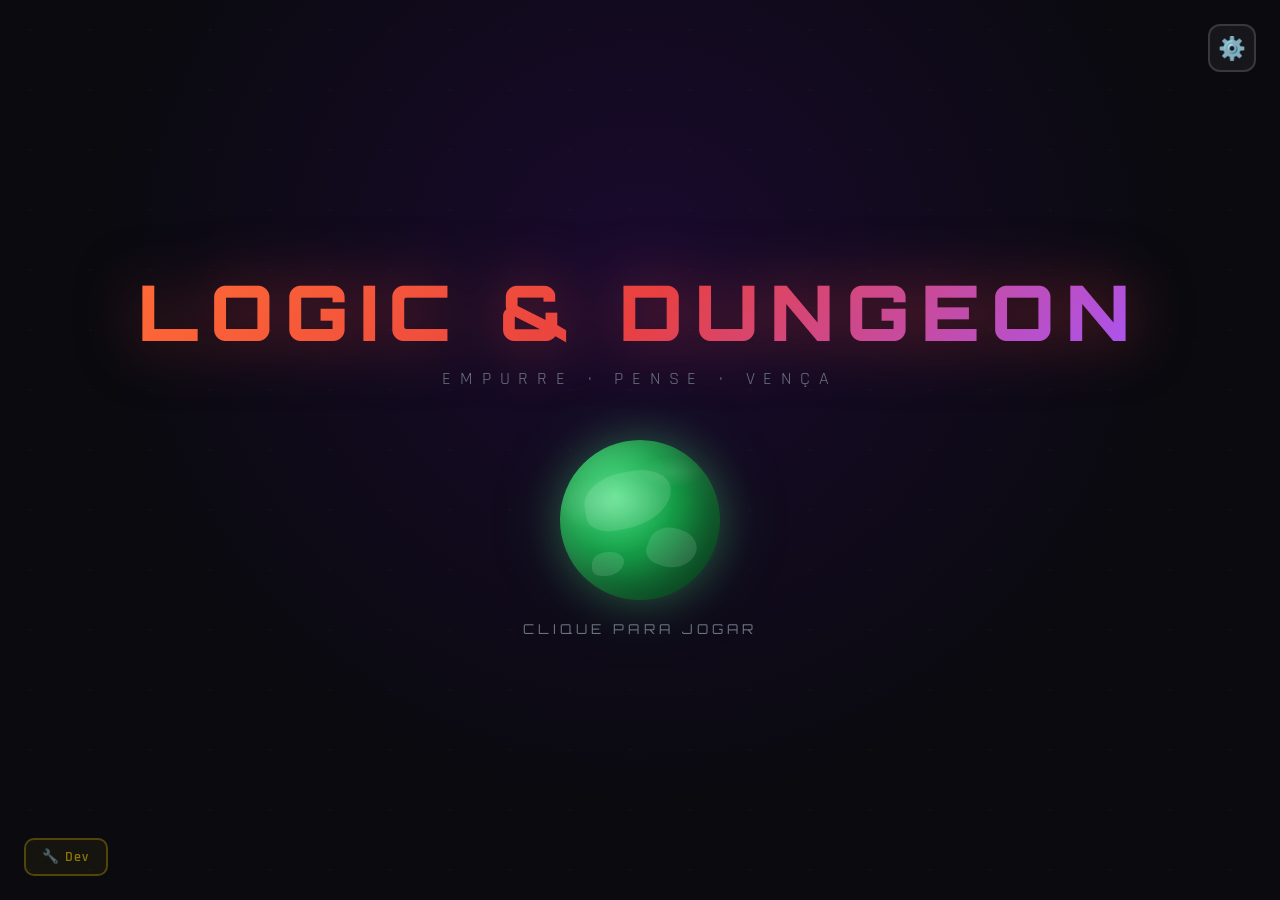
==== index.html @ d28da6ea "feat: v4 do jogo. Separação do html em html, css e js, aplicação de alguns sprites" ====
<!DOCTYPE html>
<html lang="pt-BR">
<head>
<meta charset="UTF-8">
<meta name="viewport" content="width=device-width, initial-scale=1.0">
<title>Logic & Dungeon</title>
<link rel="stylesheet" href="style.css">
</head>
<body>

<!-- TITLE SCREEN -->
<div id="screen-title" class="screen">
  <div class="title-logo">LOGIC & DUNGEON</div>
  <div class="title-sub">Empurre · Pense · Vença</div>
  <button class="earth-btn" id="earth-btn" aria-label="Jogar">
    <div class="earth-continent" style="width:55%;height:35%;top:20%;left:15%;transform:rotate(-10deg)"></div>
    <div class="earth-continent" style="width:30%;height:25%;top:55%;left:55%;transform:rotate(20deg)"></div>
    <div class="earth-continent" style="width:20%;height:15%;top:70%;left:20%;"></div>
  </button>
  <div class="play-label">Clique para jogar</div>
  <button class="dev-mode-btn" id="dev-mode-btn" title="Modo Desenvolvedor">🔧 Dev</button>
  <button class="title-settings-btn" id="settings-btn" title="Configurações">⚙️</button>
</div>

<!-- DIFFICULTY SELECT -->
<div id="screen-difficulty" class="screen hidden">
  <button class="back-btn" id="back-to-title-from-diff">← Voltar</button>
  <div class="diff-title">SELECIONAR DIFICULDADE</div>
  <div class="diff-sub">Como você quer jogar?</div>
  <div class="diff-cards">
    <div class="diff-card easy" onclick="selectDifficulty('easy')">
      <span class="diff-icon">🌿</span>
      <div class="diff-name">FÁCIL</div>
      <div class="diff-desc">Fases curtas com menos puzzles. Ideal para aprender as mecânicas sem pressão.</div>
      <span class="diff-badge">Iniciante</span>
    </div>
    <div class="diff-card normal" onclick="selectDifficulty('normal')">
      <span class="diff-icon">⚔️</span>
      <div class="diff-name">NORMAL</div>
      <div class="diff-desc">Fases com complexidade crescente. Cada mundo exige domínio das suas próprias mecânicas.</div>
      <span class="diff-badge">Recomendado</span>
    </div>
    <div class="diff-card expert" onclick="selectDifficulty('expert')">
      <span class="diff-icon">💀</span>
      <div class="diff-name">EXPERT</div>
      <div class="diff-desc">Controle por comandos de texto. Mova o personagem digitando "mover direita", "segurar bloco", etc.</div>
      <span class="diff-badge">Desafiador</span>
    </div>
  </div>
</div>

<!-- WORLD SELECT -->
<div id="screen-worlds" class="screen hidden">
  <button class="back-btn" id="back-to-title">← Voltar</button>
  <div class="worlds-header">
    <h1>SELECIONAR MUNDO</h1>
    <p style="color:var(--muted);margin-top:8px;font-size:1rem">Escolha sua aventura</p>
  </div>
  <div class="worlds-grid" id="worlds-grid"></div>
</div>

<!-- LEVEL SELECT -->
<div id="screen-levels" class="screen hidden">
  <button class="back-btn" id="back-to-worlds">← Mundos</button>
  <div class="levels-header">
    <h1 id="levels-world-title">MUNDO 1</h1>
    <p id="levels-world-sub" style="color:var(--muted);margin-top:8px;font-size:1rem"></p>
  </div>
  <div class="levels-grid" id="levels-grid"></div>
</div>

<!-- GAME SCREEN -->
<div id="screen-game" class="screen hidden">
  <div class="game-hud">
    <div class="hud-left">
      <button class="back-btn" id="back-to-levels" style="position:relative;top:auto;left:auto">← Fases</button>
      <div>
        <div class="hud-title" id="hud-title">MUNDO 1 · FASE 1</div>
        <div class="hud-moves">Movimentos: <span id="hud-moves">0</span> <span class="hud-diff-badge" id="hud-diff-badge"></span></div>
      </div>
    </div>
    <div class="hud-right">
      <button class="hud-btn grab-btn" id="btn-grab" onclick="toggleGrab()" title="Segurar Bloco (E)">🤝 Segurar</button>
      <button class="hud-btn reset" id="btn-reset">↺ Reiniciar</button>
    </div>
  </div>
  <div class="game-area">
    <canvas id="game-canvas"></canvas>
  </div>
  <div class="game-controls-hint" id="game-controls-hint">
    <span>WASD / ↑↓←→ mover</span>
    <span>E segurar bloco</span>
    <span>R reiniciar</span>
  </div>
  <!-- Expert Mode Command Input -->
  <div class="expert-input-area" id="expert-input-area">
    <div class="expert-hint" id="expert-hint">Selecione uma ação e depois o comando de direção</div>
    <div class="expert-input-row">
      <div class="expert-action-btns">
        <button class="expert-action-btn" id="btn-action-mover" onclick="setExpertAction('mover')">⚡ MOVER</button>
        <button class="expert-action-btn" id="btn-action-segurar" onclick="setExpertAction('segurar')">🤝 SEGURAR</button>
      </div>
      <input class="expert-cmd-input" id="expert-cmd-input" type="text" placeholder="direita / esquerda / cima / baixo" autocomplete="off" autocorrect="off" spellcheck="false">
      <button class="expert-send-btn" onclick="submitExpertCommand()">▶ ENVIAR</button>
    </div>
    <div class="expert-feedback" id="expert-feedback"></div>
  </div>
</div>

<!-- WIN OVERLAY -->
<div id="win-overlay">
  <div class="win-box">
    <div class="win-title">FASE COMPLETA!</div>
    <div class="win-sub" id="win-sub">Excelente!</div>
    <div class="win-stars" id="win-stars">
      <span class="win-star" id="wstar1">⭐</span>
      <span class="win-star" id="wstar2">⭐</span>
      <span class="win-star" id="wstar3">⭐</span>
    </div>
    <div class="win-moves">Movimentos: <b id="win-moves-val">0</b></div>
    <div class="win-btns">
      <button class="win-btn" id="btn-retry">↺ Tentar Novamente</button>
      <button class="win-btn primary" id="btn-next">Próxima Fase →</button>
    </div>
  </div>
</div>

<!-- SETTINGS MODAL -->
<div class="modal-overlay" id="settings-modal">
  <div class="modal">
    <h2>⚙️ CONFIGURAÇÕES</h2>
    <div class="setting-row">
      <label>Música</label>
      <button class="toggle on" id="toggle-music" onclick="toggleMusic()"></button>
    </div>
    <div class="setting-row">
      <label>Sons</label>
      <button class="toggle on" id="toggle-sfx" onclick="toggleSfx()"></button>
    </div>
    <div class="slider-row">
      <label>Volume Música: <span id="vol-music-val">70</span>%</label>
      <input type="range" id="vol-music" min="0" max="100" value="70" oninput="setMusicVol(this.value)">
    </div>
    <div class="slider-row">
      <label>Volume Sons: <span id="vol-sfx-val">80</span>%</label>
      <input type="range" id="vol-sfx" min="0" max="100" value="80" oninput="setSfxVol(this.value)">
    </div>
    <button class="btn-danger" onclick="resetProgress()">🗑️ Resetar Progresso</button>
    <button class="modal-close" onclick="closeSettings()">Fechar</button>
  </div>
</div>

<!-- DEV MODE BADGE -->
<div class="dev-badge" id="dev-badge">🔧 MODO DEV ATIVO</div>

<!-- DEV MODE MODAL -->
<div class="modal-overlay" id="dev-modal">
  <div class="modal">
    <h2>🔧 MODO DESENVOLVEDOR</h2>
    <p style="color:var(--muted);font-size:0.95rem;margin-bottom:8px">Digite a senha para entrar no modo desenvolvedor:</p>
    <input class="dev-input" type="password" id="dev-password-input" maxlength="10" placeholder="••••••" autocomplete="off">
    <p id="dev-error-msg" style="color:var(--accent);font-size:0.9rem;min-height:20px;margin-bottom:8px;text-align:center;"></p>
    <button class="dev-btn-enter" id="dev-enter-btn">🔓 Entrar</button>
    <button class="modal-close" onclick="closeDevModal()">Cancelar</button>
  </div>
</div>

<script src="script.js"></script>
</body>
</html>
---- style.css ----
@import url('https://fonts.googleapis.com/css2?family=Orbitron:wght@400;700;900&family=Rajdhani:wght@300;400;600;700&display=swap');

  :root {
    --bg: #0a0a0f;
    --surface: #12121a;
    --surface2: #1a1a28;
    --accent: #e84040;
    --accent2: #ff6b35;
    --gold: #ffd700;
    --vine: #16a34a;
    --vine2: #4ade80;
    --ice: #22d3ee;
    --btn: #f59e0b;
    --door: #f97316;
    --wall: #374151;
    --wall2: #4b5563;
    --target: #22c55e;
    --text: #f0f0f8;
    --muted: #6b7280;
    --tile: #1e1e2e;
    --tile2: #262638;
  }

  * { margin: 0; padding: 0; box-sizing: border-box; }

  body {
    font-family: 'Rajdhani', sans-serif;
    background: var(--bg);
    color: var(--text);
    overflow: hidden;
    width: 100vw;
    height: 100vh;
    user-select: none;
  }

  /* ===== SCREENS ===== */
  .screen {
    position: absolute;
    inset: 0;
    display: flex;
    flex-direction: column;
    align-items: center;
    justify-content: center;
    transition: opacity 0.5s, transform 0.5s;
  }
  .screen.hidden { opacity: 0; pointer-events: none; transform: scale(0.95); }
  .screen.disintegrate {
    animation: disintegrate 0.6s forwards;
  }
  @keyframes disintegrate {
    0% { opacity: 1; filter: none; transform: scale(1); }
    50% { opacity: 0.5; filter: blur(4px) saturate(3); transform: scale(1.05); }
    100% { opacity: 0; filter: blur(20px); transform: scale(1.1); }
  }
  @keyframes fadeIn {
    from { opacity: 0; transform: translateY(30px); }
    to { opacity: 1; transform: translateY(0); }
  }
  @keyframes floatY {
    0%, 100% { transform: translateY(0px); }
    50% { transform: translateY(-12px); }
  }
  @keyframes pulse {
    0%, 100% { box-shadow: 0 0 20px rgba(232,64,64,0.4); }
    50% { box-shadow: 0 0 40px rgba(232,64,64,0.8), 0 0 80px rgba(232,64,64,0.3); }
  }
  @keyframes spin {
    from { transform: rotate(0deg); }
    to { transform: rotate(360deg); }
  }
  @keyframes portalSpin {
    from { transform: rotate(0deg); }
    to { transform: rotate(360deg); }
  }
  @keyframes shimmer {
    0%, 100% { opacity: 0.6; }
    50% { opacity: 1; }
  }
  @keyframes starPop {
    0% { transform: scale(0) rotate(-30deg); opacity: 0; }
    60% { transform: scale(1.3) rotate(10deg); opacity: 1; }
    100% { transform: scale(1) rotate(0deg); opacity: 1; }
  }

  /* ===== TITLE SCREEN ===== */
  #screen-title {
    background: radial-gradient(ellipse at 50% 30%, #1a0a2e 0%, #0a0a0f 60%);
  }
  #screen-title::before {
    content: '';
    position: absolute;
    inset: 0;
    background: url("data:image/svg+xml,%3Csvg width='60' height='60' viewBox='0 0 60 60' xmlns='http://www.w3.org/2000/svg'%3E%3Cg fill='none' fill-rule='evenodd'%3E%3Cg fill='%23ffffff' fill-opacity='0.03'%3E%3Ccircle cx='30' cy='30' r='1'/%3E%3C/g%3E%3C/g%3E%3C/svg%3E");
    pointer-events: none;
  }
  .title-logo {
    font-family: 'Orbitron', monospace;
    font-size: clamp(2.5rem, 6vw, 5rem);
    font-weight: 900;
    letter-spacing: 0.15em;
    background: linear-gradient(135deg, #ff6b35, #e84040, #a855f7);
    -webkit-background-clip: text;
    -webkit-text-fill-color: transparent;
    background-clip: text;
    animation: fadeIn 1s ease 0.2s both;
    text-shadow: none;
    filter: drop-shadow(0 0 30px rgba(232,64,64,0.5));
  }
  .title-sub {
    font-size: 1.1rem;
    letter-spacing: 0.5em;
    color: var(--muted);
    margin-top: 8px;
    animation: fadeIn 1s ease 0.5s both;
    text-transform: uppercase;
  }
  .earth-btn {
    width: 160px;
    height: 160px;
    border-radius: 50%;
    border: none;
    cursor: pointer;
    margin: 50px 0 20px;
    position: relative;
    background: radial-gradient(circle at 35% 35%, #4ade80, #16a34a 40%, #15803d 70%, #14532d);
    box-shadow: 
      inset -20px -20px 40px rgba(0,0,0,0.4),
      inset 15px 15px 30px rgba(255,255,255,0.1),
      0 0 40px rgba(74,222,128,0.3),
      0 0 80px rgba(74,222,128,0.15);
    animation: fadeIn 1s ease 0.7s both, floatY 4s ease-in-out 1.7s infinite, pulse 3s ease-in-out infinite;
    transition: transform 0.2s;
    overflow: hidden;
  }
  .earth-btn::before {
    content: '';
    position: absolute;
    inset: 0;
    border-radius: 50%;
    background: 
      radial-gradient(ellipse 60% 30% at 30% 40%, rgba(255,255,255,0.15) 0%, transparent 60%),
      radial-gradient(ellipse 40% 20% at 70% 20%, rgba(255,255,255,0.1) 0%, transparent 50%);
  }
  .earth-btn::after {
    content: '';
    position: absolute;
    inset: -4px;
    border-radius: 50%;
    border: 2px solid rgba(74,222,128,0.4);
    animation: spin 8s linear infinite;
    border-top-color: rgba(74,222,128,0.8);
  }
  .earth-btn:hover { transform: scale(1.05); }
  .earth-btn:active { transform: scale(0.97); }
  .earth-continent {
    position: absolute;
    background: rgba(255,255,255,0.12);
    border-radius: 50% 40% 60% 30%;
  }
  .play-label {
    font-family: 'Orbitron', monospace;
    font-size: 0.85rem;
    letter-spacing: 0.3em;
    color: var(--muted);
    animation: fadeIn 1s ease 1s both;
    text-transform: uppercase;
  }
  .dev-mode-btn {
    position: absolute;
    bottom: 24px;
    left: 24px;
    padding: 8px 16px;
    border: 2px solid rgba(255,215,0,0.25);
    border-radius: 10px;
    background: rgba(255,215,0,0.05);
    color: rgba(255,215,0,0.5);
    font-family: 'Rajdhani', sans-serif;
    font-size: 0.85rem;
    font-weight: 600;
    cursor: pointer;
    letter-spacing: 0.1em;
    transition: all 0.2s;
    animation: fadeIn 1s ease 1.5s both;
  }
  .dev-mode-btn:hover {
    border-color: rgba(255,215,0,0.6);
    color: var(--gold);
    background: rgba(255,215,0,0.1);
  }
  .dev-badge {
    position: fixed;
    top: 12px;
    left: 50%;
    transform: translateX(-50%);
    background: linear-gradient(135deg, #ffd700, #f59e0b);
    color: #1a1000;
    font-family: 'Orbitron', monospace;
    font-size: 0.7rem;
    font-weight: 700;
    letter-spacing: 0.15em;
    padding: 5px 14px;
    border-radius: 20px;
    z-index: 200;
    display: none;
    box-shadow: 0 2px 16px rgba(255,215,0,0.4);
  }
  .dev-badge.visible { display: block; }

  /* Dev password modal */
  #dev-modal .modal h2 { background: linear-gradient(135deg, #ffd700, #f59e0b); -webkit-background-clip: text; background-clip: text; }
  .dev-input {
    width: 100%;
    margin: 16px 0;
    padding: 14px 18px;
    background: rgba(255,255,255,0.05);
    border: 1.5px solid rgba(255,215,0,0.3);
    border-radius: 12px;
    color: var(--gold);
    font-family: 'Orbitron', monospace;
    font-size: 1.2rem;
    letter-spacing: 0.3em;
    text-align: center;
    outline: none;
    transition: border-color 0.2s;
  }
  .dev-input:focus { border-color: var(--gold); }
  .dev-input.error { border-color: var(--accent); color: var(--accent); animation: shake 0.3s ease; }
  @keyframes shake {
    0%,100% { transform: translateX(0); }
    25% { transform: translateX(-6px); }
    75% { transform: translateX(6px); }
  }
  .dev-btn-enter {
    width: 100%;
    padding: 14px;
    border: 2px solid rgba(255,215,0,0.4);
    border-radius: 12px;
    background: transparent;
    color: var(--gold);
    font-family: 'Rajdhani', sans-serif;
    font-size: 1rem;
    font-weight: 600;
    letter-spacing: 0.2em;
    cursor: pointer;
    transition: all 0.2s;
    text-transform: uppercase;
    margin-bottom: 10px;
  }
  .dev-btn-enter:hover { background: var(--gold); color: #1a1000; }

  .title-settings-btn {
    position: absolute;
    top: 24px;
    right: 24px;
    width: 48px;
    height: 48px;
    border: 2px solid rgba(255,255,255,0.15);
    border-radius: 12px;
    background: rgba(255,255,255,0.05);
    color: var(--muted);
    font-size: 1.4rem;
    cursor: pointer;
    display: flex;
    align-items: center;
    justify-content: center;
    transition: all 0.2s;
    animation: fadeIn 1s ease 1.2s both;
  }
  .title-settings-btn:hover {
    border-color: rgba(255,255,255,0.4);
    color: var(--text);
    background: rgba(255,255,255,0.1);
    transform: rotate(60deg);
  }

  /* ===== SETTINGS MODAL ===== */
  .modal-overlay {
    position: absolute;
    inset: 0;
    background: rgba(0,0,0,0.7);
    display: flex;
    align-items: center;
    justify-content: center;
    z-index: 100;
    opacity: 0;
    pointer-events: none;
    transition: opacity 0.3s;
    backdrop-filter: blur(4px);
  }
  .modal-overlay.open { opacity: 1; pointer-events: all; }
  .modal {
    background: var(--surface);
    border: 1px solid rgba(255,255,255,0.1);
    border-radius: 24px;
    padding: 40px;
    min-width: 360px;
    max-width: 90vw;
    transform: translateY(20px) scale(0.95);
    transition: transform 0.3s;
    box-shadow: 0 40px 80px rgba(0,0,0,0.6);
  }
  .modal-overlay.open .modal { transform: none; }
  .modal h2 {
    font-family: 'Orbitron', monospace;
    font-size: 1.3rem;
    margin-bottom: 30px;
    background: linear-gradient(135deg, #e84040, #a855f7);
    -webkit-background-clip: text;
    -webkit-text-fill-color: transparent;
    background-clip: text;
  }
  .setting-row {
    display: flex;
    align-items: center;
    justify-content: space-between;
    padding: 14px 0;
    border-bottom: 1px solid rgba(255,255,255,0.06);
  }
  .setting-row label { font-size: 1.1rem; color: #c0c0d0; }
  .toggle {
    width: 52px;
    height: 28px;
    background: #374151;
    border-radius: 14px;
    cursor: pointer;
    position: relative;
    transition: background 0.3s;
    border: none;
  }
  .toggle.on { background: var(--accent); }
  .toggle::after {
    content: '';
    position: absolute;
    width: 22px;
    height: 22px;
    background: white;
    border-radius: 50%;
    top: 3px;
    left: 3px;
    transition: transform 0.3s;
    box-shadow: 0 2px 6px rgba(0,0,0,0.3);
  }
  .toggle.on::after { transform: translateX(24px); }
  .slider-row { padding: 14px 0; }
  .slider-row label { font-size: 1.1rem; color: #c0c0d0; display: block; margin-bottom: 10px; }
  input[type=range] {
    width: 100%;
    accent-color: var(--accent);
    height: 4px;
  }
  .modal-close {
    width: 100%;
    margin-top: 24px;
    padding: 14px;
    border: 2px solid rgba(232,64,64,0.4);
    border-radius: 12px;
    background: transparent;
    color: var(--accent);
    font-family: 'Rajdhani', sans-serif;
    font-size: 1rem;
    font-weight: 600;
    letter-spacing: 0.2em;
    cursor: pointer;
    transition: all 0.2s;
    text-transform: uppercase;
  }
  .modal-close:hover { background: var(--accent); color: white; }
  .btn-danger {
    width: 100%;
    margin-top: 10px;
    padding: 14px;
    border: 2px solid rgba(239,68,68,0.3);
    border-radius: 12px;
    background: transparent;
    color: #ef4444;
    font-family: 'Rajdhani', sans-serif;
    font-size: 1rem;
    font-weight: 600;
    letter-spacing: 0.2em;
    cursor: pointer;
    transition: all 0.2s;
    text-transform: uppercase;
  }
  .btn-danger:hover { background: #ef4444; color: white; }

  /* ===== WORLD SELECT ===== */
  #screen-worlds {
    background: radial-gradient(ellipse at 50% 0%, #1a0a2e 0%, #0a0a0f 70%);
    padding: 40px 20px;
    overflow-y: auto;
  }
  .worlds-header {
    text-align: center;
    margin-bottom: 50px;
    animation: fadeIn 0.5s ease both;
  }
  .worlds-header h1 {
    font-family: 'Orbitron', monospace;
    font-size: 2rem;
    background: linear-gradient(135deg, #e84040, #ff6b35);
    -webkit-background-clip: text;
    -webkit-text-fill-color: transparent;
    background-clip: text;
  }
  .worlds-grid {
    display: grid;
    grid-template-columns: repeat(auto-fit, minmax(280px, 1fr));
    gap: 24px;
    max-width: 1100px;
    width: 100%;
  }
  .world-card {
    border-radius: 20px;
    border: 2px solid rgba(255,255,255,0.08);
    overflow: hidden;
    cursor: pointer;
    transition: all 0.3s;
    position: relative;
    animation: fadeIn 0.5s ease both;
  }
  .world-card:nth-child(1) { animation-delay: 0.1s; }
  .world-card:nth-child(2) { animation-delay: 0.2s; }
  .world-card:nth-child(3) { animation-delay: 0.3s; }
  .world-card:nth-child(4) { animation-delay: 0.4s; }
  .world-card:nth-child(5) { animation-delay: 0.5s; }
  .world-card:hover:not(.locked) {
    transform: translateY(-6px);
    border-color: rgba(255,255,255,0.25);
    box-shadow: 0 20px 60px rgba(0,0,0,0.5);
  }
  .world-card.locked { cursor: not-allowed; filter: grayscale(1) brightness(0.5); }
  .world-art {
    height: 160px;
    position: relative;
    display: flex;
    align-items: center;
    justify-content: center;
    overflow: hidden;
    font-size: 4rem;
  }
  .world-art canvas {
    position: absolute;
    inset: 0;
    width: 100%;
    height: 100%;
  }
  .world-art .world-icon {
    position: relative;
    z-index: 1;
    font-size: 3.5rem;
    filter: drop-shadow(0 0 20px rgba(255,255,255,0.5));
    animation: floatY 3s ease-in-out infinite;
  }
  .world-info {
    padding: 20px;
    background: var(--surface);
  }
  .world-info h3 {
    font-family: 'Orbitron', monospace;
    font-size: 1rem;
    margin-bottom: 6px;
  }
  .world-info p { font-size: 0.9rem; color: var(--muted); margin-bottom: 12px; }
  .world-stars {
    display: flex;
    gap: 4px;
    font-size: 1.1rem;
  }
  .world-lock {
    position: absolute;
    inset: 0;
    display: flex;
    align-items: center;
    justify-content: center;
    font-size: 3rem;
    background: rgba(0,0,0,0.3);
  }
  .back-btn {
    position: absolute;
    top: 20px;
    left: 20px;
    padding: 10px 20px;
    border: 2px solid rgba(255,255,255,0.15);
    border-radius: 12px;
    background: transparent;
    color: var(--muted);
    font-family: 'Rajdhani', sans-serif;
    font-size: 1rem;
    font-weight: 600;
    cursor: pointer;
    transition: all 0.2s;
    display: flex;
    align-items: center;
    gap: 8px;
  }
  .back-btn:hover { border-color: rgba(255,255,255,0.4); color: var(--text); }

  /* ===== LEVEL SELECT ===== */
  #screen-levels {
    background: radial-gradient(ellipse at 50% 0%, #1a0a2e 0%, #0a0a0f 70%);
    padding: 40px 20px;
    overflow-y: auto;
  }
  .levels-header {
    text-align: center;
    margin-bottom: 40px;
    animation: fadeIn 0.5s ease both;
  }
  .levels-header h1 {
    font-family: 'Orbitron', monospace;
    font-size: 1.8rem;
  }
  .levels-grid {
    display: grid;
    grid-template-columns: repeat(5, 1fr);
    gap: 16px;
    max-width: 600px;
    width: 100%;
  }
  .level-card {
    aspect-ratio: 1;
    border-radius: 16px;
    border: 2px solid rgba(255,255,255,0.1);
    background: var(--surface);
    display: flex;
    flex-direction: column;
    align-items: center;
    justify-content: center;
    cursor: pointer;
    transition: all 0.2s;
    position: relative;
    gap: 6px;
    animation: fadeIn 0.4s ease both;
  }
  .level-card:nth-child(1) { animation-delay: 0.05s; }
  .level-card:nth-child(2) { animation-delay: 0.1s; }
  .level-card:nth-child(3) { animation-delay: 0.15s; }
  .level-card:nth-child(4) { animation-delay: 0.2s; }
  .level-card:nth-child(5) { animation-delay: 0.25s; }
  .level-card:hover:not(.locked) {
    transform: scale(1.05);
    border-color: rgba(255,255,255,0.3);
    background: var(--surface2);
  }
  .level-card.locked { filter: brightness(0.4); cursor: not-allowed; }
  .level-card .level-num {
    font-family: 'Orbitron', monospace;
    font-size: 1.6rem;
    font-weight: 700;
  }
  .level-card .level-stars { font-size: 0.85rem; }
  .level-card.completed { border-color: rgba(255,215,0,0.4); }

  /* ===== GAME SCREEN ===== */
  #screen-game {
    background: var(--bg);
    flex-direction: column;
  }
  .game-hud {
    width: 100%;
    max-width: 800px;
    display: flex;
    align-items: center;
    justify-content: space-between;
    padding: 16px 20px;
    background: rgba(255,255,255,0.03);
    border-bottom: 1px solid rgba(255,255,255,0.05);
  }
  .hud-left { display: flex; align-items: center; gap: 16px; }
  .hud-title {
    font-family: 'Orbitron', monospace;
    font-size: 0.85rem;
    color: var(--muted);
    letter-spacing: 0.15em;
  }
  .hud-moves {
    font-family: 'Orbitron', monospace;
    font-size: 1.1rem;
    color: var(--text);
  }
  .hud-moves span { color: var(--accent2); }
  .hud-right { display: flex; gap: 12px; }
  .hud-btn {
    padding: 8px 16px;
    border-radius: 10px;
    border: 1.5px solid rgba(255,255,255,0.12);
    background: transparent;
    color: var(--muted);
    font-family: 'Rajdhani', sans-serif;
    font-size: 0.9rem;
    font-weight: 600;
    cursor: pointer;
    transition: all 0.2s;
    letter-spacing: 0.1em;
  }
  .hud-btn:hover { border-color: rgba(255,255,255,0.3); color: var(--text); }
  .hud-btn.reset:hover { border-color: var(--accent); color: var(--accent); }
  .hud-btn.grab-btn { transition: all 0.15s; }
  .hud-btn.grab-btn.active {
    border-color: var(--gold);
    color: var(--gold);
    background: rgba(255,215,0,0.12);
    box-shadow: 0 0 12px rgba(255,215,0,0.35);
  }
  .hud-btn.grab-btn:hover { border-color: var(--gold); color: var(--gold); }
  .game-area {
    flex: 1;
    display: flex;
    align-items: center;
    justify-content: center;
    padding: 20px;
    overflow: hidden;
  }
  #game-canvas {
    border-radius: 12px;
    box-shadow: 0 0 60px rgba(0,0,0,0.8);
    image-rendering: pixelated;
    max-width: 100%;
    max-height: calc(100vh - 140px);
  }
  .game-controls-hint {
    display: flex;
    gap: 20px;
    padding: 10px 20px;
    color: var(--muted);
    font-size: 0.85rem;
    letter-spacing: 0.05em;
  }

  /* ===== WIN OVERLAY ===== */
  #win-overlay {
    position: absolute;
    inset: 0;
    background: rgba(0,0,0,0.85);
    display: flex;
    flex-direction: column;
    align-items: center;
    justify-content: center;
    z-index: 50;
    opacity: 0;
    pointer-events: none;
    transition: opacity 0.5s;
    backdrop-filter: blur(6px);
  }
  #win-overlay.show { opacity: 1; pointer-events: all; }
  .win-box {
    background: var(--surface);
    border: 1px solid rgba(255,215,0,0.3);
    border-radius: 28px;
    padding: 50px 60px;
    text-align: center;
    box-shadow: 0 40px 100px rgba(0,0,0,0.7), 0 0 60px rgba(255,215,0,0.1);
  }
  .win-title {
    font-family: 'Orbitron', monospace;
    font-size: 2rem;
    font-weight: 900;
    background: linear-gradient(135deg, var(--gold), var(--accent2));
    -webkit-background-clip: text;
    -webkit-text-fill-color: transparent;
    background-clip: text;
    margin-bottom: 10px;
  }
  .win-sub { color: var(--muted); font-size: 1rem; margin-bottom: 30px; }
  .win-stars {
    display: flex;
    justify-content: center;
    gap: 16px;
    margin-bottom: 36px;
    font-size: 3rem;
  }
  .win-star {
    display: inline-block;
    opacity: 0;
    transform: scale(0);
  }
  .win-star.show { animation: starPop 0.4s ease forwards; }
  .win-star.show:nth-child(2) { animation-delay: 0.15s; }
  .win-star.show:nth-child(3) { animation-delay: 0.3s; }
  .win-star.empty { filter: grayscale(1) brightness(0.4); opacity: 0.4; }
  .win-moves { color: var(--muted); font-size: 1rem; margin-bottom: 30px; }
  .win-moves b { color: var(--text); }
  .win-btns { display: flex; gap: 16px; justify-content: center; flex-wrap: wrap; }
  .win-btn {
    padding: 14px 28px;
    border-radius: 14px;
    border: 2px solid rgba(255,255,255,0.15);
    background: transparent;
    color: var(--text);
    font-family: 'Rajdhani', sans-serif;
    font-size: 1rem;
    font-weight: 700;
    cursor: pointer;
    transition: all 0.2s;
    letter-spacing: 0.15em;
    text-transform: uppercase;
  }
  .win-btn:hover { background: rgba(255,255,255,0.1); border-color: rgba(255,255,255,0.35); }
  .win-btn.primary { border-color: var(--gold); color: var(--gold); }
  .win-btn.primary:hover { background: var(--gold); color: var(--bg); }

  /* particles */
  .particle {
    position: absolute;
    border-radius: 50%;
    pointer-events: none;
    animation: particleFly 1.2s ease forwards;
  }
  @keyframes particleFly {
    0% { transform: translate(0,0) scale(1); opacity: 1; }
    100% { transform: translate(var(--dx), var(--dy)) scale(0); opacity: 0; }
  }

  /* ===== DIFFICULTY SCREEN ===== */
  #screen-difficulty {
    background: radial-gradient(ellipse at 50% 30%, #1a0a2e 0%, #0a0a0f 60%);
    gap: 28px;
    padding: 40px 20px;
  }
  .diff-title {
    font-family: 'Orbitron', monospace;
    font-size: 1.6rem;
    font-weight: 900;
    background: linear-gradient(135deg, #ff6b35, #e84040, #a855f7);
    -webkit-background-clip: text;
    -webkit-text-fill-color: transparent;
    background-clip: text;
    margin-bottom: 8px;
    animation: fadeIn 0.6s ease both;
  }
  .diff-sub {
    color: var(--muted);
    font-size: 1rem;
    letter-spacing: 0.1em;
    animation: fadeIn 0.6s ease 0.1s both;
  }
  .diff-cards {
    display: flex;
    gap: 20px;
    flex-wrap: wrap;
    justify-content: center;
    max-width: 900px;
  }
  .diff-card {
    flex: 1;
    min-width: 220px;
    max-width: 270px;
    border-radius: 20px;
    border: 2px solid rgba(255,255,255,0.1);
    background: var(--surface);
    padding: 32px 24px 28px;
    cursor: pointer;
    transition: all 0.3s;
    text-align: center;
    animation: fadeIn 0.5s ease both;
    position: relative;
    overflow: hidden;
  }
  .diff-card:nth-child(1) { animation-delay: 0.15s; }
  .diff-card:nth-child(2) { animation-delay: 0.25s; }
  .diff-card:nth-child(3) { animation-delay: 0.35s; }
  .diff-card::before {
    content: '';
    position: absolute;
    inset: 0;
    opacity: 0;
    transition: opacity 0.3s;
  }
  .diff-card.easy::before   { background: radial-gradient(ellipse at 50% 0%, rgba(74,222,128,0.15) 0%, transparent 70%); }
  .diff-card.normal::before { background: radial-gradient(ellipse at 50% 0%, rgba(251,191,36,0.15) 0%, transparent 70%); }
  .diff-card.expert::before { background: radial-gradient(ellipse at 50% 0%, rgba(239,68,68,0.18) 0%, transparent 70%); }
  .diff-card:hover::before  { opacity: 1; }
  .diff-card:hover { transform: translateY(-6px); }
  .diff-card.easy:hover   { border-color: #4ade80; box-shadow: 0 12px 40px rgba(74,222,128,0.2); }
  .diff-card.normal:hover { border-color: #fbbf24; box-shadow: 0 12px 40px rgba(251,191,36,0.2); }
  .diff-card.expert:hover { border-color: #ef4444; box-shadow: 0 12px 40px rgba(239,68,68,0.2); }
  .diff-icon { font-size: 3.2rem; margin-bottom: 14px; display: block; }
  .diff-name {
    font-family: 'Orbitron', monospace;
    font-size: 1.1rem;
    font-weight: 700;
    margin-bottom: 10px;
  }
  .diff-card.easy   .diff-name { color: #4ade80; }
  .diff-card.normal .diff-name { color: #fbbf24; }
  .diff-card.expert .diff-name { color: #ef4444; }
  .diff-desc {
    color: var(--muted);
    font-size: 0.88rem;
    line-height: 1.5;
  }
  .diff-badge {
    display: inline-block;
    margin-top: 14px;
    padding: 4px 12px;
    border-radius: 20px;
    font-size: 0.75rem;
    font-weight: 700;
    letter-spacing: 0.1em;
    text-transform: uppercase;
  }
  .diff-card.easy   .diff-badge { background: rgba(74,222,128,0.15); color: #4ade80; border: 1px solid rgba(74,222,128,0.3); }
  .diff-card.normal .diff-badge { background: rgba(251,191,36,0.15); color: #fbbf24; border: 1px solid rgba(251,191,36,0.3); }
  .diff-card.expert .diff-badge { background: rgba(239,68,68,0.15); color: #ef4444; border: 1px solid rgba(239,68,68,0.3); }

  /* ===== EXPERT COMMAND INPUT ===== */
  .expert-input-area {
    width: 100%;
    max-width: 800px;
    padding: 10px 20px 14px;
    background: rgba(0,0,0,0.4);
    border-top: 1px solid rgba(239,68,68,0.25);
    display: none;
    flex-direction: column;
    gap: 6px;
  }
  .expert-input-area.active { display: flex; }
  .expert-input-row {
    display: flex;
    gap: 10px;
    align-items: center;
  }
  .expert-action-btns {
    display: flex;
    gap: 6px;
    flex-shrink: 0;
  }
  .expert-action-btn {
    padding: 7px 14px;
    border-radius: 8px;
    border: 2px solid rgba(255,255,255,0.15);
    background: transparent;
    color: var(--muted);
    font-family: 'Rajdhani', sans-serif;
    font-size: 0.9rem;
    font-weight: 700;
    cursor: pointer;
    transition: all 0.2s;
    letter-spacing: 0.08em;
    text-transform: uppercase;
  }
  .expert-action-btn.selected-mover   { border-color: #22d3ee; color: #22d3ee; background: rgba(34,211,238,0.1); }
  .expert-action-btn.selected-segurar { border-color: #ffd700; color: #ffd700; background: rgba(255,215,0,0.1); }
  .expert-cmd-input {
    flex: 1;
    padding: 8px 14px;
    background: rgba(255,255,255,0.04);
    border: 1.5px solid rgba(255,255,255,0.12);
    border-radius: 10px;
    color: var(--text);
    font-family: 'Orbitron', monospace;
    font-size: 0.9rem;
    outline: none;
    transition: border-color 0.2s;
  }
  .expert-cmd-input:focus { border-color: rgba(239,68,68,0.5); }
  .expert-cmd-input.error { border-color: var(--accent); animation: shake 0.3s ease; }
  .expert-send-btn {
    padding: 8px 18px;
    border-radius: 10px;
    border: 2px solid rgba(239,68,68,0.4);
    background: transparent;
    color: var(--accent);
    font-family: 'Rajdhani', sans-serif;
    font-size: 0.9rem;
    font-weight: 700;
    cursor: pointer;
    transition: all 0.2s;
    letter-spacing: 0.08em;
    text-transform: uppercase;
  }
  .expert-send-btn:hover { background: var(--accent); color: white; }
  .expert-feedback {
    font-size: 0.82rem;
    min-height: 16px;
    letter-spacing: 0.04em;
    padding-left: 4px;
  }
  .expert-feedback.ok  { color: #4ade80; }
  .expert-feedback.err { color: var(--accent); }
  .expert-hint {
    color: var(--muted);
    font-size: 0.78rem;
    letter-spacing: 0.04em;
    padding-left: 4px;
  }
  /* Difficulty badge in HUD */
  .hud-diff-badge {
    padding: 3px 10px;
    border-radius: 12px;
    font-size: 0.7rem;
    font-weight: 700;
    letter-spacing: 0.1em;
    text-transform: uppercase;
  }
  .hud-diff-badge.easy   { background: rgba(74,222,128,0.15); color: #4ade80; border: 1px solid rgba(74,222,128,0.3); }
  .hud-diff-badge.normal { background: rgba(251,191,36,0.15); color: #fbbf24; border: 1px solid rgba(251,191,36,0.3); }
  .hud-diff-badge.expert { background: rgba(239,68,68,0.15); color: #ef4444; border: 1px solid rgba(239,68,68,0.3); }
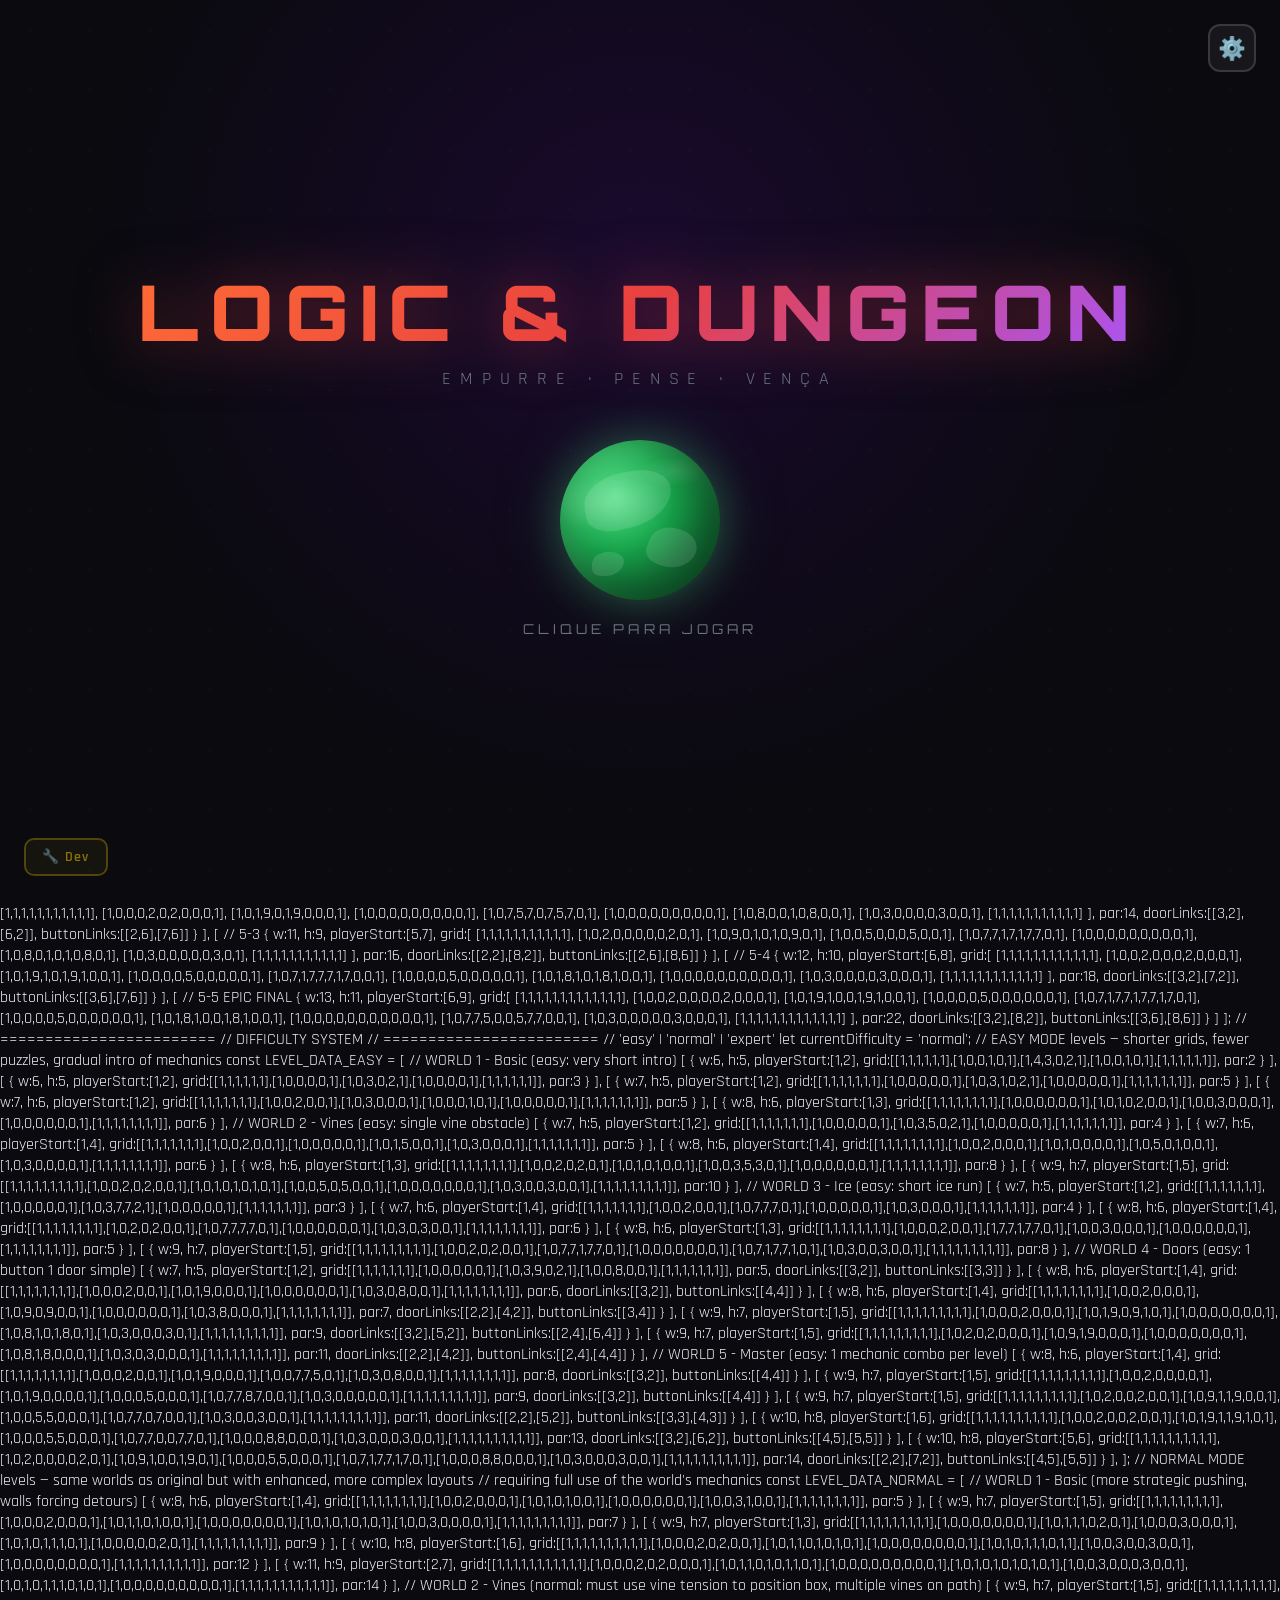
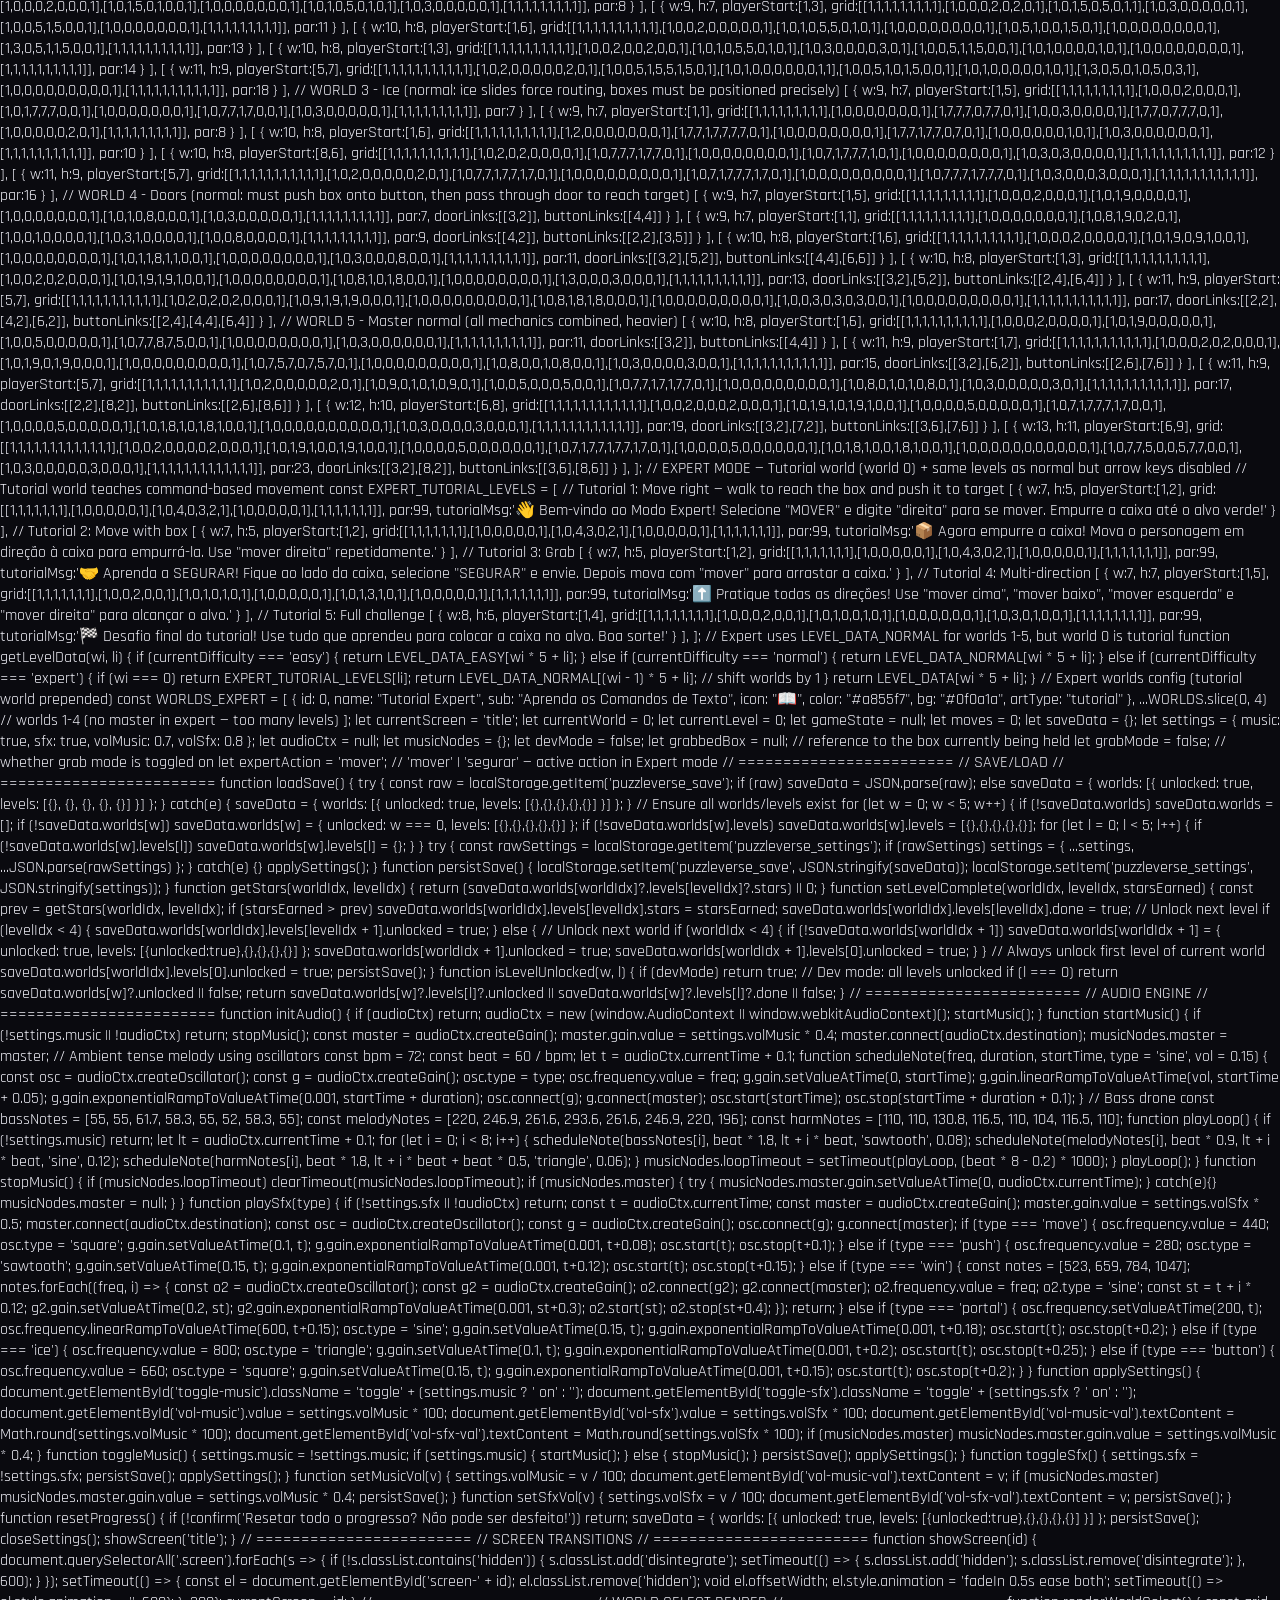
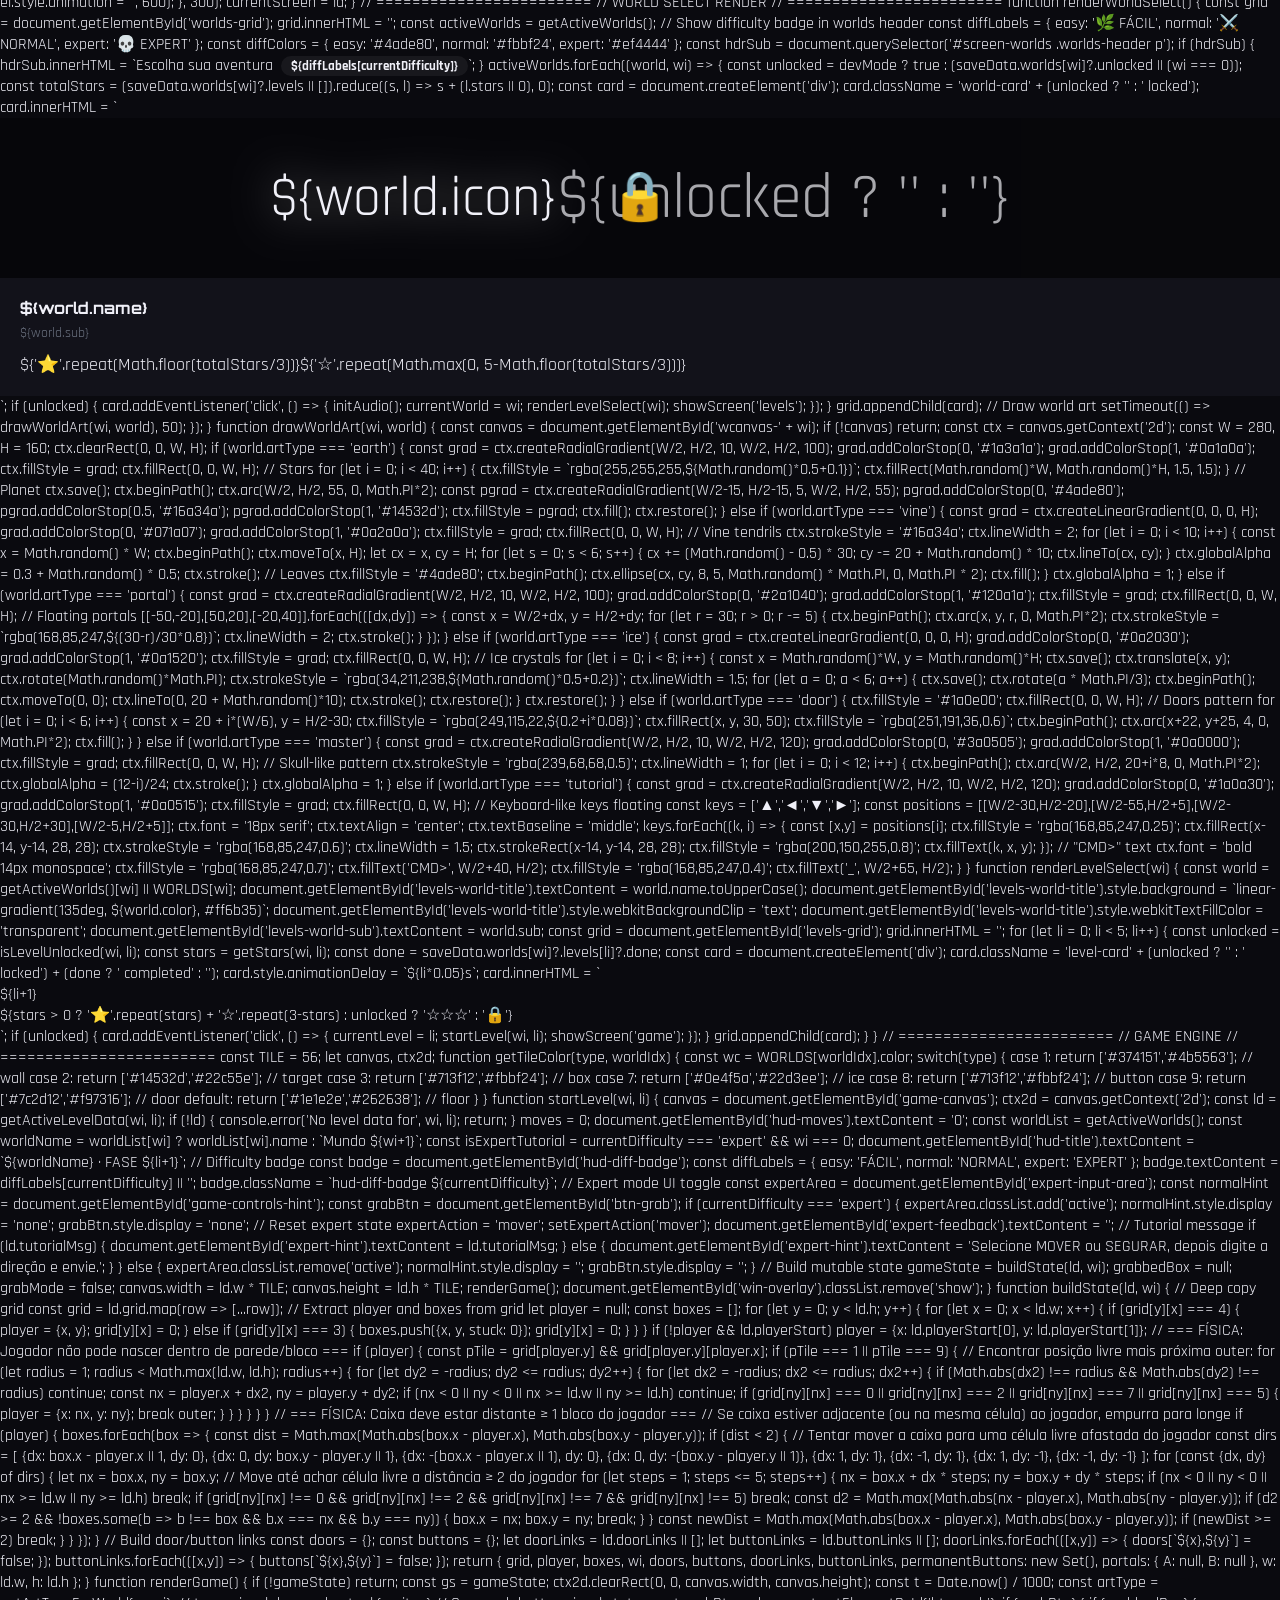
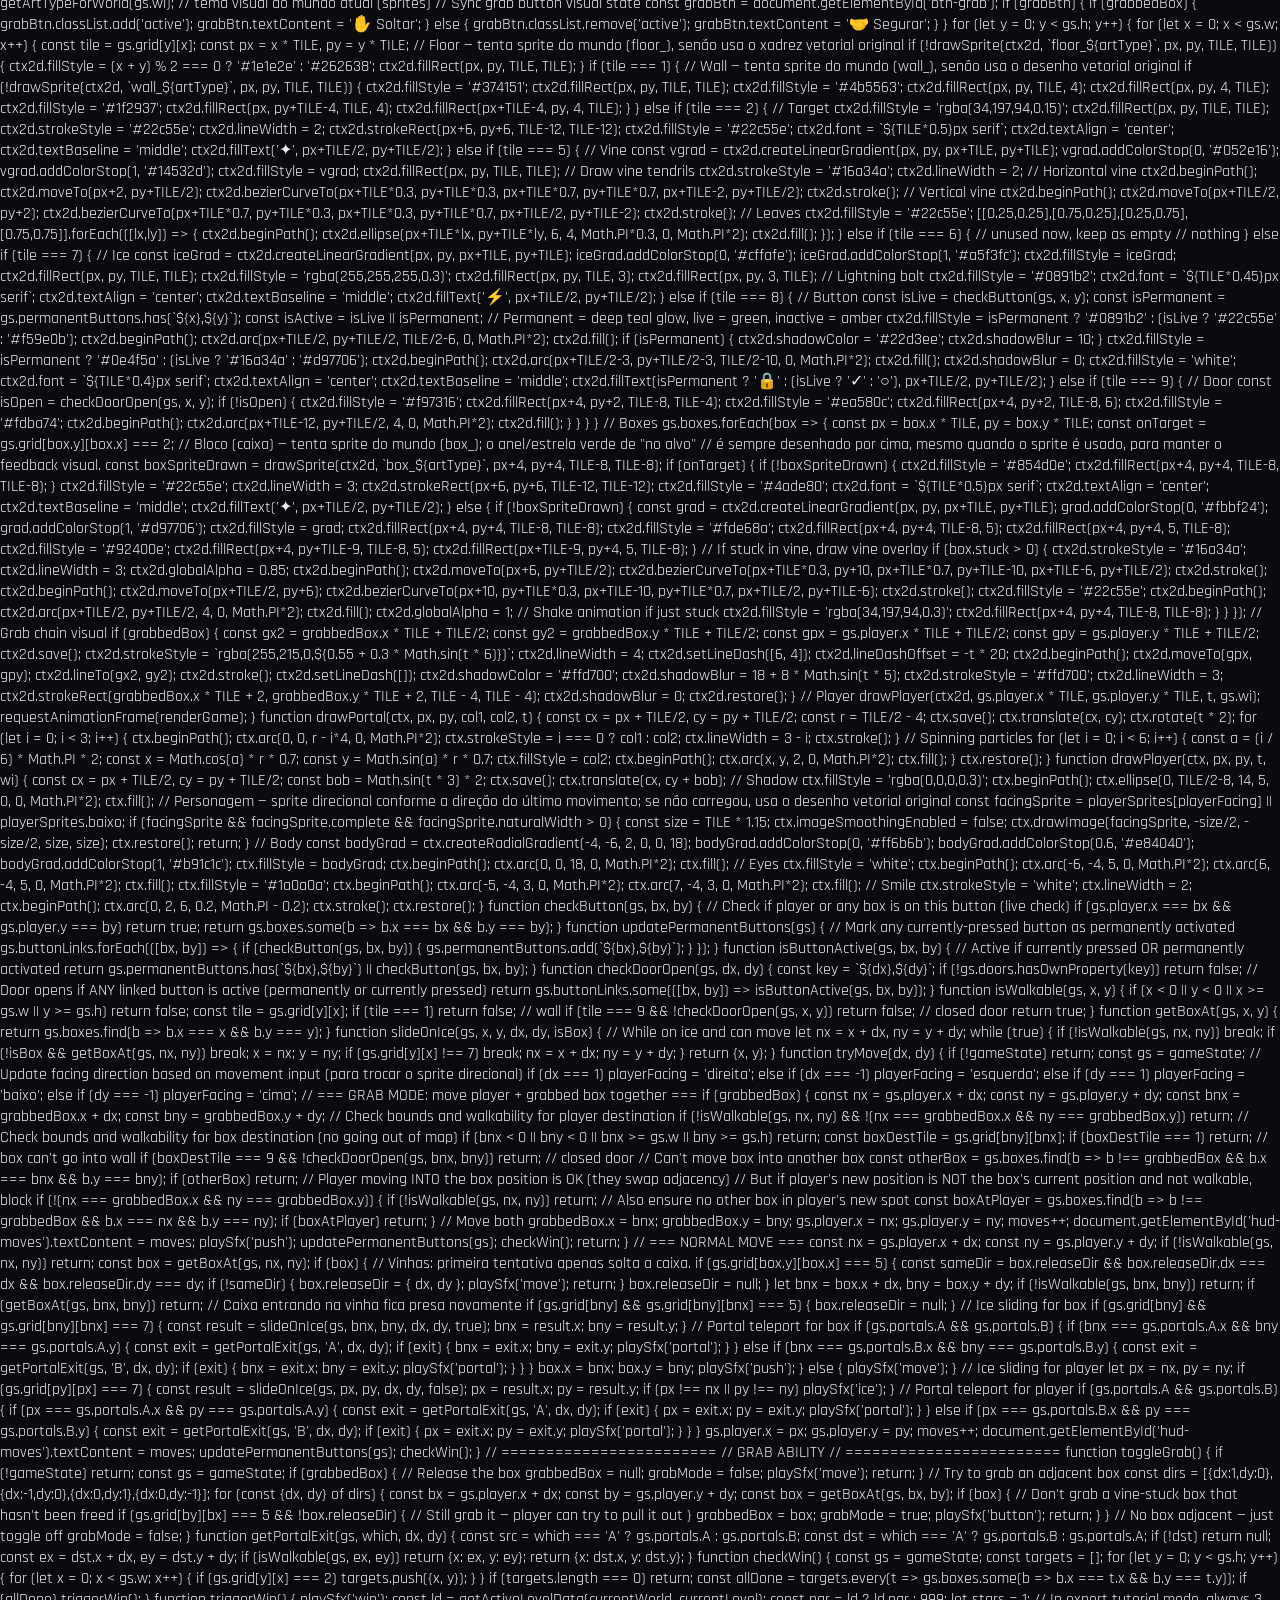
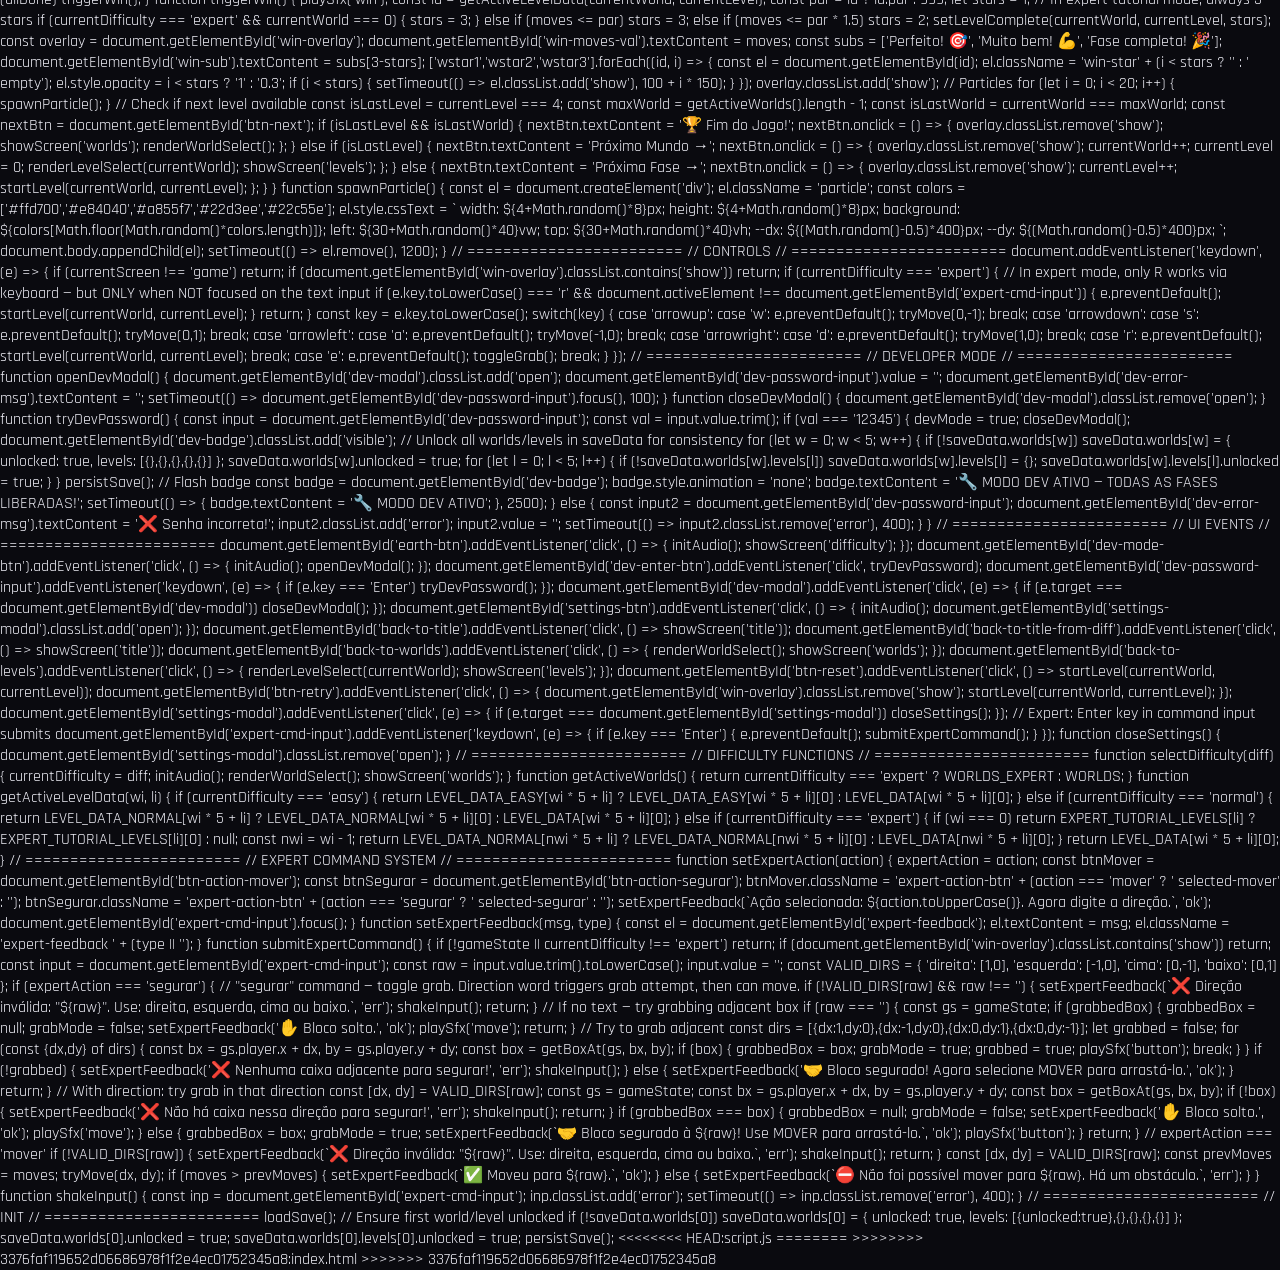
==== commit 15ee6879: "Merge branch 'main' of https://github.com/igordammous/projeto-integrador-logic-dungeons-fatecpp" ====
--- a/index.html
+++ b/index.html
@@ -1,3 +1,4 @@
+<<<<<<< HEAD
 <!DOCTYPE html>
 <html lang="pt-BR">
 <head>
@@ -167,4 +168,2145 @@
 
 <script src="script.js"></script>
 </body>
-</html>+</html>
+=======
+// ========================
+// LEVEL DATA
+// ========================
+// Tiles: 0=empty, 1=wall, 2=target, 3=box(in grid init only), 5=vine, 7=ice, 8=button, 9=door
+// Vines (5): box entering a vine tile gets stuck. Need 1 extra push to break free.
+
+// ========================
+// SPRITES (pixel art)
+// ========================
+// Convenção de nomes de arquivo — coloque os PNGs em /sprites/ com esses nomes:
+//   floor_<artType>.png / wall_<artType>.png  -> chão e parede de CADA MUNDO
+//   box_<artType>.png                          -> "bloco" (caixa empurrável) de CADA MUNDO
+//   player.png                                 -> PERSONAGEM (único, usado em todos os mundos)
+// artType de cada mundo está definido em WORLDS / WORLDS_EXPERT (earth, vine, ice, door, master, tutorial)
+// Se um arquivo não existir ou não carregar, o jogo automaticamente usa o desenho vetorial
+// original como reserva (ver spriteReady/drawSprite) — não precisa remover nada daqui.
+const SPRITE_FILES = {
+  // Chão e parede por mundo
+  floor_earth:    'sprites/floor_earth.png',
+  wall_earth:     'sprites/wall_earth.png',
+  floor_vine:     'sprites/floor_vine.png',
+  wall_vine:      'sprites/wall_vine.png',
+  floor_ice:      'sprites/floor_ice.png',
+  wall_ice:       'sprites/wall_ice.png',
+  floor_door:     'sprites/floor_door.png',
+  wall_door:      'sprites/wall_door.png',
+  floor_master:   'sprites/floor_master.png',
+  wall_master:    'sprites/wall_master.png',
+  floor_tutorial: 'sprites/floor_tutorial.png', // Mundo Tutorial Expert
+  wall_tutorial:  'sprites/wall_tutorial.png',
+
+  // Bloco (caixa empurrável) — mesmo sprite (estrela) em todos os mundos
+  box_earth:      'star.png',
+  box_vine:       'star.png',
+  box_ice:        'star.png',
+  box_door:       'star.png',
+  box_master:     'star.png',
+  box_tutorial:   'star.png',
+};
+const sprites = {};
+
+// Personagem — sprite direcional (um PNG por direção, trocado conforme o movimento)
+const playerSprites = { baixo: new Image(), cima: new Image(), direita: new Image(), esquerda: new Image() };
+playerSprites.baixo.src    = 'baixo.png';
+playerSprites.cima.src     = 'cima.png';
+playerSprites.direita.src  = 'direita.png';
+playerSprites.esquerda.src = 'esquerda.png';
+let playerFacing = 'baixo';
+let spritesLoaded = false; // vira true quando TODAS as imagens terminaram de tentar carregar (sucesso ou erro)
+(function loadSprites(){
+  const keys = Object.keys(SPRITE_FILES);
+  let loaded = 0;
+  keys.forEach(k=>{
+    const img = new Image();
+    img.onload  = ()=>{ loaded++; if(loaded===keys.length){ spritesLoaded = true; renderGame(); } };
+    img.onerror = ()=>{ loaded++; if(loaded===keys.length){ spritesLoaded = true; renderGame(); } };
+    img.src = SPRITE_FILES[k];
+    sprites[k] = img;
+  });
+})();
+
+// true somente se ESSA imagem específica carregou com sucesso (evita desenhar imagem quebrada)
+function spriteReady(key){
+  const img = sprites[key];
+  return !!(img && img.complete && img.naturalWidth > 0);
+}
+
+// Desenha o sprite se existir/carregou; retorna true se desenhou.
+// Se retornar false, quem chamou deve continuar com o desenho vetorial de reserva.
+function drawSprite(ctx, key, px, py, w, h){
+  if (!spriteReady(key)) return false;
+  ctx.drawImage(sprites[key], px, py, w, h);
+  return true;
+}
+
+// Descobre o artType (tema visual) do mundo pelo índice, na lista de mundos ativa (normal ou expert)
+function getArtTypeForWorld(wi){
+  const list = (typeof getActiveWorlds === 'function') ? getActiveWorlds() : WORLDS;
+  const w = list && list[wi];
+  return (w && w.artType) || 'earth';
+}
+
+const WORLDS = [
+  {
+    id: 0, name: "Mundo Básico", sub: "Tutorial de Movimento",
+    icon: "🌍", color: "#16a34a", bg: "#0a1a0a",
+    artType: "earth"
+  },
+  {
+    id: 1, name: "Mundo das Vinhas", sub: "Vinhas que Prendem a Caixa",
+    icon: "🌿", color: "#16a34a", bg: "#071a07",
+    artType: "vine"
+  },
+  {
+    id: 2, name: "Mundo Gelado", sub: "Superfícies Escorregadias",
+    icon: "❄️", color: "#22d3ee", bg: "#0a1520",
+    artType: "ice"
+  },
+  {
+    id: 3, name: "Interruptores", sub: "Botões e Portas",
+    icon: "🚪", color: "#f97316", bg: "#1a0e00",
+    artType: "door"
+  },
+  {
+    id: 4, name: "Mundo Mestre", sub: "O Desafio Final",
+    icon: "💀", color: "#ef4444", bg: "#1a0505",
+    artType: "master"
+  }
+];
+
+// W1: Basic tutorial levels
+const LEVEL_DATA = [
+  // WORLD 1 - Basic
+  [ // 1-1: Simple push
+    { w:7, h:5, playerStart:[1,2],
+      grid:[
+        [1,1,1,1,1,1,1],
+        [1,0,0,0,1,0,1],
+        [1,0,4,3,1,2,1],
+        [1,0,0,0,1,0,1],
+        [1,1,1,1,1,1,1]
+      ], par:3 }
+  ],
+  [ // 1-2
+    { w:8, h:6, playerStart:[1,3],
+      grid:[
+        [1,1,1,1,1,1,1,1],
+        [1,0,0,2,0,0,0,1],
+        [1,0,1,0,0,0,0,1],
+        [1,0,0,3,0,0,0,1],
+        [1,0,0,0,0,0,0,1],
+        [1,1,1,1,1,1,1,1]
+      ], par:6 }
+  ],
+  [ // 1-3
+    { w:9, h:7, playerStart:[1,3],
+      grid:[
+        [1,1,1,1,1,1,1,1,1],
+        [1,0,0,0,0,0,0,0,1],
+        [1,0,1,1,0,0,2,0,1],
+        [1,0,0,3,0,0,0,0,1],
+        [1,0,0,0,1,0,0,0,1],
+        [1,0,0,0,0,0,0,0,1],
+        [1,1,1,1,1,1,1,1,1]
+      ], par:7 }
+  ],
+  [ // 1-4
+    { w:9, h:7, playerStart:[1,2],
+      grid:[
+        [1,1,1,1,1,1,1,1,1],
+        [1,0,0,0,2,0,0,0,1],
+        [1,0,0,0,0,0,0,0,1],
+        [1,0,3,0,1,0,3,0,1],
+        [1,0,0,0,0,0,0,0,1],
+        [1,0,0,2,0,0,0,0,1],
+        [1,1,1,1,1,1,1,1,1]
+      ], par:10 }
+  ],
+  [ // 1-5
+    { w:10, h:8, playerStart:[2,4],
+      grid:[
+        [1,1,1,1,1,1,1,1,1,1],
+        [1,0,0,0,0,0,0,0,0,1],
+        [1,0,1,0,2,0,2,0,0,1],
+        [1,0,0,0,0,1,0,0,0,1],
+        [1,0,3,0,0,0,3,0,0,1],
+        [1,0,0,0,1,0,0,0,0,1],
+        [1,0,0,0,0,0,0,0,0,1],
+        [1,1,1,1,1,1,1,1,1,1]
+      ], par:12 }
+  ],
+
+  // WORLD 2 - Vines (5=vine, box needs 2 pushes to move through: first push sticks, second breaks free)
+  [ // 2-1: Single vine intro
+    { w:9, h:7, playerStart:[1,3],
+      grid:[
+        [1,1,1,1,1,1,1,1,1],
+        [1,0,0,0,0,0,0,0,1],
+        [1,0,1,0,0,0,2,0,1],
+        [1,0,3,5,0,0,0,0,1],
+        [1,0,0,0,0,0,0,0,1],
+        [1,0,0,0,0,0,0,0,1],
+        [1,1,1,1,1,1,1,1,1]
+      ], par:5 }
+  ],
+  [ // 2-2: Two vines, navigate around
+    { w:9, h:7, playerStart:[1,1],
+      grid:[
+        [1,1,1,1,1,1,1,1,1],
+        [1,0,0,0,0,0,0,0,1],
+        [1,0,1,0,5,0,0,0,1],
+        [1,0,3,0,0,0,0,0,1],
+        [1,0,0,0,5,0,0,0,1],
+        [1,0,0,0,0,0,2,0,1],
+        [1,1,1,1,1,1,1,1,1]
+      ], par:8 }
+  ],
+  [ // 2-3: Vine corridor
+    { w:10, h:8, playerStart:[1,6],
+      grid:[
+        [1,1,1,1,1,1,1,1,1,1],
+        [1,0,0,0,0,2,0,0,0,1],
+        [1,0,1,1,0,0,0,1,0,1],
+        [1,0,0,0,0,0,0,0,0,1],
+        [1,0,1,5,5,5,0,0,0,1],
+        [1,0,0,0,0,0,0,0,0,1],
+        [1,3,0,0,0,0,0,0,0,1],
+        [1,1,1,1,1,1,1,1,1,1]
+      ], par:10 }
+  ],
+  [ // 2-4: Two boxes, both have vines blocking path
+    { w:10, h:8, playerStart:[1,3],
+      grid:[
+        [1,1,1,1,1,1,1,1,1,1],
+        [1,0,0,2,0,0,2,0,0,1],
+        [1,0,1,0,1,1,0,1,0,1],
+        [1,0,0,3,5,5,3,0,0,1],
+        [1,0,1,0,0,0,0,1,0,1],
+        [1,0,0,0,0,0,0,0,0,1],
+        [1,0,0,0,0,0,0,0,0,1],
+        [1,1,1,1,1,1,1,1,1,1]
+      ], par:12 }
+  ],
+  [ // 2-5: Vine maze
+    { w:11, h:9, playerStart:[1,7],
+      grid:[
+        [1,1,1,1,1,1,1,1,1,1,1],
+        [1,0,0,2,0,0,0,2,0,0,1],
+        [1,0,1,0,1,5,1,0,1,0,1],
+        [1,0,0,0,0,0,0,0,0,0,1],
+        [1,0,5,1,0,0,0,1,5,0,1],
+        [1,0,0,0,0,0,0,0,0,0,1],
+        [1,3,0,5,1,0,1,5,0,3,1],
+        [1,0,0,0,0,0,0,0,0,0,1],
+        [1,1,1,1,1,1,1,1,1,1,1]
+      ], par:16 }
+  ],
+
+  // WORLD 3 - Ice (7=ice)
+  [ // 3-1
+    { w:9, h:7, playerStart:[1,3],
+      grid:[
+        [1,1,1,1,1,1,1,1,1],
+        [1,0,0,0,0,0,0,0,1],
+        [1,0,1,7,7,7,2,0,1],
+        [1,0,0,3,0,0,0,0,1],
+        [1,0,1,7,7,7,0,0,1],
+        [1,0,0,0,0,0,0,0,1],
+        [1,1,1,1,1,1,1,1,1]
+      ], par:4 }
+  ],
+  [ // 3-2
+    { w:9, h:7, playerStart:[1,1],
+      grid:[
+        [1,1,1,1,1,1,1,1,1],
+        [1,0,0,0,0,0,0,0,1],
+        [1,7,7,7,7,7,7,1,1],
+        [1,0,0,3,0,0,0,0,1],
+        [1,7,7,7,7,0,7,1,1],
+        [1,0,0,0,0,2,0,0,1],
+        [1,1,1,1,1,1,1,1,1]
+      ], par:7 }
+  ],
+  [ // 3-3
+    { w:10, h:8, playerStart:[1,6],
+      grid:[
+        [1,1,1,1,1,1,1,1,1,1],
+        [1,2,0,0,0,0,0,0,0,1],
+        [1,7,7,1,7,7,7,7,0,1],
+        [1,0,0,0,0,0,0,0,0,1],
+        [1,7,7,1,7,7,7,7,0,1],
+        [1,0,0,0,0,0,0,1,0,1],
+        [1,0,3,0,0,0,0,0,0,1],
+        [1,1,1,1,1,1,1,1,1,1]
+      ], par:9 }
+  ],
+  [ // 3-4
+    { w:10, h:8, playerStart:[8,6],
+      grid:[
+        [1,1,1,1,1,1,1,1,1,1],
+        [1,0,2,0,2,0,0,0,0,1],
+        [1,0,7,7,7,1,7,7,0,1],
+        [1,0,0,0,0,0,0,0,0,1],
+        [1,0,7,1,7,7,7,1,0,1],
+        [1,0,0,0,0,0,0,0,0,1],
+        [1,0,3,0,3,0,0,0,0,1],
+        [1,1,1,1,1,1,1,1,1,1]
+      ], par:11 }
+  ],
+  [ // 3-5
+    { w:11, h:9, playerStart:[5,7],
+      grid:[
+        [1,1,1,1,1,1,1,1,1,1,1],
+        [1,0,2,0,0,0,0,0,2,0,1],
+        [1,0,7,7,1,7,7,1,7,0,1],
+        [1,0,0,0,0,0,0,0,0,0,1],
+        [1,0,7,1,7,7,7,1,7,0,1],
+        [1,0,0,0,0,0,0,0,0,0,1],
+        [1,0,7,7,7,1,7,7,7,0,1],
+        [1,0,3,0,0,0,3,0,0,0,1],
+        [1,1,1,1,1,1,1,1,1,1,1]
+      ], par:15 }
+  ],
+
+  // WORLD 4 - Buttons/Doors (8=button, 9=door)
+  [ // 4-1
+    { w:9, h:7, playerStart:[1,3],
+      grid:[
+        [1,1,1,1,1,1,1,1,1],
+        [1,0,0,0,0,0,0,0,1],
+        [1,0,1,9,0,2,0,0,1],
+        [1,0,3,0,0,0,0,0,1],
+        [1,0,0,8,0,0,0,0,1],
+        [1,0,0,0,0,0,0,0,1],
+        [1,1,1,1,1,1,1,1,1]
+      ], par:6, doorLinks:[[3,2]], buttonLinks:[[3,4]] }
+  ],
+  [ // 4-2
+    { w:9, h:7, playerStart:[1,1],
+      grid:[
+        [1,1,1,1,1,1,1,1,1],
+        [1,0,0,0,0,0,0,0,1],
+        [1,0,8,1,9,0,2,0,1],
+        [1,0,0,1,0,0,0,0,1],
+        [1,0,3,1,0,0,0,0,1],
+        [1,0,0,8,0,0,0,0,1],
+        [1,1,1,1,1,1,1,1,1]
+      ], par:7, doorLinks:[[4,2]], buttonLinks:[[2,2],[3,5]] }
+  ],
+  [ // 4-3
+    { w:10, h:8, playerStart:[1,6],
+      grid:[
+        [1,1,1,1,1,1,1,1,1,1],
+        [1,0,0,0,2,0,0,0,0,1],
+        [1,0,1,9,0,9,1,0,0,1],
+        [1,0,0,0,0,0,0,0,0,1],
+        [1,0,1,1,8,1,1,0,0,1],
+        [1,0,0,0,0,0,0,0,0,1],
+        [1,0,3,0,0,0,8,0,0,1],
+        [1,1,1,1,1,1,1,1,1,1]
+      ], par:9, doorLinks:[[3,2],[5,2]], buttonLinks:[[4,4],[6,6]] }
+  ],
+  [ // 4-4
+    { w:10, h:8, playerStart:[1,3],
+      grid:[
+        [1,1,1,1,1,1,1,1,1,1],
+        [1,0,0,2,0,2,0,0,0,1],
+        [1,0,1,9,1,9,1,0,0,1],
+        [1,0,0,0,0,0,0,0,0,1],
+        [1,0,8,1,0,1,8,0,0,1],
+        [1,0,0,0,0,0,0,0,0,1],
+        [1,3,0,0,0,3,0,0,0,1],
+        [1,1,1,1,1,1,1,1,1,1]
+      ], par:12, doorLinks:[[3,2],[5,2]], buttonLinks:[[2,4],[6,4]] }
+  ],
+  [ // 4-5
+    { w:11, h:9, playerStart:[5,7],
+      grid:[
+        [1,1,1,1,1,1,1,1,1,1,1],
+        [1,0,2,0,2,0,2,0,0,0,1],
+        [1,0,9,1,9,1,9,0,0,0,1],
+        [1,0,0,0,0,0,0,0,0,0,1],
+        [1,0,8,1,8,1,8,0,0,0,1],
+        [1,0,0,0,0,0,0,0,0,0,1],
+        [1,0,0,3,0,3,0,3,0,0,1],
+        [1,0,0,0,0,0,0,0,0,0,1],
+        [1,1,1,1,1,1,1,1,1,1,1]
+      ], par:16, doorLinks:[[2,2],[4,2],[6,2]], buttonLinks:[[2,4],[4,4],[6,4]] }
+  ],
+
+  // WORLD 5 - Master (all mechanics: ice, buttons, doors, vines)
+  [ // 5-1
+    { w:10, h:8, playerStart:[1,6],
+      grid:[
+        [1,1,1,1,1,1,1,1,1,1],
+        [1,0,0,0,2,0,0,0,0,1],
+        [1,0,1,9,0,0,0,0,0,1],
+        [1,0,0,0,0,0,0,0,0,1],
+        [1,0,7,7,8,7,5,0,0,1],
+        [1,0,0,0,0,0,0,0,0,1],
+        [1,0,3,0,0,0,0,0,0,1],
+        [1,1,1,1,1,1,1,1,1,1]
+      ], par:10, doorLinks:[[3,2]], buttonLinks:[[4,4]] }
+  ],
+  [ // 5-2
+    { w:11, h:9, playerStart:[1,7],
+      grid:[
+        [1,1,1,1,1,1,1,1,1,1,1],
+        [1,0,0,0,2,0,2,0,0,0,1],
+        [1,0,1,9,0,1,9,0,0,0,1],
+        [1,0,0,0,0,0,0,0,0,0,1],
+        [1,0,7,5,7,0,7,5,7,0,1],
+        [1,0,0,0,0,0,0,0,0,0,1],
+        [1,0,8,0,0,1,0,8,0,0,1],
+        [1,0,3,0,0,0,0,3,0,0,1],
+        [1,1,1,1,1,1,1,1,1,1,1]
+      ], par:14, doorLinks:[[3,2],[6,2]], buttonLinks:[[2,6],[7,6]] }
+  ],
+  [ // 5-3
+    { w:11, h:9, playerStart:[5,7],
+      grid:[
+        [1,1,1,1,1,1,1,1,1,1,1],
+        [1,0,2,0,0,0,0,0,2,0,1],
+        [1,0,9,0,1,0,1,0,9,0,1],
+        [1,0,0,5,0,0,0,5,0,0,1],
+        [1,0,7,7,1,7,1,7,7,0,1],
+        [1,0,0,0,0,0,0,0,0,0,1],
+        [1,0,8,0,1,0,1,0,8,0,1],
+        [1,0,3,0,0,0,0,0,3,0,1],
+        [1,1,1,1,1,1,1,1,1,1,1]
+      ], par:16, doorLinks:[[2,2],[8,2]], buttonLinks:[[2,6],[8,6]] }
+  ],
+  [ // 5-4
+    { w:12, h:10, playerStart:[6,8],
+      grid:[
+        [1,1,1,1,1,1,1,1,1,1,1,1],
+        [1,0,0,2,0,0,0,2,0,0,0,1],
+        [1,0,1,9,1,0,1,9,1,0,0,1],
+        [1,0,0,0,0,5,0,0,0,0,0,1],
+        [1,0,7,1,7,7,7,1,7,0,0,1],
+        [1,0,0,0,0,5,0,0,0,0,0,1],
+        [1,0,1,8,1,0,1,8,1,0,0,1],
+        [1,0,0,0,0,0,0,0,0,0,0,1],
+        [1,0,3,0,0,0,0,3,0,0,0,1],
+        [1,1,1,1,1,1,1,1,1,1,1,1]
+      ], par:18, doorLinks:[[3,2],[7,2]], buttonLinks:[[3,6],[7,6]] }
+  ],
+  [ // 5-5 EPIC FINAL
+    { w:13, h:11, playerStart:[6,9],
+      grid:[
+        [1,1,1,1,1,1,1,1,1,1,1,1,1],
+        [1,0,0,2,0,0,0,0,2,0,0,0,1],
+        [1,0,1,9,1,0,0,1,9,1,0,0,1],
+        [1,0,0,0,0,5,0,0,0,0,0,0,1],
+        [1,0,7,1,7,7,1,7,7,1,7,0,1],
+        [1,0,0,0,0,5,0,0,0,0,0,0,1],
+        [1,0,1,8,1,0,0,1,8,1,0,0,1],
+        [1,0,0,0,0,0,0,0,0,0,0,0,1],
+        [1,0,7,7,5,0,0,5,7,7,0,0,1],
+        [1,0,3,0,0,0,0,0,3,0,0,0,1],
+        [1,1,1,1,1,1,1,1,1,1,1,1,1]
+      ], par:22, doorLinks:[[3,2],[8,2]], buttonLinks:[[3,6],[8,6]] }
+  ]
+];
+
+// ========================
+// DIFFICULTY SYSTEM
+// ========================
+// 'easy' | 'normal' | 'expert'
+let currentDifficulty = 'normal';
+
+// EASY MODE levels — shorter grids, fewer puzzles, gradual intro of mechanics
+const LEVEL_DATA_EASY = [
+  // WORLD 1 - Basic (easy: very short intro)
+  [ { w:6, h:5, playerStart:[1,2], grid:[[1,1,1,1,1,1],[1,0,0,1,0,1],[1,4,3,0,2,1],[1,0,0,1,0,1],[1,1,1,1,1,1]], par:2 } ],
+  [ { w:6, h:5, playerStart:[1,2], grid:[[1,1,1,1,1,1],[1,0,0,0,0,1],[1,0,3,0,2,1],[1,0,0,0,0,1],[1,1,1,1,1,1]], par:3 } ],
+  [ { w:7, h:5, playerStart:[1,2], grid:[[1,1,1,1,1,1,1],[1,0,0,0,0,0,1],[1,0,3,1,0,2,1],[1,0,0,0,0,0,1],[1,1,1,1,1,1,1]], par:5 } ],
+  [ { w:7, h:6, playerStart:[1,2], grid:[[1,1,1,1,1,1,1],[1,0,0,2,0,0,1],[1,0,3,0,0,0,1],[1,0,0,0,1,0,1],[1,0,0,0,0,0,1],[1,1,1,1,1,1,1]], par:5 } ],
+  [ { w:8, h:6, playerStart:[1,3], grid:[[1,1,1,1,1,1,1,1],[1,0,0,0,0,0,0,1],[1,0,1,0,2,0,0,1],[1,0,0,3,0,0,0,1],[1,0,0,0,0,0,0,1],[1,1,1,1,1,1,1,1]], par:6 } ],
+
+  // WORLD 2 - Vines (easy: single vine obstacle)
+  [ { w:7, h:5, playerStart:[1,2], grid:[[1,1,1,1,1,1,1],[1,0,0,0,0,0,1],[1,0,3,5,0,2,1],[1,0,0,0,0,0,1],[1,1,1,1,1,1,1]], par:4 } ],
+  [ { w:7, h:6, playerStart:[1,4], grid:[[1,1,1,1,1,1,1],[1,0,0,2,0,0,1],[1,0,0,0,0,0,1],[1,0,1,5,0,0,1],[1,0,3,0,0,0,1],[1,1,1,1,1,1,1]], par:5 } ],
+  [ { w:8, h:6, playerStart:[1,4], grid:[[1,1,1,1,1,1,1,1],[1,0,0,2,0,0,0,1],[1,0,1,0,0,0,0,1],[1,0,5,0,1,0,0,1],[1,0,3,0,0,0,0,1],[1,1,1,1,1,1,1,1]], par:6 } ],
+  [ { w:8, h:6, playerStart:[1,3], grid:[[1,1,1,1,1,1,1,1],[1,0,0,2,0,2,0,1],[1,0,1,0,1,0,0,1],[1,0,0,3,5,3,0,1],[1,0,0,0,0,0,0,1],[1,1,1,1,1,1,1,1]], par:8 } ],
+  [ { w:9, h:7, playerStart:[1,5], grid:[[1,1,1,1,1,1,1,1,1],[1,0,0,2,0,2,0,0,1],[1,0,1,0,1,0,1,0,1],[1,0,0,5,0,5,0,0,1],[1,0,0,0,0,0,0,0,1],[1,0,3,0,0,3,0,0,1],[1,1,1,1,1,1,1,1,1]], par:10 } ],
+
+  // WORLD 3 - Ice (easy: short ice run)
+  [ { w:7, h:5, playerStart:[1,2], grid:[[1,1,1,1,1,1,1],[1,0,0,0,0,0,1],[1,0,3,7,7,2,1],[1,0,0,0,0,0,1],[1,1,1,1,1,1,1]], par:3 } ],
+  [ { w:7, h:6, playerStart:[1,4], grid:[[1,1,1,1,1,1,1],[1,0,0,2,0,0,1],[1,0,7,7,7,0,1],[1,0,0,0,0,0,1],[1,0,3,0,0,0,1],[1,1,1,1,1,1,1]], par:4 } ],
+  [ { w:8, h:6, playerStart:[1,4], grid:[[1,1,1,1,1,1,1,1],[1,0,2,0,2,0,0,1],[1,0,7,7,7,7,0,1],[1,0,0,0,0,0,0,1],[1,0,3,0,3,0,0,1],[1,1,1,1,1,1,1,1]], par:6 } ],
+  [ { w:8, h:6, playerStart:[1,3], grid:[[1,1,1,1,1,1,1,1],[1,0,0,0,2,0,0,1],[1,7,7,1,7,7,0,1],[1,0,0,3,0,0,0,1],[1,0,0,0,0,0,0,1],[1,1,1,1,1,1,1,1]], par:5 } ],
+  [ { w:9, h:7, playerStart:[1,5], grid:[[1,1,1,1,1,1,1,1,1],[1,0,0,2,0,2,0,0,1],[1,0,7,7,1,7,7,0,1],[1,0,0,0,0,0,0,0,1],[1,0,7,1,7,7,1,0,1],[1,0,3,0,0,3,0,0,1],[1,1,1,1,1,1,1,1,1]], par:8 } ],
+
+  // WORLD 4 - Doors (easy: 1 button 1 door simple)
+  [ { w:7, h:5, playerStart:[1,2], grid:[[1,1,1,1,1,1,1],[1,0,0,0,0,0,1],[1,0,3,9,0,2,1],[1,0,0,8,0,0,1],[1,1,1,1,1,1,1]], par:5, doorLinks:[[3,2]], buttonLinks:[[3,3]] } ],
+  [ { w:8, h:6, playerStart:[1,4], grid:[[1,1,1,1,1,1,1,1],[1,0,0,0,2,0,0,1],[1,0,1,9,0,0,0,1],[1,0,0,0,0,0,0,1],[1,0,3,0,8,0,0,1],[1,1,1,1,1,1,1,1]], par:6, doorLinks:[[3,2]], buttonLinks:[[4,4]] } ],
+  [ { w:8, h:6, playerStart:[1,4], grid:[[1,1,1,1,1,1,1,1],[1,0,0,2,0,0,0,1],[1,0,9,0,9,0,0,1],[1,0,0,0,0,0,0,1],[1,0,3,8,0,0,0,1],[1,1,1,1,1,1,1,1]], par:7, doorLinks:[[2,2],[4,2]], buttonLinks:[[3,4]] } ],
+  [ { w:9, h:7, playerStart:[1,5], grid:[[1,1,1,1,1,1,1,1,1],[1,0,0,0,2,0,0,0,1],[1,0,1,9,0,9,1,0,1],[1,0,0,0,0,0,0,0,1],[1,0,8,1,0,1,8,0,1],[1,0,3,0,0,0,3,0,1],[1,1,1,1,1,1,1,1,1]], par:9, doorLinks:[[3,2],[5,2]], buttonLinks:[[2,4],[6,4]] } ],
+  [ { w:9, h:7, playerStart:[1,5], grid:[[1,1,1,1,1,1,1,1,1],[1,0,2,0,2,0,0,0,1],[1,0,9,1,9,0,0,0,1],[1,0,0,0,0,0,0,0,1],[1,0,8,1,8,0,0,0,1],[1,0,3,0,3,0,0,0,1],[1,1,1,1,1,1,1,1,1]], par:11, doorLinks:[[2,2],[4,2]], buttonLinks:[[2,4],[4,4]] } ],
+
+  // WORLD 5 - Master (easy: 1 mechanic combo per level)
+  [ { w:8, h:6, playerStart:[1,4], grid:[[1,1,1,1,1,1,1,1],[1,0,0,0,2,0,0,1],[1,0,1,9,0,0,0,1],[1,0,0,7,7,5,0,1],[1,0,3,0,8,0,0,1],[1,1,1,1,1,1,1,1]], par:8, doorLinks:[[3,2]], buttonLinks:[[4,4]] } ],
+  [ { w:9, h:7, playerStart:[1,5], grid:[[1,1,1,1,1,1,1,1,1],[1,0,0,2,0,0,0,0,1],[1,0,1,9,0,0,0,0,1],[1,0,0,0,5,0,0,0,1],[1,0,7,7,8,7,0,0,1],[1,0,3,0,0,0,0,0,1],[1,1,1,1,1,1,1,1,1]], par:9, doorLinks:[[3,2]], buttonLinks:[[4,4]] } ],
+  [ { w:9, h:7, playerStart:[1,5], grid:[[1,1,1,1,1,1,1,1,1],[1,0,2,0,0,2,0,0,1],[1,0,9,1,1,9,0,0,1],[1,0,0,5,5,0,0,0,1],[1,0,7,7,0,7,0,0,1],[1,0,3,0,0,3,0,0,1],[1,1,1,1,1,1,1,1,1]], par:11, doorLinks:[[2,2],[5,2]], buttonLinks:[[3,3],[4,3]] } ],
+  [ { w:10, h:8, playerStart:[1,6], grid:[[1,1,1,1,1,1,1,1,1,1],[1,0,0,2,0,0,2,0,0,1],[1,0,1,9,1,1,9,1,0,1],[1,0,0,0,5,5,0,0,0,1],[1,0,7,7,0,0,7,7,0,1],[1,0,0,0,8,8,0,0,0,1],[1,0,3,0,0,0,3,0,0,1],[1,1,1,1,1,1,1,1,1,1]], par:13, doorLinks:[[3,2],[6,2]], buttonLinks:[[4,5],[5,5]] } ],
+  [ { w:10, h:8, playerStart:[5,6], grid:[[1,1,1,1,1,1,1,1,1,1],[1,0,2,0,0,0,0,2,0,1],[1,0,9,1,0,0,1,9,0,1],[1,0,0,0,5,5,0,0,0,1],[1,0,7,1,7,7,1,7,0,1],[1,0,0,0,8,8,0,0,0,1],[1,0,3,0,0,0,3,0,0,1],[1,1,1,1,1,1,1,1,1,1]], par:14, doorLinks:[[2,2],[7,2]], buttonLinks:[[4,5],[5,5]] } ],
+];
+
+// NORMAL MODE levels — same worlds as original but with enhanced, more complex layouts
+// requiring full use of the world's mechanics
+const LEVEL_DATA_NORMAL = [
+  // WORLD 1 - Basic (more strategic pushing, walls forcing detours)
+  [ { w:8, h:6, playerStart:[1,4], grid:[[1,1,1,1,1,1,1,1],[1,0,0,2,0,0,0,1],[1,0,1,0,1,0,0,1],[1,0,0,0,0,0,0,1],[1,0,0,3,1,0,0,1],[1,1,1,1,1,1,1,1]], par:5 } ],
+  [ { w:9, h:7, playerStart:[1,5], grid:[[1,1,1,1,1,1,1,1,1],[1,0,0,0,2,0,0,0,1],[1,0,1,1,0,1,0,0,1],[1,0,0,0,0,0,0,0,1],[1,0,1,0,1,0,1,0,1],[1,0,0,3,0,0,0,0,1],[1,1,1,1,1,1,1,1,1]], par:7 } ],
+  [ { w:9, h:7, playerStart:[1,3], grid:[[1,1,1,1,1,1,1,1,1],[1,0,0,0,0,0,0,0,1],[1,0,1,1,1,0,2,0,1],[1,0,0,0,3,0,0,0,1],[1,0,1,0,1,1,1,0,1],[1,0,0,0,0,0,2,0,1],[1,1,1,1,1,1,1,1,1]], par:9 } ],
+  [ { w:10, h:8, playerStart:[1,6], grid:[[1,1,1,1,1,1,1,1,1,1],[1,0,0,0,2,0,2,0,0,1],[1,0,1,1,0,1,0,1,0,1],[1,0,0,0,0,0,0,0,0,1],[1,0,1,0,1,1,1,0,1,1],[1,0,0,3,0,0,3,0,0,1],[1,0,0,0,0,0,0,0,0,1],[1,1,1,1,1,1,1,1,1,1]], par:12 } ],
+  [ { w:11, h:9, playerStart:[2,7], grid:[[1,1,1,1,1,1,1,1,1,1,1],[1,0,0,0,2,0,2,0,0,0,1],[1,0,1,1,0,1,0,1,1,0,1],[1,0,0,0,0,0,0,0,0,0,1],[1,0,1,0,1,0,1,0,1,0,1],[1,0,0,3,0,0,0,3,0,0,1],[1,0,1,0,1,1,1,0,1,0,1],[1,0,0,0,0,0,0,0,0,0,1],[1,1,1,1,1,1,1,1,1,1,1]], par:14 } ],
+
+  // WORLD 2 - Vines (normal: must use vine tension to position box, multiple vines on path)
+  [ { w:9, h:7, playerStart:[1,5], grid:[[1,1,1,1,1,1,1,1,1],[1,0,0,0,2,0,0,0,1],[1,0,1,5,0,1,0,0,1],[1,0,0,0,0,0,0,0,1],[1,0,1,0,5,0,1,0,1],[1,0,3,0,0,0,0,0,1],[1,1,1,1,1,1,1,1,1]], par:8 } ],
+  [ { w:9, h:7, playerStart:[1,3], grid:[[1,1,1,1,1,1,1,1,1],[1,0,0,0,2,0,2,0,1],[1,0,1,5,0,5,0,1,1],[1,0,3,0,0,0,0,0,1],[1,0,0,5,1,5,0,0,1],[1,0,0,0,0,0,0,0,1],[1,1,1,1,1,1,1,1,1]], par:11 } ],
+  [ { w:10, h:8, playerStart:[1,6], grid:[[1,1,1,1,1,1,1,1,1,1],[1,0,0,2,0,0,0,0,0,1],[1,0,1,0,5,5,0,1,0,1],[1,0,0,0,0,0,0,0,0,1],[1,0,5,1,0,0,1,5,0,1],[1,0,0,0,0,0,0,0,0,1],[1,3,0,5,1,1,5,0,0,1],[1,1,1,1,1,1,1,1,1,1]], par:13 } ],
+  [ { w:10, h:8, playerStart:[1,3], grid:[[1,1,1,1,1,1,1,1,1,1],[1,0,0,2,0,0,2,0,0,1],[1,0,1,0,5,5,0,1,0,1],[1,0,3,0,0,0,0,3,0,1],[1,0,0,5,1,1,5,0,0,1],[1,0,1,0,0,0,0,1,0,1],[1,0,0,0,0,0,0,0,0,1],[1,1,1,1,1,1,1,1,1,1]], par:14 } ],
+  [ { w:11, h:9, playerStart:[5,7], grid:[[1,1,1,1,1,1,1,1,1,1,1],[1,0,2,0,0,0,0,0,2,0,1],[1,0,0,5,1,5,5,1,5,0,1],[1,0,1,0,0,0,0,0,0,1,1],[1,0,0,5,1,0,1,5,0,0,1],[1,0,1,0,0,0,0,0,1,0,1],[1,3,0,5,0,1,0,5,0,3,1],[1,0,0,0,0,0,0,0,0,0,1],[1,1,1,1,1,1,1,1,1,1,1]], par:18 } ],
+
+  // WORLD 3 - Ice (normal: ice slides force routing, boxes must be positioned precisely)
+  [ { w:9, h:7, playerStart:[1,5], grid:[[1,1,1,1,1,1,1,1,1],[1,0,0,0,2,0,0,0,1],[1,0,1,7,7,7,0,0,1],[1,0,0,0,0,0,0,0,1],[1,0,7,7,1,7,0,0,1],[1,0,3,0,0,0,0,0,1],[1,1,1,1,1,1,1,1,1]], par:7 } ],
+  [ { w:9, h:7, playerStart:[1,1], grid:[[1,1,1,1,1,1,1,1,1],[1,0,0,0,0,0,0,0,1],[1,7,7,7,0,7,7,0,1],[1,0,0,3,0,0,0,0,1],[1,7,7,0,7,7,7,0,1],[1,0,0,0,0,0,2,0,1],[1,1,1,1,1,1,1,1,1]], par:8 } ],
+  [ { w:10, h:8, playerStart:[1,6], grid:[[1,1,1,1,1,1,1,1,1,1],[1,2,0,0,0,0,0,0,0,1],[1,7,7,1,7,7,7,7,0,1],[1,0,0,0,0,0,0,0,0,1],[1,7,7,1,7,7,0,7,0,1],[1,0,0,0,0,0,0,1,0,1],[1,0,3,0,0,0,0,0,0,1],[1,1,1,1,1,1,1,1,1,1]], par:10 } ],
+  [ { w:10, h:8, playerStart:[8,6], grid:[[1,1,1,1,1,1,1,1,1,1],[1,0,2,0,2,0,0,0,0,1],[1,0,7,7,7,1,7,7,0,1],[1,0,0,0,0,0,0,0,0,1],[1,0,7,1,7,7,7,1,0,1],[1,0,0,0,0,0,0,0,0,1],[1,0,3,0,3,0,0,0,0,1],[1,1,1,1,1,1,1,1,1,1]], par:12 } ],
+  [ { w:11, h:9, playerStart:[5,7], grid:[[1,1,1,1,1,1,1,1,1,1,1],[1,0,2,0,0,0,0,0,2,0,1],[1,0,7,7,1,7,7,1,7,0,1],[1,0,0,0,0,0,0,0,0,0,1],[1,0,7,1,7,7,7,1,7,0,1],[1,0,0,0,0,0,0,0,0,0,1],[1,0,7,7,7,1,7,7,7,0,1],[1,0,3,0,0,0,3,0,0,0,1],[1,1,1,1,1,1,1,1,1,1,1]], par:16 } ],
+
+  // WORLD 4 - Doors (normal: must push box onto button, then pass through door to reach target)
+  [ { w:9, h:7, playerStart:[1,5], grid:[[1,1,1,1,1,1,1,1,1],[1,0,0,0,2,0,0,0,1],[1,0,1,9,0,0,0,0,1],[1,0,0,0,0,0,0,0,1],[1,0,1,0,8,0,0,0,1],[1,0,3,0,0,0,0,0,1],[1,1,1,1,1,1,1,1,1]], par:7, doorLinks:[[3,2]], buttonLinks:[[4,4]] } ],
+  [ { w:9, h:7, playerStart:[1,1], grid:[[1,1,1,1,1,1,1,1,1],[1,0,0,0,0,0,0,0,1],[1,0,8,1,9,0,2,0,1],[1,0,0,1,0,0,0,0,1],[1,0,3,1,0,0,0,0,1],[1,0,0,8,0,0,0,0,1],[1,1,1,1,1,1,1,1,1]], par:9, doorLinks:[[4,2]], buttonLinks:[[2,2],[3,5]] } ],
+  [ { w:10, h:8, playerStart:[1,6], grid:[[1,1,1,1,1,1,1,1,1,1],[1,0,0,0,2,0,0,0,0,1],[1,0,1,9,0,9,1,0,0,1],[1,0,0,0,0,0,0,0,0,1],[1,0,1,1,8,1,1,0,0,1],[1,0,0,0,0,0,0,0,0,1],[1,0,3,0,0,0,8,0,0,1],[1,1,1,1,1,1,1,1,1,1]], par:11, doorLinks:[[3,2],[5,2]], buttonLinks:[[4,4],[6,6]] } ],
+  [ { w:10, h:8, playerStart:[1,3], grid:[[1,1,1,1,1,1,1,1,1,1],[1,0,0,2,0,2,0,0,0,1],[1,0,1,9,1,9,1,0,0,1],[1,0,0,0,0,0,0,0,0,1],[1,0,8,1,0,1,8,0,0,1],[1,0,0,0,0,0,0,0,0,1],[1,3,0,0,0,3,0,0,0,1],[1,1,1,1,1,1,1,1,1,1]], par:13, doorLinks:[[3,2],[5,2]], buttonLinks:[[2,4],[6,4]] } ],
+  [ { w:11, h:9, playerStart:[5,7], grid:[[1,1,1,1,1,1,1,1,1,1,1],[1,0,2,0,2,0,2,0,0,0,1],[1,0,9,1,9,1,9,0,0,0,1],[1,0,0,0,0,0,0,0,0,0,1],[1,0,8,1,8,1,8,0,0,0,1],[1,0,0,0,0,0,0,0,0,0,1],[1,0,0,3,0,3,0,3,0,0,1],[1,0,0,0,0,0,0,0,0,0,1],[1,1,1,1,1,1,1,1,1,1,1]], par:17, doorLinks:[[2,2],[4,2],[6,2]], buttonLinks:[[2,4],[4,4],[6,4]] } ],
+
+  // WORLD 5 - Master normal (all mechanics combined, heavier)
+  [ { w:10, h:8, playerStart:[1,6], grid:[[1,1,1,1,1,1,1,1,1,1],[1,0,0,0,2,0,0,0,0,1],[1,0,1,9,0,0,0,0,0,1],[1,0,0,5,0,0,0,0,0,1],[1,0,7,7,8,7,5,0,0,1],[1,0,0,0,0,0,0,0,0,1],[1,0,3,0,0,0,0,0,0,1],[1,1,1,1,1,1,1,1,1,1]], par:11, doorLinks:[[3,2]], buttonLinks:[[4,4]] } ],
+  [ { w:11, h:9, playerStart:[1,7], grid:[[1,1,1,1,1,1,1,1,1,1,1],[1,0,0,0,2,0,2,0,0,0,1],[1,0,1,9,0,1,9,0,0,0,1],[1,0,0,0,0,0,0,0,0,0,1],[1,0,7,5,7,0,7,5,7,0,1],[1,0,0,0,0,0,0,0,0,0,1],[1,0,8,0,0,1,0,8,0,0,1],[1,0,3,0,0,0,0,3,0,0,1],[1,1,1,1,1,1,1,1,1,1,1]], par:15, doorLinks:[[3,2],[6,2]], buttonLinks:[[2,6],[7,6]] } ],
+  [ { w:11, h:9, playerStart:[5,7], grid:[[1,1,1,1,1,1,1,1,1,1,1],[1,0,2,0,0,0,0,0,2,0,1],[1,0,9,0,1,0,1,0,9,0,1],[1,0,0,5,0,0,0,5,0,0,1],[1,0,7,7,1,7,1,7,7,0,1],[1,0,0,0,0,0,0,0,0,0,1],[1,0,8,0,1,0,1,0,8,0,1],[1,0,3,0,0,0,0,0,3,0,1],[1,1,1,1,1,1,1,1,1,1,1]], par:17, doorLinks:[[2,2],[8,2]], buttonLinks:[[2,6],[8,6]] } ],
+  [ { w:12, h:10, playerStart:[6,8], grid:[[1,1,1,1,1,1,1,1,1,1,1,1],[1,0,0,2,0,0,0,2,0,0,0,1],[1,0,1,9,1,0,1,9,1,0,0,1],[1,0,0,0,0,5,0,0,0,0,0,1],[1,0,7,1,7,7,7,1,7,0,0,1],[1,0,0,0,0,5,0,0,0,0,0,1],[1,0,1,8,1,0,1,8,1,0,0,1],[1,0,0,0,0,0,0,0,0,0,0,1],[1,0,3,0,0,0,0,3,0,0,0,1],[1,1,1,1,1,1,1,1,1,1,1,1]], par:19, doorLinks:[[3,2],[7,2]], buttonLinks:[[3,6],[7,6]] } ],
+  [ { w:13, h:11, playerStart:[6,9], grid:[[1,1,1,1,1,1,1,1,1,1,1,1,1],[1,0,0,2,0,0,0,0,2,0,0,0,1],[1,0,1,9,1,0,0,1,9,1,0,0,1],[1,0,0,0,0,5,0,0,0,0,0,0,1],[1,0,7,1,7,7,1,7,7,1,7,0,1],[1,0,0,0,0,5,0,0,0,0,0,0,1],[1,0,1,8,1,0,0,1,8,1,0,0,1],[1,0,0,0,0,0,0,0,0,0,0,0,1],[1,0,7,7,5,0,0,5,7,7,0,0,1],[1,0,3,0,0,0,0,0,3,0,0,0,1],[1,1,1,1,1,1,1,1,1,1,1,1,1]], par:23, doorLinks:[[3,2],[8,2]], buttonLinks:[[3,6],[8,6]] } ],
+];
+
+// EXPERT MODE — Tutorial world (world 0) + same levels as normal but arrow keys disabled
+// Tutorial world teaches command-based movement
+const EXPERT_TUTORIAL_LEVELS = [
+  // Tutorial 1: Move right — walk to reach the box and push it to target
+  [ { w:7, h:5, playerStart:[1,2], grid:[[1,1,1,1,1,1,1],[1,0,0,0,0,0,1],[1,0,4,0,3,2,1],[1,0,0,0,0,0,1],[1,1,1,1,1,1,1]], par:99,
+      tutorialMsg:'👋 Bem-vindo ao Modo Expert! Selecione "MOVER" e digite "direita" para se mover. Empurre a caixa até o alvo verde!' } ],
+  // Tutorial 2: Move with box
+  [ { w:7, h:5, playerStart:[1,2], grid:[[1,1,1,1,1,1,1],[1,0,0,0,0,0,1],[1,0,4,3,0,2,1],[1,0,0,0,0,0,1],[1,1,1,1,1,1,1]], par:99,
+      tutorialMsg:'📦 Agora empurre a caixa! Mova o personagem em direção à caixa para empurrá-la. Use "mover direita" repetidamente.' } ],
+  // Tutorial 3: Grab
+  [ { w:7, h:5, playerStart:[1,2], grid:[[1,1,1,1,1,1,1],[1,0,0,0,0,0,1],[1,0,4,3,0,2,1],[1,0,0,0,0,0,1],[1,1,1,1,1,1,1]], par:99,
+      tutorialMsg:'🤝 Aprenda a SEGURAR! Fique ao lado da caixa, selecione "SEGURAR" e envie. Depois mova com "mover" para arrastar a caixa.' } ],
+  // Tutorial 4: Multi-direction
+  [ { w:7, h:7, playerStart:[1,5], grid:[[1,1,1,1,1,1,1],[1,0,0,2,0,0,1],[1,0,1,0,1,0,1],[1,0,0,0,0,0,1],[1,0,1,3,1,0,1],[1,0,0,0,0,0,1],[1,1,1,1,1,1,1]], par:99,
+      tutorialMsg:'⬆️ Pratique todas as direções! Use "mover cima", "mover baixo", "mover esquerda" e "mover direita" para alcançar o alvo.' } ],
+  // Tutorial 5: Full challenge
+  [ { w:8, h:6, playerStart:[1,4], grid:[[1,1,1,1,1,1,1,1],[1,0,0,0,2,0,0,1],[1,0,1,0,0,1,0,1],[1,0,0,0,0,0,0,1],[1,0,3,0,1,0,0,1],[1,1,1,1,1,1,1,1]], par:99,
+      tutorialMsg:'🏁 Desafio final do tutorial! Use tudo que aprendeu para colocar a caixa no alvo. Boa sorte!' } ],
+];
+
+// Expert uses LEVEL_DATA_NORMAL for worlds 1-5, but world 0 is tutorial
+function getLevelData(wi, li) {
+  if (currentDifficulty === 'easy') {
+    return LEVEL_DATA_EASY[wi * 5 + li];
+  } else if (currentDifficulty === 'normal') {
+    return LEVEL_DATA_NORMAL[wi * 5 + li];
+  } else if (currentDifficulty === 'expert') {
+    if (wi === 0) return EXPERT_TUTORIAL_LEVELS[li];
+    return LEVEL_DATA_NORMAL[(wi - 1) * 5 + li]; // shift worlds by 1
+  }
+  return LEVEL_DATA[wi * 5 + li];
+}
+
+// Expert worlds config (tutorial world prepended)
+const WORLDS_EXPERT = [
+  { id: 0, name: "Tutorial Expert", sub: "Aprenda os Comandos de Texto", icon: "📖", color: "#a855f7", bg: "#0f0a1a", artType: "tutorial" },
+  ...WORLDS.slice(0, 4) // worlds 1-4 (no master in expert — too many levels)
+];
+let currentScreen = 'title';
+let currentWorld = 0;
+let currentLevel = 0;
+let gameState = null;
+let moves = 0;
+let saveData = {};
+let settings = { music: true, sfx: true, volMusic: 0.7, volSfx: 0.8 };
+let audioCtx = null;
+let musicNodes = {};
+let devMode = false;
+let grabbedBox = null;   // reference to the box currently being held
+let grabMode = false;    // whether grab mode is toggled on
+let expertAction = 'mover'; // 'mover' | 'segurar' — active action in Expert mode
+
+// ========================
+// SAVE/LOAD
+// ========================
+function loadSave() {
+  try {
+    const raw = localStorage.getItem('puzzleverse_save');
+    if (raw) saveData = JSON.parse(raw);
+    else saveData = { worlds: [{ unlocked: true, levels: [{}, {}, {}, {}, {}] }] };
+  } catch(e) {
+    saveData = { worlds: [{ unlocked: true, levels: [{},{},{},{},{}] }] };
+  }
+  // Ensure all worlds/levels exist
+  for (let w = 0; w < 5; w++) {
+    if (!saveData.worlds) saveData.worlds = [];
+    if (!saveData.worlds[w]) saveData.worlds[w] = { unlocked: w === 0, levels: [{},{},{},{},{}] };
+    if (!saveData.worlds[w].levels) saveData.worlds[w].levels = [{},{},{},{},{}];
+    for (let l = 0; l < 5; l++) {
+      if (!saveData.worlds[w].levels[l]) saveData.worlds[w].levels[l] = {};
+    }
+  }
+  try {
+    const rawSettings = localStorage.getItem('puzzleverse_settings');
+    if (rawSettings) settings = { ...settings, ...JSON.parse(rawSettings) };
+  } catch(e) {}
+  applySettings();
+}
+function persistSave() {
+  localStorage.setItem('puzzleverse_save', JSON.stringify(saveData));
+  localStorage.setItem('puzzleverse_settings', JSON.stringify(settings));
+}
+function getStars(worldIdx, levelIdx) {
+  return (saveData.worlds[worldIdx]?.levels[levelIdx]?.stars) || 0;
+}
+function setLevelComplete(worldIdx, levelIdx, starsEarned) {
+  const prev = getStars(worldIdx, levelIdx);
+  if (starsEarned > prev) saveData.worlds[worldIdx].levels[levelIdx].stars = starsEarned;
+  saveData.worlds[worldIdx].levels[levelIdx].done = true;
+
+  // Unlock next level
+  if (levelIdx < 4) {
+    saveData.worlds[worldIdx].levels[levelIdx + 1].unlocked = true;
+  } else {
+    // Unlock next world
+    if (worldIdx < 4) {
+      if (!saveData.worlds[worldIdx + 1]) saveData.worlds[worldIdx + 1] = { unlocked: true, levels: [{unlocked:true},{},{},{},{}] };
+      saveData.worlds[worldIdx + 1].unlocked = true;
+      saveData.worlds[worldIdx + 1].levels[0].unlocked = true;
+    }
+  }
+  // Always unlock first level of current world
+  saveData.worlds[worldIdx].levels[0].unlocked = true;
+  persistSave();
+}
+function isLevelUnlocked(w, l) {
+  if (devMode) return true; // Dev mode: all levels unlocked
+  if (l === 0) return saveData.worlds[w]?.unlocked || false;
+  return saveData.worlds[w]?.levels[l]?.unlocked || saveData.worlds[w]?.levels[l]?.done || false;
+}
+
+// ========================
+// AUDIO ENGINE
+// ========================
+function initAudio() {
+  if (audioCtx) return;
+  audioCtx = new (window.AudioContext || window.webkitAudioContext)();
+  startMusic();
+}
+function startMusic() {
+  if (!settings.music || !audioCtx) return;
+  stopMusic();
+  const master = audioCtx.createGain();
+  master.gain.value = settings.volMusic * 0.4;
+  master.connect(audioCtx.destination);
+  musicNodes.master = master;
+
+  // Ambient tense melody using oscillators
+  const bpm = 72;
+  const beat = 60 / bpm;
+  let t = audioCtx.currentTime + 0.1;
+
+  function scheduleNote(freq, duration, startTime, type = 'sine', vol = 0.15) {
+    const osc = audioCtx.createOscillator();
+    const g = audioCtx.createGain();
+    osc.type = type;
+    osc.frequency.value = freq;
+    g.gain.setValueAtTime(0, startTime);
+    g.gain.linearRampToValueAtTime(vol, startTime + 0.05);
+    g.gain.exponentialRampToValueAtTime(0.001, startTime + duration);
+    osc.connect(g);
+    g.connect(master);
+    osc.start(startTime);
+    osc.stop(startTime + duration + 0.1);
+  }
+
+  // Bass drone
+  const bassNotes = [55, 55, 61.7, 58.3, 55, 52, 58.3, 55];
+  const melodyNotes = [220, 246.9, 261.6, 293.6, 261.6, 246.9, 220, 196];
+  const harmNotes = [110, 110, 130.8, 116.5, 110, 104, 116.5, 110];
+
+  function playLoop() {
+    if (!settings.music) return;
+    let lt = audioCtx.currentTime + 0.1;
+    for (let i = 0; i < 8; i++) {
+      scheduleNote(bassNotes[i], beat * 1.8, lt + i * beat, 'sawtooth', 0.08);
+      scheduleNote(melodyNotes[i], beat * 0.9, lt + i * beat, 'sine', 0.12);
+      scheduleNote(harmNotes[i], beat * 1.8, lt + i * beat + beat * 0.5, 'triangle', 0.06);
+    }
+    musicNodes.loopTimeout = setTimeout(playLoop, (beat * 8 - 0.2) * 1000);
+  }
+  playLoop();
+}
+function stopMusic() {
+  if (musicNodes.loopTimeout) clearTimeout(musicNodes.loopTimeout);
+  if (musicNodes.master) {
+    try { musicNodes.master.gain.setValueAtTime(0, audioCtx.currentTime); } catch(e){}
+    musicNodes.master = null;
+  }
+}
+function playSfx(type) {
+  if (!settings.sfx || !audioCtx) return;
+  const t = audioCtx.currentTime;
+  const master = audioCtx.createGain();
+  master.gain.value = settings.volSfx * 0.5;
+  master.connect(audioCtx.destination);
+
+  const osc = audioCtx.createOscillator();
+  const g = audioCtx.createGain();
+  osc.connect(g);
+  g.connect(master);
+
+  if (type === 'move') {
+    osc.frequency.value = 440; osc.type = 'square';
+    g.gain.setValueAtTime(0.1, t); g.gain.exponentialRampToValueAtTime(0.001, t+0.08);
+    osc.start(t); osc.stop(t+0.1);
+  } else if (type === 'push') {
+    osc.frequency.value = 280; osc.type = 'sawtooth';
+    g.gain.setValueAtTime(0.15, t); g.gain.exponentialRampToValueAtTime(0.001, t+0.12);
+    osc.start(t); osc.stop(t+0.15);
+  } else if (type === 'win') {
+    const notes = [523, 659, 784, 1047];
+    notes.forEach((freq, i) => {
+      const o2 = audioCtx.createOscillator();
+      const g2 = audioCtx.createGain();
+      o2.connect(g2); g2.connect(master);
+      o2.frequency.value = freq; o2.type = 'sine';
+      const st = t + i * 0.12;
+      g2.gain.setValueAtTime(0.2, st); g2.gain.exponentialRampToValueAtTime(0.001, st+0.3);
+      o2.start(st); o2.stop(st+0.4);
+    });
+    return;
+  } else if (type === 'portal') {
+    osc.frequency.setValueAtTime(200, t);
+    osc.frequency.linearRampToValueAtTime(600, t+0.15);
+    osc.type = 'sine';
+    g.gain.setValueAtTime(0.15, t); g.gain.exponentialRampToValueAtTime(0.001, t+0.18);
+    osc.start(t); osc.stop(t+0.2);
+  } else if (type === 'ice') {
+    osc.frequency.value = 800; osc.type = 'triangle';
+    g.gain.setValueAtTime(0.1, t); g.gain.exponentialRampToValueAtTime(0.001, t+0.2);
+    osc.start(t); osc.stop(t+0.25);
+  } else if (type === 'button') {
+    osc.frequency.value = 660; osc.type = 'square';
+    g.gain.setValueAtTime(0.15, t); g.gain.exponentialRampToValueAtTime(0.001, t+0.15);
+    osc.start(t); osc.stop(t+0.2);
+  }
+}
+function applySettings() {
+  document.getElementById('toggle-music').className = 'toggle' + (settings.music ? ' on' : '');
+  document.getElementById('toggle-sfx').className = 'toggle' + (settings.sfx ? ' on' : '');
+  document.getElementById('vol-music').value = settings.volMusic * 100;
+  document.getElementById('vol-sfx').value = settings.volSfx * 100;
+  document.getElementById('vol-music-val').textContent = Math.round(settings.volMusic * 100);
+  document.getElementById('vol-sfx-val').textContent = Math.round(settings.volSfx * 100);
+  if (musicNodes.master) musicNodes.master.gain.value = settings.volMusic * 0.4;
+}
+function toggleMusic() {
+  settings.music = !settings.music;
+  if (settings.music) { startMusic(); } else { stopMusic(); }
+  persistSave(); applySettings();
+}
+function toggleSfx() {
+  settings.sfx = !settings.sfx;
+  persistSave(); applySettings();
+}
+function setMusicVol(v) {
+  settings.volMusic = v / 100;
+  document.getElementById('vol-music-val').textContent = v;
+  if (musicNodes.master) musicNodes.master.gain.value = settings.volMusic * 0.4;
+  persistSave();
+}
+function setSfxVol(v) {
+  settings.volSfx = v / 100;
+  document.getElementById('vol-sfx-val').textContent = v;
+  persistSave();
+}
+function resetProgress() {
+  if (!confirm('Resetar todo o progresso? Não pode ser desfeito!')) return;
+  saveData = { worlds: [{ unlocked: true, levels: [{unlocked:true},{},{},{},{}] }] };
+  persistSave();
+  closeSettings();
+  showScreen('title');
+}
+
+// ========================
+// SCREEN TRANSITIONS
+// ========================
+function showScreen(id) {
+  document.querySelectorAll('.screen').forEach(s => {
+    if (!s.classList.contains('hidden')) {
+      s.classList.add('disintegrate');
+      setTimeout(() => { s.classList.add('hidden'); s.classList.remove('disintegrate'); }, 600);
+    }
+  });
+  setTimeout(() => {
+    const el = document.getElementById('screen-' + id);
+    el.classList.remove('hidden');
+    void el.offsetWidth;
+    el.style.animation = 'fadeIn 0.5s ease both';
+    setTimeout(() => el.style.animation = '', 600);
+  }, 300);
+  currentScreen = id;
+}
+
+// ========================
+// WORLD SELECT RENDER
+// ========================
+function renderWorldSelect() {
+  const grid = document.getElementById('worlds-grid');
+  grid.innerHTML = '';
+
+  const activeWorlds = getActiveWorlds();
+
+  // Show difficulty badge in worlds header
+  const diffLabels = { easy: '🌿 FÁCIL', normal: '⚔️ NORMAL', expert: '💀 EXPERT' };
+  const diffColors = { easy: '#4ade80', normal: '#fbbf24', expert: '#ef4444' };
+  const hdrSub = document.querySelector('#screen-worlds .worlds-header p');
+  if (hdrSub) {
+    hdrSub.innerHTML = `Escolha sua aventura &nbsp;<span style="padding:2px 10px;border-radius:12px;font-size:0.8rem;font-weight:700;background:rgba(255,255,255,0.06);color:${diffColors[currentDifficulty]}">${diffLabels[currentDifficulty]}</span>`;
+  }
+
+  activeWorlds.forEach((world, wi) => {
+    const unlocked = devMode ? true : (saveData.worlds[wi]?.unlocked || (wi === 0));
+    const totalStars = (saveData.worlds[wi]?.levels || []).reduce((s, l) => s + (l.stars || 0), 0);
+
+    const card = document.createElement('div');
+    card.className = 'world-card' + (unlocked ? '' : ' locked');
+    card.innerHTML = `
+      <div class="world-art" id="wart-${wi}">
+        <canvas id="wcanvas-${wi}" width="280" height="160"></canvas>
+        <span class="world-icon">${world.icon}</span>
+        ${unlocked ? '' : '<div class="world-lock">🔒</div>'}
+      </div>
+      <div class="world-info">
+        <h3 style="color:${world.color}">${world.name}</h3>
+        <p>${world.sub}</p>
+        <div class="world-stars">${'⭐'.repeat(Math.floor(totalStars/3))}${'☆'.repeat(Math.max(0, 5-Math.floor(totalStars/3)))}</div>
+      </div>
+    `;
+    if (unlocked) {
+      card.addEventListener('click', () => {
+        initAudio();
+        currentWorld = wi;
+        renderLevelSelect(wi);
+        showScreen('levels');
+      });
+    }
+    grid.appendChild(card);
+
+    // Draw world art
+    setTimeout(() => drawWorldArt(wi, world), 50);
+  });
+}
+
+function drawWorldArt(wi, world) {
+  const canvas = document.getElementById('wcanvas-' + wi);
+  if (!canvas) return;
+  const ctx = canvas.getContext('2d');
+  const W = 280, H = 160;
+  ctx.clearRect(0, 0, W, H);
+
+  if (world.artType === 'earth') {
+    const grad = ctx.createRadialGradient(W/2, H/2, 10, W/2, H/2, 100);
+    grad.addColorStop(0, '#1a3a1a');
+    grad.addColorStop(1, '#0a1a0a');
+    ctx.fillStyle = grad;
+    ctx.fillRect(0, 0, W, H);
+    // Stars
+    for (let i = 0; i < 40; i++) {
+      ctx.fillStyle = `rgba(255,255,255,${Math.random()*0.5+0.1})`;
+      ctx.fillRect(Math.random()*W, Math.random()*H, 1.5, 1.5);
+    }
+    // Planet
+    ctx.save();
+    ctx.beginPath();
+    ctx.arc(W/2, H/2, 55, 0, Math.PI*2);
+    const pgrad = ctx.createRadialGradient(W/2-15, H/2-15, 5, W/2, H/2, 55);
+    pgrad.addColorStop(0, '#4ade80');
+    pgrad.addColorStop(0.5, '#16a34a');
+    pgrad.addColorStop(1, '#14532d');
+    ctx.fillStyle = pgrad;
+    ctx.fill();
+    ctx.restore();
+  } else if (world.artType === 'vine') {
+    const grad = ctx.createLinearGradient(0, 0, 0, H);
+    grad.addColorStop(0, '#071a07');
+    grad.addColorStop(1, '#0a2a0a');
+    ctx.fillStyle = grad;
+    ctx.fillRect(0, 0, W, H);
+    // Vine tendrils
+    ctx.strokeStyle = '#16a34a';
+    ctx.lineWidth = 2;
+    for (let i = 0; i < 10; i++) {
+      const x = Math.random() * W;
+      ctx.beginPath();
+      ctx.moveTo(x, H);
+      let cx = x, cy = H;
+      for (let s = 0; s < 6; s++) {
+        cx += (Math.random() - 0.5) * 30;
+        cy -= 20 + Math.random() * 10;
+        ctx.lineTo(cx, cy);
+      }
+      ctx.globalAlpha = 0.3 + Math.random() * 0.5;
+      ctx.stroke();
+      // Leaves
+      ctx.fillStyle = '#4ade80';
+      ctx.beginPath();
+      ctx.ellipse(cx, cy, 8, 5, Math.random() * Math.PI, 0, Math.PI * 2);
+      ctx.fill();
+    }
+    ctx.globalAlpha = 1;
+  } else if (world.artType === 'portal') {
+    const grad = ctx.createRadialGradient(W/2, H/2, 10, W/2, H/2, 100);
+    grad.addColorStop(0, '#2a1040');
+    grad.addColorStop(1, '#120a1a');
+    ctx.fillStyle = grad;
+    ctx.fillRect(0, 0, W, H);
+    // Floating portals
+    [[-50,-20],[50,20],[-20,40]].forEach(([dx,dy]) => {
+      const x = W/2+dx, y = H/2+dy;
+      for (let r = 30; r > 0; r -= 5) {
+        ctx.beginPath();
+        ctx.arc(x, y, r, 0, Math.PI*2);
+        ctx.strokeStyle = `rgba(168,85,247,${(30-r)/30*0.8})`;
+        ctx.lineWidth = 2;
+        ctx.stroke();
+      }
+    });
+  } else if (world.artType === 'ice') {
+    const grad = ctx.createLinearGradient(0, 0, 0, H);
+    grad.addColorStop(0, '#0a2030');
+    grad.addColorStop(1, '#0a1520');
+    ctx.fillStyle = grad;
+    ctx.fillRect(0, 0, W, H);
+    // Ice crystals
+    for (let i = 0; i < 8; i++) {
+      const x = Math.random()*W, y = Math.random()*H;
+      ctx.save();
+      ctx.translate(x, y);
+      ctx.rotate(Math.random()*Math.PI);
+      ctx.strokeStyle = `rgba(34,211,238,${Math.random()*0.5+0.2})`;
+      ctx.lineWidth = 1.5;
+      for (let a = 0; a < 6; a++) {
+        ctx.save();
+        ctx.rotate(a * Math.PI/3);
+        ctx.beginPath();
+        ctx.moveTo(0, 0);
+        ctx.lineTo(0, 20 + Math.random()*10);
+        ctx.stroke();
+        ctx.restore();
+      }
+      ctx.restore();
+    }
+  } else if (world.artType === 'door') {
+    ctx.fillStyle = '#1a0e00';
+    ctx.fillRect(0, 0, W, H);
+    // Doors pattern
+    for (let i = 0; i < 6; i++) {
+      const x = 20 + i*(W/6), y = H/2-30;
+      ctx.fillStyle = `rgba(249,115,22,${0.2+i*0.08})`;
+      ctx.fillRect(x, y, 30, 50);
+      ctx.fillStyle = `rgba(251,191,36,0.6)`;
+      ctx.beginPath();
+      ctx.arc(x+22, y+25, 4, 0, Math.PI*2);
+      ctx.fill();
+    }
+  } else if (world.artType === 'master') {
+    const grad = ctx.createRadialGradient(W/2, H/2, 10, W/2, H/2, 120);
+    grad.addColorStop(0, '#3a0505');
+    grad.addColorStop(1, '#0a0000');
+    ctx.fillStyle = grad;
+    ctx.fillRect(0, 0, W, H);
+    // Skull-like pattern
+    ctx.strokeStyle = 'rgba(239,68,68,0.5)';
+    ctx.lineWidth = 1;
+    for (let i = 0; i < 12; i++) {
+      ctx.beginPath();
+      ctx.arc(W/2, H/2, 20+i*8, 0, Math.PI*2);
+      ctx.globalAlpha = (12-i)/24;
+      ctx.stroke();
+    }
+    ctx.globalAlpha = 1;
+  } else if (world.artType === 'tutorial') {
+    const grad = ctx.createRadialGradient(W/2, H/2, 10, W/2, H/2, 120);
+    grad.addColorStop(0, '#1a0a30');
+    grad.addColorStop(1, '#0a0515');
+    ctx.fillStyle = grad;
+    ctx.fillRect(0, 0, W, H);
+    // Keyboard-like keys floating
+    const keys = ['▲','◄','▼','►'];
+    const positions = [[W/2-30,H/2-20],[W/2-55,H/2+5],[W/2-30,H/2+30],[W/2-5,H/2+5]];
+    ctx.font = '18px serif';
+    ctx.textAlign = 'center';
+    ctx.textBaseline = 'middle';
+    keys.forEach((k, i) => {
+      const [x,y] = positions[i];
+      ctx.fillStyle = 'rgba(168,85,247,0.25)';
+      ctx.fillRect(x-14, y-14, 28, 28);
+      ctx.strokeStyle = 'rgba(168,85,247,0.6)';
+      ctx.lineWidth = 1.5;
+      ctx.strokeRect(x-14, y-14, 28, 28);
+      ctx.fillStyle = 'rgba(200,150,255,0.8)';
+      ctx.fillText(k, x, y);
+    });
+    // "CMD>" text
+    ctx.font = 'bold 14px monospace';
+    ctx.fillStyle = 'rgba(168,85,247,0.7)';
+    ctx.fillText('CMD>', W/2+40, H/2);
+    ctx.fillStyle = 'rgba(168,85,247,0.4)';
+    ctx.fillText('_', W/2+65, H/2);
+  }
+}
+function renderLevelSelect(wi) {
+  const world = getActiveWorlds()[wi] || WORLDS[wi];
+  document.getElementById('levels-world-title').textContent = world.name.toUpperCase();
+  document.getElementById('levels-world-title').style.background = `linear-gradient(135deg, ${world.color}, #ff6b35)`;
+  document.getElementById('levels-world-title').style.webkitBackgroundClip = 'text';
+  document.getElementById('levels-world-title').style.webkitTextFillColor = 'transparent';
+  document.getElementById('levels-world-sub').textContent = world.sub;
+
+  const grid = document.getElementById('levels-grid');
+  grid.innerHTML = '';
+
+  for (let li = 0; li < 5; li++) {
+    const unlocked = isLevelUnlocked(wi, li);
+    const stars = getStars(wi, li);
+    const done = saveData.worlds[wi]?.levels[li]?.done;
+
+    const card = document.createElement('div');
+    card.className = 'level-card' + (unlocked ? '' : ' locked') + (done ? ' completed' : '');
+    card.style.animationDelay = `${li*0.05}s`;
+    card.innerHTML = `
+      <div class="level-num" style="color:${done ? world.color : 'var(--muted)'}">${li+1}</div>
+      <div class="level-stars">${stars > 0 ? '⭐'.repeat(stars) + '☆'.repeat(3-stars) : unlocked ? '☆☆☆' : '🔒'}</div>
+    `;
+    if (unlocked) {
+      card.addEventListener('click', () => {
+        currentLevel = li;
+        startLevel(wi, li);
+        showScreen('game');
+      });
+    }
+    grid.appendChild(card);
+  }
+}
+
+// ========================
+// GAME ENGINE
+// ========================
+const TILE = 56;
+let canvas, ctx2d;
+
+function getTileColor(type, worldIdx) {
+  const wc = WORLDS[worldIdx].color;
+  switch(type) {
+    case 1: return ['#374151','#4b5563']; // wall
+    case 2: return ['#14532d','#22c55e']; // target
+    case 3: return ['#713f12','#fbbf24']; // box
+    case 7: return ['#0e4f5a','#22d3ee']; // ice
+    case 8: return ['#713f12','#fbbf24']; // button
+    case 9: return ['#7c2d12','#f97316']; // door
+    default: return ['#1e1e2e','#262638']; // floor
+  }
+}
+
+function startLevel(wi, li) {
+  canvas = document.getElementById('game-canvas');
+  ctx2d = canvas.getContext('2d');
+
+  const ld = getActiveLevelData(wi, li);
+  if (!ld) { console.error('No level data for', wi, li); return; }
+
+  moves = 0;
+  document.getElementById('hud-moves').textContent = '0';
+
+  const worldList = getActiveWorlds();
+  const worldName = worldList[wi] ? worldList[wi].name : `Mundo ${wi+1}`;
+  const isExpertTutorial = currentDifficulty === 'expert' && wi === 0;
+  document.getElementById('hud-title').textContent = `${worldName} · FASE ${li+1}`;
+
+  // Difficulty badge
+  const badge = document.getElementById('hud-diff-badge');
+  const diffLabels = { easy: 'FÁCIL', normal: 'NORMAL', expert: 'EXPERT' };
+  badge.textContent = diffLabels[currentDifficulty] || '';
+  badge.className = `hud-diff-badge ${currentDifficulty}`;
+
+  // Expert mode UI toggle
+  const expertArea = document.getElementById('expert-input-area');
+  const normalHint = document.getElementById('game-controls-hint');
+  const grabBtn = document.getElementById('btn-grab');
+  if (currentDifficulty === 'expert') {
+    expertArea.classList.add('active');
+    normalHint.style.display = 'none';
+    grabBtn.style.display = 'none';
+    // Reset expert state
+    expertAction = 'mover';
+    setExpertAction('mover');
+    document.getElementById('expert-feedback').textContent = '';
+    // Tutorial message
+    if (ld.tutorialMsg) {
+      document.getElementById('expert-hint').textContent = ld.tutorialMsg;
+    } else {
+      document.getElementById('expert-hint').textContent = 'Selecione MOVER ou SEGURAR, depois digite a direção e envie.';
+    }
+  } else {
+    expertArea.classList.remove('active');
+    normalHint.style.display = '';
+    grabBtn.style.display = '';
+  }
+
+  // Build mutable state
+  gameState = buildState(ld, wi);
+  grabbedBox = null;
+  grabMode = false;
+  canvas.width = ld.w * TILE;
+  canvas.height = ld.h * TILE;
+  renderGame();
+
+  document.getElementById('win-overlay').classList.remove('show');
+}
+
+function buildState(ld, wi) {
+  // Deep copy grid
+  const grid = ld.grid.map(row => [...row]);
+  // Extract player and boxes from grid
+  let player = null;
+  const boxes = [];
+  for (let y = 0; y < ld.h; y++) {
+    for (let x = 0; x < ld.w; x++) {
+      if (grid[y][x] === 4) { player = {x, y}; grid[y][x] = 0; }
+      else if (grid[y][x] === 3) { boxes.push({x, y, stuck: 0}); grid[y][x] = 0; }
+    }
+  }
+  if (!player && ld.playerStart) player = {x: ld.playerStart[0], y: ld.playerStart[1]};
+
+  // === FÍSICA: Jogador não pode nascer dentro de parede/bloco ===
+  if (player) {
+    const pTile = grid[player.y] && grid[player.y][player.x];
+    if (pTile === 1 || pTile === 9) {
+      // Encontrar posição livre mais próxima
+      outer:
+      for (let radius = 1; radius < Math.max(ld.w, ld.h); radius++) {
+        for (let dy2 = -radius; dy2 <= radius; dy2++) {
+          for (let dx2 = -radius; dx2 <= radius; dx2++) {
+            if (Math.abs(dx2) !== radius && Math.abs(dy2) !== radius) continue;
+            const nx = player.x + dx2, ny = player.y + dy2;
+            if (nx < 0 || ny < 0 || nx >= ld.w || ny >= ld.h) continue;
+            if (grid[ny][nx] === 0 || grid[ny][nx] === 2 || grid[ny][nx] === 7 || grid[ny][nx] === 5) {
+              player = {x: nx, y: ny};
+              break outer;
+            }
+          }
+        }
+      }
+    }
+  }
+
+  // === FÍSICA: Caixa deve estar distante ≥ 1 bloco do jogador ===
+  // Se caixa estiver adjacente (ou na mesma célula) ao jogador, empurra para longe
+  if (player) {
+    boxes.forEach(box => {
+      const dist = Math.max(Math.abs(box.x - player.x), Math.abs(box.y - player.y));
+      if (dist < 2) {
+        // Tentar mover a caixa para uma célula livre afastada do jogador
+        const dirs = [
+          {dx: box.x - player.x || 1, dy: 0},
+          {dx: 0, dy: box.y - player.y || 1},
+          {dx: -(box.x - player.x || 1), dy: 0},
+          {dx: 0, dy: -(box.y - player.y || 1)},
+          {dx: 1, dy: 1}, {dx: -1, dy: 1}, {dx: 1, dy: -1}, {dx: -1, dy: -1}
+        ];
+        for (const {dx, dy} of dirs) {
+          let nx = box.x, ny = box.y;
+          // Move até achar célula livre a distância ≥ 2 do jogador
+          for (let steps = 1; steps <= 5; steps++) {
+            nx = box.x + dx * steps;
+            ny = box.y + dy * steps;
+            if (nx < 0 || ny < 0 || nx >= ld.w || ny >= ld.h) break;
+            if (grid[ny][nx] !== 0 && grid[ny][nx] !== 2 && grid[ny][nx] !== 7 && grid[ny][nx] !== 5) break;
+            const d2 = Math.max(Math.abs(nx - player.x), Math.abs(ny - player.y));
+            if (d2 >= 2 && !boxes.some(b => b !== box && b.x === nx && b.y === ny)) {
+              box.x = nx; box.y = ny;
+              break;
+            }
+          }
+          const newDist = Math.max(Math.abs(box.x - player.x), Math.abs(box.y - player.y));
+          if (newDist >= 2) break;
+        }
+      }
+    });
+  }
+
+  // Build door/button links
+  const doors = {};
+  const buttons = {};
+  let doorLinks = ld.doorLinks || [];
+  let buttonLinks = ld.buttonLinks || [];
+  doorLinks.forEach(([x,y]) => { doors[`${x},${y}`] = false; });
+  buttonLinks.forEach(([x,y]) => { buttons[`${x},${y}`] = false; });
+
+  return {
+    grid,
+    player,
+    boxes,
+    wi,
+    doors,
+    buttons,
+    doorLinks,
+    buttonLinks,
+    permanentButtons: new Set(),
+    portals: { A: null, B: null },
+    w: ld.w,
+    h: ld.h
+  };
+}
+
+function renderGame() {
+  if (!gameState) return;
+  const gs = gameState;
+  ctx2d.clearRect(0, 0, canvas.width, canvas.height);
+
+  const t = Date.now() / 1000;
+  const artType = getArtTypeForWorld(gs.wi); // tema visual do mundo atual (sprites)
+
+  // Sync grab button visual state
+  const grabBtn = document.getElementById('btn-grab');
+  if (grabBtn) {
+    if (grabbedBox) {
+      grabBtn.classList.add('active');
+      grabBtn.textContent = '✋ Soltar';
+    } else {
+      grabBtn.classList.remove('active');
+      grabBtn.textContent = '🤝 Segurar';
+    }
+  }
+
+  for (let y = 0; y < gs.h; y++) {
+    for (let x = 0; x < gs.w; x++) {
+      const tile = gs.grid[y][x];
+      const px = x * TILE, py = y * TILE;
+
+      // Floor — tenta sprite do mundo (floor_<artType>), senão usa o xadrez vetorial original
+      if (!drawSprite(ctx2d, `floor_${artType}`, px, py, TILE, TILE)) {
+        ctx2d.fillStyle = (x + y) % 2 === 0 ? '#1e1e2e' : '#262638';
+        ctx2d.fillRect(px, py, TILE, TILE);
+      }
+
+      if (tile === 1) { // Wall — tenta sprite do mundo (wall_<artType>), senão usa o desenho vetorial original
+        if (!drawSprite(ctx2d, `wall_${artType}`, px, py, TILE, TILE)) {
+          ctx2d.fillStyle = '#374151';
+          ctx2d.fillRect(px, py, TILE, TILE);
+          ctx2d.fillStyle = '#4b5563';
+          ctx2d.fillRect(px, py, TILE, 4);
+          ctx2d.fillRect(px, py, 4, TILE);
+          ctx2d.fillStyle = '#1f2937';
+          ctx2d.fillRect(px, py+TILE-4, TILE, 4);
+          ctx2d.fillRect(px+TILE-4, py, 4, TILE);
+        }
+      } else if (tile === 2) { // Target
+        ctx2d.fillStyle = 'rgba(34,197,94,0.15)';
+        ctx2d.fillRect(px, py, TILE, TILE);
+        ctx2d.strokeStyle = '#22c55e';
+        ctx2d.lineWidth = 2;
+        ctx2d.strokeRect(px+6, py+6, TILE-12, TILE-12);
+        ctx2d.fillStyle = '#22c55e';
+        ctx2d.font = `${TILE*0.5}px serif`;
+        ctx2d.textAlign = 'center';
+        ctx2d.textBaseline = 'middle';
+        ctx2d.fillText('✦', px+TILE/2, py+TILE/2);
+      } else if (tile === 5) { // Vine
+        const vgrad = ctx2d.createLinearGradient(px, py, px+TILE, py+TILE);
+        vgrad.addColorStop(0, '#052e16');
+        vgrad.addColorStop(1, '#14532d');
+        ctx2d.fillStyle = vgrad;
+        ctx2d.fillRect(px, py, TILE, TILE);
+        // Draw vine tendrils
+        ctx2d.strokeStyle = '#16a34a';
+        ctx2d.lineWidth = 2;
+        // Horizontal vine
+        ctx2d.beginPath();
+        ctx2d.moveTo(px+2, py+TILE/2);
+        ctx2d.bezierCurveTo(px+TILE*0.3, py+TILE*0.3, px+TILE*0.7, py+TILE*0.7, px+TILE-2, py+TILE/2);
+        ctx2d.stroke();
+        // Vertical vine
+        ctx2d.beginPath();
+        ctx2d.moveTo(px+TILE/2, py+2);
+        ctx2d.bezierCurveTo(px+TILE*0.7, py+TILE*0.3, px+TILE*0.3, py+TILE*0.7, px+TILE/2, py+TILE-2);
+        ctx2d.stroke();
+        // Leaves
+        ctx2d.fillStyle = '#22c55e';
+        [[0.25,0.25],[0.75,0.25],[0.25,0.75],[0.75,0.75]].forEach(([lx,ly]) => {
+          ctx2d.beginPath();
+          ctx2d.ellipse(px+TILE*lx, py+TILE*ly, 6, 4, Math.PI*0.3, 0, Math.PI*2);
+          ctx2d.fill();
+        });
+      } else if (tile === 6) { // unused now, keep as empty
+        // nothing
+      } else if (tile === 7) { // Ice
+        const iceGrad = ctx2d.createLinearGradient(px, py, px+TILE, py+TILE);
+        iceGrad.addColorStop(0, '#cffafe');
+        iceGrad.addColorStop(1, '#a5f3fc');
+        ctx2d.fillStyle = iceGrad;
+        ctx2d.fillRect(px, py, TILE, TILE);
+        ctx2d.fillStyle = 'rgba(255,255,255,0.3)';
+        ctx2d.fillRect(px, py, TILE, 3);
+        ctx2d.fillRect(px, py, 3, TILE);
+        // Lightning bolt
+        ctx2d.fillStyle = '#0891b2';
+        ctx2d.font = `${TILE*0.45}px serif`;
+        ctx2d.textAlign = 'center';
+        ctx2d.textBaseline = 'middle';
+        ctx2d.fillText('⚡', px+TILE/2, py+TILE/2);
+      } else if (tile === 8) { // Button
+        const isLive = checkButton(gs, x, y);
+        const isPermanent = gs.permanentButtons.has(`${x},${y}`);
+        const isActive = isLive || isPermanent;
+        // Permanent = deep teal glow, live = green, inactive = amber
+        ctx2d.fillStyle = isPermanent ? '#0891b2' : (isLive ? '#22c55e' : '#f59e0b');
+        ctx2d.beginPath();
+        ctx2d.arc(px+TILE/2, py+TILE/2, TILE/2-6, 0, Math.PI*2);
+        ctx2d.fill();
+        if (isPermanent) {
+          ctx2d.shadowColor = '#22d3ee';
+          ctx2d.shadowBlur = 10;
+        }
+        ctx2d.fillStyle = isPermanent ? '#0e4f5a' : (isLive ? '#16a34a' : '#d97706');
+        ctx2d.beginPath();
+        ctx2d.arc(px+TILE/2-3, py+TILE/2-3, TILE/2-10, 0, Math.PI*2);
+        ctx2d.fill();
+        ctx2d.shadowBlur = 0;
+        ctx2d.fillStyle = 'white';
+        ctx2d.font = `${TILE*0.4}px serif`;
+        ctx2d.textAlign = 'center';
+        ctx2d.textBaseline = 'middle';
+        ctx2d.fillText(isPermanent ? '🔒' : (isLive ? '✓' : '○'), px+TILE/2, py+TILE/2);
+      } else if (tile === 9) { // Door
+        const isOpen = checkDoorOpen(gs, x, y);
+        if (!isOpen) {
+          ctx2d.fillStyle = '#f97316';
+          ctx2d.fillRect(px+4, py+2, TILE-8, TILE-4);
+          ctx2d.fillStyle = '#ea580c';
+          ctx2d.fillRect(px+4, py+2, TILE-8, 6);
+          ctx2d.fillStyle = '#fdba74';
+          ctx2d.beginPath();
+          ctx2d.arc(px+TILE-12, py+TILE/2, 4, 0, Math.PI*2);
+          ctx2d.fill();
+        }
+      }
+    }
+  }
+
+  // Boxes
+  gs.boxes.forEach(box => {
+    const px = box.x * TILE, py = box.y * TILE;
+    const onTarget = gs.grid[box.y][box.x] === 2;
+    // Bloco (caixa) — tenta sprite do mundo (box_<artType>); o anel/estrela verde de "no alvo"
+    // é sempre desenhado por cima, mesmo quando o sprite é usado, para manter o feedback visual.
+    const boxSpriteDrawn = drawSprite(ctx2d, `box_${artType}`, px+4, py+4, TILE-8, TILE-8);
+    if (onTarget) {
+      if (!boxSpriteDrawn) {
+        ctx2d.fillStyle = '#854d0e';
+        ctx2d.fillRect(px+4, py+4, TILE-8, TILE-8);
+      }
+      ctx2d.fillStyle = '#22c55e';
+      ctx2d.lineWidth = 3;
+      ctx2d.strokeRect(px+6, py+6, TILE-12, TILE-12);
+      ctx2d.fillStyle = '#4ade80';
+      ctx2d.font = `${TILE*0.5}px serif`;
+      ctx2d.textAlign = 'center';
+      ctx2d.textBaseline = 'middle';
+      ctx2d.fillText('✦', px+TILE/2, py+TILE/2);
+    } else {
+      if (!boxSpriteDrawn) {
+        const grad = ctx2d.createLinearGradient(px, py, px+TILE, py+TILE);
+        grad.addColorStop(0, '#fbbf24');
+        grad.addColorStop(1, '#d97706');
+        ctx2d.fillStyle = grad;
+        ctx2d.fillRect(px+4, py+4, TILE-8, TILE-8);
+        ctx2d.fillStyle = '#fde68a';
+        ctx2d.fillRect(px+4, py+4, TILE-8, 5);
+        ctx2d.fillRect(px+4, py+4, 5, TILE-8);
+        ctx2d.fillStyle = '#92400e';
+        ctx2d.fillRect(px+4, py+TILE-9, TILE-8, 5);
+        ctx2d.fillRect(px+TILE-9, py+4, 5, TILE-8);
+      }
+      // If stuck in vine, draw vine overlay
+      if (box.stuck > 0) {
+        ctx2d.strokeStyle = '#16a34a';
+        ctx2d.lineWidth = 3;
+        ctx2d.globalAlpha = 0.85;
+        ctx2d.beginPath();
+        ctx2d.moveTo(px+6, py+TILE/2);
+        ctx2d.bezierCurveTo(px+TILE*0.3, py+10, px+TILE*0.7, py+TILE-10, px+TILE-6, py+TILE/2);
+        ctx2d.stroke();
+        ctx2d.beginPath();
+        ctx2d.moveTo(px+TILE/2, py+6);
+        ctx2d.bezierCurveTo(px+10, py+TILE*0.3, px+TILE-10, py+TILE*0.7, px+TILE/2, py+TILE-6);
+        ctx2d.stroke();
+        ctx2d.fillStyle = '#22c55e';
+        ctx2d.beginPath();
+        ctx2d.arc(px+TILE/2, py+TILE/2, 4, 0, Math.PI*2);
+        ctx2d.fill();
+        ctx2d.globalAlpha = 1;
+        // Shake animation if just stuck
+        ctx2d.fillStyle = 'rgba(34,197,94,0.3)';
+        ctx2d.fillRect(px+4, py+4, TILE-8, TILE-8);
+      }
+    }
+  });
+
+  // Grab chain visual
+  if (grabbedBox) {
+    const gx2 = grabbedBox.x * TILE + TILE/2;
+    const gy2 = grabbedBox.y * TILE + TILE/2;
+    const gpx = gs.player.x * TILE + TILE/2;
+    const gpy = gs.player.y * TILE + TILE/2;
+    ctx2d.save();
+    ctx2d.strokeStyle = `rgba(255,215,0,${0.55 + 0.3 * Math.sin(t * 6)})`;
+    ctx2d.lineWidth = 4;
+    ctx2d.setLineDash([6, 4]);
+    ctx2d.lineDashOffset = -t * 20;
+    ctx2d.beginPath();
+    ctx2d.moveTo(gpx, gpy);
+    ctx2d.lineTo(gx2, gy2);
+    ctx2d.stroke();
+    ctx2d.setLineDash([]);
+    ctx2d.shadowColor = '#ffd700';
+    ctx2d.shadowBlur = 18 + 8 * Math.sin(t * 5);
+    ctx2d.strokeStyle = '#ffd700';
+    ctx2d.lineWidth = 3;
+    ctx2d.strokeRect(grabbedBox.x * TILE + 2, grabbedBox.y * TILE + 2, TILE - 4, TILE - 4);
+    ctx2d.shadowBlur = 0;
+    ctx2d.restore();
+  }
+
+  // Player
+  drawPlayer(ctx2d, gs.player.x * TILE, gs.player.y * TILE, t, gs.wi);
+
+  requestAnimationFrame(renderGame);
+}
+
+function drawPortal(ctx, px, py, col1, col2, t) {
+  const cx = px + TILE/2, cy = py + TILE/2;
+  const r = TILE/2 - 4;
+  ctx.save();
+  ctx.translate(cx, cy);
+  ctx.rotate(t * 2);
+  for (let i = 0; i < 3; i++) {
+    ctx.beginPath();
+    ctx.arc(0, 0, r - i*4, 0, Math.PI*2);
+    ctx.strokeStyle = i === 0 ? col1 : col2;
+    ctx.lineWidth = 3 - i;
+    ctx.stroke();
+  }
+  // Spinning particles
+  for (let i = 0; i < 6; i++) {
+    const a = (i / 6) * Math.PI * 2;
+    const x = Math.cos(a) * r * 0.7;
+    const y = Math.sin(a) * r * 0.7;
+    ctx.fillStyle = col2;
+    ctx.beginPath();
+    ctx.arc(x, y, 2, 0, Math.PI*2);
+    ctx.fill();
+  }
+  ctx.restore();
+}
+
+function drawPlayer(ctx, px, py, t, wi) {
+  const cx = px + TILE/2, cy = py + TILE/2;
+  const bob = Math.sin(t * 3) * 2;
+
+  ctx.save();
+  ctx.translate(cx, cy + bob);
+
+  // Shadow
+  ctx.fillStyle = 'rgba(0,0,0,0.3)';
+  ctx.beginPath();
+  ctx.ellipse(0, TILE/2-8, 14, 5, 0, 0, Math.PI*2);
+  ctx.fill();
+
+  // Personagem — sprite direcional conforme a direção do último movimento; se não carregou, usa o desenho vetorial original
+  const facingSprite = playerSprites[playerFacing] || playerSprites.baixo;
+  if (facingSprite && facingSprite.complete && facingSprite.naturalWidth > 0) {
+    const size = TILE * 1.15;
+    ctx.imageSmoothingEnabled = false;
+    ctx.drawImage(facingSprite, -size/2, -size/2, size, size);
+    ctx.restore();
+    return;
+  }
+
+  // Body
+  const bodyGrad = ctx.createRadialGradient(-4, -6, 2, 0, 0, 18);
+  bodyGrad.addColorStop(0, '#ff6b6b');
+  bodyGrad.addColorStop(0.6, '#e84040');
+  bodyGrad.addColorStop(1, '#b91c1c');
+  ctx.fillStyle = bodyGrad;
+  ctx.beginPath();
+  ctx.arc(0, 0, 18, 0, Math.PI*2);
+  ctx.fill();
+
+  // Eyes
+  ctx.fillStyle = 'white';
+  ctx.beginPath();
+  ctx.arc(-6, -4, 5, 0, Math.PI*2);
+  ctx.arc(6, -4, 5, 0, Math.PI*2);
+  ctx.fill();
+  ctx.fillStyle = '#1a0a0a';
+  ctx.beginPath();
+  ctx.arc(-5, -4, 3, 0, Math.PI*2);
+  ctx.arc(7, -4, 3, 0, Math.PI*2);
+  ctx.fill();
+
+  // Smile
+  ctx.strokeStyle = 'white';
+  ctx.lineWidth = 2;
+  ctx.beginPath();
+  ctx.arc(0, 2, 6, 0.2, Math.PI - 0.2);
+  ctx.stroke();
+
+  ctx.restore();
+}
+
+function checkButton(gs, bx, by) {
+  // Check if player or any box is on this button (live check)
+  if (gs.player.x === bx && gs.player.y === by) return true;
+  return gs.boxes.some(b => b.x === bx && b.y === by);
+}
+
+function updatePermanentButtons(gs) {
+  // Mark any currently-pressed button as permanently activated
+  gs.buttonLinks.forEach(([bx, by]) => {
+    if (checkButton(gs, bx, by)) {
+      gs.permanentButtons.add(`${bx},${by}`);
+    }
+  });
+}
+
+function isButtonActive(gs, bx, by) {
+  // Active if currently pressed OR permanently activated
+  return gs.permanentButtons.has(`${bx},${by}`) || checkButton(gs, bx, by);
+}
+
+function checkDoorOpen(gs, dx, dy) {
+  const key = `${dx},${dy}`;
+  if (!gs.doors.hasOwnProperty(key)) return false;
+  // Door opens if ANY linked button is active (permanently or currently pressed)
+  return gs.buttonLinks.some(([bx, by]) => isButtonActive(gs, bx, by));
+}
+
+function isWalkable(gs, x, y) {
+  if (x < 0 || y < 0 || x >= gs.w || y >= gs.h) return false;
+  const tile = gs.grid[y][x];
+  if (tile === 1) return false; // wall
+  if (tile === 9 && !checkDoorOpen(gs, x, y)) return false; // closed door
+  return true;
+}
+
+function getBoxAt(gs, x, y) {
+  return gs.boxes.find(b => b.x === x && b.y === y);
+}
+
+function slideOnIce(gs, x, y, dx, dy, isBox) {
+  // While on ice and can move
+  let nx = x + dx, ny = y + dy;
+  while (true) {
+    if (!isWalkable(gs, nx, ny)) break;
+    if (!isBox && getBoxAt(gs, nx, ny)) break;
+    x = nx; y = ny;
+    if (gs.grid[y][x] !== 7) break;
+    nx = x + dx; ny = y + dy;
+  }
+  return {x, y};
+}
+
+function tryMove(dx, dy) {
+  if (!gameState) return;
+  const gs = gameState;
+
+  // Update facing direction based on movement input (para trocar o sprite direcional)
+  if (dx === 1) playerFacing = 'direita';
+  else if (dx === -1) playerFacing = 'esquerda';
+  else if (dy === 1) playerFacing = 'baixo';
+  else if (dy === -1) playerFacing = 'cima';
+
+  // === GRAB MODE: move player + grabbed box together ===
+  if (grabbedBox) {
+    const nx = gs.player.x + dx;
+    const ny = gs.player.y + dy;
+    const bnx = grabbedBox.x + dx;
+    const bny = grabbedBox.y + dy;
+
+    // Check bounds and walkability for player destination
+    if (!isWalkable(gs, nx, ny) && !(nx === grabbedBox.x && ny === grabbedBox.y)) return;
+    // Check bounds and walkability for box destination (no going out of map)
+    if (bnx < 0 || bny < 0 || bnx >= gs.w || bny >= gs.h) return;
+    const boxDestTile = gs.grid[bny][bnx];
+    if (boxDestTile === 1) return; // box can't go into wall
+    if (boxDestTile === 9 && !checkDoorOpen(gs, bnx, bny)) return; // closed door
+    // Can't move box into another box
+    const otherBox = gs.boxes.find(b => b !== grabbedBox && b.x === bnx && b.y === bny);
+    if (otherBox) return;
+    // Player moving INTO the box position is OK (they swap adjacency)
+    // But if player's new position is NOT the box's current position and not walkable, block
+    if (!(nx === grabbedBox.x && ny === grabbedBox.y)) {
+      if (!isWalkable(gs, nx, ny)) return;
+      // Also ensure no other box in player's new spot
+      const boxAtPlayer = gs.boxes.find(b => b !== grabbedBox && b.x === nx && b.y === ny);
+      if (boxAtPlayer) return;
+    }
+
+    // Move both
+    grabbedBox.x = bnx;
+    grabbedBox.y = bny;
+    gs.player.x = nx;
+    gs.player.y = ny;
+    moves++;
+    document.getElementById('hud-moves').textContent = moves;
+    playSfx('push');
+    updatePermanentButtons(gs);
+    checkWin();
+    return;
+  }
+
+  // === NORMAL MOVE ===
+  const nx = gs.player.x + dx;
+  const ny = gs.player.y + dy;
+
+  if (!isWalkable(gs, nx, ny)) return;
+
+  const box = getBoxAt(gs, nx, ny);
+  if (box) {
+
+    // Vinhas: primeira tentativa apenas solta a caixa.
+    if (gs.grid[box.y][box.x] === 5) {
+      const sameDir = box.releaseDir &&
+        box.releaseDir.dx === dx &&
+        box.releaseDir.dy === dy;
+
+      if (!sameDir) {
+        box.releaseDir = { dx, dy };
+        playSfx('move');
+        return;
+      }
+
+      box.releaseDir = null;
+    }
+
+    let bnx = box.x + dx, bny = box.y + dy;
+
+    if (!isWalkable(gs, bnx, bny)) return;
+    if (getBoxAt(gs, bnx, bny)) return;
+
+    // Caixa entrando na vinha fica presa novamente
+    if (gs.grid[bny] && gs.grid[bny][bnx] === 5) {
+      box.releaseDir = null;
+    }
+
+    // Ice sliding for box
+    if (gs.grid[bny] && gs.grid[bny][bnx] === 7) {
+      const result = slideOnIce(gs, bnx, bny, dx, dy, true);
+      bnx = result.x; bny = result.y;
+    }
+
+    // Portal teleport for box
+    if (gs.portals.A && gs.portals.B) {
+      if (bnx === gs.portals.A.x && bny === gs.portals.A.y) {
+        const exit = getPortalExit(gs, 'A', dx, dy);
+        if (exit) { bnx = exit.x; bny = exit.y; playSfx('portal'); }
+      } else if (bnx === gs.portals.B.x && bny === gs.portals.B.y) {
+        const exit = getPortalExit(gs, 'B', dx, dy);
+        if (exit) { bnx = exit.x; bny = exit.y; playSfx('portal'); }
+      }
+    }
+
+    box.x = bnx; box.y = bny;
+    playSfx('push');
+  } else {
+    playSfx('move');
+  }
+
+  // Ice sliding for player
+  let px = nx, py = ny;
+  if (gs.grid[py][px] === 7) {
+    const result = slideOnIce(gs, px, py, dx, dy, false);
+    px = result.x; py = result.y;
+    if (px !== nx || py !== ny) playSfx('ice');
+  }
+
+  // Portal teleport for player
+  if (gs.portals.A && gs.portals.B) {
+    if (px === gs.portals.A.x && py === gs.portals.A.y) {
+      const exit = getPortalExit(gs, 'A', dx, dy);
+      if (exit) { px = exit.x; py = exit.y; playSfx('portal'); }
+    } else if (px === gs.portals.B.x && py === gs.portals.B.y) {
+      const exit = getPortalExit(gs, 'B', dx, dy);
+      if (exit) { px = exit.x; py = exit.y; playSfx('portal'); }
+    }
+  }
+
+  gs.player.x = px;
+  gs.player.y = py;
+  moves++;
+  document.getElementById('hud-moves').textContent = moves;
+
+  updatePermanentButtons(gs);
+  checkWin();
+}
+
+// ========================
+// GRAB ABILITY
+// ========================
+function toggleGrab() {
+  if (!gameState) return;
+  const gs = gameState;
+
+  if (grabbedBox) {
+    // Release the box
+    grabbedBox = null;
+    grabMode = false;
+    playSfx('move');
+    return;
+  }
+
+  // Try to grab an adjacent box
+  const dirs = [{dx:1,dy:0},{dx:-1,dy:0},{dx:0,dy:1},{dx:0,dy:-1}];
+  for (const {dx, dy} of dirs) {
+    const bx = gs.player.x + dx;
+    const by = gs.player.y + dy;
+    const box = getBoxAt(gs, bx, by);
+    if (box) {
+      // Don't grab a vine-stuck box that hasn't been freed
+      if (gs.grid[by][bx] === 5 && !box.releaseDir) {
+        // Still grab it — player can try to pull it out
+      }
+      grabbedBox = box;
+      grabMode = true;
+      playSfx('button');
+      return;
+    }
+  }
+  // No box adjacent — just toggle off
+  grabMode = false;
+}
+
+function getPortalExit(gs, which, dx, dy) {
+  const src = which === 'A' ? gs.portals.A : gs.portals.B;
+  const dst = which === 'A' ? gs.portals.B : gs.portals.A;
+  if (!dst) return null;
+  const ex = dst.x + dx, ey = dst.y + dy;
+  if (isWalkable(gs, ex, ey)) return {x: ex, y: ey};
+  return {x: dst.x, y: dst.y};
+}
+
+function checkWin() {
+  const gs = gameState;
+  const targets = [];
+  for (let y = 0; y < gs.h; y++) {
+    for (let x = 0; x < gs.w; x++) {
+      if (gs.grid[y][x] === 2) targets.push({x, y});
+    }
+  }
+  if (targets.length === 0) return;
+  const allDone = targets.every(t => gs.boxes.some(b => b.x === t.x && b.y === t.y));
+  if (allDone) triggerWin();
+}
+
+function triggerWin() {
+  playSfx('win');
+  const ld = getActiveLevelData(currentWorld, currentLevel);
+  const par = ld ? ld.par : 999;
+  let stars = 1;
+  // In expert tutorial mode, always 3 stars
+  if (currentDifficulty === 'expert' && currentWorld === 0) { stars = 3; }
+  else if (moves <= par) stars = 3;
+  else if (moves <= par * 1.5) stars = 2;
+
+  setLevelComplete(currentWorld, currentLevel, stars);
+
+  const overlay = document.getElementById('win-overlay');
+  document.getElementById('win-moves-val').textContent = moves;
+
+  const subs = ['Perfeito! 🎯', 'Muito bem! 💪', 'Fase completa! 🎉'];
+  document.getElementById('win-sub').textContent = subs[3-stars];
+
+  ['wstar1','wstar2','wstar3'].forEach((id, i) => {
+    const el = document.getElementById(id);
+    el.className = 'win-star' + (i < stars ? '' : ' empty');
+    el.style.opacity = i < stars ? '1' : '0.3';
+    if (i < stars) {
+      setTimeout(() => el.classList.add('show'), 100 + i * 150);
+    }
+  });
+
+  overlay.classList.add('show');
+
+  // Particles
+  for (let i = 0; i < 20; i++) {
+    spawnParticle();
+  }
+
+  // Check if next level available
+  const isLastLevel = currentLevel === 4;
+  const maxWorld = getActiveWorlds().length - 1;
+  const isLastWorld = currentWorld === maxWorld;
+  const nextBtn = document.getElementById('btn-next');
+  if (isLastLevel && isLastWorld) {
+    nextBtn.textContent = '🏆 Fim do Jogo!';
+    nextBtn.onclick = () => { overlay.classList.remove('show'); showScreen('worlds'); renderWorldSelect(); };
+  } else if (isLastLevel) {
+    nextBtn.textContent = 'Próximo Mundo →';
+    nextBtn.onclick = () => {
+      overlay.classList.remove('show');
+      currentWorld++;
+      currentLevel = 0;
+      renderLevelSelect(currentWorld);
+      showScreen('levels');
+    };
+  } else {
+    nextBtn.textContent = 'Próxima Fase →';
+    nextBtn.onclick = () => {
+      overlay.classList.remove('show');
+      currentLevel++;
+      startLevel(currentWorld, currentLevel);
+    };
+  }
+}
+
+function spawnParticle() {
+  const el = document.createElement('div');
+  el.className = 'particle';
+  const colors = ['#ffd700','#e84040','#a855f7','#22d3ee','#22c55e'];
+  el.style.cssText = `
+    width: ${4+Math.random()*8}px;
+    height: ${4+Math.random()*8}px;
+    background: ${colors[Math.floor(Math.random()*colors.length)]};
+    left: ${30+Math.random()*40}vw;
+    top: ${30+Math.random()*40}vh;
+    --dx: ${(Math.random()-0.5)*400}px;
+    --dy: ${(Math.random()-0.5)*400}px;
+  `;
+  document.body.appendChild(el);
+  setTimeout(() => el.remove(), 1200);
+}
+
+// ========================
+// CONTROLS
+// ========================
+document.addEventListener('keydown', (e) => {
+  if (currentScreen !== 'game') return;
+  if (document.getElementById('win-overlay').classList.contains('show')) return;
+  if (currentDifficulty === 'expert') {
+    // In expert mode, only R works via keyboard — but ONLY when NOT focused on the text input
+    if (e.key.toLowerCase() === 'r' && document.activeElement !== document.getElementById('expert-cmd-input')) {
+      e.preventDefault();
+      startLevel(currentWorld, currentLevel);
+    }
+    return;
+  }
+  const key = e.key.toLowerCase();
+
+  switch(key) {
+    case 'arrowup':
+    case 'w':
+      e.preventDefault();
+      tryMove(0,-1);
+      break;
+
+    case 'arrowdown':
+    case 's':
+      e.preventDefault();
+      tryMove(0,1);
+      break;
+
+    case 'arrowleft':
+    case 'a':
+      e.preventDefault();
+      tryMove(-1,0);
+      break;
+
+    case 'arrowright':
+    case 'd':
+      e.preventDefault();
+      tryMove(1,0);
+      break;
+
+    case 'r':
+      e.preventDefault();
+      startLevel(currentWorld, currentLevel);
+      break;
+
+    case 'e':
+      e.preventDefault();
+      toggleGrab();
+      break;
+  }
+});
+
+// ========================
+// DEVELOPER MODE
+// ========================
+function openDevModal() {
+  document.getElementById('dev-modal').classList.add('open');
+  document.getElementById('dev-password-input').value = '';
+  document.getElementById('dev-error-msg').textContent = '';
+  setTimeout(() => document.getElementById('dev-password-input').focus(), 100);
+}
+function closeDevModal() {
+  document.getElementById('dev-modal').classList.remove('open');
+}
+function tryDevPassword() {
+  const input = document.getElementById('dev-password-input');
+  const val = input.value.trim();
+  if (val === '12345') {
+    devMode = true;
+    closeDevModal();
+    document.getElementById('dev-badge').classList.add('visible');
+    // Unlock all worlds/levels in saveData for consistency
+    for (let w = 0; w < 5; w++) {
+      if (!saveData.worlds[w]) saveData.worlds[w] = { unlocked: true, levels: [{},{},{},{},{}] };
+      saveData.worlds[w].unlocked = true;
+      for (let l = 0; l < 5; l++) {
+        if (!saveData.worlds[w].levels[l]) saveData.worlds[w].levels[l] = {};
+        saveData.worlds[w].levels[l].unlocked = true;
+      }
+    }
+    persistSave();
+    // Flash badge
+    const badge = document.getElementById('dev-badge');
+    badge.style.animation = 'none';
+    badge.textContent = '🔧 MODO DEV ATIVO — TODAS AS FASES LIBERADAS!';
+    setTimeout(() => { badge.textContent = '🔧 MODO DEV ATIVO'; }, 2500);
+  } else {
+    const input2 = document.getElementById('dev-password-input');
+    document.getElementById('dev-error-msg').textContent = '❌ Senha incorreta!';
+    input2.classList.add('error');
+    input2.value = '';
+    setTimeout(() => input2.classList.remove('error'), 400);
+  }
+}
+
+// ========================
+// UI EVENTS
+// ========================
+document.getElementById('earth-btn').addEventListener('click', () => {
+  initAudio();
+  showScreen('difficulty');
+});
+document.getElementById('dev-mode-btn').addEventListener('click', () => {
+  initAudio();
+  openDevModal();
+});
+document.getElementById('dev-enter-btn').addEventListener('click', tryDevPassword);
+document.getElementById('dev-password-input').addEventListener('keydown', (e) => {
+  if (e.key === 'Enter') tryDevPassword();
+});
+document.getElementById('dev-modal').addEventListener('click', (e) => {
+  if (e.target === document.getElementById('dev-modal')) closeDevModal();
+});
+document.getElementById('settings-btn').addEventListener('click', () => {
+  initAudio();
+  document.getElementById('settings-modal').classList.add('open');
+});
+document.getElementById('back-to-title').addEventListener('click', () => showScreen('title'));
+document.getElementById('back-to-title-from-diff').addEventListener('click', () => showScreen('title'));
+document.getElementById('back-to-worlds').addEventListener('click', () => {
+  renderWorldSelect();
+  showScreen('worlds');
+});
+document.getElementById('back-to-levels').addEventListener('click', () => {
+  renderLevelSelect(currentWorld);
+  showScreen('levels');
+});
+document.getElementById('btn-reset').addEventListener('click', () => startLevel(currentWorld, currentLevel));
+document.getElementById('btn-retry').addEventListener('click', () => {
+  document.getElementById('win-overlay').classList.remove('show');
+  startLevel(currentWorld, currentLevel);
+});
+document.getElementById('settings-modal').addEventListener('click', (e) => {
+  if (e.target === document.getElementById('settings-modal')) closeSettings();
+});
+
+// Expert: Enter key in command input submits
+document.getElementById('expert-cmd-input').addEventListener('keydown', (e) => {
+  if (e.key === 'Enter') { e.preventDefault(); submitExpertCommand(); }
+});
+
+function closeSettings() {
+  document.getElementById('settings-modal').classList.remove('open');
+}
+
+// ========================
+// DIFFICULTY FUNCTIONS
+// ========================
+function selectDifficulty(diff) {
+  currentDifficulty = diff;
+  initAudio();
+  renderWorldSelect();
+  showScreen('worlds');
+}
+
+function getActiveWorlds() {
+  return currentDifficulty === 'expert' ? WORLDS_EXPERT : WORLDS;
+}
+
+function getActiveLevelData(wi, li) {
+  if (currentDifficulty === 'easy') {
+    return LEVEL_DATA_EASY[wi * 5 + li] ? LEVEL_DATA_EASY[wi * 5 + li][0] : LEVEL_DATA[wi * 5 + li][0];
+  } else if (currentDifficulty === 'normal') {
+    return LEVEL_DATA_NORMAL[wi * 5 + li] ? LEVEL_DATA_NORMAL[wi * 5 + li][0] : LEVEL_DATA[wi * 5 + li][0];
+  } else if (currentDifficulty === 'expert') {
+    if (wi === 0) return EXPERT_TUTORIAL_LEVELS[li] ? EXPERT_TUTORIAL_LEVELS[li][0] : null;
+    const nwi = wi - 1;
+    return LEVEL_DATA_NORMAL[nwi * 5 + li] ? LEVEL_DATA_NORMAL[nwi * 5 + li][0] : LEVEL_DATA[nwi * 5 + li][0];
+  }
+  return LEVEL_DATA[wi * 5 + li][0];
+}
+
+// ========================
+// EXPERT COMMAND SYSTEM
+// ========================
+function setExpertAction(action) {
+  expertAction = action;
+  const btnMover   = document.getElementById('btn-action-mover');
+  const btnSegurar = document.getElementById('btn-action-segurar');
+  btnMover.className   = 'expert-action-btn' + (action === 'mover'   ? ' selected-mover'   : '');
+  btnSegurar.className = 'expert-action-btn' + (action === 'segurar' ? ' selected-segurar' : '');
+  setExpertFeedback(`Ação selecionada: ${action.toUpperCase()}. Agora digite a direção.`, 'ok');
+  document.getElementById('expert-cmd-input').focus();
+}
+
+function setExpertFeedback(msg, type) {
+  const el = document.getElementById('expert-feedback');
+  el.textContent = msg;
+  el.className = 'expert-feedback ' + (type || '');
+}
+
+function submitExpertCommand() {
+  if (!gameState || currentDifficulty !== 'expert') return;
+  if (document.getElementById('win-overlay').classList.contains('show')) return;
+
+  const input = document.getElementById('expert-cmd-input');
+  const raw = input.value.trim().toLowerCase();
+  input.value = '';
+
+  const VALID_DIRS = { 'direita': [1,0], 'esquerda': [-1,0], 'cima': [0,-1], 'baixo': [0,1] };
+
+  if (expertAction === 'segurar') {
+    // "segurar" command — toggle grab. Direction word triggers grab attempt, then can move.
+    if (!VALID_DIRS[raw] && raw !== '') {
+      setExpertFeedback(`❌ Direção inválida: "${raw}". Use: direita, esquerda, cima ou baixo.`, 'err');
+      shakeInput();
+      return;
+    }
+    // If no text — try grabbing adjacent box
+    if (raw === '') {
+      const gs = gameState;
+      if (grabbedBox) {
+        grabbedBox = null;
+        grabMode = false;
+        setExpertFeedback('✋ Bloco solto.', 'ok');
+        playSfx('move');
+        return;
+      }
+      // Try to grab adjacent
+      const dirs = [{dx:1,dy:0},{dx:-1,dy:0},{dx:0,dy:1},{dx:0,dy:-1}];
+      let grabbed = false;
+      for (const {dx,dy} of dirs) {
+        const bx = gs.player.x + dx, by = gs.player.y + dy;
+        const box = getBoxAt(gs, bx, by);
+        if (box) { grabbedBox = box; grabMode = true; grabbed = true; playSfx('button'); break; }
+      }
+      if (!grabbed) {
+        setExpertFeedback('❌ Nenhuma caixa adjacente para segurar!', 'err');
+        shakeInput();
+      } else {
+        setExpertFeedback('🤝 Bloco segurado! Agora selecione MOVER para arrastá-lo.', 'ok');
+      }
+      return;
+    }
+    // With direction: try grab in that direction
+    const [dx, dy] = VALID_DIRS[raw];
+    const gs = gameState;
+    const bx = gs.player.x + dx, by = gs.player.y + dy;
+    const box = getBoxAt(gs, bx, by);
+    if (!box) {
+      setExpertFeedback('❌ Não há caixa nessa direção para segurar!', 'err');
+      shakeInput();
+      return;
+    }
+    if (grabbedBox === box) {
+      grabbedBox = null; grabMode = false;
+      setExpertFeedback('✋ Bloco solto.', 'ok');
+      playSfx('move');
+    } else {
+      grabbedBox = box; grabMode = true;
+      setExpertFeedback(`🤝 Bloco segurado à ${raw}! Use MOVER para arrastá-lo.`, 'ok');
+      playSfx('button');
+    }
+    return;
+  }
+
+  // expertAction === 'mover'
+  if (!VALID_DIRS[raw]) {
+    setExpertFeedback(`❌ Direção inválida: "${raw}". Use: direita, esquerda, cima ou baixo.`, 'err');
+    shakeInput();
+    return;
+  }
+
+  const [dx, dy] = VALID_DIRS[raw];
+  const prevMoves = moves;
+  tryMove(dx, dy);
+  if (moves > prevMoves) {
+    setExpertFeedback(`✅ Moveu para ${raw}.`, 'ok');
+  } else {
+    setExpertFeedback(`⛔ Não foi possível mover para ${raw}. Há um obstáculo.`, 'err');
+  }
+}
+
+function shakeInput() {
+  const inp = document.getElementById('expert-cmd-input');
+  inp.classList.add('error');
+  setTimeout(() => inp.classList.remove('error'), 400);
+}
+
+// ========================
+// INIT
+// ========================
+loadSave();
+
+// Ensure first world/level unlocked
+if (!saveData.worlds[0]) saveData.worlds[0] = { unlocked: true, levels: [{unlocked:true},{},{},{},{}] };
+saveData.worlds[0].unlocked = true;
+saveData.worlds[0].levels[0].unlocked = true;
+persistSave();
+<<<<<<<< HEAD:script.js
+========
+</script>
+</body>
+</html>
+>>>>>>>> 3376faf119652d06686978f1f2e4ec01752345a8:index.html
+>>>>>>> 3376faf119652d06686978f1f2e4ec01752345a8
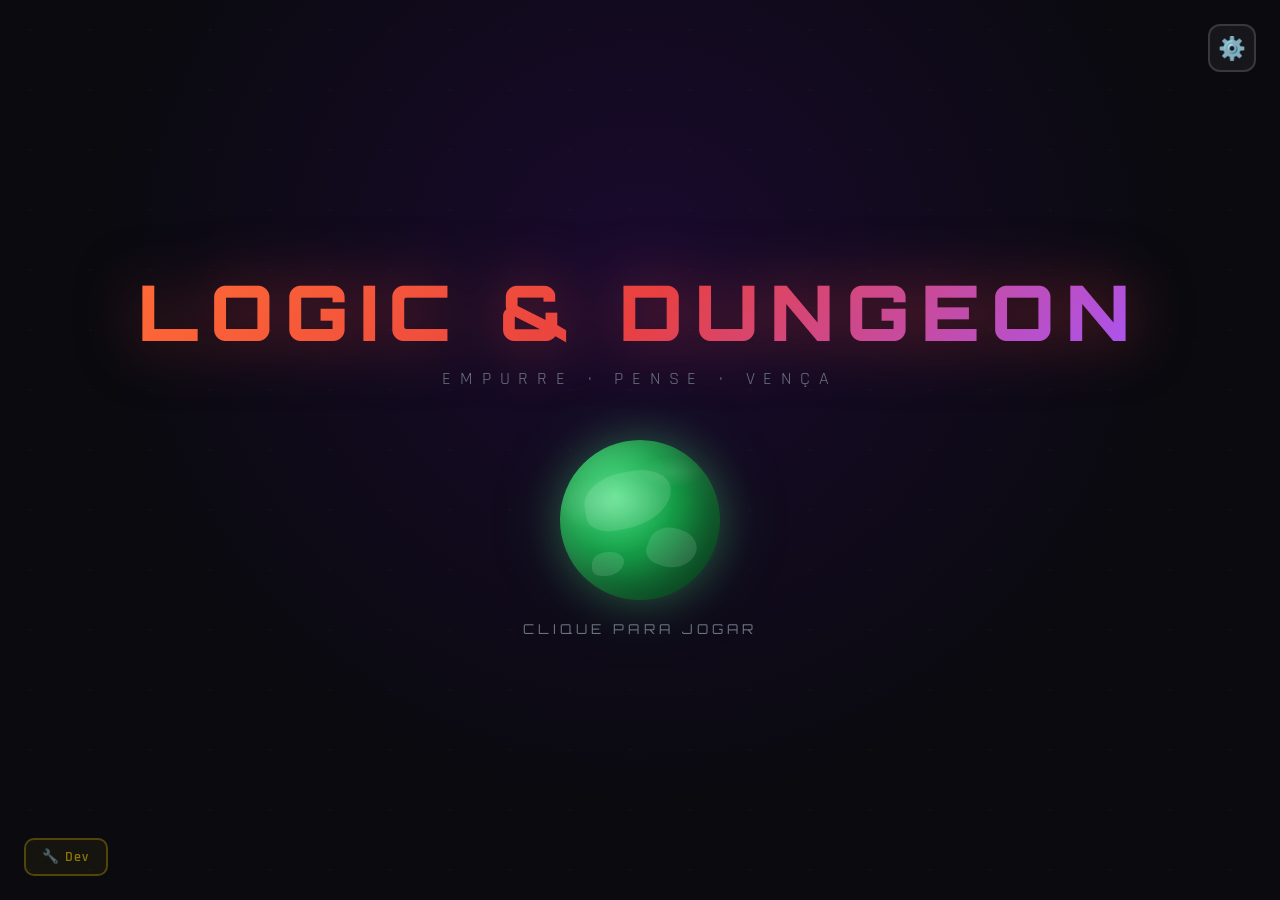
==== commit 322ad07d: "feat: index e script fix" ====
--- a/index.html
+++ b/index.html
@@ -1,4 +1,5 @@
-<<<<<<< HEAD
+Teste a IA diretamente nos seus apps favoritos … Use o Gemini para criar rascunhos e editar conteúdo, e tenha acesso à IA de última geração do Google com o Gemini Pro por R$ 96,99 R$ 23,99 durante 3 meses
+100%
 <!DOCTYPE html>
 <html lang="pt-BR">
 <head>
@@ -168,2145 +169,4 @@
 
 <script src="script.js"></script>
 </body>
-</html>
-=======
-// ========================
-// LEVEL DATA
-// ========================
-// Tiles: 0=empty, 1=wall, 2=target, 3=box(in grid init only), 5=vine, 7=ice, 8=button, 9=door
-// Vines (5): box entering a vine tile gets stuck. Need 1 extra push to break free.
-
-// ========================
-// SPRITES (pixel art)
-// ========================
-// Convenção de nomes de arquivo — coloque os PNGs em /sprites/ com esses nomes:
-//   floor_<artType>.png / wall_<artType>.png  -> chão e parede de CADA MUNDO
-//   box_<artType>.png                          -> "bloco" (caixa empurrável) de CADA MUNDO
-//   player.png                                 -> PERSONAGEM (único, usado em todos os mundos)
-// artType de cada mundo está definido em WORLDS / WORLDS_EXPERT (earth, vine, ice, door, master, tutorial)
-// Se um arquivo não existir ou não carregar, o jogo automaticamente usa o desenho vetorial
-// original como reserva (ver spriteReady/drawSprite) — não precisa remover nada daqui.
-const SPRITE_FILES = {
-  // Chão e parede por mundo
-  floor_earth:    'sprites/floor_earth.png',
-  wall_earth:     'sprites/wall_earth.png',
-  floor_vine:     'sprites/floor_vine.png',
-  wall_vine:      'sprites/wall_vine.png',
-  floor_ice:      'sprites/floor_ice.png',
-  wall_ice:       'sprites/wall_ice.png',
-  floor_door:     'sprites/floor_door.png',
-  wall_door:      'sprites/wall_door.png',
-  floor_master:   'sprites/floor_master.png',
-  wall_master:    'sprites/wall_master.png',
-  floor_tutorial: 'sprites/floor_tutorial.png', // Mundo Tutorial Expert
-  wall_tutorial:  'sprites/wall_tutorial.png',
-
-  // Bloco (caixa empurrável) — mesmo sprite (estrela) em todos os mundos
-  box_earth:      'star.png',
-  box_vine:       'star.png',
-  box_ice:        'star.png',
-  box_door:       'star.png',
-  box_master:     'star.png',
-  box_tutorial:   'star.png',
-};
-const sprites = {};
-
-// Personagem — sprite direcional (um PNG por direção, trocado conforme o movimento)
-const playerSprites = { baixo: new Image(), cima: new Image(), direita: new Image(), esquerda: new Image() };
-playerSprites.baixo.src    = 'baixo.png';
-playerSprites.cima.src     = 'cima.png';
-playerSprites.direita.src  = 'direita.png';
-playerSprites.esquerda.src = 'esquerda.png';
-let playerFacing = 'baixo';
-let spritesLoaded = false; // vira true quando TODAS as imagens terminaram de tentar carregar (sucesso ou erro)
-(function loadSprites(){
-  const keys = Object.keys(SPRITE_FILES);
-  let loaded = 0;
-  keys.forEach(k=>{
-    const img = new Image();
-    img.onload  = ()=>{ loaded++; if(loaded===keys.length){ spritesLoaded = true; renderGame(); } };
-    img.onerror = ()=>{ loaded++; if(loaded===keys.length){ spritesLoaded = true; renderGame(); } };
-    img.src = SPRITE_FILES[k];
-    sprites[k] = img;
-  });
-})();
-
-// true somente se ESSA imagem específica carregou com sucesso (evita desenhar imagem quebrada)
-function spriteReady(key){
-  const img = sprites[key];
-  return !!(img && img.complete && img.naturalWidth > 0);
-}
-
-// Desenha o sprite se existir/carregou; retorna true se desenhou.
-// Se retornar false, quem chamou deve continuar com o desenho vetorial de reserva.
-function drawSprite(ctx, key, px, py, w, h){
-  if (!spriteReady(key)) return false;
-  ctx.drawImage(sprites[key], px, py, w, h);
-  return true;
-}
-
-// Descobre o artType (tema visual) do mundo pelo índice, na lista de mundos ativa (normal ou expert)
-function getArtTypeForWorld(wi){
-  const list = (typeof getActiveWorlds === 'function') ? getActiveWorlds() : WORLDS;
-  const w = list && list[wi];
-  return (w && w.artType) || 'earth';
-}
-
-const WORLDS = [
-  {
-    id: 0, name: "Mundo Básico", sub: "Tutorial de Movimento",
-    icon: "🌍", color: "#16a34a", bg: "#0a1a0a",
-    artType: "earth"
-  },
-  {
-    id: 1, name: "Mundo das Vinhas", sub: "Vinhas que Prendem a Caixa",
-    icon: "🌿", color: "#16a34a", bg: "#071a07",
-    artType: "vine"
-  },
-  {
-    id: 2, name: "Mundo Gelado", sub: "Superfícies Escorregadias",
-    icon: "❄️", color: "#22d3ee", bg: "#0a1520",
-    artType: "ice"
-  },
-  {
-    id: 3, name: "Interruptores", sub: "Botões e Portas",
-    icon: "🚪", color: "#f97316", bg: "#1a0e00",
-    artType: "door"
-  },
-  {
-    id: 4, name: "Mundo Mestre", sub: "O Desafio Final",
-    icon: "💀", color: "#ef4444", bg: "#1a0505",
-    artType: "master"
-  }
-];
-
-// W1: Basic tutorial levels
-const LEVEL_DATA = [
-  // WORLD 1 - Basic
-  [ // 1-1: Simple push
-    { w:7, h:5, playerStart:[1,2],
-      grid:[
-        [1,1,1,1,1,1,1],
-        [1,0,0,0,1,0,1],
-        [1,0,4,3,1,2,1],
-        [1,0,0,0,1,0,1],
-        [1,1,1,1,1,1,1]
-      ], par:3 }
-  ],
-  [ // 1-2
-    { w:8, h:6, playerStart:[1,3],
-      grid:[
-        [1,1,1,1,1,1,1,1],
-        [1,0,0,2,0,0,0,1],
-        [1,0,1,0,0,0,0,1],
-        [1,0,0,3,0,0,0,1],
-        [1,0,0,0,0,0,0,1],
-        [1,1,1,1,1,1,1,1]
-      ], par:6 }
-  ],
-  [ // 1-3
-    { w:9, h:7, playerStart:[1,3],
-      grid:[
-        [1,1,1,1,1,1,1,1,1],
-        [1,0,0,0,0,0,0,0,1],
-        [1,0,1,1,0,0,2,0,1],
-        [1,0,0,3,0,0,0,0,1],
-        [1,0,0,0,1,0,0,0,1],
-        [1,0,0,0,0,0,0,0,1],
-        [1,1,1,1,1,1,1,1,1]
-      ], par:7 }
-  ],
-  [ // 1-4
-    { w:9, h:7, playerStart:[1,2],
-      grid:[
-        [1,1,1,1,1,1,1,1,1],
-        [1,0,0,0,2,0,0,0,1],
-        [1,0,0,0,0,0,0,0,1],
-        [1,0,3,0,1,0,3,0,1],
-        [1,0,0,0,0,0,0,0,1],
-        [1,0,0,2,0,0,0,0,1],
-        [1,1,1,1,1,1,1,1,1]
-      ], par:10 }
-  ],
-  [ // 1-5
-    { w:10, h:8, playerStart:[2,4],
-      grid:[
-        [1,1,1,1,1,1,1,1,1,1],
-        [1,0,0,0,0,0,0,0,0,1],
-        [1,0,1,0,2,0,2,0,0,1],
-        [1,0,0,0,0,1,0,0,0,1],
-        [1,0,3,0,0,0,3,0,0,1],
-        [1,0,0,0,1,0,0,0,0,1],
-        [1,0,0,0,0,0,0,0,0,1],
-        [1,1,1,1,1,1,1,1,1,1]
-      ], par:12 }
-  ],
-
-  // WORLD 2 - Vines (5=vine, box needs 2 pushes to move through: first push sticks, second breaks free)
-  [ // 2-1: Single vine intro
-    { w:9, h:7, playerStart:[1,3],
-      grid:[
-        [1,1,1,1,1,1,1,1,1],
-        [1,0,0,0,0,0,0,0,1],
-        [1,0,1,0,0,0,2,0,1],
-        [1,0,3,5,0,0,0,0,1],
-        [1,0,0,0,0,0,0,0,1],
-        [1,0,0,0,0,0,0,0,1],
-        [1,1,1,1,1,1,1,1,1]
-      ], par:5 }
-  ],
-  [ // 2-2: Two vines, navigate around
-    { w:9, h:7, playerStart:[1,1],
-      grid:[
-        [1,1,1,1,1,1,1,1,1],
-        [1,0,0,0,0,0,0,0,1],
-        [1,0,1,0,5,0,0,0,1],
-        [1,0,3,0,0,0,0,0,1],
-        [1,0,0,0,5,0,0,0,1],
-        [1,0,0,0,0,0,2,0,1],
-        [1,1,1,1,1,1,1,1,1]
-      ], par:8 }
-  ],
-  [ // 2-3: Vine corridor
-    { w:10, h:8, playerStart:[1,6],
-      grid:[
-        [1,1,1,1,1,1,1,1,1,1],
-        [1,0,0,0,0,2,0,0,0,1],
-        [1,0,1,1,0,0,0,1,0,1],
-        [1,0,0,0,0,0,0,0,0,1],
-        [1,0,1,5,5,5,0,0,0,1],
-        [1,0,0,0,0,0,0,0,0,1],
-        [1,3,0,0,0,0,0,0,0,1],
-        [1,1,1,1,1,1,1,1,1,1]
-      ], par:10 }
-  ],
-  [ // 2-4: Two boxes, both have vines blocking path
-    { w:10, h:8, playerStart:[1,3],
-      grid:[
-        [1,1,1,1,1,1,1,1,1,1],
-        [1,0,0,2,0,0,2,0,0,1],
-        [1,0,1,0,1,1,0,1,0,1],
-        [1,0,0,3,5,5,3,0,0,1],
-        [1,0,1,0,0,0,0,1,0,1],
-        [1,0,0,0,0,0,0,0,0,1],
-        [1,0,0,0,0,0,0,0,0,1],
-        [1,1,1,1,1,1,1,1,1,1]
-      ], par:12 }
-  ],
-  [ // 2-5: Vine maze
-    { w:11, h:9, playerStart:[1,7],
-      grid:[
-        [1,1,1,1,1,1,1,1,1,1,1],
-        [1,0,0,2,0,0,0,2,0,0,1],
-        [1,0,1,0,1,5,1,0,1,0,1],
-        [1,0,0,0,0,0,0,0,0,0,1],
-        [1,0,5,1,0,0,0,1,5,0,1],
-        [1,0,0,0,0,0,0,0,0,0,1],
-        [1,3,0,5,1,0,1,5,0,3,1],
-        [1,0,0,0,0,0,0,0,0,0,1],
-        [1,1,1,1,1,1,1,1,1,1,1]
-      ], par:16 }
-  ],
-
-  // WORLD 3 - Ice (7=ice)
-  [ // 3-1
-    { w:9, h:7, playerStart:[1,3],
-      grid:[
-        [1,1,1,1,1,1,1,1,1],
-        [1,0,0,0,0,0,0,0,1],
-        [1,0,1,7,7,7,2,0,1],
-        [1,0,0,3,0,0,0,0,1],
-        [1,0,1,7,7,7,0,0,1],
-        [1,0,0,0,0,0,0,0,1],
-        [1,1,1,1,1,1,1,1,1]
-      ], par:4 }
-  ],
-  [ // 3-2
-    { w:9, h:7, playerStart:[1,1],
-      grid:[
-        [1,1,1,1,1,1,1,1,1],
-        [1,0,0,0,0,0,0,0,1],
-        [1,7,7,7,7,7,7,1,1],
-        [1,0,0,3,0,0,0,0,1],
-        [1,7,7,7,7,0,7,1,1],
-        [1,0,0,0,0,2,0,0,1],
-        [1,1,1,1,1,1,1,1,1]
-      ], par:7 }
-  ],
-  [ // 3-3
-    { w:10, h:8, playerStart:[1,6],
-      grid:[
-        [1,1,1,1,1,1,1,1,1,1],
-        [1,2,0,0,0,0,0,0,0,1],
-        [1,7,7,1,7,7,7,7,0,1],
-        [1,0,0,0,0,0,0,0,0,1],
-        [1,7,7,1,7,7,7,7,0,1],
-        [1,0,0,0,0,0,0,1,0,1],
-        [1,0,3,0,0,0,0,0,0,1],
-        [1,1,1,1,1,1,1,1,1,1]
-      ], par:9 }
-  ],
-  [ // 3-4
-    { w:10, h:8, playerStart:[8,6],
-      grid:[
-        [1,1,1,1,1,1,1,1,1,1],
-        [1,0,2,0,2,0,0,0,0,1],
-        [1,0,7,7,7,1,7,7,0,1],
-        [1,0,0,0,0,0,0,0,0,1],
-        [1,0,7,1,7,7,7,1,0,1],
-        [1,0,0,0,0,0,0,0,0,1],
-        [1,0,3,0,3,0,0,0,0,1],
-        [1,1,1,1,1,1,1,1,1,1]
-      ], par:11 }
-  ],
-  [ // 3-5
-    { w:11, h:9, playerStart:[5,7],
-      grid:[
-        [1,1,1,1,1,1,1,1,1,1,1],
-        [1,0,2,0,0,0,0,0,2,0,1],
-        [1,0,7,7,1,7,7,1,7,0,1],
-        [1,0,0,0,0,0,0,0,0,0,1],
-        [1,0,7,1,7,7,7,1,7,0,1],
-        [1,0,0,0,0,0,0,0,0,0,1],
-        [1,0,7,7,7,1,7,7,7,0,1],
-        [1,0,3,0,0,0,3,0,0,0,1],
-        [1,1,1,1,1,1,1,1,1,1,1]
-      ], par:15 }
-  ],
-
-  // WORLD 4 - Buttons/Doors (8=button, 9=door)
-  [ // 4-1
-    { w:9, h:7, playerStart:[1,3],
-      grid:[
-        [1,1,1,1,1,1,1,1,1],
-        [1,0,0,0,0,0,0,0,1],
-        [1,0,1,9,0,2,0,0,1],
-        [1,0,3,0,0,0,0,0,1],
-        [1,0,0,8,0,0,0,0,1],
-        [1,0,0,0,0,0,0,0,1],
-        [1,1,1,1,1,1,1,1,1]
-      ], par:6, doorLinks:[[3,2]], buttonLinks:[[3,4]] }
-  ],
-  [ // 4-2
-    { w:9, h:7, playerStart:[1,1],
-      grid:[
-        [1,1,1,1,1,1,1,1,1],
-        [1,0,0,0,0,0,0,0,1],
-        [1,0,8,1,9,0,2,0,1],
-        [1,0,0,1,0,0,0,0,1],
-        [1,0,3,1,0,0,0,0,1],
-        [1,0,0,8,0,0,0,0,1],
-        [1,1,1,1,1,1,1,1,1]
-      ], par:7, doorLinks:[[4,2]], buttonLinks:[[2,2],[3,5]] }
-  ],
-  [ // 4-3
-    { w:10, h:8, playerStart:[1,6],
-      grid:[
-        [1,1,1,1,1,1,1,1,1,1],
-        [1,0,0,0,2,0,0,0,0,1],
-        [1,0,1,9,0,9,1,0,0,1],
-        [1,0,0,0,0,0,0,0,0,1],
-        [1,0,1,1,8,1,1,0,0,1],
-        [1,0,0,0,0,0,0,0,0,1],
-        [1,0,3,0,0,0,8,0,0,1],
-        [1,1,1,1,1,1,1,1,1,1]
-      ], par:9, doorLinks:[[3,2],[5,2]], buttonLinks:[[4,4],[6,6]] }
-  ],
-  [ // 4-4
-    { w:10, h:8, playerStart:[1,3],
-      grid:[
-        [1,1,1,1,1,1,1,1,1,1],
-        [1,0,0,2,0,2,0,0,0,1],
-        [1,0,1,9,1,9,1,0,0,1],
-        [1,0,0,0,0,0,0,0,0,1],
-        [1,0,8,1,0,1,8,0,0,1],
-        [1,0,0,0,0,0,0,0,0,1],
-        [1,3,0,0,0,3,0,0,0,1],
-        [1,1,1,1,1,1,1,1,1,1]
-      ], par:12, doorLinks:[[3,2],[5,2]], buttonLinks:[[2,4],[6,4]] }
-  ],
-  [ // 4-5
-    { w:11, h:9, playerStart:[5,7],
-      grid:[
-        [1,1,1,1,1,1,1,1,1,1,1],
-        [1,0,2,0,2,0,2,0,0,0,1],
-        [1,0,9,1,9,1,9,0,0,0,1],
-        [1,0,0,0,0,0,0,0,0,0,1],
-        [1,0,8,1,8,1,8,0,0,0,1],
-        [1,0,0,0,0,0,0,0,0,0,1],
-        [1,0,0,3,0,3,0,3,0,0,1],
-        [1,0,0,0,0,0,0,0,0,0,1],
-        [1,1,1,1,1,1,1,1,1,1,1]
-      ], par:16, doorLinks:[[2,2],[4,2],[6,2]], buttonLinks:[[2,4],[4,4],[6,4]] }
-  ],
-
-  // WORLD 5 - Master (all mechanics: ice, buttons, doors, vines)
-  [ // 5-1
-    { w:10, h:8, playerStart:[1,6],
-      grid:[
-        [1,1,1,1,1,1,1,1,1,1],
-        [1,0,0,0,2,0,0,0,0,1],
-        [1,0,1,9,0,0,0,0,0,1],
-        [1,0,0,0,0,0,0,0,0,1],
-        [1,0,7,7,8,7,5,0,0,1],
-        [1,0,0,0,0,0,0,0,0,1],
-        [1,0,3,0,0,0,0,0,0,1],
-        [1,1,1,1,1,1,1,1,1,1]
-      ], par:10, doorLinks:[[3,2]], buttonLinks:[[4,4]] }
-  ],
-  [ // 5-2
-    { w:11, h:9, playerStart:[1,7],
-      grid:[
-        [1,1,1,1,1,1,1,1,1,1,1],
-        [1,0,0,0,2,0,2,0,0,0,1],
-        [1,0,1,9,0,1,9,0,0,0,1],
-        [1,0,0,0,0,0,0,0,0,0,1],
-        [1,0,7,5,7,0,7,5,7,0,1],
-        [1,0,0,0,0,0,0,0,0,0,1],
-        [1,0,8,0,0,1,0,8,0,0,1],
-        [1,0,3,0,0,0,0,3,0,0,1],
-        [1,1,1,1,1,1,1,1,1,1,1]
-      ], par:14, doorLinks:[[3,2],[6,2]], buttonLinks:[[2,6],[7,6]] }
-  ],
-  [ // 5-3
-    { w:11, h:9, playerStart:[5,7],
-      grid:[
-        [1,1,1,1,1,1,1,1,1,1,1],
-        [1,0,2,0,0,0,0,0,2,0,1],
-        [1,0,9,0,1,0,1,0,9,0,1],
-        [1,0,0,5,0,0,0,5,0,0,1],
-        [1,0,7,7,1,7,1,7,7,0,1],
-        [1,0,0,0,0,0,0,0,0,0,1],
-        [1,0,8,0,1,0,1,0,8,0,1],
-        [1,0,3,0,0,0,0,0,3,0,1],
-        [1,1,1,1,1,1,1,1,1,1,1]
-      ], par:16, doorLinks:[[2,2],[8,2]], buttonLinks:[[2,6],[8,6]] }
-  ],
-  [ // 5-4
-    { w:12, h:10, playerStart:[6,8],
-      grid:[
-        [1,1,1,1,1,1,1,1,1,1,1,1],
-        [1,0,0,2,0,0,0,2,0,0,0,1],
-        [1,0,1,9,1,0,1,9,1,0,0,1],
-        [1,0,0,0,0,5,0,0,0,0,0,1],
-        [1,0,7,1,7,7,7,1,7,0,0,1],
-        [1,0,0,0,0,5,0,0,0,0,0,1],
-        [1,0,1,8,1,0,1,8,1,0,0,1],
-        [1,0,0,0,0,0,0,0,0,0,0,1],
-        [1,0,3,0,0,0,0,3,0,0,0,1],
-        [1,1,1,1,1,1,1,1,1,1,1,1]
-      ], par:18, doorLinks:[[3,2],[7,2]], buttonLinks:[[3,6],[7,6]] }
-  ],
-  [ // 5-5 EPIC FINAL
-    { w:13, h:11, playerStart:[6,9],
-      grid:[
-        [1,1,1,1,1,1,1,1,1,1,1,1,1],
-        [1,0,0,2,0,0,0,0,2,0,0,0,1],
-        [1,0,1,9,1,0,0,1,9,1,0,0,1],
-        [1,0,0,0,0,5,0,0,0,0,0,0,1],
-        [1,0,7,1,7,7,1,7,7,1,7,0,1],
-        [1,0,0,0,0,5,0,0,0,0,0,0,1],
-        [1,0,1,8,1,0,0,1,8,1,0,0,1],
-        [1,0,0,0,0,0,0,0,0,0,0,0,1],
-        [1,0,7,7,5,0,0,5,7,7,0,0,1],
-        [1,0,3,0,0,0,0,0,3,0,0,0,1],
-        [1,1,1,1,1,1,1,1,1,1,1,1,1]
-      ], par:22, doorLinks:[[3,2],[8,2]], buttonLinks:[[3,6],[8,6]] }
-  ]
-];
-
-// ========================
-// DIFFICULTY SYSTEM
-// ========================
-// 'easy' | 'normal' | 'expert'
-let currentDifficulty = 'normal';
-
-// EASY MODE levels — shorter grids, fewer puzzles, gradual intro of mechanics
-const LEVEL_DATA_EASY = [
-  // WORLD 1 - Basic (easy: very short intro)
-  [ { w:6, h:5, playerStart:[1,2], grid:[[1,1,1,1,1,1],[1,0,0,1,0,1],[1,4,3,0,2,1],[1,0,0,1,0,1],[1,1,1,1,1,1]], par:2 } ],
-  [ { w:6, h:5, playerStart:[1,2], grid:[[1,1,1,1,1,1],[1,0,0,0,0,1],[1,0,3,0,2,1],[1,0,0,0,0,1],[1,1,1,1,1,1]], par:3 } ],
-  [ { w:7, h:5, playerStart:[1,2], grid:[[1,1,1,1,1,1,1],[1,0,0,0,0,0,1],[1,0,3,1,0,2,1],[1,0,0,0,0,0,1],[1,1,1,1,1,1,1]], par:5 } ],
-  [ { w:7, h:6, playerStart:[1,2], grid:[[1,1,1,1,1,1,1],[1,0,0,2,0,0,1],[1,0,3,0,0,0,1],[1,0,0,0,1,0,1],[1,0,0,0,0,0,1],[1,1,1,1,1,1,1]], par:5 } ],
-  [ { w:8, h:6, playerStart:[1,3], grid:[[1,1,1,1,1,1,1,1],[1,0,0,0,0,0,0,1],[1,0,1,0,2,0,0,1],[1,0,0,3,0,0,0,1],[1,0,0,0,0,0,0,1],[1,1,1,1,1,1,1,1]], par:6 } ],
-
-  // WORLD 2 - Vines (easy: single vine obstacle)
-  [ { w:7, h:5, playerStart:[1,2], grid:[[1,1,1,1,1,1,1],[1,0,0,0,0,0,1],[1,0,3,5,0,2,1],[1,0,0,0,0,0,1],[1,1,1,1,1,1,1]], par:4 } ],
-  [ { w:7, h:6, playerStart:[1,4], grid:[[1,1,1,1,1,1,1],[1,0,0,2,0,0,1],[1,0,0,0,0,0,1],[1,0,1,5,0,0,1],[1,0,3,0,0,0,1],[1,1,1,1,1,1,1]], par:5 } ],
-  [ { w:8, h:6, playerStart:[1,4], grid:[[1,1,1,1,1,1,1,1],[1,0,0,2,0,0,0,1],[1,0,1,0,0,0,0,1],[1,0,5,0,1,0,0,1],[1,0,3,0,0,0,0,1],[1,1,1,1,1,1,1,1]], par:6 } ],
-  [ { w:8, h:6, playerStart:[1,3], grid:[[1,1,1,1,1,1,1,1],[1,0,0,2,0,2,0,1],[1,0,1,0,1,0,0,1],[1,0,0,3,5,3,0,1],[1,0,0,0,0,0,0,1],[1,1,1,1,1,1,1,1]], par:8 } ],
-  [ { w:9, h:7, playerStart:[1,5], grid:[[1,1,1,1,1,1,1,1,1],[1,0,0,2,0,2,0,0,1],[1,0,1,0,1,0,1,0,1],[1,0,0,5,0,5,0,0,1],[1,0,0,0,0,0,0,0,1],[1,0,3,0,0,3,0,0,1],[1,1,1,1,1,1,1,1,1]], par:10 } ],
-
-  // WORLD 3 - Ice (easy: short ice run)
-  [ { w:7, h:5, playerStart:[1,2], grid:[[1,1,1,1,1,1,1],[1,0,0,0,0,0,1],[1,0,3,7,7,2,1],[1,0,0,0,0,0,1],[1,1,1,1,1,1,1]], par:3 } ],
-  [ { w:7, h:6, playerStart:[1,4], grid:[[1,1,1,1,1,1,1],[1,0,0,2,0,0,1],[1,0,7,7,7,0,1],[1,0,0,0,0,0,1],[1,0,3,0,0,0,1],[1,1,1,1,1,1,1]], par:4 } ],
-  [ { w:8, h:6, playerStart:[1,4], grid:[[1,1,1,1,1,1,1,1],[1,0,2,0,2,0,0,1],[1,0,7,7,7,7,0,1],[1,0,0,0,0,0,0,1],[1,0,3,0,3,0,0,1],[1,1,1,1,1,1,1,1]], par:6 } ],
-  [ { w:8, h:6, playerStart:[1,3], grid:[[1,1,1,1,1,1,1,1],[1,0,0,0,2,0,0,1],[1,7,7,1,7,7,0,1],[1,0,0,3,0,0,0,1],[1,0,0,0,0,0,0,1],[1,1,1,1,1,1,1,1]], par:5 } ],
-  [ { w:9, h:7, playerStart:[1,5], grid:[[1,1,1,1,1,1,1,1,1],[1,0,0,2,0,2,0,0,1],[1,0,7,7,1,7,7,0,1],[1,0,0,0,0,0,0,0,1],[1,0,7,1,7,7,1,0,1],[1,0,3,0,0,3,0,0,1],[1,1,1,1,1,1,1,1,1]], par:8 } ],
-
-  // WORLD 4 - Doors (easy: 1 button 1 door simple)
-  [ { w:7, h:5, playerStart:[1,2], grid:[[1,1,1,1,1,1,1],[1,0,0,0,0,0,1],[1,0,3,9,0,2,1],[1,0,0,8,0,0,1],[1,1,1,1,1,1,1]], par:5, doorLinks:[[3,2]], buttonLinks:[[3,3]] } ],
-  [ { w:8, h:6, playerStart:[1,4], grid:[[1,1,1,1,1,1,1,1],[1,0,0,0,2,0,0,1],[1,0,1,9,0,0,0,1],[1,0,0,0,0,0,0,1],[1,0,3,0,8,0,0,1],[1,1,1,1,1,1,1,1]], par:6, doorLinks:[[3,2]], buttonLinks:[[4,4]] } ],
-  [ { w:8, h:6, playerStart:[1,4], grid:[[1,1,1,1,1,1,1,1],[1,0,0,2,0,0,0,1],[1,0,9,0,9,0,0,1],[1,0,0,0,0,0,0,1],[1,0,3,8,0,0,0,1],[1,1,1,1,1,1,1,1]], par:7, doorLinks:[[2,2],[4,2]], buttonLinks:[[3,4]] } ],
-  [ { w:9, h:7, playerStart:[1,5], grid:[[1,1,1,1,1,1,1,1,1],[1,0,0,0,2,0,0,0,1],[1,0,1,9,0,9,1,0,1],[1,0,0,0,0,0,0,0,1],[1,0,8,1,0,1,8,0,1],[1,0,3,0,0,0,3,0,1],[1,1,1,1,1,1,1,1,1]], par:9, doorLinks:[[3,2],[5,2]], buttonLinks:[[2,4],[6,4]] } ],
-  [ { w:9, h:7, playerStart:[1,5], grid:[[1,1,1,1,1,1,1,1,1],[1,0,2,0,2,0,0,0,1],[1,0,9,1,9,0,0,0,1],[1,0,0,0,0,0,0,0,1],[1,0,8,1,8,0,0,0,1],[1,0,3,0,3,0,0,0,1],[1,1,1,1,1,1,1,1,1]], par:11, doorLinks:[[2,2],[4,2]], buttonLinks:[[2,4],[4,4]] } ],
-
-  // WORLD 5 - Master (easy: 1 mechanic combo per level)
-  [ { w:8, h:6, playerStart:[1,4], grid:[[1,1,1,1,1,1,1,1],[1,0,0,0,2,0,0,1],[1,0,1,9,0,0,0,1],[1,0,0,7,7,5,0,1],[1,0,3,0,8,0,0,1],[1,1,1,1,1,1,1,1]], par:8, doorLinks:[[3,2]], buttonLinks:[[4,4]] } ],
-  [ { w:9, h:7, playerStart:[1,5], grid:[[1,1,1,1,1,1,1,1,1],[1,0,0,2,0,0,0,0,1],[1,0,1,9,0,0,0,0,1],[1,0,0,0,5,0,0,0,1],[1,0,7,7,8,7,0,0,1],[1,0,3,0,0,0,0,0,1],[1,1,1,1,1,1,1,1,1]], par:9, doorLinks:[[3,2]], buttonLinks:[[4,4]] } ],
-  [ { w:9, h:7, playerStart:[1,5], grid:[[1,1,1,1,1,1,1,1,1],[1,0,2,0,0,2,0,0,1],[1,0,9,1,1,9,0,0,1],[1,0,0,5,5,0,0,0,1],[1,0,7,7,0,7,0,0,1],[1,0,3,0,0,3,0,0,1],[1,1,1,1,1,1,1,1,1]], par:11, doorLinks:[[2,2],[5,2]], buttonLinks:[[3,3],[4,3]] } ],
-  [ { w:10, h:8, playerStart:[1,6], grid:[[1,1,1,1,1,1,1,1,1,1],[1,0,0,2,0,0,2,0,0,1],[1,0,1,9,1,1,9,1,0,1],[1,0,0,0,5,5,0,0,0,1],[1,0,7,7,0,0,7,7,0,1],[1,0,0,0,8,8,0,0,0,1],[1,0,3,0,0,0,3,0,0,1],[1,1,1,1,1,1,1,1,1,1]], par:13, doorLinks:[[3,2],[6,2]], buttonLinks:[[4,5],[5,5]] } ],
-  [ { w:10, h:8, playerStart:[5,6], grid:[[1,1,1,1,1,1,1,1,1,1],[1,0,2,0,0,0,0,2,0,1],[1,0,9,1,0,0,1,9,0,1],[1,0,0,0,5,5,0,0,0,1],[1,0,7,1,7,7,1,7,0,1],[1,0,0,0,8,8,0,0,0,1],[1,0,3,0,0,0,3,0,0,1],[1,1,1,1,1,1,1,1,1,1]], par:14, doorLinks:[[2,2],[7,2]], buttonLinks:[[4,5],[5,5]] } ],
-];
-
-// NORMAL MODE levels — same worlds as original but with enhanced, more complex layouts
-// requiring full use of the world's mechanics
-const LEVEL_DATA_NORMAL = [
-  // WORLD 1 - Basic (more strategic pushing, walls forcing detours)
-  [ { w:8, h:6, playerStart:[1,4], grid:[[1,1,1,1,1,1,1,1],[1,0,0,2,0,0,0,1],[1,0,1,0,1,0,0,1],[1,0,0,0,0,0,0,1],[1,0,0,3,1,0,0,1],[1,1,1,1,1,1,1,1]], par:5 } ],
-  [ { w:9, h:7, playerStart:[1,5], grid:[[1,1,1,1,1,1,1,1,1],[1,0,0,0,2,0,0,0,1],[1,0,1,1,0,1,0,0,1],[1,0,0,0,0,0,0,0,1],[1,0,1,0,1,0,1,0,1],[1,0,0,3,0,0,0,0,1],[1,1,1,1,1,1,1,1,1]], par:7 } ],
-  [ { w:9, h:7, playerStart:[1,3], grid:[[1,1,1,1,1,1,1,1,1],[1,0,0,0,0,0,0,0,1],[1,0,1,1,1,0,2,0,1],[1,0,0,0,3,0,0,0,1],[1,0,1,0,1,1,1,0,1],[1,0,0,0,0,0,2,0,1],[1,1,1,1,1,1,1,1,1]], par:9 } ],
-  [ { w:10, h:8, playerStart:[1,6], grid:[[1,1,1,1,1,1,1,1,1,1],[1,0,0,0,2,0,2,0,0,1],[1,0,1,1,0,1,0,1,0,1],[1,0,0,0,0,0,0,0,0,1],[1,0,1,0,1,1,1,0,1,1],[1,0,0,3,0,0,3,0,0,1],[1,0,0,0,0,0,0,0,0,1],[1,1,1,1,1,1,1,1,1,1]], par:12 } ],
-  [ { w:11, h:9, playerStart:[2,7], grid:[[1,1,1,1,1,1,1,1,1,1,1],[1,0,0,0,2,0,2,0,0,0,1],[1,0,1,1,0,1,0,1,1,0,1],[1,0,0,0,0,0,0,0,0,0,1],[1,0,1,0,1,0,1,0,1,0,1],[1,0,0,3,0,0,0,3,0,0,1],[1,0,1,0,1,1,1,0,1,0,1],[1,0,0,0,0,0,0,0,0,0,1],[1,1,1,1,1,1,1,1,1,1,1]], par:14 } ],
-
-  // WORLD 2 - Vines (normal: must use vine tension to position box, multiple vines on path)
-  [ { w:9, h:7, playerStart:[1,5], grid:[[1,1,1,1,1,1,1,1,1],[1,0,0,0,2,0,0,0,1],[1,0,1,5,0,1,0,0,1],[1,0,0,0,0,0,0,0,1],[1,0,1,0,5,0,1,0,1],[1,0,3,0,0,0,0,0,1],[1,1,1,1,1,1,1,1,1]], par:8 } ],
-  [ { w:9, h:7, playerStart:[1,3], grid:[[1,1,1,1,1,1,1,1,1],[1,0,0,0,2,0,2,0,1],[1,0,1,5,0,5,0,1,1],[1,0,3,0,0,0,0,0,1],[1,0,0,5,1,5,0,0,1],[1,0,0,0,0,0,0,0,1],[1,1,1,1,1,1,1,1,1]], par:11 } ],
-  [ { w:10, h:8, playerStart:[1,6], grid:[[1,1,1,1,1,1,1,1,1,1],[1,0,0,2,0,0,0,0,0,1],[1,0,1,0,5,5,0,1,0,1],[1,0,0,0,0,0,0,0,0,1],[1,0,5,1,0,0,1,5,0,1],[1,0,0,0,0,0,0,0,0,1],[1,3,0,5,1,1,5,0,0,1],[1,1,1,1,1,1,1,1,1,1]], par:13 } ],
-  [ { w:10, h:8, playerStart:[1,3], grid:[[1,1,1,1,1,1,1,1,1,1],[1,0,0,2,0,0,2,0,0,1],[1,0,1,0,5,5,0,1,0,1],[1,0,3,0,0,0,0,3,0,1],[1,0,0,5,1,1,5,0,0,1],[1,0,1,0,0,0,0,1,0,1],[1,0,0,0,0,0,0,0,0,1],[1,1,1,1,1,1,1,1,1,1]], par:14 } ],
-  [ { w:11, h:9, playerStart:[5,7], grid:[[1,1,1,1,1,1,1,1,1,1,1],[1,0,2,0,0,0,0,0,2,0,1],[1,0,0,5,1,5,5,1,5,0,1],[1,0,1,0,0,0,0,0,0,1,1],[1,0,0,5,1,0,1,5,0,0,1],[1,0,1,0,0,0,0,0,1,0,1],[1,3,0,5,0,1,0,5,0,3,1],[1,0,0,0,0,0,0,0,0,0,1],[1,1,1,1,1,1,1,1,1,1,1]], par:18 } ],
-
-  // WORLD 3 - Ice (normal: ice slides force routing, boxes must be positioned precisely)
-  [ { w:9, h:7, playerStart:[1,5], grid:[[1,1,1,1,1,1,1,1,1],[1,0,0,0,2,0,0,0,1],[1,0,1,7,7,7,0,0,1],[1,0,0,0,0,0,0,0,1],[1,0,7,7,1,7,0,0,1],[1,0,3,0,0,0,0,0,1],[1,1,1,1,1,1,1,1,1]], par:7 } ],
-  [ { w:9, h:7, playerStart:[1,1], grid:[[1,1,1,1,1,1,1,1,1],[1,0,0,0,0,0,0,0,1],[1,7,7,7,0,7,7,0,1],[1,0,0,3,0,0,0,0,1],[1,7,7,0,7,7,7,0,1],[1,0,0,0,0,0,2,0,1],[1,1,1,1,1,1,1,1,1]], par:8 } ],
-  [ { w:10, h:8, playerStart:[1,6], grid:[[1,1,1,1,1,1,1,1,1,1],[1,2,0,0,0,0,0,0,0,1],[1,7,7,1,7,7,7,7,0,1],[1,0,0,0,0,0,0,0,0,1],[1,7,7,1,7,7,0,7,0,1],[1,0,0,0,0,0,0,1,0,1],[1,0,3,0,0,0,0,0,0,1],[1,1,1,1,1,1,1,1,1,1]], par:10 } ],
-  [ { w:10, h:8, playerStart:[8,6], grid:[[1,1,1,1,1,1,1,1,1,1],[1,0,2,0,2,0,0,0,0,1],[1,0,7,7,7,1,7,7,0,1],[1,0,0,0,0,0,0,0,0,1],[1,0,7,1,7,7,7,1,0,1],[1,0,0,0,0,0,0,0,0,1],[1,0,3,0,3,0,0,0,0,1],[1,1,1,1,1,1,1,1,1,1]], par:12 } ],
-  [ { w:11, h:9, playerStart:[5,7], grid:[[1,1,1,1,1,1,1,1,1,1,1],[1,0,2,0,0,0,0,0,2,0,1],[1,0,7,7,1,7,7,1,7,0,1],[1,0,0,0,0,0,0,0,0,0,1],[1,0,7,1,7,7,7,1,7,0,1],[1,0,0,0,0,0,0,0,0,0,1],[1,0,7,7,7,1,7,7,7,0,1],[1,0,3,0,0,0,3,0,0,0,1],[1,1,1,1,1,1,1,1,1,1,1]], par:16 } ],
-
-  // WORLD 4 - Doors (normal: must push box onto button, then pass through door to reach target)
-  [ { w:9, h:7, playerStart:[1,5], grid:[[1,1,1,1,1,1,1,1,1],[1,0,0,0,2,0,0,0,1],[1,0,1,9,0,0,0,0,1],[1,0,0,0,0,0,0,0,1],[1,0,1,0,8,0,0,0,1],[1,0,3,0,0,0,0,0,1],[1,1,1,1,1,1,1,1,1]], par:7, doorLinks:[[3,2]], buttonLinks:[[4,4]] } ],
-  [ { w:9, h:7, playerStart:[1,1], grid:[[1,1,1,1,1,1,1,1,1],[1,0,0,0,0,0,0,0,1],[1,0,8,1,9,0,2,0,1],[1,0,0,1,0,0,0,0,1],[1,0,3,1,0,0,0,0,1],[1,0,0,8,0,0,0,0,1],[1,1,1,1,1,1,1,1,1]], par:9, doorLinks:[[4,2]], buttonLinks:[[2,2],[3,5]] } ],
-  [ { w:10, h:8, playerStart:[1,6], grid:[[1,1,1,1,1,1,1,1,1,1],[1,0,0,0,2,0,0,0,0,1],[1,0,1,9,0,9,1,0,0,1],[1,0,0,0,0,0,0,0,0,1],[1,0,1,1,8,1,1,0,0,1],[1,0,0,0,0,0,0,0,0,1],[1,0,3,0,0,0,8,0,0,1],[1,1,1,1,1,1,1,1,1,1]], par:11, doorLinks:[[3,2],[5,2]], buttonLinks:[[4,4],[6,6]] } ],
-  [ { w:10, h:8, playerStart:[1,3], grid:[[1,1,1,1,1,1,1,1,1,1],[1,0,0,2,0,2,0,0,0,1],[1,0,1,9,1,9,1,0,0,1],[1,0,0,0,0,0,0,0,0,1],[1,0,8,1,0,1,8,0,0,1],[1,0,0,0,0,0,0,0,0,1],[1,3,0,0,0,3,0,0,0,1],[1,1,1,1,1,1,1,1,1,1]], par:13, doorLinks:[[3,2],[5,2]], buttonLinks:[[2,4],[6,4]] } ],
-  [ { w:11, h:9, playerStart:[5,7], grid:[[1,1,1,1,1,1,1,1,1,1,1],[1,0,2,0,2,0,2,0,0,0,1],[1,0,9,1,9,1,9,0,0,0,1],[1,0,0,0,0,0,0,0,0,0,1],[1,0,8,1,8,1,8,0,0,0,1],[1,0,0,0,0,0,0,0,0,0,1],[1,0,0,3,0,3,0,3,0,0,1],[1,0,0,0,0,0,0,0,0,0,1],[1,1,1,1,1,1,1,1,1,1,1]], par:17, doorLinks:[[2,2],[4,2],[6,2]], buttonLinks:[[2,4],[4,4],[6,4]] } ],
-
-  // WORLD 5 - Master normal (all mechanics combined, heavier)
-  [ { w:10, h:8, playerStart:[1,6], grid:[[1,1,1,1,1,1,1,1,1,1],[1,0,0,0,2,0,0,0,0,1],[1,0,1,9,0,0,0,0,0,1],[1,0,0,5,0,0,0,0,0,1],[1,0,7,7,8,7,5,0,0,1],[1,0,0,0,0,0,0,0,0,1],[1,0,3,0,0,0,0,0,0,1],[1,1,1,1,1,1,1,1,1,1]], par:11, doorLinks:[[3,2]], buttonLinks:[[4,4]] } ],
-  [ { w:11, h:9, playerStart:[1,7], grid:[[1,1,1,1,1,1,1,1,1,1,1],[1,0,0,0,2,0,2,0,0,0,1],[1,0,1,9,0,1,9,0,0,0,1],[1,0,0,0,0,0,0,0,0,0,1],[1,0,7,5,7,0,7,5,7,0,1],[1,0,0,0,0,0,0,0,0,0,1],[1,0,8,0,0,1,0,8,0,0,1],[1,0,3,0,0,0,0,3,0,0,1],[1,1,1,1,1,1,1,1,1,1,1]], par:15, doorLinks:[[3,2],[6,2]], buttonLinks:[[2,6],[7,6]] } ],
-  [ { w:11, h:9, playerStart:[5,7], grid:[[1,1,1,1,1,1,1,1,1,1,1],[1,0,2,0,0,0,0,0,2,0,1],[1,0,9,0,1,0,1,0,9,0,1],[1,0,0,5,0,0,0,5,0,0,1],[1,0,7,7,1,7,1,7,7,0,1],[1,0,0,0,0,0,0,0,0,0,1],[1,0,8,0,1,0,1,0,8,0,1],[1,0,3,0,0,0,0,0,3,0,1],[1,1,1,1,1,1,1,1,1,1,1]], par:17, doorLinks:[[2,2],[8,2]], buttonLinks:[[2,6],[8,6]] } ],
-  [ { w:12, h:10, playerStart:[6,8], grid:[[1,1,1,1,1,1,1,1,1,1,1,1],[1,0,0,2,0,0,0,2,0,0,0,1],[1,0,1,9,1,0,1,9,1,0,0,1],[1,0,0,0,0,5,0,0,0,0,0,1],[1,0,7,1,7,7,7,1,7,0,0,1],[1,0,0,0,0,5,0,0,0,0,0,1],[1,0,1,8,1,0,1,8,1,0,0,1],[1,0,0,0,0,0,0,0,0,0,0,1],[1,0,3,0,0,0,0,3,0,0,0,1],[1,1,1,1,1,1,1,1,1,1,1,1]], par:19, doorLinks:[[3,2],[7,2]], buttonLinks:[[3,6],[7,6]] } ],
-  [ { w:13, h:11, playerStart:[6,9], grid:[[1,1,1,1,1,1,1,1,1,1,1,1,1],[1,0,0,2,0,0,0,0,2,0,0,0,1],[1,0,1,9,1,0,0,1,9,1,0,0,1],[1,0,0,0,0,5,0,0,0,0,0,0,1],[1,0,7,1,7,7,1,7,7,1,7,0,1],[1,0,0,0,0,5,0,0,0,0,0,0,1],[1,0,1,8,1,0,0,1,8,1,0,0,1],[1,0,0,0,0,0,0,0,0,0,0,0,1],[1,0,7,7,5,0,0,5,7,7,0,0,1],[1,0,3,0,0,0,0,0,3,0,0,0,1],[1,1,1,1,1,1,1,1,1,1,1,1,1]], par:23, doorLinks:[[3,2],[8,2]], buttonLinks:[[3,6],[8,6]] } ],
-];
-
-// EXPERT MODE — Tutorial world (world 0) + same levels as normal but arrow keys disabled
-// Tutorial world teaches command-based movement
-const EXPERT_TUTORIAL_LEVELS = [
-  // Tutorial 1: Move right — walk to reach the box and push it to target
-  [ { w:7, h:5, playerStart:[1,2], grid:[[1,1,1,1,1,1,1],[1,0,0,0,0,0,1],[1,0,4,0,3,2,1],[1,0,0,0,0,0,1],[1,1,1,1,1,1,1]], par:99,
-      tutorialMsg:'👋 Bem-vindo ao Modo Expert! Selecione "MOVER" e digite "direita" para se mover. Empurre a caixa até o alvo verde!' } ],
-  // Tutorial 2: Move with box
-  [ { w:7, h:5, playerStart:[1,2], grid:[[1,1,1,1,1,1,1],[1,0,0,0,0,0,1],[1,0,4,3,0,2,1],[1,0,0,0,0,0,1],[1,1,1,1,1,1,1]], par:99,
-      tutorialMsg:'📦 Agora empurre a caixa! Mova o personagem em direção à caixa para empurrá-la. Use "mover direita" repetidamente.' } ],
-  // Tutorial 3: Grab
-  [ { w:7, h:5, playerStart:[1,2], grid:[[1,1,1,1,1,1,1],[1,0,0,0,0,0,1],[1,0,4,3,0,2,1],[1,0,0,0,0,0,1],[1,1,1,1,1,1,1]], par:99,
-      tutorialMsg:'🤝 Aprenda a SEGURAR! Fique ao lado da caixa, selecione "SEGURAR" e envie. Depois mova com "mover" para arrastar a caixa.' } ],
-  // Tutorial 4: Multi-direction
-  [ { w:7, h:7, playerStart:[1,5], grid:[[1,1,1,1,1,1,1],[1,0,0,2,0,0,1],[1,0,1,0,1,0,1],[1,0,0,0,0,0,1],[1,0,1,3,1,0,1],[1,0,0,0,0,0,1],[1,1,1,1,1,1,1]], par:99,
-      tutorialMsg:'⬆️ Pratique todas as direções! Use "mover cima", "mover baixo", "mover esquerda" e "mover direita" para alcançar o alvo.' } ],
-  // Tutorial 5: Full challenge
-  [ { w:8, h:6, playerStart:[1,4], grid:[[1,1,1,1,1,1,1,1],[1,0,0,0,2,0,0,1],[1,0,1,0,0,1,0,1],[1,0,0,0,0,0,0,1],[1,0,3,0,1,0,0,1],[1,1,1,1,1,1,1,1]], par:99,
-      tutorialMsg:'🏁 Desafio final do tutorial! Use tudo que aprendeu para colocar a caixa no alvo. Boa sorte!' } ],
-];
-
-// Expert uses LEVEL_DATA_NORMAL for worlds 1-5, but world 0 is tutorial
-function getLevelData(wi, li) {
-  if (currentDifficulty === 'easy') {
-    return LEVEL_DATA_EASY[wi * 5 + li];
-  } else if (currentDifficulty === 'normal') {
-    return LEVEL_DATA_NORMAL[wi * 5 + li];
-  } else if (currentDifficulty === 'expert') {
-    if (wi === 0) return EXPERT_TUTORIAL_LEVELS[li];
-    return LEVEL_DATA_NORMAL[(wi - 1) * 5 + li]; // shift worlds by 1
-  }
-  return LEVEL_DATA[wi * 5 + li];
-}
-
-// Expert worlds config (tutorial world prepended)
-const WORLDS_EXPERT = [
-  { id: 0, name: "Tutorial Expert", sub: "Aprenda os Comandos de Texto", icon: "📖", color: "#a855f7", bg: "#0f0a1a", artType: "tutorial" },
-  ...WORLDS.slice(0, 4) // worlds 1-4 (no master in expert — too many levels)
-];
-let currentScreen = 'title';
-let currentWorld = 0;
-let currentLevel = 0;
-let gameState = null;
-let moves = 0;
-let saveData = {};
-let settings = { music: true, sfx: true, volMusic: 0.7, volSfx: 0.8 };
-let audioCtx = null;
-let musicNodes = {};
-let devMode = false;
-let grabbedBox = null;   // reference to the box currently being held
-let grabMode = false;    // whether grab mode is toggled on
-let expertAction = 'mover'; // 'mover' | 'segurar' — active action in Expert mode
-
-// ========================
-// SAVE/LOAD
-// ========================
-function loadSave() {
-  try {
-    const raw = localStorage.getItem('puzzleverse_save');
-    if (raw) saveData = JSON.parse(raw);
-    else saveData = { worlds: [{ unlocked: true, levels: [{}, {}, {}, {}, {}] }] };
-  } catch(e) {
-    saveData = { worlds: [{ unlocked: true, levels: [{},{},{},{},{}] }] };
-  }
-  // Ensure all worlds/levels exist
-  for (let w = 0; w < 5; w++) {
-    if (!saveData.worlds) saveData.worlds = [];
-    if (!saveData.worlds[w]) saveData.worlds[w] = { unlocked: w === 0, levels: [{},{},{},{},{}] };
-    if (!saveData.worlds[w].levels) saveData.worlds[w].levels = [{},{},{},{},{}];
-    for (let l = 0; l < 5; l++) {
-      if (!saveData.worlds[w].levels[l]) saveData.worlds[w].levels[l] = {};
-    }
-  }
-  try {
-    const rawSettings = localStorage.getItem('puzzleverse_settings');
-    if (rawSettings) settings = { ...settings, ...JSON.parse(rawSettings) };
-  } catch(e) {}
-  applySettings();
-}
-function persistSave() {
-  localStorage.setItem('puzzleverse_save', JSON.stringify(saveData));
-  localStorage.setItem('puzzleverse_settings', JSON.stringify(settings));
-}
-function getStars(worldIdx, levelIdx) {
-  return (saveData.worlds[worldIdx]?.levels[levelIdx]?.stars) || 0;
-}
-function setLevelComplete(worldIdx, levelIdx, starsEarned) {
-  const prev = getStars(worldIdx, levelIdx);
-  if (starsEarned > prev) saveData.worlds[worldIdx].levels[levelIdx].stars = starsEarned;
-  saveData.worlds[worldIdx].levels[levelIdx].done = true;
-
-  // Unlock next level
-  if (levelIdx < 4) {
-    saveData.worlds[worldIdx].levels[levelIdx + 1].unlocked = true;
-  } else {
-    // Unlock next world
-    if (worldIdx < 4) {
-      if (!saveData.worlds[worldIdx + 1]) saveData.worlds[worldIdx + 1] = { unlocked: true, levels: [{unlocked:true},{},{},{},{}] };
-      saveData.worlds[worldIdx + 1].unlocked = true;
-      saveData.worlds[worldIdx + 1].levels[0].unlocked = true;
-    }
-  }
-  // Always unlock first level of current world
-  saveData.worlds[worldIdx].levels[0].unlocked = true;
-  persistSave();
-}
-function isLevelUnlocked(w, l) {
-  if (devMode) return true; // Dev mode: all levels unlocked
-  if (l === 0) return saveData.worlds[w]?.unlocked || false;
-  return saveData.worlds[w]?.levels[l]?.unlocked || saveData.worlds[w]?.levels[l]?.done || false;
-}
-
-// ========================
-// AUDIO ENGINE
-// ========================
-function initAudio() {
-  if (audioCtx) return;
-  audioCtx = new (window.AudioContext || window.webkitAudioContext)();
-  startMusic();
-}
-function startMusic() {
-  if (!settings.music || !audioCtx) return;
-  stopMusic();
-  const master = audioCtx.createGain();
-  master.gain.value = settings.volMusic * 0.4;
-  master.connect(audioCtx.destination);
-  musicNodes.master = master;
-
-  // Ambient tense melody using oscillators
-  const bpm = 72;
-  const beat = 60 / bpm;
-  let t = audioCtx.currentTime + 0.1;
-
-  function scheduleNote(freq, duration, startTime, type = 'sine', vol = 0.15) {
-    const osc = audioCtx.createOscillator();
-    const g = audioCtx.createGain();
-    osc.type = type;
-    osc.frequency.value = freq;
-    g.gain.setValueAtTime(0, startTime);
-    g.gain.linearRampToValueAtTime(vol, startTime + 0.05);
-    g.gain.exponentialRampToValueAtTime(0.001, startTime + duration);
-    osc.connect(g);
-    g.connect(master);
-    osc.start(startTime);
-    osc.stop(startTime + duration + 0.1);
-  }
-
-  // Bass drone
-  const bassNotes = [55, 55, 61.7, 58.3, 55, 52, 58.3, 55];
-  const melodyNotes = [220, 246.9, 261.6, 293.6, 261.6, 246.9, 220, 196];
-  const harmNotes = [110, 110, 130.8, 116.5, 110, 104, 116.5, 110];
-
-  function playLoop() {
-    if (!settings.music) return;
-    let lt = audioCtx.currentTime + 0.1;
-    for (let i = 0; i < 8; i++) {
-      scheduleNote(bassNotes[i], beat * 1.8, lt + i * beat, 'sawtooth', 0.08);
-      scheduleNote(melodyNotes[i], beat * 0.9, lt + i * beat, 'sine', 0.12);
-      scheduleNote(harmNotes[i], beat * 1.8, lt + i * beat + beat * 0.5, 'triangle', 0.06);
-    }
-    musicNodes.loopTimeout = setTimeout(playLoop, (beat * 8 - 0.2) * 1000);
-  }
-  playLoop();
-}
-function stopMusic() {
-  if (musicNodes.loopTimeout) clearTimeout(musicNodes.loopTimeout);
-  if (musicNodes.master) {
-    try { musicNodes.master.gain.setValueAtTime(0, audioCtx.currentTime); } catch(e){}
-    musicNodes.master = null;
-  }
-}
-function playSfx(type) {
-  if (!settings.sfx || !audioCtx) return;
-  const t = audioCtx.currentTime;
-  const master = audioCtx.createGain();
-  master.gain.value = settings.volSfx * 0.5;
-  master.connect(audioCtx.destination);
-
-  const osc = audioCtx.createOscillator();
-  const g = audioCtx.createGain();
-  osc.connect(g);
-  g.connect(master);
-
-  if (type === 'move') {
-    osc.frequency.value = 440; osc.type = 'square';
-    g.gain.setValueAtTime(0.1, t); g.gain.exponentialRampToValueAtTime(0.001, t+0.08);
-    osc.start(t); osc.stop(t+0.1);
-  } else if (type === 'push') {
-    osc.frequency.value = 280; osc.type = 'sawtooth';
-    g.gain.setValueAtTime(0.15, t); g.gain.exponentialRampToValueAtTime(0.001, t+0.12);
-    osc.start(t); osc.stop(t+0.15);
-  } else if (type === 'win') {
-    const notes = [523, 659, 784, 1047];
-    notes.forEach((freq, i) => {
-      const o2 = audioCtx.createOscillator();
-      const g2 = audioCtx.createGain();
-      o2.connect(g2); g2.connect(master);
-      o2.frequency.value = freq; o2.type = 'sine';
-      const st = t + i * 0.12;
-      g2.gain.setValueAtTime(0.2, st); g2.gain.exponentialRampToValueAtTime(0.001, st+0.3);
-      o2.start(st); o2.stop(st+0.4);
-    });
-    return;
-  } else if (type === 'portal') {
-    osc.frequency.setValueAtTime(200, t);
-    osc.frequency.linearRampToValueAtTime(600, t+0.15);
-    osc.type = 'sine';
-    g.gain.setValueAtTime(0.15, t); g.gain.exponentialRampToValueAtTime(0.001, t+0.18);
-    osc.start(t); osc.stop(t+0.2);
-  } else if (type === 'ice') {
-    osc.frequency.value = 800; osc.type = 'triangle';
-    g.gain.setValueAtTime(0.1, t); g.gain.exponentialRampToValueAtTime(0.001, t+0.2);
-    osc.start(t); osc.stop(t+0.25);
-  } else if (type === 'button') {
-    osc.frequency.value = 660; osc.type = 'square';
-    g.gain.setValueAtTime(0.15, t); g.gain.exponentialRampToValueAtTime(0.001, t+0.15);
-    osc.start(t); osc.stop(t+0.2);
-  }
-}
-function applySettings() {
-  document.getElementById('toggle-music').className = 'toggle' + (settings.music ? ' on' : '');
-  document.getElementById('toggle-sfx').className = 'toggle' + (settings.sfx ? ' on' : '');
-  document.getElementById('vol-music').value = settings.volMusic * 100;
-  document.getElementById('vol-sfx').value = settings.volSfx * 100;
-  document.getElementById('vol-music-val').textContent = Math.round(settings.volMusic * 100);
-  document.getElementById('vol-sfx-val').textContent = Math.round(settings.volSfx * 100);
-  if (musicNodes.master) musicNodes.master.gain.value = settings.volMusic * 0.4;
-}
-function toggleMusic() {
-  settings.music = !settings.music;
-  if (settings.music) { startMusic(); } else { stopMusic(); }
-  persistSave(); applySettings();
-}
-function toggleSfx() {
-  settings.sfx = !settings.sfx;
-  persistSave(); applySettings();
-}
-function setMusicVol(v) {
-  settings.volMusic = v / 100;
-  document.getElementById('vol-music-val').textContent = v;
-  if (musicNodes.master) musicNodes.master.gain.value = settings.volMusic * 0.4;
-  persistSave();
-}
-function setSfxVol(v) {
-  settings.volSfx = v / 100;
-  document.getElementById('vol-sfx-val').textContent = v;
-  persistSave();
-}
-function resetProgress() {
-  if (!confirm('Resetar todo o progresso? Não pode ser desfeito!')) return;
-  saveData = { worlds: [{ unlocked: true, levels: [{unlocked:true},{},{},{},{}] }] };
-  persistSave();
-  closeSettings();
-  showScreen('title');
-}
-
-// ========================
-// SCREEN TRANSITIONS
-// ========================
-function showScreen(id) {
-  document.querySelectorAll('.screen').forEach(s => {
-    if (!s.classList.contains('hidden')) {
-      s.classList.add('disintegrate');
-      setTimeout(() => { s.classList.add('hidden'); s.classList.remove('disintegrate'); }, 600);
-    }
-  });
-  setTimeout(() => {
-    const el = document.getElementById('screen-' + id);
-    el.classList.remove('hidden');
-    void el.offsetWidth;
-    el.style.animation = 'fadeIn 0.5s ease both';
-    setTimeout(() => el.style.animation = '', 600);
-  }, 300);
-  currentScreen = id;
-}
-
-// ========================
-// WORLD SELECT RENDER
-// ========================
-function renderWorldSelect() {
-  const grid = document.getElementById('worlds-grid');
-  grid.innerHTML = '';
-
-  const activeWorlds = getActiveWorlds();
-
-  // Show difficulty badge in worlds header
-  const diffLabels = { easy: '🌿 FÁCIL', normal: '⚔️ NORMAL', expert: '💀 EXPERT' };
-  const diffColors = { easy: '#4ade80', normal: '#fbbf24', expert: '#ef4444' };
-  const hdrSub = document.querySelector('#screen-worlds .worlds-header p');
-  if (hdrSub) {
-    hdrSub.innerHTML = `Escolha sua aventura &nbsp;<span style="padding:2px 10px;border-radius:12px;font-size:0.8rem;font-weight:700;background:rgba(255,255,255,0.06);color:${diffColors[currentDifficulty]}">${diffLabels[currentDifficulty]}</span>`;
-  }
-
-  activeWorlds.forEach((world, wi) => {
-    const unlocked = devMode ? true : (saveData.worlds[wi]?.unlocked || (wi === 0));
-    const totalStars = (saveData.worlds[wi]?.levels || []).reduce((s, l) => s + (l.stars || 0), 0);
-
-    const card = document.createElement('div');
-    card.className = 'world-card' + (unlocked ? '' : ' locked');
-    card.innerHTML = `
-      <div class="world-art" id="wart-${wi}">
-        <canvas id="wcanvas-${wi}" width="280" height="160"></canvas>
-        <span class="world-icon">${world.icon}</span>
-        ${unlocked ? '' : '<div class="world-lock">🔒</div>'}
-      </div>
-      <div class="world-info">
-        <h3 style="color:${world.color}">${world.name}</h3>
-        <p>${world.sub}</p>
-        <div class="world-stars">${'⭐'.repeat(Math.floor(totalStars/3))}${'☆'.repeat(Math.max(0, 5-Math.floor(totalStars/3)))}</div>
-      </div>
-    `;
-    if (unlocked) {
-      card.addEventListener('click', () => {
-        initAudio();
-        currentWorld = wi;
-        renderLevelSelect(wi);
-        showScreen('levels');
-      });
-    }
-    grid.appendChild(card);
-
-    // Draw world art
-    setTimeout(() => drawWorldArt(wi, world), 50);
-  });
-}
-
-function drawWorldArt(wi, world) {
-  const canvas = document.getElementById('wcanvas-' + wi);
-  if (!canvas) return;
-  const ctx = canvas.getContext('2d');
-  const W = 280, H = 160;
-  ctx.clearRect(0, 0, W, H);
-
-  if (world.artType === 'earth') {
-    const grad = ctx.createRadialGradient(W/2, H/2, 10, W/2, H/2, 100);
-    grad.addColorStop(0, '#1a3a1a');
-    grad.addColorStop(1, '#0a1a0a');
-    ctx.fillStyle = grad;
-    ctx.fillRect(0, 0, W, H);
-    // Stars
-    for (let i = 0; i < 40; i++) {
-      ctx.fillStyle = `rgba(255,255,255,${Math.random()*0.5+0.1})`;
-      ctx.fillRect(Math.random()*W, Math.random()*H, 1.5, 1.5);
-    }
-    // Planet
-    ctx.save();
-    ctx.beginPath();
-    ctx.arc(W/2, H/2, 55, 0, Math.PI*2);
-    const pgrad = ctx.createRadialGradient(W/2-15, H/2-15, 5, W/2, H/2, 55);
-    pgrad.addColorStop(0, '#4ade80');
-    pgrad.addColorStop(0.5, '#16a34a');
-    pgrad.addColorStop(1, '#14532d');
-    ctx.fillStyle = pgrad;
-    ctx.fill();
-    ctx.restore();
-  } else if (world.artType === 'vine') {
-    const grad = ctx.createLinearGradient(0, 0, 0, H);
-    grad.addColorStop(0, '#071a07');
-    grad.addColorStop(1, '#0a2a0a');
-    ctx.fillStyle = grad;
-    ctx.fillRect(0, 0, W, H);
-    // Vine tendrils
-    ctx.strokeStyle = '#16a34a';
-    ctx.lineWidth = 2;
-    for (let i = 0; i < 10; i++) {
-      const x = Math.random() * W;
-      ctx.beginPath();
-      ctx.moveTo(x, H);
-      let cx = x, cy = H;
-      for (let s = 0; s < 6; s++) {
-        cx += (Math.random() - 0.5) * 30;
-        cy -= 20 + Math.random() * 10;
-        ctx.lineTo(cx, cy);
-      }
-      ctx.globalAlpha = 0.3 + Math.random() * 0.5;
-      ctx.stroke();
-      // Leaves
-      ctx.fillStyle = '#4ade80';
-      ctx.beginPath();
-      ctx.ellipse(cx, cy, 8, 5, Math.random() * Math.PI, 0, Math.PI * 2);
-      ctx.fill();
-    }
-    ctx.globalAlpha = 1;
-  } else if (world.artType === 'portal') {
-    const grad = ctx.createRadialGradient(W/2, H/2, 10, W/2, H/2, 100);
-    grad.addColorStop(0, '#2a1040');
-    grad.addColorStop(1, '#120a1a');
-    ctx.fillStyle = grad;
-    ctx.fillRect(0, 0, W, H);
-    // Floating portals
-    [[-50,-20],[50,20],[-20,40]].forEach(([dx,dy]) => {
-      const x = W/2+dx, y = H/2+dy;
-      for (let r = 30; r > 0; r -= 5) {
-        ctx.beginPath();
-        ctx.arc(x, y, r, 0, Math.PI*2);
-        ctx.strokeStyle = `rgba(168,85,247,${(30-r)/30*0.8})`;
-        ctx.lineWidth = 2;
-        ctx.stroke();
-      }
-    });
-  } else if (world.artType === 'ice') {
-    const grad = ctx.createLinearGradient(0, 0, 0, H);
-    grad.addColorStop(0, '#0a2030');
-    grad.addColorStop(1, '#0a1520');
-    ctx.fillStyle = grad;
-    ctx.fillRect(0, 0, W, H);
-    // Ice crystals
-    for (let i = 0; i < 8; i++) {
-      const x = Math.random()*W, y = Math.random()*H;
-      ctx.save();
-      ctx.translate(x, y);
-      ctx.rotate(Math.random()*Math.PI);
-      ctx.strokeStyle = `rgba(34,211,238,${Math.random()*0.5+0.2})`;
-      ctx.lineWidth = 1.5;
-      for (let a = 0; a < 6; a++) {
-        ctx.save();
-        ctx.rotate(a * Math.PI/3);
-        ctx.beginPath();
-        ctx.moveTo(0, 0);
-        ctx.lineTo(0, 20 + Math.random()*10);
-        ctx.stroke();
-        ctx.restore();
-      }
-      ctx.restore();
-    }
-  } else if (world.artType === 'door') {
-    ctx.fillStyle = '#1a0e00';
-    ctx.fillRect(0, 0, W, H);
-    // Doors pattern
-    for (let i = 0; i < 6; i++) {
-      const x = 20 + i*(W/6), y = H/2-30;
-      ctx.fillStyle = `rgba(249,115,22,${0.2+i*0.08})`;
-      ctx.fillRect(x, y, 30, 50);
-      ctx.fillStyle = `rgba(251,191,36,0.6)`;
-      ctx.beginPath();
-      ctx.arc(x+22, y+25, 4, 0, Math.PI*2);
-      ctx.fill();
-    }
-  } else if (world.artType === 'master') {
-    const grad = ctx.createRadialGradient(W/2, H/2, 10, W/2, H/2, 120);
-    grad.addColorStop(0, '#3a0505');
-    grad.addColorStop(1, '#0a0000');
-    ctx.fillStyle = grad;
-    ctx.fillRect(0, 0, W, H);
-    // Skull-like pattern
-    ctx.strokeStyle = 'rgba(239,68,68,0.5)';
-    ctx.lineWidth = 1;
-    for (let i = 0; i < 12; i++) {
-      ctx.beginPath();
-      ctx.arc(W/2, H/2, 20+i*8, 0, Math.PI*2);
-      ctx.globalAlpha = (12-i)/24;
-      ctx.stroke();
-    }
-    ctx.globalAlpha = 1;
-  } else if (world.artType === 'tutorial') {
-    const grad = ctx.createRadialGradient(W/2, H/2, 10, W/2, H/2, 120);
-    grad.addColorStop(0, '#1a0a30');
-    grad.addColorStop(1, '#0a0515');
-    ctx.fillStyle = grad;
-    ctx.fillRect(0, 0, W, H);
-    // Keyboard-like keys floating
-    const keys = ['▲','◄','▼','►'];
-    const positions = [[W/2-30,H/2-20],[W/2-55,H/2+5],[W/2-30,H/2+30],[W/2-5,H/2+5]];
-    ctx.font = '18px serif';
-    ctx.textAlign = 'center';
-    ctx.textBaseline = 'middle';
-    keys.forEach((k, i) => {
-      const [x,y] = positions[i];
-      ctx.fillStyle = 'rgba(168,85,247,0.25)';
-      ctx.fillRect(x-14, y-14, 28, 28);
-      ctx.strokeStyle = 'rgba(168,85,247,0.6)';
-      ctx.lineWidth = 1.5;
-      ctx.strokeRect(x-14, y-14, 28, 28);
-      ctx.fillStyle = 'rgba(200,150,255,0.8)';
-      ctx.fillText(k, x, y);
-    });
-    // "CMD>" text
-    ctx.font = 'bold 14px monospace';
-    ctx.fillStyle = 'rgba(168,85,247,0.7)';
-    ctx.fillText('CMD>', W/2+40, H/2);
-    ctx.fillStyle = 'rgba(168,85,247,0.4)';
-    ctx.fillText('_', W/2+65, H/2);
-  }
-}
-function renderLevelSelect(wi) {
-  const world = getActiveWorlds()[wi] || WORLDS[wi];
-  document.getElementById('levels-world-title').textContent = world.name.toUpperCase();
-  document.getElementById('levels-world-title').style.background = `linear-gradient(135deg, ${world.color}, #ff6b35)`;
-  document.getElementById('levels-world-title').style.webkitBackgroundClip = 'text';
-  document.getElementById('levels-world-title').style.webkitTextFillColor = 'transparent';
-  document.getElementById('levels-world-sub').textContent = world.sub;
-
-  const grid = document.getElementById('levels-grid');
-  grid.innerHTML = '';
-
-  for (let li = 0; li < 5; li++) {
-    const unlocked = isLevelUnlocked(wi, li);
-    const stars = getStars(wi, li);
-    const done = saveData.worlds[wi]?.levels[li]?.done;
-
-    const card = document.createElement('div');
-    card.className = 'level-card' + (unlocked ? '' : ' locked') + (done ? ' completed' : '');
-    card.style.animationDelay = `${li*0.05}s`;
-    card.innerHTML = `
-      <div class="level-num" style="color:${done ? world.color : 'var(--muted)'}">${li+1}</div>
-      <div class="level-stars">${stars > 0 ? '⭐'.repeat(stars) + '☆'.repeat(3-stars) : unlocked ? '☆☆☆' : '🔒'}</div>
-    `;
-    if (unlocked) {
-      card.addEventListener('click', () => {
-        currentLevel = li;
-        startLevel(wi, li);
-        showScreen('game');
-      });
-    }
-    grid.appendChild(card);
-  }
-}
-
-// ========================
-// GAME ENGINE
-// ========================
-const TILE = 56;
-let canvas, ctx2d;
-
-function getTileColor(type, worldIdx) {
-  const wc = WORLDS[worldIdx].color;
-  switch(type) {
-    case 1: return ['#374151','#4b5563']; // wall
-    case 2: return ['#14532d','#22c55e']; // target
-    case 3: return ['#713f12','#fbbf24']; // box
-    case 7: return ['#0e4f5a','#22d3ee']; // ice
-    case 8: return ['#713f12','#fbbf24']; // button
-    case 9: return ['#7c2d12','#f97316']; // door
-    default: return ['#1e1e2e','#262638']; // floor
-  }
-}
-
-function startLevel(wi, li) {
-  canvas = document.getElementById('game-canvas');
-  ctx2d = canvas.getContext('2d');
-
-  const ld = getActiveLevelData(wi, li);
-  if (!ld) { console.error('No level data for', wi, li); return; }
-
-  moves = 0;
-  document.getElementById('hud-moves').textContent = '0';
-
-  const worldList = getActiveWorlds();
-  const worldName = worldList[wi] ? worldList[wi].name : `Mundo ${wi+1}`;
-  const isExpertTutorial = currentDifficulty === 'expert' && wi === 0;
-  document.getElementById('hud-title').textContent = `${worldName} · FASE ${li+1}`;
-
-  // Difficulty badge
-  const badge = document.getElementById('hud-diff-badge');
-  const diffLabels = { easy: 'FÁCIL', normal: 'NORMAL', expert: 'EXPERT' };
-  badge.textContent = diffLabels[currentDifficulty] || '';
-  badge.className = `hud-diff-badge ${currentDifficulty}`;
-
-  // Expert mode UI toggle
-  const expertArea = document.getElementById('expert-input-area');
-  const normalHint = document.getElementById('game-controls-hint');
-  const grabBtn = document.getElementById('btn-grab');
-  if (currentDifficulty === 'expert') {
-    expertArea.classList.add('active');
-    normalHint.style.display = 'none';
-    grabBtn.style.display = 'none';
-    // Reset expert state
-    expertAction = 'mover';
-    setExpertAction('mover');
-    document.getElementById('expert-feedback').textContent = '';
-    // Tutorial message
-    if (ld.tutorialMsg) {
-      document.getElementById('expert-hint').textContent = ld.tutorialMsg;
-    } else {
-      document.getElementById('expert-hint').textContent = 'Selecione MOVER ou SEGURAR, depois digite a direção e envie.';
-    }
-  } else {
-    expertArea.classList.remove('active');
-    normalHint.style.display = '';
-    grabBtn.style.display = '';
-  }
-
-  // Build mutable state
-  gameState = buildState(ld, wi);
-  grabbedBox = null;
-  grabMode = false;
-  canvas.width = ld.w * TILE;
-  canvas.height = ld.h * TILE;
-  renderGame();
-
-  document.getElementById('win-overlay').classList.remove('show');
-}
-
-function buildState(ld, wi) {
-  // Deep copy grid
-  const grid = ld.grid.map(row => [...row]);
-  // Extract player and boxes from grid
-  let player = null;
-  const boxes = [];
-  for (let y = 0; y < ld.h; y++) {
-    for (let x = 0; x < ld.w; x++) {
-      if (grid[y][x] === 4) { player = {x, y}; grid[y][x] = 0; }
-      else if (grid[y][x] === 3) { boxes.push({x, y, stuck: 0}); grid[y][x] = 0; }
-    }
-  }
-  if (!player && ld.playerStart) player = {x: ld.playerStart[0], y: ld.playerStart[1]};
-
-  // === FÍSICA: Jogador não pode nascer dentro de parede/bloco ===
-  if (player) {
-    const pTile = grid[player.y] && grid[player.y][player.x];
-    if (pTile === 1 || pTile === 9) {
-      // Encontrar posição livre mais próxima
-      outer:
-      for (let radius = 1; radius < Math.max(ld.w, ld.h); radius++) {
-        for (let dy2 = -radius; dy2 <= radius; dy2++) {
-          for (let dx2 = -radius; dx2 <= radius; dx2++) {
-            if (Math.abs(dx2) !== radius && Math.abs(dy2) !== radius) continue;
-            const nx = player.x + dx2, ny = player.y + dy2;
-            if (nx < 0 || ny < 0 || nx >= ld.w || ny >= ld.h) continue;
-            if (grid[ny][nx] === 0 || grid[ny][nx] === 2 || grid[ny][nx] === 7 || grid[ny][nx] === 5) {
-              player = {x: nx, y: ny};
-              break outer;
-            }
-          }
-        }
-      }
-    }
-  }
-
-  // === FÍSICA: Caixa deve estar distante ≥ 1 bloco do jogador ===
-  // Se caixa estiver adjacente (ou na mesma célula) ao jogador, empurra para longe
-  if (player) {
-    boxes.forEach(box => {
-      const dist = Math.max(Math.abs(box.x - player.x), Math.abs(box.y - player.y));
-      if (dist < 2) {
-        // Tentar mover a caixa para uma célula livre afastada do jogador
-        const dirs = [
-          {dx: box.x - player.x || 1, dy: 0},
-          {dx: 0, dy: box.y - player.y || 1},
-          {dx: -(box.x - player.x || 1), dy: 0},
-          {dx: 0, dy: -(box.y - player.y || 1)},
-          {dx: 1, dy: 1}, {dx: -1, dy: 1}, {dx: 1, dy: -1}, {dx: -1, dy: -1}
-        ];
-        for (const {dx, dy} of dirs) {
-          let nx = box.x, ny = box.y;
-          // Move até achar célula livre a distância ≥ 2 do jogador
-          for (let steps = 1; steps <= 5; steps++) {
-            nx = box.x + dx * steps;
-            ny = box.y + dy * steps;
-            if (nx < 0 || ny < 0 || nx >= ld.w || ny >= ld.h) break;
-            if (grid[ny][nx] !== 0 && grid[ny][nx] !== 2 && grid[ny][nx] !== 7 && grid[ny][nx] !== 5) break;
-            const d2 = Math.max(Math.abs(nx - player.x), Math.abs(ny - player.y));
-            if (d2 >= 2 && !boxes.some(b => b !== box && b.x === nx && b.y === ny)) {
-              box.x = nx; box.y = ny;
-              break;
-            }
-          }
-          const newDist = Math.max(Math.abs(box.x - player.x), Math.abs(box.y - player.y));
-          if (newDist >= 2) break;
-        }
-      }
-    });
-  }
-
-  // Build door/button links
-  const doors = {};
-  const buttons = {};
-  let doorLinks = ld.doorLinks || [];
-  let buttonLinks = ld.buttonLinks || [];
-  doorLinks.forEach(([x,y]) => { doors[`${x},${y}`] = false; });
-  buttonLinks.forEach(([x,y]) => { buttons[`${x},${y}`] = false; });
-
-  return {
-    grid,
-    player,
-    boxes,
-    wi,
-    doors,
-    buttons,
-    doorLinks,
-    buttonLinks,
-    permanentButtons: new Set(),
-    portals: { A: null, B: null },
-    w: ld.w,
-    h: ld.h
-  };
-}
-
-function renderGame() {
-  if (!gameState) return;
-  const gs = gameState;
-  ctx2d.clearRect(0, 0, canvas.width, canvas.height);
-
-  const t = Date.now() / 1000;
-  const artType = getArtTypeForWorld(gs.wi); // tema visual do mundo atual (sprites)
-
-  // Sync grab button visual state
-  const grabBtn = document.getElementById('btn-grab');
-  if (grabBtn) {
-    if (grabbedBox) {
-      grabBtn.classList.add('active');
-      grabBtn.textContent = '✋ Soltar';
-    } else {
-      grabBtn.classList.remove('active');
-      grabBtn.textContent = '🤝 Segurar';
-    }
-  }
-
-  for (let y = 0; y < gs.h; y++) {
-    for (let x = 0; x < gs.w; x++) {
-      const tile = gs.grid[y][x];
-      const px = x * TILE, py = y * TILE;
-
-      // Floor — tenta sprite do mundo (floor_<artType>), senão usa o xadrez vetorial original
-      if (!drawSprite(ctx2d, `floor_${artType}`, px, py, TILE, TILE)) {
-        ctx2d.fillStyle = (x + y) % 2 === 0 ? '#1e1e2e' : '#262638';
-        ctx2d.fillRect(px, py, TILE, TILE);
-      }
-
-      if (tile === 1) { // Wall — tenta sprite do mundo (wall_<artType>), senão usa o desenho vetorial original
-        if (!drawSprite(ctx2d, `wall_${artType}`, px, py, TILE, TILE)) {
-          ctx2d.fillStyle = '#374151';
-          ctx2d.fillRect(px, py, TILE, TILE);
-          ctx2d.fillStyle = '#4b5563';
-          ctx2d.fillRect(px, py, TILE, 4);
-          ctx2d.fillRect(px, py, 4, TILE);
-          ctx2d.fillStyle = '#1f2937';
-          ctx2d.fillRect(px, py+TILE-4, TILE, 4);
-          ctx2d.fillRect(px+TILE-4, py, 4, TILE);
-        }
-      } else if (tile === 2) { // Target
-        ctx2d.fillStyle = 'rgba(34,197,94,0.15)';
-        ctx2d.fillRect(px, py, TILE, TILE);
-        ctx2d.strokeStyle = '#22c55e';
-        ctx2d.lineWidth = 2;
-        ctx2d.strokeRect(px+6, py+6, TILE-12, TILE-12);
-        ctx2d.fillStyle = '#22c55e';
-        ctx2d.font = `${TILE*0.5}px serif`;
-        ctx2d.textAlign = 'center';
-        ctx2d.textBaseline = 'middle';
-        ctx2d.fillText('✦', px+TILE/2, py+TILE/2);
-      } else if (tile === 5) { // Vine
-        const vgrad = ctx2d.createLinearGradient(px, py, px+TILE, py+TILE);
-        vgrad.addColorStop(0, '#052e16');
-        vgrad.addColorStop(1, '#14532d');
-        ctx2d.fillStyle = vgrad;
-        ctx2d.fillRect(px, py, TILE, TILE);
-        // Draw vine tendrils
-        ctx2d.strokeStyle = '#16a34a';
-        ctx2d.lineWidth = 2;
-        // Horizontal vine
-        ctx2d.beginPath();
-        ctx2d.moveTo(px+2, py+TILE/2);
-        ctx2d.bezierCurveTo(px+TILE*0.3, py+TILE*0.3, px+TILE*0.7, py+TILE*0.7, px+TILE-2, py+TILE/2);
-        ctx2d.stroke();
-        // Vertical vine
-        ctx2d.beginPath();
-        ctx2d.moveTo(px+TILE/2, py+2);
-        ctx2d.bezierCurveTo(px+TILE*0.7, py+TILE*0.3, px+TILE*0.3, py+TILE*0.7, px+TILE/2, py+TILE-2);
-        ctx2d.stroke();
-        // Leaves
-        ctx2d.fillStyle = '#22c55e';
-        [[0.25,0.25],[0.75,0.25],[0.25,0.75],[0.75,0.75]].forEach(([lx,ly]) => {
-          ctx2d.beginPath();
-          ctx2d.ellipse(px+TILE*lx, py+TILE*ly, 6, 4, Math.PI*0.3, 0, Math.PI*2);
-          ctx2d.fill();
-        });
-      } else if (tile === 6) { // unused now, keep as empty
-        // nothing
-      } else if (tile === 7) { // Ice
-        const iceGrad = ctx2d.createLinearGradient(px, py, px+TILE, py+TILE);
-        iceGrad.addColorStop(0, '#cffafe');
-        iceGrad.addColorStop(1, '#a5f3fc');
-        ctx2d.fillStyle = iceGrad;
-        ctx2d.fillRect(px, py, TILE, TILE);
-        ctx2d.fillStyle = 'rgba(255,255,255,0.3)';
-        ctx2d.fillRect(px, py, TILE, 3);
-        ctx2d.fillRect(px, py, 3, TILE);
-        // Lightning bolt
-        ctx2d.fillStyle = '#0891b2';
-        ctx2d.font = `${TILE*0.45}px serif`;
-        ctx2d.textAlign = 'center';
-        ctx2d.textBaseline = 'middle';
-        ctx2d.fillText('⚡', px+TILE/2, py+TILE/2);
-      } else if (tile === 8) { // Button
-        const isLive = checkButton(gs, x, y);
-        const isPermanent = gs.permanentButtons.has(`${x},${y}`);
-        const isActive = isLive || isPermanent;
-        // Permanent = deep teal glow, live = green, inactive = amber
-        ctx2d.fillStyle = isPermanent ? '#0891b2' : (isLive ? '#22c55e' : '#f59e0b');
-        ctx2d.beginPath();
-        ctx2d.arc(px+TILE/2, py+TILE/2, TILE/2-6, 0, Math.PI*2);
-        ctx2d.fill();
-        if (isPermanent) {
-          ctx2d.shadowColor = '#22d3ee';
-          ctx2d.shadowBlur = 10;
-        }
-        ctx2d.fillStyle = isPermanent ? '#0e4f5a' : (isLive ? '#16a34a' : '#d97706');
-        ctx2d.beginPath();
-        ctx2d.arc(px+TILE/2-3, py+TILE/2-3, TILE/2-10, 0, Math.PI*2);
-        ctx2d.fill();
-        ctx2d.shadowBlur = 0;
-        ctx2d.fillStyle = 'white';
-        ctx2d.font = `${TILE*0.4}px serif`;
-        ctx2d.textAlign = 'center';
-        ctx2d.textBaseline = 'middle';
-        ctx2d.fillText(isPermanent ? '🔒' : (isLive ? '✓' : '○'), px+TILE/2, py+TILE/2);
-      } else if (tile === 9) { // Door
-        const isOpen = checkDoorOpen(gs, x, y);
-        if (!isOpen) {
-          ctx2d.fillStyle = '#f97316';
-          ctx2d.fillRect(px+4, py+2, TILE-8, TILE-4);
-          ctx2d.fillStyle = '#ea580c';
-          ctx2d.fillRect(px+4, py+2, TILE-8, 6);
-          ctx2d.fillStyle = '#fdba74';
-          ctx2d.beginPath();
-          ctx2d.arc(px+TILE-12, py+TILE/2, 4, 0, Math.PI*2);
-          ctx2d.fill();
-        }
-      }
-    }
-  }
-
-  // Boxes
-  gs.boxes.forEach(box => {
-    const px = box.x * TILE, py = box.y * TILE;
-    const onTarget = gs.grid[box.y][box.x] === 2;
-    // Bloco (caixa) — tenta sprite do mundo (box_<artType>); o anel/estrela verde de "no alvo"
-    // é sempre desenhado por cima, mesmo quando o sprite é usado, para manter o feedback visual.
-    const boxSpriteDrawn = drawSprite(ctx2d, `box_${artType}`, px+4, py+4, TILE-8, TILE-8);
-    if (onTarget) {
-      if (!boxSpriteDrawn) {
-        ctx2d.fillStyle = '#854d0e';
-        ctx2d.fillRect(px+4, py+4, TILE-8, TILE-8);
-      }
-      ctx2d.fillStyle = '#22c55e';
-      ctx2d.lineWidth = 3;
-      ctx2d.strokeRect(px+6, py+6, TILE-12, TILE-12);
-      ctx2d.fillStyle = '#4ade80';
-      ctx2d.font = `${TILE*0.5}px serif`;
-      ctx2d.textAlign = 'center';
-      ctx2d.textBaseline = 'middle';
-      ctx2d.fillText('✦', px+TILE/2, py+TILE/2);
-    } else {
-      if (!boxSpriteDrawn) {
-        const grad = ctx2d.createLinearGradient(px, py, px+TILE, py+TILE);
-        grad.addColorStop(0, '#fbbf24');
-        grad.addColorStop(1, '#d97706');
-        ctx2d.fillStyle = grad;
-        ctx2d.fillRect(px+4, py+4, TILE-8, TILE-8);
-        ctx2d.fillStyle = '#fde68a';
-        ctx2d.fillRect(px+4, py+4, TILE-8, 5);
-        ctx2d.fillRect(px+4, py+4, 5, TILE-8);
-        ctx2d.fillStyle = '#92400e';
-        ctx2d.fillRect(px+4, py+TILE-9, TILE-8, 5);
-        ctx2d.fillRect(px+TILE-9, py+4, 5, TILE-8);
-      }
-      // If stuck in vine, draw vine overlay
-      if (box.stuck > 0) {
-        ctx2d.strokeStyle = '#16a34a';
-        ctx2d.lineWidth = 3;
-        ctx2d.globalAlpha = 0.85;
-        ctx2d.beginPath();
-        ctx2d.moveTo(px+6, py+TILE/2);
-        ctx2d.bezierCurveTo(px+TILE*0.3, py+10, px+TILE*0.7, py+TILE-10, px+TILE-6, py+TILE/2);
-        ctx2d.stroke();
-        ctx2d.beginPath();
-        ctx2d.moveTo(px+TILE/2, py+6);
-        ctx2d.bezierCurveTo(px+10, py+TILE*0.3, px+TILE-10, py+TILE*0.7, px+TILE/2, py+TILE-6);
-        ctx2d.stroke();
-        ctx2d.fillStyle = '#22c55e';
-        ctx2d.beginPath();
-        ctx2d.arc(px+TILE/2, py+TILE/2, 4, 0, Math.PI*2);
-        ctx2d.fill();
-        ctx2d.globalAlpha = 1;
-        // Shake animation if just stuck
-        ctx2d.fillStyle = 'rgba(34,197,94,0.3)';
-        ctx2d.fillRect(px+4, py+4, TILE-8, TILE-8);
-      }
-    }
-  });
-
-  // Grab chain visual
-  if (grabbedBox) {
-    const gx2 = grabbedBox.x * TILE + TILE/2;
-    const gy2 = grabbedBox.y * TILE + TILE/2;
-    const gpx = gs.player.x * TILE + TILE/2;
-    const gpy = gs.player.y * TILE + TILE/2;
-    ctx2d.save();
-    ctx2d.strokeStyle = `rgba(255,215,0,${0.55 + 0.3 * Math.sin(t * 6)})`;
-    ctx2d.lineWidth = 4;
-    ctx2d.setLineDash([6, 4]);
-    ctx2d.lineDashOffset = -t * 20;
-    ctx2d.beginPath();
-    ctx2d.moveTo(gpx, gpy);
-    ctx2d.lineTo(gx2, gy2);
-    ctx2d.stroke();
-    ctx2d.setLineDash([]);
-    ctx2d.shadowColor = '#ffd700';
-    ctx2d.shadowBlur = 18 + 8 * Math.sin(t * 5);
-    ctx2d.strokeStyle = '#ffd700';
-    ctx2d.lineWidth = 3;
-    ctx2d.strokeRect(grabbedBox.x * TILE + 2, grabbedBox.y * TILE + 2, TILE - 4, TILE - 4);
-    ctx2d.shadowBlur = 0;
-    ctx2d.restore();
-  }
-
-  // Player
-  drawPlayer(ctx2d, gs.player.x * TILE, gs.player.y * TILE, t, gs.wi);
-
-  requestAnimationFrame(renderGame);
-}
-
-function drawPortal(ctx, px, py, col1, col2, t) {
-  const cx = px + TILE/2, cy = py + TILE/2;
-  const r = TILE/2 - 4;
-  ctx.save();
-  ctx.translate(cx, cy);
-  ctx.rotate(t * 2);
-  for (let i = 0; i < 3; i++) {
-    ctx.beginPath();
-    ctx.arc(0, 0, r - i*4, 0, Math.PI*2);
-    ctx.strokeStyle = i === 0 ? col1 : col2;
-    ctx.lineWidth = 3 - i;
-    ctx.stroke();
-  }
-  // Spinning particles
-  for (let i = 0; i < 6; i++) {
-    const a = (i / 6) * Math.PI * 2;
-    const x = Math.cos(a) * r * 0.7;
-    const y = Math.sin(a) * r * 0.7;
-    ctx.fillStyle = col2;
-    ctx.beginPath();
-    ctx.arc(x, y, 2, 0, Math.PI*2);
-    ctx.fill();
-  }
-  ctx.restore();
-}
-
-function drawPlayer(ctx, px, py, t, wi) {
-  const cx = px + TILE/2, cy = py + TILE/2;
-  const bob = Math.sin(t * 3) * 2;
-
-  ctx.save();
-  ctx.translate(cx, cy + bob);
-
-  // Shadow
-  ctx.fillStyle = 'rgba(0,0,0,0.3)';
-  ctx.beginPath();
-  ctx.ellipse(0, TILE/2-8, 14, 5, 0, 0, Math.PI*2);
-  ctx.fill();
-
-  // Personagem — sprite direcional conforme a direção do último movimento; se não carregou, usa o desenho vetorial original
-  const facingSprite = playerSprites[playerFacing] || playerSprites.baixo;
-  if (facingSprite && facingSprite.complete && facingSprite.naturalWidth > 0) {
-    const size = TILE * 1.15;
-    ctx.imageSmoothingEnabled = false;
-    ctx.drawImage(facingSprite, -size/2, -size/2, size, size);
-    ctx.restore();
-    return;
-  }
-
-  // Body
-  const bodyGrad = ctx.createRadialGradient(-4, -6, 2, 0, 0, 18);
-  bodyGrad.addColorStop(0, '#ff6b6b');
-  bodyGrad.addColorStop(0.6, '#e84040');
-  bodyGrad.addColorStop(1, '#b91c1c');
-  ctx.fillStyle = bodyGrad;
-  ctx.beginPath();
-  ctx.arc(0, 0, 18, 0, Math.PI*2);
-  ctx.fill();
-
-  // Eyes
-  ctx.fillStyle = 'white';
-  ctx.beginPath();
-  ctx.arc(-6, -4, 5, 0, Math.PI*2);
-  ctx.arc(6, -4, 5, 0, Math.PI*2);
-  ctx.fill();
-  ctx.fillStyle = '#1a0a0a';
-  ctx.beginPath();
-  ctx.arc(-5, -4, 3, 0, Math.PI*2);
-  ctx.arc(7, -4, 3, 0, Math.PI*2);
-  ctx.fill();
-
-  // Smile
-  ctx.strokeStyle = 'white';
-  ctx.lineWidth = 2;
-  ctx.beginPath();
-  ctx.arc(0, 2, 6, 0.2, Math.PI - 0.2);
-  ctx.stroke();
-
-  ctx.restore();
-}
-
-function checkButton(gs, bx, by) {
-  // Check if player or any box is on this button (live check)
-  if (gs.player.x === bx && gs.player.y === by) return true;
-  return gs.boxes.some(b => b.x === bx && b.y === by);
-}
-
-function updatePermanentButtons(gs) {
-  // Mark any currently-pressed button as permanently activated
-  gs.buttonLinks.forEach(([bx, by]) => {
-    if (checkButton(gs, bx, by)) {
-      gs.permanentButtons.add(`${bx},${by}`);
-    }
-  });
-}
-
-function isButtonActive(gs, bx, by) {
-  // Active if currently pressed OR permanently activated
-  return gs.permanentButtons.has(`${bx},${by}`) || checkButton(gs, bx, by);
-}
-
-function checkDoorOpen(gs, dx, dy) {
-  const key = `${dx},${dy}`;
-  if (!gs.doors.hasOwnProperty(key)) return false;
-  // Door opens if ANY linked button is active (permanently or currently pressed)
-  return gs.buttonLinks.some(([bx, by]) => isButtonActive(gs, bx, by));
-}
-
-function isWalkable(gs, x, y) {
-  if (x < 0 || y < 0 || x >= gs.w || y >= gs.h) return false;
-  const tile = gs.grid[y][x];
-  if (tile === 1) return false; // wall
-  if (tile === 9 && !checkDoorOpen(gs, x, y)) return false; // closed door
-  return true;
-}
-
-function getBoxAt(gs, x, y) {
-  return gs.boxes.find(b => b.x === x && b.y === y);
-}
-
-function slideOnIce(gs, x, y, dx, dy, isBox) {
-  // While on ice and can move
-  let nx = x + dx, ny = y + dy;
-  while (true) {
-    if (!isWalkable(gs, nx, ny)) break;
-    if (!isBox && getBoxAt(gs, nx, ny)) break;
-    x = nx; y = ny;
-    if (gs.grid[y][x] !== 7) break;
-    nx = x + dx; ny = y + dy;
-  }
-  return {x, y};
-}
-
-function tryMove(dx, dy) {
-  if (!gameState) return;
-  const gs = gameState;
-
-  // Update facing direction based on movement input (para trocar o sprite direcional)
-  if (dx === 1) playerFacing = 'direita';
-  else if (dx === -1) playerFacing = 'esquerda';
-  else if (dy === 1) playerFacing = 'baixo';
-  else if (dy === -1) playerFacing = 'cima';
-
-  // === GRAB MODE: move player + grabbed box together ===
-  if (grabbedBox) {
-    const nx = gs.player.x + dx;
-    const ny = gs.player.y + dy;
-    const bnx = grabbedBox.x + dx;
-    const bny = grabbedBox.y + dy;
-
-    // Check bounds and walkability for player destination
-    if (!isWalkable(gs, nx, ny) && !(nx === grabbedBox.x && ny === grabbedBox.y)) return;
-    // Check bounds and walkability for box destination (no going out of map)
-    if (bnx < 0 || bny < 0 || bnx >= gs.w || bny >= gs.h) return;
-    const boxDestTile = gs.grid[bny][bnx];
-    if (boxDestTile === 1) return; // box can't go into wall
-    if (boxDestTile === 9 && !checkDoorOpen(gs, bnx, bny)) return; // closed door
-    // Can't move box into another box
-    const otherBox = gs.boxes.find(b => b !== grabbedBox && b.x === bnx && b.y === bny);
-    if (otherBox) return;
-    // Player moving INTO the box position is OK (they swap adjacency)
-    // But if player's new position is NOT the box's current position and not walkable, block
-    if (!(nx === grabbedBox.x && ny === grabbedBox.y)) {
-      if (!isWalkable(gs, nx, ny)) return;
-      // Also ensure no other box in player's new spot
-      const boxAtPlayer = gs.boxes.find(b => b !== grabbedBox && b.x === nx && b.y === ny);
-      if (boxAtPlayer) return;
-    }
-
-    // Move both
-    grabbedBox.x = bnx;
-    grabbedBox.y = bny;
-    gs.player.x = nx;
-    gs.player.y = ny;
-    moves++;
-    document.getElementById('hud-moves').textContent = moves;
-    playSfx('push');
-    updatePermanentButtons(gs);
-    checkWin();
-    return;
-  }
-
-  // === NORMAL MOVE ===
-  const nx = gs.player.x + dx;
-  const ny = gs.player.y + dy;
-
-  if (!isWalkable(gs, nx, ny)) return;
-
-  const box = getBoxAt(gs, nx, ny);
-  if (box) {
-
-    // Vinhas: primeira tentativa apenas solta a caixa.
-    if (gs.grid[box.y][box.x] === 5) {
-      const sameDir = box.releaseDir &&
-        box.releaseDir.dx === dx &&
-        box.releaseDir.dy === dy;
-
-      if (!sameDir) {
-        box.releaseDir = { dx, dy };
-        playSfx('move');
-        return;
-      }
-
-      box.releaseDir = null;
-    }
-
-    let bnx = box.x + dx, bny = box.y + dy;
-
-    if (!isWalkable(gs, bnx, bny)) return;
-    if (getBoxAt(gs, bnx, bny)) return;
-
-    // Caixa entrando na vinha fica presa novamente
-    if (gs.grid[bny] && gs.grid[bny][bnx] === 5) {
-      box.releaseDir = null;
-    }
-
-    // Ice sliding for box
-    if (gs.grid[bny] && gs.grid[bny][bnx] === 7) {
-      const result = slideOnIce(gs, bnx, bny, dx, dy, true);
-      bnx = result.x; bny = result.y;
-    }
-
-    // Portal teleport for box
-    if (gs.portals.A && gs.portals.B) {
-      if (bnx === gs.portals.A.x && bny === gs.portals.A.y) {
-        const exit = getPortalExit(gs, 'A', dx, dy);
-        if (exit) { bnx = exit.x; bny = exit.y; playSfx('portal'); }
-      } else if (bnx === gs.portals.B.x && bny === gs.portals.B.y) {
-        const exit = getPortalExit(gs, 'B', dx, dy);
-        if (exit) { bnx = exit.x; bny = exit.y; playSfx('portal'); }
-      }
-    }
-
-    box.x = bnx; box.y = bny;
-    playSfx('push');
-  } else {
-    playSfx('move');
-  }
-
-  // Ice sliding for player
-  let px = nx, py = ny;
-  if (gs.grid[py][px] === 7) {
-    const result = slideOnIce(gs, px, py, dx, dy, false);
-    px = result.x; py = result.y;
-    if (px !== nx || py !== ny) playSfx('ice');
-  }
-
-  // Portal teleport for player
-  if (gs.portals.A && gs.portals.B) {
-    if (px === gs.portals.A.x && py === gs.portals.A.y) {
-      const exit = getPortalExit(gs, 'A', dx, dy);
-      if (exit) { px = exit.x; py = exit.y; playSfx('portal'); }
-    } else if (px === gs.portals.B.x && py === gs.portals.B.y) {
-      const exit = getPortalExit(gs, 'B', dx, dy);
-      if (exit) { px = exit.x; py = exit.y; playSfx('portal'); }
-    }
-  }
-
-  gs.player.x = px;
-  gs.player.y = py;
-  moves++;
-  document.getElementById('hud-moves').textContent = moves;
-
-  updatePermanentButtons(gs);
-  checkWin();
-}
-
-// ========================
-// GRAB ABILITY
-// ========================
-function toggleGrab() {
-  if (!gameState) return;
-  const gs = gameState;
-
-  if (grabbedBox) {
-    // Release the box
-    grabbedBox = null;
-    grabMode = false;
-    playSfx('move');
-    return;
-  }
-
-  // Try to grab an adjacent box
-  const dirs = [{dx:1,dy:0},{dx:-1,dy:0},{dx:0,dy:1},{dx:0,dy:-1}];
-  for (const {dx, dy} of dirs) {
-    const bx = gs.player.x + dx;
-    const by = gs.player.y + dy;
-    const box = getBoxAt(gs, bx, by);
-    if (box) {
-      // Don't grab a vine-stuck box that hasn't been freed
-      if (gs.grid[by][bx] === 5 && !box.releaseDir) {
-        // Still grab it — player can try to pull it out
-      }
-      grabbedBox = box;
-      grabMode = true;
-      playSfx('button');
-      return;
-    }
-  }
-  // No box adjacent — just toggle off
-  grabMode = false;
-}
-
-function getPortalExit(gs, which, dx, dy) {
-  const src = which === 'A' ? gs.portals.A : gs.portals.B;
-  const dst = which === 'A' ? gs.portals.B : gs.portals.A;
-  if (!dst) return null;
-  const ex = dst.x + dx, ey = dst.y + dy;
-  if (isWalkable(gs, ex, ey)) return {x: ex, y: ey};
-  return {x: dst.x, y: dst.y};
-}
-
-function checkWin() {
-  const gs = gameState;
-  const targets = [];
-  for (let y = 0; y < gs.h; y++) {
-    for (let x = 0; x < gs.w; x++) {
-      if (gs.grid[y][x] === 2) targets.push({x, y});
-    }
-  }
-  if (targets.length === 0) return;
-  const allDone = targets.every(t => gs.boxes.some(b => b.x === t.x && b.y === t.y));
-  if (allDone) triggerWin();
-}
-
-function triggerWin() {
-  playSfx('win');
-  const ld = getActiveLevelData(currentWorld, currentLevel);
-  const par = ld ? ld.par : 999;
-  let stars = 1;
-  // In expert tutorial mode, always 3 stars
-  if (currentDifficulty === 'expert' && currentWorld === 0) { stars = 3; }
-  else if (moves <= par) stars = 3;
-  else if (moves <= par * 1.5) stars = 2;
-
-  setLevelComplete(currentWorld, currentLevel, stars);
-
-  const overlay = document.getElementById('win-overlay');
-  document.getElementById('win-moves-val').textContent = moves;
-
-  const subs = ['Perfeito! 🎯', 'Muito bem! 💪', 'Fase completa! 🎉'];
-  document.getElementById('win-sub').textContent = subs[3-stars];
-
-  ['wstar1','wstar2','wstar3'].forEach((id, i) => {
-    const el = document.getElementById(id);
-    el.className = 'win-star' + (i < stars ? '' : ' empty');
-    el.style.opacity = i < stars ? '1' : '0.3';
-    if (i < stars) {
-      setTimeout(() => el.classList.add('show'), 100 + i * 150);
-    }
-  });
-
-  overlay.classList.add('show');
-
-  // Particles
-  for (let i = 0; i < 20; i++) {
-    spawnParticle();
-  }
-
-  // Check if next level available
-  const isLastLevel = currentLevel === 4;
-  const maxWorld = getActiveWorlds().length - 1;
-  const isLastWorld = currentWorld === maxWorld;
-  const nextBtn = document.getElementById('btn-next');
-  if (isLastLevel && isLastWorld) {
-    nextBtn.textContent = '🏆 Fim do Jogo!';
-    nextBtn.onclick = () => { overlay.classList.remove('show'); showScreen('worlds'); renderWorldSelect(); };
-  } else if (isLastLevel) {
-    nextBtn.textContent = 'Próximo Mundo →';
-    nextBtn.onclick = () => {
-      overlay.classList.remove('show');
-      currentWorld++;
-      currentLevel = 0;
-      renderLevelSelect(currentWorld);
-      showScreen('levels');
-    };
-  } else {
-    nextBtn.textContent = 'Próxima Fase →';
-    nextBtn.onclick = () => {
-      overlay.classList.remove('show');
-      currentLevel++;
-      startLevel(currentWorld, currentLevel);
-    };
-  }
-}
-
-function spawnParticle() {
-  const el = document.createElement('div');
-  el.className = 'particle';
-  const colors = ['#ffd700','#e84040','#a855f7','#22d3ee','#22c55e'];
-  el.style.cssText = `
-    width: ${4+Math.random()*8}px;
-    height: ${4+Math.random()*8}px;
-    background: ${colors[Math.floor(Math.random()*colors.length)]};
-    left: ${30+Math.random()*40}vw;
-    top: ${30+Math.random()*40}vh;
-    --dx: ${(Math.random()-0.5)*400}px;
-    --dy: ${(Math.random()-0.5)*400}px;
-  `;
-  document.body.appendChild(el);
-  setTimeout(() => el.remove(), 1200);
-}
-
-// ========================
-// CONTROLS
-// ========================
-document.addEventListener('keydown', (e) => {
-  if (currentScreen !== 'game') return;
-  if (document.getElementById('win-overlay').classList.contains('show')) return;
-  if (currentDifficulty === 'expert') {
-    // In expert mode, only R works via keyboard — but ONLY when NOT focused on the text input
-    if (e.key.toLowerCase() === 'r' && document.activeElement !== document.getElementById('expert-cmd-input')) {
-      e.preventDefault();
-      startLevel(currentWorld, currentLevel);
-    }
-    return;
-  }
-  const key = e.key.toLowerCase();
-
-  switch(key) {
-    case 'arrowup':
-    case 'w':
-      e.preventDefault();
-      tryMove(0,-1);
-      break;
-
-    case 'arrowdown':
-    case 's':
-      e.preventDefault();
-      tryMove(0,1);
-      break;
-
-    case 'arrowleft':
-    case 'a':
-      e.preventDefault();
-      tryMove(-1,0);
-      break;
-
-    case 'arrowright':
-    case 'd':
-      e.preventDefault();
-      tryMove(1,0);
-      break;
-
-    case 'r':
-      e.preventDefault();
-      startLevel(currentWorld, currentLevel);
-      break;
-
-    case 'e':
-      e.preventDefault();
-      toggleGrab();
-      break;
-  }
-});
-
-// ========================
-// DEVELOPER MODE
-// ========================
-function openDevModal() {
-  document.getElementById('dev-modal').classList.add('open');
-  document.getElementById('dev-password-input').value = '';
-  document.getElementById('dev-error-msg').textContent = '';
-  setTimeout(() => document.getElementById('dev-password-input').focus(), 100);
-}
-function closeDevModal() {
-  document.getElementById('dev-modal').classList.remove('open');
-}
-function tryDevPassword() {
-  const input = document.getElementById('dev-password-input');
-  const val = input.value.trim();
-  if (val === '12345') {
-    devMode = true;
-    closeDevModal();
-    document.getElementById('dev-badge').classList.add('visible');
-    // Unlock all worlds/levels in saveData for consistency
-    for (let w = 0; w < 5; w++) {
-      if (!saveData.worlds[w]) saveData.worlds[w] = { unlocked: true, levels: [{},{},{},{},{}] };
-      saveData.worlds[w].unlocked = true;
-      for (let l = 0; l < 5; l++) {
-        if (!saveData.worlds[w].levels[l]) saveData.worlds[w].levels[l] = {};
-        saveData.worlds[w].levels[l].unlocked = true;
-      }
-    }
-    persistSave();
-    // Flash badge
-    const badge = document.getElementById('dev-badge');
-    badge.style.animation = 'none';
-    badge.textContent = '🔧 MODO DEV ATIVO — TODAS AS FASES LIBERADAS!';
-    setTimeout(() => { badge.textContent = '🔧 MODO DEV ATIVO'; }, 2500);
-  } else {
-    const input2 = document.getElementById('dev-password-input');
-    document.getElementById('dev-error-msg').textContent = '❌ Senha incorreta!';
-    input2.classList.add('error');
-    input2.value = '';
-    setTimeout(() => input2.classList.remove('error'), 400);
-  }
-}
-
-// ========================
-// UI EVENTS
-// ========================
-document.getElementById('earth-btn').addEventListener('click', () => {
-  initAudio();
-  showScreen('difficulty');
-});
-document.getElementById('dev-mode-btn').addEventListener('click', () => {
-  initAudio();
-  openDevModal();
-});
-document.getElementById('dev-enter-btn').addEventListener('click', tryDevPassword);
-document.getElementById('dev-password-input').addEventListener('keydown', (e) => {
-  if (e.key === 'Enter') tryDevPassword();
-});
-document.getElementById('dev-modal').addEventListener('click', (e) => {
-  if (e.target === document.getElementById('dev-modal')) closeDevModal();
-});
-document.getElementById('settings-btn').addEventListener('click', () => {
-  initAudio();
-  document.getElementById('settings-modal').classList.add('open');
-});
-document.getElementById('back-to-title').addEventListener('click', () => showScreen('title'));
-document.getElementById('back-to-title-from-diff').addEventListener('click', () => showScreen('title'));
-document.getElementById('back-to-worlds').addEventListener('click', () => {
-  renderWorldSelect();
-  showScreen('worlds');
-});
-document.getElementById('back-to-levels').addEventListener('click', () => {
-  renderLevelSelect(currentWorld);
-  showScreen('levels');
-});
-document.getElementById('btn-reset').addEventListener('click', () => startLevel(currentWorld, currentLevel));
-document.getElementById('btn-retry').addEventListener('click', () => {
-  document.getElementById('win-overlay').classList.remove('show');
-  startLevel(currentWorld, currentLevel);
-});
-document.getElementById('settings-modal').addEventListener('click', (e) => {
-  if (e.target === document.getElementById('settings-modal')) closeSettings();
-});
-
-// Expert: Enter key in command input submits
-document.getElementById('expert-cmd-input').addEventListener('keydown', (e) => {
-  if (e.key === 'Enter') { e.preventDefault(); submitExpertCommand(); }
-});
-
-function closeSettings() {
-  document.getElementById('settings-modal').classList.remove('open');
-}
-
-// ========================
-// DIFFICULTY FUNCTIONS
-// ========================
-function selectDifficulty(diff) {
-  currentDifficulty = diff;
-  initAudio();
-  renderWorldSelect();
-  showScreen('worlds');
-}
-
-function getActiveWorlds() {
-  return currentDifficulty === 'expert' ? WORLDS_EXPERT : WORLDS;
-}
-
-function getActiveLevelData(wi, li) {
-  if (currentDifficulty === 'easy') {
-    return LEVEL_DATA_EASY[wi * 5 + li] ? LEVEL_DATA_EASY[wi * 5 + li][0] : LEVEL_DATA[wi * 5 + li][0];
-  } else if (currentDifficulty === 'normal') {
-    return LEVEL_DATA_NORMAL[wi * 5 + li] ? LEVEL_DATA_NORMAL[wi * 5 + li][0] : LEVEL_DATA[wi * 5 + li][0];
-  } else if (currentDifficulty === 'expert') {
-    if (wi === 0) return EXPERT_TUTORIAL_LEVELS[li] ? EXPERT_TUTORIAL_LEVELS[li][0] : null;
-    const nwi = wi - 1;
-    return LEVEL_DATA_NORMAL[nwi * 5 + li] ? LEVEL_DATA_NORMAL[nwi * 5 + li][0] : LEVEL_DATA[nwi * 5 + li][0];
-  }
-  return LEVEL_DATA[wi * 5 + li][0];
-}
-
-// ========================
-// EXPERT COMMAND SYSTEM
-// ========================
-function setExpertAction(action) {
-  expertAction = action;
-  const btnMover   = document.getElementById('btn-action-mover');
-  const btnSegurar = document.getElementById('btn-action-segurar');
-  btnMover.className   = 'expert-action-btn' + (action === 'mover'   ? ' selected-mover'   : '');
-  btnSegurar.className = 'expert-action-btn' + (action === 'segurar' ? ' selected-segurar' : '');
-  setExpertFeedback(`Ação selecionada: ${action.toUpperCase()}. Agora digite a direção.`, 'ok');
-  document.getElementById('expert-cmd-input').focus();
-}
-
-function setExpertFeedback(msg, type) {
-  const el = document.getElementById('expert-feedback');
-  el.textContent = msg;
-  el.className = 'expert-feedback ' + (type || '');
-}
-
-function submitExpertCommand() {
-  if (!gameState || currentDifficulty !== 'expert') return;
-  if (document.getElementById('win-overlay').classList.contains('show')) return;
-
-  const input = document.getElementById('expert-cmd-input');
-  const raw = input.value.trim().toLowerCase();
-  input.value = '';
-
-  const VALID_DIRS = { 'direita': [1,0], 'esquerda': [-1,0], 'cima': [0,-1], 'baixo': [0,1] };
-
-  if (expertAction === 'segurar') {
-    // "segurar" command — toggle grab. Direction word triggers grab attempt, then can move.
-    if (!VALID_DIRS[raw] && raw !== '') {
-      setExpertFeedback(`❌ Direção inválida: "${raw}". Use: direita, esquerda, cima ou baixo.`, 'err');
-      shakeInput();
-      return;
-    }
-    // If no text — try grabbing adjacent box
-    if (raw === '') {
-      const gs = gameState;
-      if (grabbedBox) {
-        grabbedBox = null;
-        grabMode = false;
-        setExpertFeedback('✋ Bloco solto.', 'ok');
-        playSfx('move');
-        return;
-      }
-      // Try to grab adjacent
-      const dirs = [{dx:1,dy:0},{dx:-1,dy:0},{dx:0,dy:1},{dx:0,dy:-1}];
-      let grabbed = false;
-      for (const {dx,dy} of dirs) {
-        const bx = gs.player.x + dx, by = gs.player.y + dy;
-        const box = getBoxAt(gs, bx, by);
-        if (box) { grabbedBox = box; grabMode = true; grabbed = true; playSfx('button'); break; }
-      }
-      if (!grabbed) {
-        setExpertFeedback('❌ Nenhuma caixa adjacente para segurar!', 'err');
-        shakeInput();
-      } else {
-        setExpertFeedback('🤝 Bloco segurado! Agora selecione MOVER para arrastá-lo.', 'ok');
-      }
-      return;
-    }
-    // With direction: try grab in that direction
-    const [dx, dy] = VALID_DIRS[raw];
-    const gs = gameState;
-    const bx = gs.player.x + dx, by = gs.player.y + dy;
-    const box = getBoxAt(gs, bx, by);
-    if (!box) {
-      setExpertFeedback('❌ Não há caixa nessa direção para segurar!', 'err');
-      shakeInput();
-      return;
-    }
-    if (grabbedBox === box) {
-      grabbedBox = null; grabMode = false;
-      setExpertFeedback('✋ Bloco solto.', 'ok');
-      playSfx('move');
-    } else {
-      grabbedBox = box; grabMode = true;
-      setExpertFeedback(`🤝 Bloco segurado à ${raw}! Use MOVER para arrastá-lo.`, 'ok');
-      playSfx('button');
-    }
-    return;
-  }
-
-  // expertAction === 'mover'
-  if (!VALID_DIRS[raw]) {
-    setExpertFeedback(`❌ Direção inválida: "${raw}". Use: direita, esquerda, cima ou baixo.`, 'err');
-    shakeInput();
-    return;
-  }
-
-  const [dx, dy] = VALID_DIRS[raw];
-  const prevMoves = moves;
-  tryMove(dx, dy);
-  if (moves > prevMoves) {
-    setExpertFeedback(`✅ Moveu para ${raw}.`, 'ok');
-  } else {
-    setExpertFeedback(`⛔ Não foi possível mover para ${raw}. Há um obstáculo.`, 'err');
-  }
-}
-
-function shakeInput() {
-  const inp = document.getElementById('expert-cmd-input');
-  inp.classList.add('error');
-  setTimeout(() => inp.classList.remove('error'), 400);
-}
-
-// ========================
-// INIT
-// ========================
-loadSave();
-
-// Ensure first world/level unlocked
-if (!saveData.worlds[0]) saveData.worlds[0] = { unlocked: true, levels: [{unlocked:true},{},{},{},{}] };
-saveData.worlds[0].unlocked = true;
-saveData.worlds[0].levels[0].unlocked = true;
-persistSave();
-<<<<<<<< HEAD:script.js
-========
-</script>
-</body>
-</html>
->>>>>>>> 3376faf119652d06686978f1f2e4ec01752345a8:index.html
->>>>>>> 3376faf119652d06686978f1f2e4ec01752345a8
+</html>
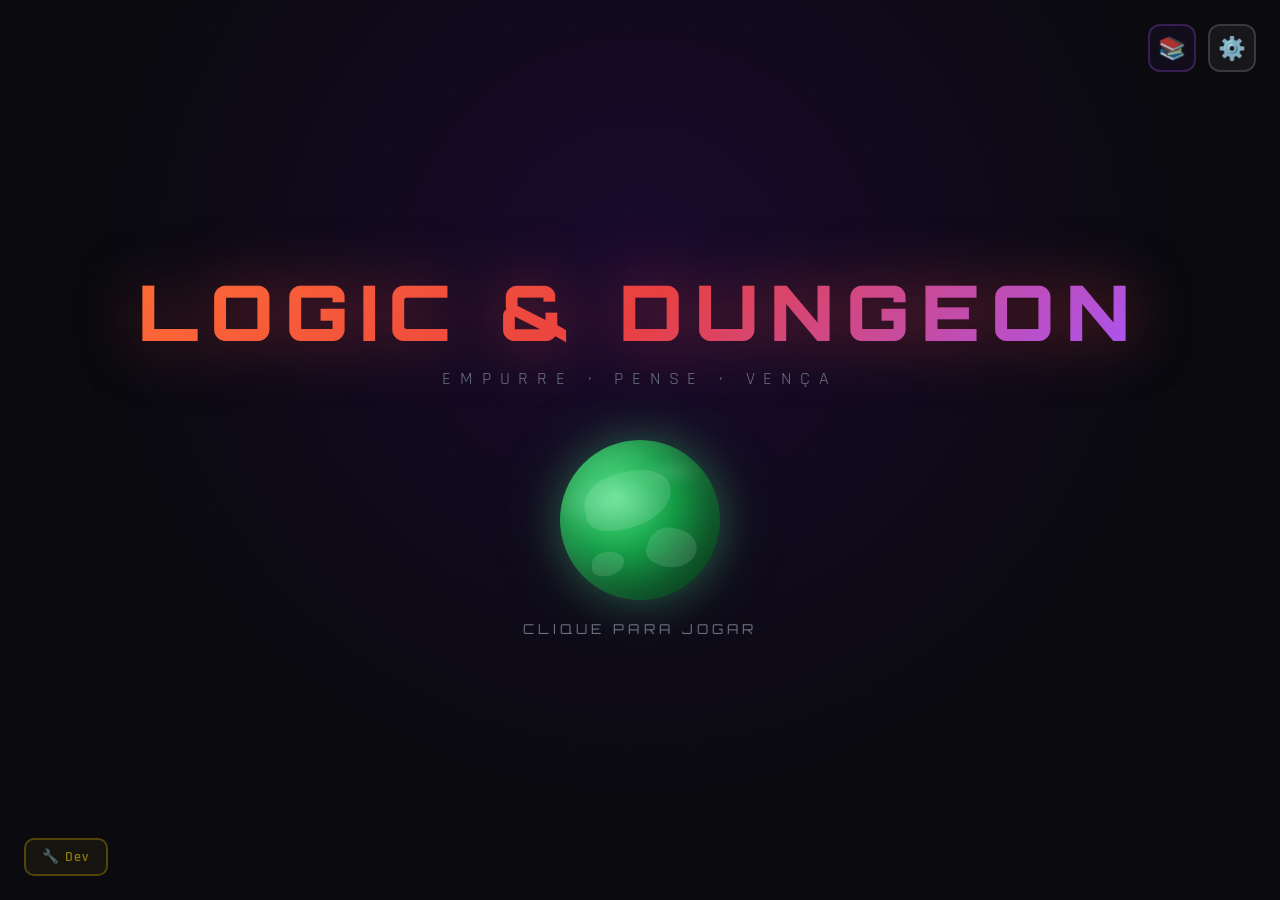
==== commit 7ad5dacf: "feat: boss fight introduzida, redução de fases, introdução do academia de programação" ====
--- a/index.html
+++ b/index.html
@@ -1,5 +1,3 @@
-Teste a IA diretamente nos seus apps favoritos … Use o Gemini para criar rascunhos e editar conteúdo, e tenha acesso à IA de última geração do Google com o Gemini Pro por R$ 96,99 R$ 23,99 durante 3 meses
-100%
 <!DOCTYPE html>
 <html lang="pt-BR">
 <head>
@@ -21,6 +19,7 @@
   </button>
   <div class="play-label">Clique para jogar</div>
   <button class="dev-mode-btn" id="dev-mode-btn" title="Modo Desenvolvedor">🔧 Dev</button>
+  <button class="academy-btn" id="academy-btn" title="Academia de Código">📚</button>
   <button class="title-settings-btn" id="settings-btn" title="Configurações">⚙️</button>
 </div>
 
@@ -109,6 +108,25 @@
   </div>
 </div>
 
+<!-- ACADEMY - TRILHAS -->
+<div id="screen-academy" class="screen hidden">
+  <button class="back-btn" id="back-to-title-from-academy">← Voltar</button>
+  <div class="academy-header">
+    <h1 class="academy-title">📚 ACADEMIA DE CÓDIGO</h1>
+    <p class="academy-sub">Aprenda programação jogando. Cada trilha ensina o que você já viveu no jogo.</p>
+  </div>
+  <div class="academy-stats" id="academy-stats"></div>
+  <div class="trilhas-grid" id="trilhas-grid"></div>
+</div>
+
+<!-- ACADEMY - LIÇÃO -->
+<div id="screen-lesson" class="screen hidden">
+  <button class="back-btn" id="back-to-academy">← Academia</button>
+  <div class="lesson-container" id="lesson-container">
+    <!-- preenchido dinamicamente -->
+  </div>
+</div>
+
 <!-- WIN OVERLAY -->
 <div id="win-overlay">
   <div class="win-box">
@@ -168,5 +186,7 @@
 </div>
 
 <script src="script.js"></script>
+<script src="academy.js"></script>
+<script src="boss-fight.js"></script>
 </body>
 </html>
--- a/style.css
+++ b/style.css
@@ -1,898 +1,1405 @@
-  @import url('https://fonts.googleapis.com/css2?family=Orbitron:wght@400;700;900&family=Rajdhani:wght@300;400;600;700&display=swap');
-
-  :root {
-    --bg: #0a0a0f;
-    --surface: #12121a;
-    --surface2: #1a1a28;
-    --accent: #e84040;
-    --accent2: #ff6b35;
-    --gold: #ffd700;
-    --vine: #16a34a;
-    --vine2: #4ade80;
-    --ice: #22d3ee;
-    --btn: #f59e0b;
-    --door: #f97316;
-    --wall: #374151;
-    --wall2: #4b5563;
-    --target: #22c55e;
-    --text: #f0f0f8;
-    --muted: #6b7280;
-    --tile: #1e1e2e;
-    --tile2: #262638;
-  }
-
-  * { margin: 0; padding: 0; box-sizing: border-box; }
-
-  body {
-    font-family: 'Rajdhani', sans-serif;
-    background: var(--bg);
-    color: var(--text);
-    overflow: hidden;
-    width: 100vw;
-    height: 100vh;
-    user-select: none;
-  }
-
-  /* ===== SCREENS ===== */
-  .screen {
-    position: absolute;
-    inset: 0;
-    display: flex;
-    flex-direction: column;
-    align-items: center;
-    justify-content: center;
-    transition: opacity 0.5s, transform 0.5s;
-  }
-  .screen.hidden { opacity: 0; pointer-events: none; transform: scale(0.95); }
-  .screen.disintegrate {
-    animation: disintegrate 0.6s forwards;
-  }
-  @keyframes disintegrate {
-    0% { opacity: 1; filter: none; transform: scale(1); }
-    50% { opacity: 0.5; filter: blur(4px) saturate(3); transform: scale(1.05); }
-    100% { opacity: 0; filter: blur(20px); transform: scale(1.1); }
-  }
-  @keyframes fadeIn {
-    from { opacity: 0; transform: translateY(30px); }
-    to { opacity: 1; transform: translateY(0); }
-  }
-  @keyframes floatY {
-    0%, 100% { transform: translateY(0px); }
-    50% { transform: translateY(-12px); }
-  }
-  @keyframes pulse {
-    0%, 100% { box-shadow: 0 0 20px rgba(232,64,64,0.4); }
-    50% { box-shadow: 0 0 40px rgba(232,64,64,0.8), 0 0 80px rgba(232,64,64,0.3); }
-  }
-  @keyframes spin {
-    from { transform: rotate(0deg); }
-    to { transform: rotate(360deg); }
-  }
-  @keyframes portalSpin {
-    from { transform: rotate(0deg); }
-    to { transform: rotate(360deg); }
-  }
-  @keyframes shimmer {
-    0%, 100% { opacity: 0.6; }
-    50% { opacity: 1; }
-  }
-  @keyframes starPop {
-    0% { transform: scale(0) rotate(-30deg); opacity: 0; }
-    60% { transform: scale(1.3) rotate(10deg); opacity: 1; }
-    100% { transform: scale(1) rotate(0deg); opacity: 1; }
-  }
-
-  /* ===== TITLE SCREEN ===== */
-  #screen-title {
-    background: radial-gradient(ellipse at 50% 30%, #1a0a2e 0%, #0a0a0f 60%);
-  }
-  #screen-title::before {
-    content: '';
-    position: absolute;
-    inset: 0;
-    background: url("data:image/svg+xml,%3Csvg width='60' height='60' viewBox='0 0 60 60' xmlns='http://www.w3.org/2000/svg'%3E%3Cg fill='none' fill-rule='evenodd'%3E%3Cg fill='%23ffffff' fill-opacity='0.03'%3E%3Ccircle cx='30' cy='30' r='1'/%3E%3C/g%3E%3C/g%3E%3C/svg%3E");
-    pointer-events: none;
-  }
-  .title-logo {
-    font-family: 'Orbitron', monospace;
-    font-size: clamp(2.5rem, 6vw, 5rem);
-    font-weight: 900;
-    letter-spacing: 0.15em;
-    background: linear-gradient(135deg, #ff6b35, #e84040, #a855f7);
-    -webkit-background-clip: text;
-    -webkit-text-fill-color: transparent;
-    background-clip: text;
-    animation: fadeIn 1s ease 0.2s both;
-    text-shadow: none;
-    filter: drop-shadow(0 0 30px rgba(232,64,64,0.5));
-  }
-  .title-sub {
-    font-size: 1.1rem;
-    letter-spacing: 0.5em;
-    color: var(--muted);
-    margin-top: 8px;
-    animation: fadeIn 1s ease 0.5s both;
-    text-transform: uppercase;
-  }
-  .earth-btn {
-    width: 160px;
-    height: 160px;
-    border-radius: 50%;
-    border: none;
-    cursor: pointer;
-    margin: 50px 0 20px;
-    position: relative;
-    background: radial-gradient(circle at 35% 35%, #4ade80, #16a34a 40%, #15803d 70%, #14532d);
-    box-shadow: 
-      inset -20px -20px 40px rgba(0,0,0,0.4),
-      inset 15px 15px 30px rgba(255,255,255,0.1),
-      0 0 40px rgba(74,222,128,0.3),
-      0 0 80px rgba(74,222,128,0.15);
-    animation: fadeIn 1s ease 0.7s both, floatY 4s ease-in-out 1.7s infinite, pulse 3s ease-in-out infinite;
-    transition: transform 0.2s;
-    overflow: hidden;
-  }
-  .earth-btn::before {
-    content: '';
-    position: absolute;
-    inset: 0;
-    border-radius: 50%;
-    background: 
-      radial-gradient(ellipse 60% 30% at 30% 40%, rgba(255,255,255,0.15) 0%, transparent 60%),
-      radial-gradient(ellipse 40% 20% at 70% 20%, rgba(255,255,255,0.1) 0%, transparent 50%);
-  }
-  .earth-btn::after {
-    content: '';
-    position: absolute;
-    inset: -4px;
-    border-radius: 50%;
-    border: 2px solid rgba(74,222,128,0.4);
-    animation: spin 8s linear infinite;
-    border-top-color: rgba(74,222,128,0.8);
-  }
-  .earth-btn:hover { transform: scale(1.05); }
-  .earth-btn:active { transform: scale(0.97); }
-  .earth-continent {
-    position: absolute;
-    background: rgba(255,255,255,0.12);
-    border-radius: 50% 40% 60% 30%;
-  }
-  .play-label {
-    font-family: 'Orbitron', monospace;
-    font-size: 0.85rem;
-    letter-spacing: 0.3em;
-    color: var(--muted);
-    animation: fadeIn 1s ease 1s both;
-    text-transform: uppercase;
-  }
-  .dev-mode-btn {
-    position: absolute;
-    bottom: 24px;
-    left: 24px;
-    padding: 8px 16px;
-    border: 2px solid rgba(255,215,0,0.25);
-    border-radius: 10px;
-    background: rgba(255,215,0,0.05);
-    color: rgba(255,215,0,0.5);
-    font-family: 'Rajdhani', sans-serif;
-    font-size: 0.85rem;
-    font-weight: 600;
-    cursor: pointer;
-    letter-spacing: 0.1em;
-    transition: all 0.2s;
-    animation: fadeIn 1s ease 1.5s both;
-  }
-  .dev-mode-btn:hover {
-    border-color: rgba(255,215,0,0.6);
-    color: var(--gold);
-    background: rgba(255,215,0,0.1);
-  }
-  .dev-badge {
-    position: fixed;
-    top: 12px;
-    left: 50%;
-    transform: translateX(-50%);
-    background: linear-gradient(135deg, #ffd700, #f59e0b);
-    color: #1a1000;
-    font-family: 'Orbitron', monospace;
-    font-size: 0.7rem;
-    font-weight: 700;
-    letter-spacing: 0.15em;
-    padding: 5px 14px;
-    border-radius: 20px;
-    z-index: 200;
-    display: none;
-    box-shadow: 0 2px 16px rgba(255,215,0,0.4);
-  }
-  .dev-badge.visible { display: block; }
-
-  /* Dev password modal */
-  #dev-modal .modal h2 { background: linear-gradient(135deg, #ffd700, #f59e0b); -webkit-background-clip: text; background-clip: text; }
-  .dev-input {
-    width: 100%;
-    margin: 16px 0;
-    padding: 14px 18px;
-    background: rgba(255,255,255,0.05);
-    border: 1.5px solid rgba(255,215,0,0.3);
-    border-radius: 12px;
-    color: var(--gold);
-    font-family: 'Orbitron', monospace;
-    font-size: 1.2rem;
-    letter-spacing: 0.3em;
-    text-align: center;
-    outline: none;
-    transition: border-color 0.2s;
-  }
-  .dev-input:focus { border-color: var(--gold); }
-  .dev-input.error { border-color: var(--accent); color: var(--accent); animation: shake 0.3s ease; }
-  @keyframes shake {
-    0%,100% { transform: translateX(0); }
-    25% { transform: translateX(-6px); }
-    75% { transform: translateX(6px); }
-  }
-  .dev-btn-enter {
-    width: 100%;
-    padding: 14px;
-    border: 2px solid rgba(255,215,0,0.4);
-    border-radius: 12px;
-    background: transparent;
-    color: var(--gold);
-    font-family: 'Rajdhani', sans-serif;
-    font-size: 1rem;
-    font-weight: 600;
-    letter-spacing: 0.2em;
-    cursor: pointer;
-    transition: all 0.2s;
-    text-transform: uppercase;
-    margin-bottom: 10px;
-  }
-  .dev-btn-enter:hover { background: var(--gold); color: #1a1000; }
-
-  .title-settings-btn {
-    position: absolute;
-    top: 24px;
-    right: 24px;
-    width: 48px;
-    height: 48px;
-    border: 2px solid rgba(255,255,255,0.15);
-    border-radius: 12px;
-    background: rgba(255,255,255,0.05);
-    color: var(--muted);
-    font-size: 1.4rem;
-    cursor: pointer;
-    display: flex;
-    align-items: center;
-    justify-content: center;
-    transition: all 0.2s;
-    animation: fadeIn 1s ease 1.2s both;
-  }
-  .title-settings-btn:hover {
-    border-color: rgba(255,255,255,0.4);
-    color: var(--text);
-    background: rgba(255,255,255,0.1);
-    transform: rotate(60deg);
-  }
-
-  /* ===== SETTINGS MODAL ===== */
-  .modal-overlay {
-    position: absolute;
-    inset: 0;
-    background: rgba(0,0,0,0.7);
-    display: flex;
-    align-items: center;
-    justify-content: center;
-    z-index: 100;
-    opacity: 0;
-    pointer-events: none;
-    transition: opacity 0.3s;
-    backdrop-filter: blur(4px);
-  }
-  .modal-overlay.open { opacity: 1; pointer-events: all; }
-  .modal {
-    background: var(--surface);
-    border: 1px solid rgba(255,255,255,0.1);
-    border-radius: 24px;
-    padding: 40px;
-    min-width: 360px;
-    max-width: 90vw;
-    transform: translateY(20px) scale(0.95);
-    transition: transform 0.3s;
-    box-shadow: 0 40px 80px rgba(0,0,0,0.6);
-  }
-  .modal-overlay.open .modal { transform: none; }
-  .modal h2 {
-    font-family: 'Orbitron', monospace;
-    font-size: 1.3rem;
-    margin-bottom: 30px;
-    background: linear-gradient(135deg, #e84040, #a855f7);
-    -webkit-background-clip: text;
-    -webkit-text-fill-color: transparent;
-    background-clip: text;
-  }
-  .setting-row {
-    display: flex;
-    align-items: center;
-    justify-content: space-between;
-    padding: 14px 0;
-    border-bottom: 1px solid rgba(255,255,255,0.06);
-  }
-  .setting-row label { font-size: 1.1rem; color: #c0c0d0; }
-  .toggle {
-    width: 52px;
-    height: 28px;
-    background: #374151;
-    border-radius: 14px;
-    cursor: pointer;
-    position: relative;
-    transition: background 0.3s;
-    border: none;
-  }
-  .toggle.on { background: var(--accent); }
-  .toggle::after {
-    content: '';
-    position: absolute;
-    width: 22px;
-    height: 22px;
-    background: white;
-    border-radius: 50%;
-    top: 3px;
-    left: 3px;
-    transition: transform 0.3s;
-    box-shadow: 0 2px 6px rgba(0,0,0,0.3);
-  }
-  .toggle.on::after { transform: translateX(24px); }
-  .slider-row { padding: 14px 0; }
-  .slider-row label { font-size: 1.1rem; color: #c0c0d0; display: block; margin-bottom: 10px; }
-  input[type=range] {
-    width: 100%;
-    accent-color: var(--accent);
-    height: 4px;
-  }
-  .modal-close {
-    width: 100%;
-    margin-top: 24px;
-    padding: 14px;
-    border: 2px solid rgba(232,64,64,0.4);
-    border-radius: 12px;
-    background: transparent;
-    color: var(--accent);
-    font-family: 'Rajdhani', sans-serif;
-    font-size: 1rem;
-    font-weight: 600;
-    letter-spacing: 0.2em;
-    cursor: pointer;
-    transition: all 0.2s;
-    text-transform: uppercase;
-  }
-  .modal-close:hover { background: var(--accent); color: white; }
-  .btn-danger {
-    width: 100%;
-    margin-top: 10px;
-    padding: 14px;
-    border: 2px solid rgba(239,68,68,0.3);
-    border-radius: 12px;
-    background: transparent;
-    color: #ef4444;
-    font-family: 'Rajdhani', sans-serif;
-    font-size: 1rem;
-    font-weight: 600;
-    letter-spacing: 0.2em;
-    cursor: pointer;
-    transition: all 0.2s;
-    text-transform: uppercase;
-  }
-  .btn-danger:hover { background: #ef4444; color: white; }
-
-  /* ===== WORLD SELECT ===== */
-  #screen-worlds {
-    background: radial-gradient(ellipse at 50% 0%, #1a0a2e 0%, #0a0a0f 70%);
-    padding: 40px 20px;
-    overflow-y: auto;
-  }
-  .worlds-header {
-    text-align: center;
-    margin-bottom: 50px;
-    animation: fadeIn 0.5s ease both;
-  }
-  .worlds-header h1 {
-    font-family: 'Orbitron', monospace;
-    font-size: 2rem;
-    background: linear-gradient(135deg, #e84040, #ff6b35);
-    -webkit-background-clip: text;
-    -webkit-text-fill-color: transparent;
-    background-clip: text;
-  }
-  .worlds-grid {
-    display: grid;
-    grid-template-columns: repeat(auto-fit, minmax(280px, 1fr));
-    gap: 24px;
-    max-width: 1100px;
-    width: 100%;
-  }
-  .world-card {
-    border-radius: 20px;
-    border: 2px solid rgba(255,255,255,0.08);
-    overflow: hidden;
-    cursor: pointer;
-    transition: all 0.3s;
-    position: relative;
-    animation: fadeIn 0.5s ease both;
-  }
-  .world-card:nth-child(1) { animation-delay: 0.1s; }
-  .world-card:nth-child(2) { animation-delay: 0.2s; }
-  .world-card:nth-child(3) { animation-delay: 0.3s; }
-  .world-card:nth-child(4) { animation-delay: 0.4s; }
-  .world-card:nth-child(5) { animation-delay: 0.5s; }
-  .world-card:hover:not(.locked) {
-    transform: translateY(-6px);
-    border-color: rgba(255,255,255,0.25);
-    box-shadow: 0 20px 60px rgba(0,0,0,0.5);
-  }
-  .world-card.locked { cursor: not-allowed; filter: grayscale(1) brightness(0.5); }
-  .world-art {
-    height: 160px;
-    position: relative;
-    display: flex;
-    align-items: center;
-    justify-content: center;
-    overflow: hidden;
-    font-size: 4rem;
-  }
-  .world-art canvas {
-    position: absolute;
-    inset: 0;
-    width: 100%;
-    height: 100%;
-  }
-  .world-art .world-icon {
-    position: relative;
-    z-index: 1;
-    font-size: 3.5rem;
-    filter: drop-shadow(0 0 20px rgba(255,255,255,0.5));
-    animation: floatY 3s ease-in-out infinite;
-  }
-  .world-info {
-    padding: 20px;
-    background: var(--surface);
-  }
-  .world-info h3 {
-    font-family: 'Orbitron', monospace;
-    font-size: 1rem;
-    margin-bottom: 6px;
-  }
-  .world-info p { font-size: 0.9rem; color: var(--muted); margin-bottom: 12px; }
-  .world-stars {
-    display: flex;
-    gap: 4px;
-    font-size: 1.1rem;
-  }
-  .world-lock {
-    position: absolute;
-    inset: 0;
-    display: flex;
-    align-items: center;
-    justify-content: center;
-    font-size: 3rem;
-    background: rgba(0,0,0,0.3);
-  }
-  .back-btn {
-    position: absolute;
-    top: 20px;
-    left: 20px;
-    padding: 10px 20px;
-    border: 2px solid rgba(255,255,255,0.15);
-    border-radius: 12px;
-    background: transparent;
-    color: var(--muted);
-    font-family: 'Rajdhani', sans-serif;
-    font-size: 1rem;
-    font-weight: 600;
-    cursor: pointer;
-    transition: all 0.2s;
-    display: flex;
-    align-items: center;
-    gap: 8px;
-  }
-  .back-btn:hover { border-color: rgba(255,255,255,0.4); color: var(--text); }
-
-  /* ===== LEVEL SELECT ===== */
-  #screen-levels {
-    background: radial-gradient(ellipse at 50% 0%, #1a0a2e 0%, #0a0a0f 70%);
-    padding: 40px 20px;
-    overflow-y: auto;
-  }
-  .levels-header {
-    text-align: center;
-    margin-bottom: 40px;
-    animation: fadeIn 0.5s ease both;
-  }
-  .levels-header h1 {
-    font-family: 'Orbitron', monospace;
-    font-size: 1.8rem;
-  }
-  .levels-grid {
-    display: grid;
-    grid-template-columns: repeat(5, 1fr);
-    gap: 16px;
-    max-width: 600px;
-    width: 100%;
-  }
-  .level-card {
-    aspect-ratio: 1;
-    border-radius: 16px;
-    border: 2px solid rgba(255,255,255,0.1);
-    background: var(--surface);
-    display: flex;
-    flex-direction: column;
-    align-items: center;
-    justify-content: center;
-    cursor: pointer;
-    transition: all 0.2s;
-    position: relative;
-    gap: 6px;
-    animation: fadeIn 0.4s ease both;
-  }
-  .level-card:nth-child(1) { animation-delay: 0.05s; }
-  .level-card:nth-child(2) { animation-delay: 0.1s; }
-  .level-card:nth-child(3) { animation-delay: 0.15s; }
-  .level-card:nth-child(4) { animation-delay: 0.2s; }
-  .level-card:nth-child(5) { animation-delay: 0.25s; }
-  .level-card:hover:not(.locked) {
-    transform: scale(1.05);
-    border-color: rgba(255,255,255,0.3);
-    background: var(--surface2);
-  }
-  .level-card.locked { filter: brightness(0.4); cursor: not-allowed; }
-  .level-card .level-num {
-    font-family: 'Orbitron', monospace;
-    font-size: 1.6rem;
-    font-weight: 700;
-  }
-  .level-card .level-stars { font-size: 0.85rem; }
-  .level-card.completed { border-color: rgba(255,215,0,0.4); }
-
-  /* ===== GAME SCREEN ===== */
-  #screen-game {
-    background: var(--bg);
-    flex-direction: column;
-  }
-  .game-hud {
-    width: 100%;
-    max-width: 800px;
-    display: flex;
-    align-items: center;
-    justify-content: space-between;
-    padding: 16px 20px;
-    background: rgba(255,255,255,0.03);
-    border-bottom: 1px solid rgba(255,255,255,0.05);
-  }
-  .hud-left { display: flex; align-items: center; gap: 16px; }
-  .hud-title {
-    font-family: 'Orbitron', monospace;
-    font-size: 0.85rem;
-    color: var(--muted);
-    letter-spacing: 0.15em;
-  }
-  .hud-moves {
-    font-family: 'Orbitron', monospace;
-    font-size: 1.1rem;
-    color: var(--text);
-  }
-  .hud-moves span { color: var(--accent2); }
-  .hud-right { display: flex; gap: 12px; }
-  .hud-btn {
-    padding: 8px 16px;
-    border-radius: 10px;
-    border: 1.5px solid rgba(255,255,255,0.12);
-    background: transparent;
-    color: var(--muted);
-    font-family: 'Rajdhani', sans-serif;
-    font-size: 0.9rem;
-    font-weight: 600;
-    cursor: pointer;
-    transition: all 0.2s;
-    letter-spacing: 0.1em;
-  }
-  .hud-btn:hover { border-color: rgba(255,255,255,0.3); color: var(--text); }
-  .hud-btn.reset:hover { border-color: var(--accent); color: var(--accent); }
-  .hud-btn.grab-btn { transition: all 0.15s; }
-  .hud-btn.grab-btn.active {
-    border-color: var(--gold);
-    color: var(--gold);
-    background: rgba(255,215,0,0.12);
-    box-shadow: 0 0 12px rgba(255,215,0,0.35);
-  }
-  .hud-btn.grab-btn:hover { border-color: var(--gold); color: var(--gold); }
-  .game-area {
-    flex: 1;
-    display: flex;
-    align-items: center;
-    justify-content: center;
-    padding: 20px;
-    overflow: hidden;
-  }
-  #game-canvas {
-    border-radius: 12px;
-    box-shadow: 0 0 60px rgba(0,0,0,0.8);
-    image-rendering: pixelated;
-    max-width: 100%;
-    max-height: calc(100vh - 140px);
-  }
-  .game-controls-hint {
-    display: flex;
-    gap: 20px;
-    padding: 10px 20px;
-    color: var(--muted);
-    font-size: 0.85rem;
-    letter-spacing: 0.05em;
-  }
-
-  /* ===== WIN OVERLAY ===== */
-  #win-overlay {
-    position: absolute;
-    inset: 0;
-    background: rgba(0,0,0,0.85);
-    display: flex;
-    flex-direction: column;
-    align-items: center;
-    justify-content: center;
-    z-index: 50;
-    opacity: 0;
-    pointer-events: none;
-    transition: opacity 0.5s;
-    backdrop-filter: blur(6px);
-  }
-  #win-overlay.show { opacity: 1; pointer-events: all; }
-  .win-box {
-    background: var(--surface);
-    border: 1px solid rgba(255,215,0,0.3);
-    border-radius: 28px;
-    padding: 50px 60px;
-    text-align: center;
-    box-shadow: 0 40px 100px rgba(0,0,0,0.7), 0 0 60px rgba(255,215,0,0.1);
-  }
-  .win-title {
-    font-family: 'Orbitron', monospace;
-    font-size: 2rem;
-    font-weight: 900;
-    background: linear-gradient(135deg, var(--gold), var(--accent2));
-    -webkit-background-clip: text;
-    -webkit-text-fill-color: transparent;
-    background-clip: text;
-    margin-bottom: 10px;
-  }
-  .win-sub { color: var(--muted); font-size: 1rem; margin-bottom: 30px; }
-  .win-stars {
-    display: flex;
-    justify-content: center;
-    gap: 16px;
-    margin-bottom: 36px;
-    font-size: 3rem;
-  }
-  .win-star {
-    display: inline-block;
-    opacity: 0;
-    transform: scale(0);
-  }
-  .win-star.show { animation: starPop 0.4s ease forwards; }
-  .win-star.show:nth-child(2) { animation-delay: 0.15s; }
-  .win-star.show:nth-child(3) { animation-delay: 0.3s; }
-  .win-star.empty { filter: grayscale(1) brightness(0.4); opacity: 0.4; }
-  .win-moves { color: var(--muted); font-size: 1rem; margin-bottom: 30px; }
-  .win-moves b { color: var(--text); }
-  .win-btns { display: flex; gap: 16px; justify-content: center; flex-wrap: wrap; }
-  .win-btn {
-    padding: 14px 28px;
-    border-radius: 14px;
-    border: 2px solid rgba(255,255,255,0.15);
-    background: transparent;
-    color: var(--text);
-    font-family: 'Rajdhani', sans-serif;
-    font-size: 1rem;
-    font-weight: 700;
-    cursor: pointer;
-    transition: all 0.2s;
-    letter-spacing: 0.15em;
-    text-transform: uppercase;
-  }
-  .win-btn:hover { background: rgba(255,255,255,0.1); border-color: rgba(255,255,255,0.35); }
-  .win-btn.primary { border-color: var(--gold); color: var(--gold); }
-  .win-btn.primary:hover { background: var(--gold); color: var(--bg); }
-
-  /* particles */
-  .particle {
-    position: absolute;
-    border-radius: 50%;
-    pointer-events: none;
-    animation: particleFly 1.2s ease forwards;
-  }
-  @keyframes particleFly {
-    0% { transform: translate(0,0) scale(1); opacity: 1; }
-    100% { transform: translate(var(--dx), var(--dy)) scale(0); opacity: 0; }
-  }
-
-  /* ===== DIFFICULTY SCREEN ===== */
-  #screen-difficulty {
-    background: radial-gradient(ellipse at 50% 30%, #1a0a2e 0%, #0a0a0f 60%);
-    gap: 28px;
-    padding: 40px 20px;
-  }
-  .diff-title {
-    font-family: 'Orbitron', monospace;
-    font-size: 1.6rem;
-    font-weight: 900;
-    background: linear-gradient(135deg, #ff6b35, #e84040, #a855f7);
-    -webkit-background-clip: text;
-    -webkit-text-fill-color: transparent;
-    background-clip: text;
-    margin-bottom: 8px;
-    animation: fadeIn 0.6s ease both;
-  }
-  .diff-sub {
-    color: var(--muted);
-    font-size: 1rem;
-    letter-spacing: 0.1em;
-    animation: fadeIn 0.6s ease 0.1s both;
-  }
-  .diff-cards {
-    display: flex;
-    gap: 20px;
-    flex-wrap: wrap;
-    justify-content: center;
-    max-width: 900px;
-  }
-  .diff-card {
-    flex: 1;
-    min-width: 220px;
-    max-width: 270px;
-    border-radius: 20px;
-    border: 2px solid rgba(255,255,255,0.1);
-    background: var(--surface);
-    padding: 32px 24px 28px;
-    cursor: pointer;
-    transition: all 0.3s;
-    text-align: center;
-    animation: fadeIn 0.5s ease both;
-    position: relative;
-    overflow: hidden;
-  }
-  .diff-card:nth-child(1) { animation-delay: 0.15s; }
-  .diff-card:nth-child(2) { animation-delay: 0.25s; }
-  .diff-card:nth-child(3) { animation-delay: 0.35s; }
-  .diff-card::before {
-    content: '';
-    position: absolute;
-    inset: 0;
-    opacity: 0;
-    transition: opacity 0.3s;
-  }
-  .diff-card.easy::before   { background: radial-gradient(ellipse at 50% 0%, rgba(74,222,128,0.15) 0%, transparent 70%); }
-  .diff-card.normal::before { background: radial-gradient(ellipse at 50% 0%, rgba(251,191,36,0.15) 0%, transparent 70%); }
-  .diff-card.expert::before { background: radial-gradient(ellipse at 50% 0%, rgba(239,68,68,0.18) 0%, transparent 70%); }
-  .diff-card:hover::before  { opacity: 1; }
-  .diff-card:hover { transform: translateY(-6px); }
-  .diff-card.easy:hover   { border-color: #4ade80; box-shadow: 0 12px 40px rgba(74,222,128,0.2); }
-  .diff-card.normal:hover { border-color: #fbbf24; box-shadow: 0 12px 40px rgba(251,191,36,0.2); }
-  .diff-card.expert:hover { border-color: #ef4444; box-shadow: 0 12px 40px rgba(239,68,68,0.2); }
-  .diff-icon { font-size: 3.2rem; margin-bottom: 14px; display: block; }
-  .diff-name {
-    font-family: 'Orbitron', monospace;
-    font-size: 1.1rem;
-    font-weight: 700;
-    margin-bottom: 10px;
-  }
-  .diff-card.easy   .diff-name { color: #4ade80; }
-  .diff-card.normal .diff-name { color: #fbbf24; }
-  .diff-card.expert .diff-name { color: #ef4444; }
-  .diff-desc {
-    color: var(--muted);
-    font-size: 0.88rem;
-    line-height: 1.5;
-  }
-  .diff-badge {
-    display: inline-block;
-    margin-top: 14px;
-    padding: 4px 12px;
-    border-radius: 20px;
-    font-size: 0.75rem;
-    font-weight: 700;
-    letter-spacing: 0.1em;
-    text-transform: uppercase;
-  }
-  .diff-card.easy   .diff-badge { background: rgba(74,222,128,0.15); color: #4ade80; border: 1px solid rgba(74,222,128,0.3); }
-  .diff-card.normal .diff-badge { background: rgba(251,191,36,0.15); color: #fbbf24; border: 1px solid rgba(251,191,36,0.3); }
-  .diff-card.expert .diff-badge { background: rgba(239,68,68,0.15); color: #ef4444; border: 1px solid rgba(239,68,68,0.3); }
-
-  /* ===== EXPERT COMMAND INPUT ===== */
-  .expert-input-area {
-    width: 100%;
-    max-width: 800px;
-    padding: 10px 20px 14px;
-    background: rgba(0,0,0,0.4);
-    border-top: 1px solid rgba(239,68,68,0.25);
-    display: none;
-    flex-direction: column;
-    gap: 6px;
-  }
-  .expert-input-area.active { display: flex; }
-  .expert-input-row {
-    display: flex;
-    gap: 10px;
-    align-items: center;
-  }
-  .expert-action-btns {
-    display: flex;
-    gap: 6px;
-    flex-shrink: 0;
-  }
-  .expert-action-btn {
-    padding: 7px 14px;
-    border-radius: 8px;
-    border: 2px solid rgba(255,255,255,0.15);
-    background: transparent;
-    color: var(--muted);
-    font-family: 'Rajdhani', sans-serif;
-    font-size: 0.9rem;
-    font-weight: 700;
-    cursor: pointer;
-    transition: all 0.2s;
-    letter-spacing: 0.08em;
-    text-transform: uppercase;
-  }
-  .expert-action-btn.selected-mover   { border-color: #22d3ee; color: #22d3ee; background: rgba(34,211,238,0.1); }
-  .expert-action-btn.selected-segurar { border-color: #ffd700; color: #ffd700; background: rgba(255,215,0,0.1); }
-  .expert-cmd-input {
-    flex: 1;
-    padding: 8px 14px;
-    background: rgba(255,255,255,0.04);
-    border: 1.5px solid rgba(255,255,255,0.12);
-    border-radius: 10px;
-    color: var(--text);
-    font-family: 'Orbitron', monospace;
-    font-size: 0.9rem;
-    outline: none;
-    transition: border-color 0.2s;
-  }
-  .expert-cmd-input:focus { border-color: rgba(239,68,68,0.5); }
-  .expert-cmd-input.error { border-color: var(--accent); animation: shake 0.3s ease; }
-  .expert-send-btn {
-    padding: 8px 18px;
-    border-radius: 10px;
-    border: 2px solid rgba(239,68,68,0.4);
-    background: transparent;
-    color: var(--accent);
-    font-family: 'Rajdhani', sans-serif;
-    font-size: 0.9rem;
-    font-weight: 700;
-    cursor: pointer;
-    transition: all 0.2s;
-    letter-spacing: 0.08em;
-    text-transform: uppercase;
-  }
-  .expert-send-btn:hover { background: var(--accent); color: white; }
-  .expert-feedback {
-    font-size: 0.82rem;
-    min-height: 16px;
-    letter-spacing: 0.04em;
-    padding-left: 4px;
-  }
-  .expert-feedback.ok  { color: #4ade80; }
-  .expert-feedback.err { color: var(--accent); }
-  .expert-hint {
-    color: var(--muted);
-    font-size: 0.78rem;
-    letter-spacing: 0.04em;
-    padding-left: 4px;
-  }
-  /* Difficulty badge in HUD */
-  .hud-diff-badge {
-    padding: 3px 10px;
-    border-radius: 12px;
-    font-size: 0.7rem;
-    font-weight: 700;
-    letter-spacing: 0.1em;
-    text-transform: uppercase;
-  }
-  .hud-diff-badge.easy   { background: rgba(74,222,128,0.15); color: #4ade80; border: 1px solid rgba(74,222,128,0.3); }
-  .hud-diff-badge.normal { background: rgba(251,191,36,0.15); color: #fbbf24; border: 1px solid rgba(251,191,36,0.3); }
-  .hud-diff-badge.expert { background: rgba(239,68,68,0.15); color: #ef4444; border: 1px solid rgba(239,68,68,0.3); }
+@import url('https://fonts.googleapis.com/css2?family=Orbitron:wght@400;700;900&family=Rajdhani:wght@300;400;600;700&display=swap');
+
+:root {
+  --bg: #0a0a0f;
+  --surface: #12121a;
+  --surface2: #1a1a28;
+  --accent: #e84040;
+  --accent2: #ff6b35;
+  --gold: #ffd700;
+  --vine: #16a34a;
+  --vine2: #4ade80;
+  --ice: #22d3ee;
+  --btn: #f59e0b;
+  --door: #f97316;
+  --wall: #374151;
+  --wall2: #4b5563;
+  --target: #22c55e;
+  --text: #f0f0f8;
+  --muted: #6b7280;
+  --tile: #1e1e2e;
+  --tile2: #262638;
+}
+
+* { margin: 0; padding: 0; box-sizing: border-box; }
+
+body {
+  font-family: 'Rajdhani', sans-serif;
+  background: var(--bg);
+  color: var(--text);
+  overflow: hidden;
+  width: 100vw;
+  height: 100vh;
+  user-select: none;
+}
+
+/* ===== SCREENS ===== */
+.screen {
+  position: absolute;
+  inset: 0;
+  display: flex;
+  flex-direction: column;
+  align-items: center;
+  justify-content: center;
+  transition: opacity 0.5s, transform 0.5s;
+}
+.screen.hidden { opacity: 0; pointer-events: none; transform: scale(0.95); }
+.screen.disintegrate {
+  animation: disintegrate 0.6s forwards;
+}
+@keyframes disintegrate {
+  0% { opacity: 1; filter: none; transform: scale(1); }
+  50% { opacity: 0.5; filter: blur(4px) saturate(3); transform: scale(1.05); }
+  100% { opacity: 0; filter: blur(20px); transform: scale(1.1); }
+}
+@keyframes fadeIn {
+  from { opacity: 0; transform: translateY(30px); }
+  to { opacity: 1; transform: translateY(0); }
+}
+@keyframes floatY {
+  0%, 100% { transform: translateY(0px); }
+  50% { transform: translateY(-12px); }
+}
+@keyframes pulse {
+  0%, 100% { box-shadow: 0 0 20px rgba(232,64,64,0.4); }
+  50% { box-shadow: 0 0 40px rgba(232,64,64,0.8), 0 0 80px rgba(232,64,64,0.3); }
+}
+@keyframes spin {
+  from { transform: rotate(0deg); }
+  to { transform: rotate(360deg); }
+}
+@keyframes portalSpin {
+  from { transform: rotate(0deg); }
+  to { transform: rotate(360deg); }
+}
+@keyframes shimmer {
+  0%, 100% { opacity: 0.6; }
+  50% { opacity: 1; }
+}
+@keyframes starPop {
+  0% { transform: scale(0) rotate(-30deg); opacity: 0; }
+  60% { transform: scale(1.3) rotate(10deg); opacity: 1; }
+  100% { transform: scale(1) rotate(0deg); opacity: 1; }
+}
+
+/* ===== TITLE SCREEN ===== */
+#screen-title {
+  background: radial-gradient(ellipse at 50% 30%, #1a0a2e 0%, #0a0a0f 60%);
+}
+#screen-title::before {
+  content: '';
+  position: absolute;
+  inset: 0;
+  background: url("data:image/svg+xml,%3Csvg width='60' height='60' viewBox='0 0 60 60' xmlns='http://www.w3.org/2000/svg'%3E%3Cg fill='none' fill-rule='evenodd'%3E%3Cg fill='%23ffffff' fill-opacity='0.03'%3E%3Ccircle cx='30' cy='30' r='1'/%3E%3C/g%3E%3C/g%3E%3C/svg%3E");
+  pointer-events: none;
+}
+.title-logo {
+  font-family: 'Orbitron', monospace;
+  font-size: clamp(2.5rem, 6vw, 5rem);
+  font-weight: 900;
+  letter-spacing: 0.15em;
+  background: linear-gradient(135deg, #ff6b35, #e84040, #a855f7);
+  -webkit-background-clip: text;
+  -webkit-text-fill-color: transparent;
+  background-clip: text;
+  animation: fadeIn 1s ease 0.2s both;
+  text-shadow: none;
+  filter: drop-shadow(0 0 30px rgba(232,64,64,0.5));
+}
+.title-sub {
+  font-size: 1.1rem;
+  letter-spacing: 0.5em;
+  color: var(--muted);
+  margin-top: 8px;
+  animation: fadeIn 1s ease 0.5s both;
+  text-transform: uppercase;
+}
+.earth-btn {
+  width: 160px;
+  height: 160px;
+  border-radius: 50%;
+  border: none;
+  cursor: pointer;
+  margin: 50px 0 20px;
+  position: relative;
+  background: radial-gradient(circle at 35% 35%, #4ade80, #16a34a 40%, #15803d 70%, #14532d);
+  box-shadow: 
+    inset -20px -20px 40px rgba(0,0,0,0.4),
+    inset 15px 15px 30px rgba(255,255,255,0.1),
+    0 0 40px rgba(74,222,128,0.3),
+    0 0 80px rgba(74,222,128,0.15);
+  animation: fadeIn 1s ease 0.7s both, floatY 4s ease-in-out 1.7s infinite, pulse 3s ease-in-out infinite;
+  transition: transform 0.2s;
+  overflow: hidden;
+}
+.earth-btn::before {
+  content: '';
+  position: absolute;
+  inset: 0;
+  border-radius: 50%;
+  background: 
+    radial-gradient(ellipse 60% 30% at 30% 40%, rgba(255,255,255,0.15) 0%, transparent 60%),
+    radial-gradient(ellipse 40% 20% at 70% 20%, rgba(255,255,255,0.1) 0%, transparent 50%);
+}
+.earth-btn::after {
+  content: '';
+  position: absolute;
+  inset: -4px;
+  border-radius: 50%;
+  border: 2px solid rgba(74,222,128,0.4);
+  animation: spin 8s linear infinite;
+  border-top-color: rgba(74,222,128,0.8);
+}
+.earth-btn:hover { transform: scale(1.05); }
+.earth-btn:active { transform: scale(0.97); }
+.earth-continent {
+  position: absolute;
+  background: rgba(255,255,255,0.12);
+  border-radius: 50% 40% 60% 30%;
+}
+.play-label {
+  font-family: 'Orbitron', monospace;
+  font-size: 0.85rem;
+  letter-spacing: 0.3em;
+  color: var(--muted);
+  animation: fadeIn 1s ease 1s both;
+  text-transform: uppercase;
+}
+.dev-mode-btn {
+  position: absolute;
+  bottom: 24px;
+  left: 24px;
+  padding: 8px 16px;
+  border: 2px solid rgba(255,215,0,0.25);
+  border-radius: 10px;
+  background: rgba(255,215,0,0.05);
+  color: rgba(255,215,0,0.5);
+  font-family: 'Rajdhani', sans-serif;
+  font-size: 0.85rem;
+  font-weight: 600;
+  cursor: pointer;
+  letter-spacing: 0.1em;
+  transition: all 0.2s;
+  animation: fadeIn 1s ease 1.5s both;
+}
+.dev-mode-btn:hover {
+  border-color: rgba(255,215,0,0.6);
+  color: var(--gold);
+  background: rgba(255,215,0,0.1);
+}
+.dev-badge {
+  position: fixed;
+  top: 12px;
+  left: 50%;
+  transform: translateX(-50%);
+  background: linear-gradient(135deg, #ffd700, #f59e0b);
+  color: #1a1000;
+  font-family: 'Orbitron', monospace;
+  font-size: 0.7rem;
+  font-weight: 700;
+  letter-spacing: 0.15em;
+  padding: 5px 14px;
+  border-radius: 20px;
+  z-index: 200;
+  display: none;
+  box-shadow: 0 2px 16px rgba(255,215,0,0.4);
+}
+.dev-badge.visible { display: block; }
+
+/* Dev password modal */
+#dev-modal .modal h2 { background: linear-gradient(135deg, #ffd700, #f59e0b); -webkit-background-clip: text; background-clip: text; }
+.dev-input {
+  width: 100%;
+  margin: 16px 0;
+  padding: 14px 18px;
+  background: rgba(255,255,255,0.05);
+  border: 1.5px solid rgba(255,215,0,0.3);
+  border-radius: 12px;
+  color: var(--gold);
+  font-family: 'Orbitron', monospace;
+  font-size: 1.2rem;
+  letter-spacing: 0.3em;
+  text-align: center;
+  outline: none;
+  transition: border-color 0.2s;
+}
+.dev-input:focus { border-color: var(--gold); }
+.dev-input.error { border-color: var(--accent); color: var(--accent); animation: shake 0.3s ease; }
+@keyframes shake {
+  0%,100% { transform: translateX(0); }
+  25% { transform: translateX(-6px); }
+  75% { transform: translateX(6px); }
+}
+.dev-btn-enter {
+  width: 100%;
+  padding: 14px;
+  border: 2px solid rgba(255,215,0,0.4);
+  border-radius: 12px;
+  background: transparent;
+  color: var(--gold);
+  font-family: 'Rajdhani', sans-serif;
+  font-size: 1rem;
+  font-weight: 600;
+  letter-spacing: 0.2em;
+  cursor: pointer;
+  transition: all 0.2s;
+  text-transform: uppercase;
+  margin-bottom: 10px;
+}
+.dev-btn-enter:hover { background: var(--gold); color: #1a1000; }
+
+.title-settings-btn {
+  position: absolute;
+  top: 24px;
+  right: 24px;
+  width: 48px;
+  height: 48px;
+  border: 2px solid rgba(255,255,255,0.15);
+  border-radius: 12px;
+  background: rgba(255,255,255,0.05);
+  color: var(--muted);
+  font-size: 1.4rem;
+  cursor: pointer;
+  display: flex;
+  align-items: center;
+  justify-content: center;
+  transition: all 0.2s;
+  animation: fadeIn 1s ease 1.2s both;
+}
+.title-settings-btn:hover {
+  border-color: rgba(255,255,255,0.4);
+  color: var(--text);
+  background: rgba(255,255,255,0.1);
+  transform: rotate(60deg);
+}
+/* ===== ACADEMY BUTTON (title) ===== */
+.academy-btn {
+  position: absolute;
+  top: 24px;
+  right: 84px;
+  width: 48px;
+  height: 48px;
+  border: 2px solid rgba(168,85,247,0.25);
+  border-radius: 12px;
+  background: rgba(168,85,247,0.05);
+  color: rgba(168,85,247,0.7);
+  font-size: 1.4rem;
+  cursor: pointer;
+  display: flex;
+  align-items: center;
+  justify-content: center;
+  transition: all 0.2s;
+  animation: fadeIn 1s ease 1.3s both;
+}
+.academy-btn:hover {
+  border-color: rgba(168,85,247,0.7);
+  color: #c896ff;
+  background: rgba(168,85,247,0.15);
+  transform: scale(1.08);
+}
+
+/* ===== ACADEMY SCREEN ===== */
+#screen-academy {
+  background: radial-gradient(ellipse at 50% 0%, #1a0a2e 0%, #0a0a0f 70%);
+  padding: 40px 20px;
+  overflow-y: auto;
+  justify-content: flex-start;
+}
+.academy-header {
+  text-align: center;
+  margin-bottom: 24px;
+  animation: fadeIn 0.5s ease both;
+}
+.academy-title {
+  font-family: 'Orbitron', monospace;
+  font-size: 1.8rem;
+  background: linear-gradient(135deg, #a855f7, #22d3ee);
+  -webkit-background-clip: text;
+  -webkit-text-fill-color: transparent;
+  background-clip: text;
+}
+.academy-sub {
+  color: var(--muted);
+  font-size: 0.95rem;
+  margin-top: 6px;
+  max-width: 640px;
+  margin-left: auto;
+  margin-right: auto;
+  line-height: 1.5;
+}
+.academy-stats {
+  display: flex;
+  gap: 20px;
+  justify-content: center;
+  margin-bottom: 30px;
+  flex-wrap: wrap;
+  animation: fadeIn 0.6s ease 0.1s both;
+}
+.academy-stat {
+  background: rgba(168,85,247,0.08);
+  border: 1.5px solid rgba(168,85,247,0.25);
+  border-radius: 14px;
+  padding: 10px 20px;
+  display: flex;
+  align-items: center;
+  gap: 10px;
+  font-family: 'Orbitron', monospace;
+}
+.academy-stat .stat-val {
+  font-size: 1.4rem;
+  color: #c896ff;
+  font-weight: 700;
+}
+.academy-stat .stat-lbl {
+  font-size: 0.75rem;
+  color: var(--muted);
+  letter-spacing: 0.1em;
+  text-transform: uppercase;
+}
+
+.trilhas-grid {
+  display: grid;
+  grid-template-columns: repeat(auto-fit, minmax(280px, 1fr));
+  gap: 20px;
+  max-width: 1100px;
+  width: 100%;
+}
+.trilha-card {
+  border-radius: 18px;
+  border: 2px solid rgba(255,255,255,0.08);
+  background: var(--surface);
+  padding: 22px;
+  cursor: pointer;
+  transition: all 0.25s;
+  position: relative;
+  overflow: hidden;
+  animation: fadeIn 0.5s ease both;
+}
+.trilha-card:nth-child(1) { animation-delay: 0.05s; }
+.trilha-card:nth-child(2) { animation-delay: 0.10s; }
+.trilha-card:nth-child(3) { animation-delay: 0.15s; }
+.trilha-card:nth-child(4) { animation-delay: 0.20s; }
+.trilha-card:nth-child(5) { animation-delay: 0.25s; }
+.trilha-card:hover:not(.locked) {
+  transform: translateY(-5px);
+  border-color: rgba(168,85,247,0.5);
+  box-shadow: 0 15px 40px rgba(168,85,247,0.15);
+}
+.trilha-card.locked {
+  filter: brightness(0.55) grayscale(0.6);
+  cursor: not-allowed;
+}
+.trilha-card::before {
+  content: '';
+  position: absolute;
+  top: 0; left: 0; right: 0;
+  height: 4px;
+  background: linear-gradient(90deg, var(--trilha-color, #a855f7), transparent);
+}
+.trilha-icon {
+  font-size: 2.4rem;
+  margin-bottom: 10px;
+  display: block;
+}
+.trilha-name {
+  font-family: 'Orbitron', monospace;
+  font-size: 1rem;
+  color: var(--trilha-color, #a855f7);
+  margin-bottom: 4px;
+}
+.trilha-world {
+  color: var(--muted);
+  font-size: 0.8rem;
+  letter-spacing: 0.08em;
+  margin-bottom: 12px;
+}
+.trilha-progress {
+  display: flex;
+  align-items: center;
+  gap: 8px;
+  margin-top: 12px;
+}
+.trilha-progress-bar {
+  flex: 1;
+  height: 6px;
+  background: rgba(255,255,255,0.08);
+  border-radius: 3px;
+  overflow: hidden;
+}
+.trilha-progress-fill {
+  height: 100%;
+  background: linear-gradient(90deg, #a855f7, #22d3ee);
+  border-radius: 3px;
+  transition: width 0.4s;
+}
+.trilha-progress-text {
+  font-family: 'Orbitron', monospace;
+  font-size: 0.75rem;
+  color: var(--muted);
+  white-space: nowrap;
+}
+.trilha-lock {
+  position: absolute;
+  inset: 0;
+  display: flex;
+  align-items: center;
+  justify-content: center;
+  background: rgba(0,0,0,0.35);
+  font-size: 2.4rem;
+}
+
+/* ===== LESSON SCREEN ===== */
+#screen-lesson {
+  background: radial-gradient(ellipse at 50% 0%, #150825 0%, #0a0a0f 70%);
+  padding: 40px 20px;
+  overflow-y: auto;
+  justify-content: flex-start;
+}
+.lesson-container {
+  max-width: 720px;
+  width: 100%;
+  background: var(--surface);
+  border: 1px solid rgba(168,85,247,0.2);
+  border-radius: 20px;
+  padding: 32px;
+  box-shadow: 0 20px 60px rgba(0,0,0,0.5);
+  animation: fadeIn 0.4s ease both;
+}
+.lesson-top {
+  display: flex;
+  align-items: center;
+  gap: 12px;
+  margin-bottom: 24px;
+  padding-bottom: 16px;
+  border-bottom: 1px solid rgba(255,255,255,0.06);
+}
+.lesson-icon {
+  font-size: 2rem;
+}
+.lesson-title-wrap { flex: 1; }
+.lesson-title {
+  font-family: 'Orbitron', monospace;
+  font-size: 1.2rem;
+  color: #c896ff;
+}
+.lesson-world-tag {
+  font-size: 0.75rem;
+  color: var(--muted);
+  letter-spacing: 0.1em;
+  text-transform: uppercase;
+  margin-top: 2px;
+}
+.lesson-section {
+  margin-bottom: 22px;
+}
+.lesson-section-label {
+  font-family: 'Orbitron', monospace;
+  font-size: 0.75rem;
+  color: #22d3ee;
+  letter-spacing: 0.15em;
+  margin-bottom: 8px;
+  text-transform: uppercase;
+}
+.lesson-text {
+  color: #d0d0e0;
+  font-size: 1rem;
+  line-height: 1.65;
+}
+.lesson-code {
+  background: #0a0a12;
+  border-left: 3px solid #a855f7;
+  border-radius: 8px;
+  padding: 16px 18px;
+  font-family: 'Courier New', monospace;
+  font-size: 0.92rem;
+  color: #e0d0f0;
+  white-space: pre-wrap;
+  line-height: 1.6;
+  overflow-x: auto;
+}
+.lesson-code .kw { color: #c896ff; }
+.lesson-code .str { color: #86efac; }
+.lesson-code .num { color: #fbbf24; }
+.lesson-code .com { color: #6b7280; font-style: italic; }
+.lesson-connection {
+  background: rgba(34,211,238,0.06);
+  border: 1px solid rgba(34,211,238,0.2);
+  border-radius: 10px;
+  padding: 14px 16px;
+  color: #b8e8f0;
+  font-size: 0.95rem;
+  line-height: 1.55;
+}
+.lesson-connection b { color: #22d3ee; }
+
+/* Quiz */
+.quiz-box {
+  background: rgba(168,85,247,0.04);
+  border: 1px solid rgba(168,85,247,0.25);
+  border-radius: 14px;
+  padding: 20px;
+}
+.quiz-question {
+  color: var(--text);
+  font-size: 1rem;
+  margin-bottom: 14px;
+  font-weight: 600;
+}
+.quiz-options {
+  display: flex;
+  flex-direction: column;
+  gap: 8px;
+}
+.quiz-opt {
+  padding: 12px 16px;
+  border-radius: 10px;
+  border: 1.5px solid rgba(255,255,255,0.1);
+  background: rgba(255,255,255,0.02);
+  color: var(--text);
+  font-family: 'Courier New', monospace;
+  font-size: 0.92rem;
+  text-align: left;
+  cursor: pointer;
+  transition: all 0.15s;
+}
+.quiz-opt:hover:not(.correct):not(.wrong) {
+  border-color: rgba(168,85,247,0.5);
+  background: rgba(168,85,247,0.08);
+}
+.quiz-opt.correct {
+  border-color: #22c55e;
+  background: rgba(34,197,94,0.12);
+  color: #86efac;
+}
+.quiz-opt.wrong {
+  border-color: #ef4444;
+  background: rgba(239,68,68,0.12);
+  color: #fca5a5;
+}
+.quiz-feedback {
+  margin-top: 14px;
+  padding: 12px 16px;
+  border-radius: 10px;
+  font-size: 0.92rem;
+  line-height: 1.5;
+  display: none;
+}
+.quiz-feedback.show { display: block; }
+.quiz-feedback.ok {
+  background: rgba(34,197,94,0.1);
+  border: 1px solid rgba(34,197,94,0.3);
+  color: #86efac;
+}
+.quiz-feedback.err {
+  background: rgba(239,68,68,0.1);
+  border: 1px solid rgba(239,68,68,0.3);
+  color: #fca5a5;
+}
+.quiz-actions {
+  display: flex;
+  justify-content: flex-end;
+  gap: 12px;
+  margin-top: 16px;
+}
+.lesson-btn {
+  padding: 12px 24px;
+  border-radius: 12px;
+  border: 2px solid rgba(168,85,247,0.4);
+  background: transparent;
+  color: #c896ff;
+  font-family: 'Rajdhani', sans-serif;
+  font-size: 1rem;
+  font-weight: 700;
+  letter-spacing: 0.12em;
+  cursor: pointer;
+  transition: all 0.2s;
+  text-transform: uppercase;
+}
+.lesson-btn:hover:not(:disabled) {
+  background: #a855f7;
+  color: white;
+}
+.lesson-btn:disabled {
+  opacity: 0.4;
+  cursor: not-allowed;
+}
+.lesson-btn.primary {
+  background: linear-gradient(135deg, #a855f7, #22d3ee);
+  color: white;
+  border: none;
+}
+.lesson-btn.primary:hover:not(:disabled) {
+  filter: brightness(1.15);
+  transform: translateY(-2px);
+}
+.lesson-nav {
+  display: flex;
+  justify-content: space-between;
+  margin-top: 26px;
+  padding-top: 20px;
+  border-top: 1px solid rgba(255,255,255,0.06);
+}
+/* ===== SETTINGS MODAL ===== */
+.modal-overlay {
+  position: absolute;
+  inset: 0;
+  background: rgba(0,0,0,0.7);
+  display: flex;
+  align-items: center;
+  justify-content: center;
+  z-index: 100;
+  opacity: 0;
+  pointer-events: none;
+  transition: opacity 0.3s;
+  backdrop-filter: blur(4px);
+}
+.modal-overlay.open { opacity: 1; pointer-events: all; }
+.modal {
+  background: var(--surface);
+  border: 1px solid rgba(255,255,255,0.1);
+  border-radius: 24px;
+  padding: 40px;
+  min-width: 360px;
+  max-width: 90vw;
+  transform: translateY(20px) scale(0.95);
+  transition: transform 0.3s;
+  box-shadow: 0 40px 80px rgba(0,0,0,0.6);
+}
+.modal-overlay.open .modal { transform: none; }
+.modal h2 {
+  font-family: 'Orbitron', monospace;
+  font-size: 1.3rem;
+  margin-bottom: 30px;
+  background: linear-gradient(135deg, #e84040, #a855f7);
+  -webkit-background-clip: text;
+  -webkit-text-fill-color: transparent;
+  background-clip: text;
+}
+.setting-row {
+  display: flex;
+  align-items: center;
+  justify-content: space-between;
+  padding: 14px 0;
+  border-bottom: 1px solid rgba(255,255,255,0.06);
+}
+.setting-row label { font-size: 1.1rem; color: #c0c0d0; }
+.toggle {
+  width: 52px;
+  height: 28px;
+  background: #374151;
+  border-radius: 14px;
+  cursor: pointer;
+  position: relative;
+  transition: background 0.3s;
+  border: none;
+}
+.toggle.on { background: var(--accent); }
+.toggle::after {
+  content: '';
+  position: absolute;
+  width: 22px;
+  height: 22px;
+  background: white;
+  border-radius: 50%;
+  top: 3px;
+  left: 3px;
+  transition: transform 0.3s;
+  box-shadow: 0 2px 6px rgba(0,0,0,0.3);
+}
+.toggle.on::after { transform: translateX(24px); }
+.slider-row { padding: 14px 0; }
+.slider-row label { font-size: 1.1rem; color: #c0c0d0; display: block; margin-bottom: 10px; }
+input[type=range] {
+  width: 100%;
+  accent-color: var(--accent);
+  height: 4px;
+}
+.modal-close {
+  width: 100%;
+  margin-top: 24px;
+  padding: 14px;
+  border: 2px solid rgba(232,64,64,0.4);
+  border-radius: 12px;
+  background: transparent;
+  color: var(--accent);
+  font-family: 'Rajdhani', sans-serif;
+  font-size: 1rem;
+  font-weight: 600;
+  letter-spacing: 0.2em;
+  cursor: pointer;
+  transition: all 0.2s;
+  text-transform: uppercase;
+}
+.modal-close:hover { background: var(--accent); color: white; }
+.btn-danger {
+  width: 100%;
+  margin-top: 10px;
+  padding: 14px;
+  border: 2px solid rgba(239,68,68,0.3);
+  border-radius: 12px;
+  background: transparent;
+  color: #ef4444;
+  font-family: 'Rajdhani', sans-serif;
+  font-size: 1rem;
+  font-weight: 600;
+  letter-spacing: 0.2em;
+  cursor: pointer;
+  transition: all 0.2s;
+  text-transform: uppercase;
+}
+.btn-danger:hover { background: #ef4444; color: white; }
+
+/* ===== WORLD SELECT ===== */
+#screen-worlds {
+  background: radial-gradient(ellipse at 50% 0%, #1a0a2e 0%, #0a0a0f 70%);
+  padding: 40px 20px;
+  overflow-y: auto;
+}
+.worlds-header {
+  text-align: center;
+  margin-bottom: 50px;
+  animation: fadeIn 0.5s ease both;
+}
+.worlds-header h1 {
+  font-family: 'Orbitron', monospace;
+  font-size: 2rem;
+  background: linear-gradient(135deg, #e84040, #ff6b35);
+  -webkit-background-clip: text;
+  -webkit-text-fill-color: transparent;
+  background-clip: text;
+}
+.worlds-grid {
+  display: grid;
+  grid-template-columns: repeat(auto-fit, minmax(280px, 1fr));
+  gap: 24px;
+  max-width: 1100px;
+  width: 100%;
+}
+.world-card {
+  border-radius: 20px;
+  border: 2px solid rgba(255,255,255,0.08);
+  overflow: hidden;
+  cursor: pointer;
+  transition: all 0.3s;
+  position: relative;
+  animation: fadeIn 0.5s ease both;
+}
+.world-card:nth-child(1) { animation-delay: 0.1s; }
+.world-card:nth-child(2) { animation-delay: 0.2s; }
+.world-card:nth-child(3) { animation-delay: 0.3s; }
+.world-card:nth-child(4) { animation-delay: 0.4s; }
+.world-card:nth-child(5) { animation-delay: 0.5s; }
+.world-card:hover:not(.locked) {
+  transform: translateY(-6px);
+  border-color: rgba(255,255,255,0.25);
+  box-shadow: 0 20px 60px rgba(0,0,0,0.5);
+}
+.world-card.locked { cursor: not-allowed; filter: grayscale(1) brightness(0.5); }
+.world-art {
+  height: 160px;
+  position: relative;
+  display: flex;
+  align-items: center;
+  justify-content: center;
+  overflow: hidden;
+  font-size: 4rem;
+}
+.world-art canvas {
+  position: absolute;
+  inset: 0;
+  width: 100%;
+  height: 100%;
+}
+.world-art .world-icon {
+  position: relative;
+  z-index: 1;
+  font-size: 3.5rem;
+  filter: drop-shadow(0 0 20px rgba(255,255,255,0.5));
+  animation: floatY 3s ease-in-out infinite;
+}
+.world-info {
+  padding: 20px;
+  background: var(--surface);
+}
+.world-info h3 {
+  font-family: 'Orbitron', monospace;
+  font-size: 1rem;
+  margin-bottom: 6px;
+}
+.world-info p { font-size: 0.9rem; color: var(--muted); margin-bottom: 12px; }
+.world-stars {
+  display: flex;
+  gap: 4px;
+  font-size: 1.1rem;
+}
+.world-lock {
+  position: absolute;
+  inset: 0;
+  display: flex;
+  align-items: center;
+  justify-content: center;
+  font-size: 3rem;
+  background: rgba(0,0,0,0.3);
+}
+.back-btn {
+  position: absolute;
+  top: 20px;
+  left: 20px;
+  padding: 10px 20px;
+  border: 2px solid rgba(255,255,255,0.15);
+  border-radius: 12px;
+  background: transparent;
+  color: var(--muted);
+  font-family: 'Rajdhani', sans-serif;
+  font-size: 1rem;
+  font-weight: 600;
+  cursor: pointer;
+  transition: all 0.2s;
+  display: flex;
+  align-items: center;
+  gap: 8px;
+}
+.back-btn:hover { border-color: rgba(255,255,255,0.4); color: var(--text); }
+
+/* ===== LEVEL SELECT ===== */
+#screen-levels {
+  background: radial-gradient(ellipse at 50% 0%, #1a0a2e 0%, #0a0a0f 70%);
+  padding: 40px 20px;
+  overflow-y: auto;
+}
+.levels-header {
+  text-align: center;
+  margin-bottom: 40px;
+  animation: fadeIn 0.5s ease both;
+}
+.levels-header h1 {
+  font-family: 'Orbitron', monospace;
+  font-size: 1.8rem;
+}
+.levels-grid {
+  display: grid;
+  grid-template-columns: repeat(3, 1fr);
+  gap: 16px;
+  max-width: 600px;
+  width: 100%;
+}
+.level-card {
+  aspect-ratio: 1;
+  border-radius: 16px;
+  border: 2px solid rgba(255,255,255,0.1);
+  background: var(--surface);
+  display: flex;
+  flex-direction: column;
+  align-items: center;
+  justify-content: center;
+  cursor: pointer;
+  transition: all 0.2s;
+  position: relative;
+  gap: 6px;
+  animation: fadeIn 0.4s ease both;
+}
+.level-card:nth-child(1) { animation-delay: 0.05s; }
+.level-card:nth-child(2) { animation-delay: 0.1s; }
+.level-card:nth-child(3) { animation-delay: 0.15s; }
+.level-card:nth-child(4) { animation-delay: 0.2s; }
+.level-card:nth-child(5) { animation-delay: 0.25s; }
+.level-card:hover:not(.locked) {
+  transform: scale(1.05);
+  border-color: rgba(255,255,255,0.3);
+  background: var(--surface2);
+}
+.level-card.locked { filter: brightness(0.4); cursor: not-allowed; }
+.level-card .level-num {
+  font-family: 'Orbitron', monospace;
+  font-size: 1.6rem;
+  font-weight: 700;
+}
+.level-card .level-stars { font-size: 0.85rem; }
+.level-card.completed { border-color: rgba(255,215,0,0.4); }
+
+/* ===== GAME SCREEN ===== */
+#screen-game {
+  background: var(--bg);
+  flex-direction: column;
+}
+.game-hud {
+  width: 100%;
+  max-width: 800px;
+  display: flex;
+  align-items: center;
+  justify-content: space-between;
+  padding: 16px 20px;
+  background: rgba(255,255,255,0.03);
+  border-bottom: 1px solid rgba(255,255,255,0.05);
+}
+.hud-left { display: flex; align-items: center; gap: 16px; }
+.hud-title {
+  font-family: 'Orbitron', monospace;
+  font-size: 0.85rem;
+  color: var(--muted);
+  letter-spacing: 0.15em;
+}
+.hud-moves {
+  font-family: 'Orbitron', monospace;
+  font-size: 1.1rem;
+  color: var(--text);
+}
+.hud-moves span { color: var(--accent2); }
+.hud-right { display: flex; gap: 12px; }
+.hud-btn {
+  padding: 8px 16px;
+  border-radius: 10px;
+  border: 1.5px solid rgba(255,255,255,0.12);
+  background: transparent;
+  color: var(--muted);
+  font-family: 'Rajdhani', sans-serif;
+  font-size: 0.9rem;
+  font-weight: 600;
+  cursor: pointer;
+  transition: all 0.2s;
+  letter-spacing: 0.1em;
+}
+.hud-btn:hover { border-color: rgba(255,255,255,0.3); color: var(--text); }
+.hud-btn.reset:hover { border-color: var(--accent); color: var(--accent); }
+.hud-btn.grab-btn { transition: all 0.15s; }
+.hud-btn.grab-btn.active {
+  border-color: var(--gold);
+  color: var(--gold);
+  background: rgba(255,215,0,0.12);
+  box-shadow: 0 0 12px rgba(255,215,0,0.35);
+}
+.hud-btn.grab-btn:hover { border-color: var(--gold); color: var(--gold); }
+.game-area {
+  flex: 1;
+  display: flex;
+  align-items: center;
+  justify-content: center;
+  padding: 20px;
+  overflow: hidden;
+}
+#game-canvas {
+  border-radius: 12px;
+  box-shadow: 0 0 60px rgba(0,0,0,0.8);
+  image-rendering: pixelated;
+  max-width: 100%;
+  max-height: calc(100vh - 140px);
+  /* Sem width/height fixos — o browser escala mantendo proporção */
+}
+.game-controls-hint {
+  display: flex;
+  gap: 20px;
+  padding: 10px 20px;
+  color: var(--muted);
+  font-size: 0.85rem;
+  letter-spacing: 0.05em;
+}
+
+/* ===== WIN OVERLAY ===== */
+#win-overlay {
+  position: absolute;
+  inset: 0;
+  background: rgba(0,0,0,0.85);
+  display: flex;
+  flex-direction: column;
+  align-items: center;
+  justify-content: center;
+  z-index: 50;
+  opacity: 0;
+  pointer-events: none;
+  transition: opacity 0.5s;
+  backdrop-filter: blur(6px);
+}
+#win-overlay.show { opacity: 1; pointer-events: all; }
+.win-box {
+  background: var(--surface);
+  border: 1px solid rgba(255,215,0,0.3);
+  border-radius: 28px;
+  padding: 50px 60px;
+  text-align: center;
+  box-shadow: 0 40px 100px rgba(0,0,0,0.7), 0 0 60px rgba(255,215,0,0.1);
+}
+.win-title {
+  font-family: 'Orbitron', monospace;
+  font-size: 2rem;
+  font-weight: 900;
+  background: linear-gradient(135deg, var(--gold), var(--accent2));
+  -webkit-background-clip: text;
+  -webkit-text-fill-color: transparent;
+  background-clip: text;
+  margin-bottom: 10px;
+}
+.win-sub { color: var(--muted); font-size: 1rem; margin-bottom: 30px; }
+.win-stars {
+  display: flex;
+  justify-content: center;
+  gap: 16px;
+  margin-bottom: 36px;
+  font-size: 3rem;
+}
+.win-star {
+  display: inline-block;
+  opacity: 0;
+  transform: scale(0);
+}
+.win-star.show { animation: starPop 0.4s ease forwards; }
+.win-star.show:nth-child(2) { animation-delay: 0.15s; }
+.win-star.show:nth-child(3) { animation-delay: 0.3s; }
+.win-star.empty { filter: grayscale(1) brightness(0.4); opacity: 0.4; }
+.win-moves { color: var(--muted); font-size: 1rem; margin-bottom: 30px; }
+.win-moves b { color: var(--text); }
+.win-btns { display: flex; gap: 16px; justify-content: center; flex-wrap: wrap; }
+.win-btn {
+  padding: 14px 28px;
+  border-radius: 14px;
+  border: 2px solid rgba(255,255,255,0.15);
+  background: transparent;
+  color: var(--text);
+  font-family: 'Rajdhani', sans-serif;
+  font-size: 1rem;
+  font-weight: 700;
+  cursor: pointer;
+  transition: all 0.2s;
+  letter-spacing: 0.15em;
+  text-transform: uppercase;
+}
+.win-btn:hover { background: rgba(255,255,255,0.1); border-color: rgba(255,255,255,0.35); }
+.win-btn.primary { border-color: var(--gold); color: var(--gold); }
+.win-btn.primary:hover { background: var(--gold); color: var(--bg); }
+
+/* particles */
+.particle {
+  position: absolute;
+  border-radius: 50%;
+  pointer-events: none;
+  animation: particleFly 1.2s ease forwards;
+}
+@keyframes particleFly {
+  0% { transform: translate(0,0) scale(1); opacity: 1; }
+  100% { transform: translate(var(--dx), var(--dy)) scale(0); opacity: 0; }
+}
+
+/* ===== DIFFICULTY SCREEN ===== */
+#screen-difficulty {
+  background: radial-gradient(ellipse at 50% 30%, #1a0a2e 0%, #0a0a0f 60%);
+  gap: 28px;
+  padding: 40px 20px;
+}
+.diff-title {
+  font-family: 'Orbitron', monospace;
+  font-size: 1.6rem;
+  font-weight: 900;
+  background: linear-gradient(135deg, #ff6b35, #e84040, #a855f7);
+  -webkit-background-clip: text;
+  -webkit-text-fill-color: transparent;
+  background-clip: text;
+  margin-bottom: 8px;
+  animation: fadeIn 0.6s ease both;
+}
+.diff-sub {
+  color: var(--muted);
+  font-size: 1rem;
+  letter-spacing: 0.1em;
+  animation: fadeIn 0.6s ease 0.1s both;
+}
+.diff-cards {
+  display: flex;
+  gap: 20px;
+  flex-wrap: wrap;
+  justify-content: center;
+  max-width: 900px;
+}
+.diff-card {
+  flex: 1;
+  min-width: 220px;
+  max-width: 270px;
+  border-radius: 20px;
+  border: 2px solid rgba(255,255,255,0.1);
+  background: var(--surface);
+  padding: 32px 24px 28px;
+  cursor: pointer;
+  transition: all 0.3s;
+  text-align: center;
+  animation: fadeIn 0.5s ease both;
+  position: relative;
+  overflow: hidden;
+}
+.diff-card:nth-child(1) { animation-delay: 0.15s; }
+.diff-card:nth-child(2) { animation-delay: 0.25s; }
+.diff-card:nth-child(3) { animation-delay: 0.35s; }
+.diff-card::before {
+  content: '';
+  position: absolute;
+  inset: 0;
+  opacity: 0;
+  transition: opacity 0.3s;
+}
+.diff-card.easy::before   { background: radial-gradient(ellipse at 50% 0%, rgba(74,222,128,0.15) 0%, transparent 70%); }
+.diff-card.normal::before { background: radial-gradient(ellipse at 50% 0%, rgba(251,191,36,0.15) 0%, transparent 70%); }
+.diff-card.expert::before { background: radial-gradient(ellipse at 50% 0%, rgba(239,68,68,0.18) 0%, transparent 70%); }
+.diff-card:hover::before  { opacity: 1; }
+.diff-card:hover { transform: translateY(-6px); }
+.diff-card.easy:hover   { border-color: #4ade80; box-shadow: 0 12px 40px rgba(74,222,128,0.2); }
+.diff-card.normal:hover { border-color: #fbbf24; box-shadow: 0 12px 40px rgba(251,191,36,0.2); }
+.diff-card.expert:hover { border-color: #ef4444; box-shadow: 0 12px 40px rgba(239,68,68,0.2); }
+.diff-icon { font-size: 3.2rem; margin-bottom: 14px; display: block; }
+.diff-name {
+  font-family: 'Orbitron', monospace;
+  font-size: 1.1rem;
+  font-weight: 700;
+  margin-bottom: 10px;
+}
+.diff-card.easy   .diff-name { color: #4ade80; }
+.diff-card.normal .diff-name { color: #fbbf24; }
+.diff-card.expert .diff-name { color: #ef4444; }
+.diff-desc {
+  color: var(--muted);
+  font-size: 0.88rem;
+  line-height: 1.5;
+}
+.diff-badge {
+  display: inline-block;
+  margin-top: 14px;
+  padding: 4px 12px;
+  border-radius: 20px;
+  font-size: 0.75rem;
+  font-weight: 700;
+  letter-spacing: 0.1em;
+  text-transform: uppercase;
+}
+.diff-card.easy   .diff-badge { background: rgba(74,222,128,0.15); color: #4ade80; border: 1px solid rgba(74,222,128,0.3); }
+.diff-card.normal .diff-badge { background: rgba(251,191,36,0.15); color: #fbbf24; border: 1px solid rgba(251,191,36,0.3); }
+.diff-card.expert .diff-badge { background: rgba(239,68,68,0.15); color: #ef4444; border: 1px solid rgba(239,68,68,0.3); }
+
+/* ===== EXPERT COMMAND INPUT ===== */
+.expert-input-area {
+  width: 100%;
+  max-width: 800px;
+  padding: 10px 20px 14px;
+  background: rgba(0,0,0,0.4);
+  border-top: 1px solid rgba(239,68,68,0.25);
+  display: none;
+  flex-direction: column;
+  gap: 6px;
+}
+.expert-input-area.active { display: flex; }
+.expert-input-row {
+  display: flex;
+  gap: 10px;
+  align-items: center;
+}
+.expert-action-btns {
+  display: flex;
+  gap: 6px;
+  flex-shrink: 0;
+}
+.expert-action-btn {
+  padding: 7px 14px;
+  border-radius: 8px;
+  border: 2px solid rgba(255,255,255,0.15);
+  background: transparent;
+  color: var(--muted);
+  font-family: 'Rajdhani', sans-serif;
+  font-size: 0.9rem;
+  font-weight: 700;
+  cursor: pointer;
+  transition: all 0.2s;
+  letter-spacing: 0.08em;
+  text-transform: uppercase;
+}
+.expert-action-btn.selected-mover   { border-color: #22d3ee; color: #22d3ee; background: rgba(34,211,238,0.1); }
+.expert-action-btn.selected-segurar { border-color: #ffd700; color: #ffd700; background: rgba(255,215,0,0.1); }
+.expert-cmd-input {
+  flex: 1;
+  padding: 8px 14px;
+  background: rgba(255,255,255,0.04);
+  border: 1.5px solid rgba(255,255,255,0.12);
+  border-radius: 10px;
+  color: var(--text);
+  font-family: 'Orbitron', monospace;
+  font-size: 0.9rem;
+  outline: none;
+  transition: border-color 0.2s;
+}
+.expert-cmd-input:focus { border-color: rgba(239,68,68,0.5); }
+.expert-cmd-input.error { border-color: var(--accent); animation: shake 0.3s ease; }
+.expert-send-btn {
+  padding: 8px 18px;
+  border-radius: 10px;
+  border: 2px solid rgba(239,68,68,0.4);
+  background: transparent;
+  color: var(--accent);
+  font-family: 'Rajdhani', sans-serif;
+  font-size: 0.9rem;
+  font-weight: 700;
+  cursor: pointer;
+  transition: all 0.2s;
+  letter-spacing: 0.08em;
+  text-transform: uppercase;
+}
+.expert-send-btn:hover { background: var(--accent); color: white; }
+.expert-feedback {
+  font-size: 0.82rem;
+  min-height: 16px;
+  letter-spacing: 0.04em;
+  padding-left: 4px;
+}
+.expert-feedback.ok  { color: #4ade80; }
+.expert-feedback.err { color: var(--accent); }
+.expert-hint {
+  color: var(--muted);
+  font-size: 0.78rem;
+  letter-spacing: 0.04em;
+  padding-left: 4px;
+}
+/* Difficulty badge in HUD */
+.hud-diff-badge {
+  padding: 3px 10px;
+  border-radius: 12px;
+  font-size: 0.7rem;
+  font-weight: 700;
+  letter-spacing: 0.1em;
+  text-transform: uppercase;
+}
+.hud-diff-badge.easy   { background: rgba(74,222,128,0.15); color: #4ade80; border: 1px solid rgba(74,222,128,0.3); }
+.hud-diff-badge.normal { background: rgba(251,191,36,0.15); color: #fbbf24; border: 1px solid rgba(251,191,36,0.3); }
+.hud-diff-badge.expert { background: rgba(239,68,68,0.15); color: #ef4444; border: 1px solid rgba(239,68,68,0.3); }
+
+#screen-boss {
+  background: radial-gradient(ellipse at 50% 30%, #1a0a0a 0%, #0a0a0f 70%);
+  flex-direction: column;
+  gap: 10px;
+  padding: 14px;
+}
+
+/* ============================================
+   BOSS FIGHT SCREEN
+   ============================================ */
+.boss-topbar {
+  width: 100%;
+  max-width: 720px;
+  display: flex;
+  justify-content: space-between;
+  align-items: center;
+  font-family: 'Orbitron', monospace;
+  font-size: 0.65rem;
+  color: var(--muted);
+  letter-spacing: 0.1em;
+}
+.boss-topbar .back-btn {
+  position: relative;
+  top: auto;
+  left: auto;
+}
+.boss-round b { color: var(--text); }
+
+.boss-hud,
+.boss-player-hud {
+  width: 100%;
+  max-width: 720px;
+  background: var(--surface);
+  border: 1px solid var(--wall2);
+  border-radius: 10px;
+  padding: 10px 16px;
+}
+.boss-player-hud {
+  display: flex;
+  align-items: center;
+  gap: 12px;
+}
+.boss-player-name {
+  font-family: 'Orbitron', monospace;
+  font-size: 0.75rem;
+  letter-spacing: 0.1em;
+  min-width: 70px;
+}
+.boss-player-bar-col { flex: 1; }
+.boss-player-hp-text {
+  font-family: 'Orbitron', monospace;
+  font-size: 0.6rem;
+  color: var(--muted);
+  text-align: right;
+  margin-bottom: 3px;
+}
+.boss-hud-row {
+  display: flex;
+  justify-content: space-between;
+  align-items: center;
+  margin-bottom: 6px;
+}
+.boss-name {
+  font-family: 'Orbitron', monospace;
+  font-size: 0.85rem;
+  letter-spacing: 0.1em;
+  color: var(--text);
+}
+.boss-status {
+  font-family: 'Orbitron', monospace;
+  font-size: 0.6rem;
+  color: var(--accent2);
+  letter-spacing: 0.1em;
+  min-width: 120px;
+  text-align: right;
+}
+
+.boss-stage-wrap {
+  position: relative;
+  flex-shrink: 0;
+}
+#boss-canvas {
+  border-radius: 12px;
+  box-shadow: 0 0 60px rgba(0,0,0,0.8);
+  background: var(--tile);
+  display: block;
+  max-width: 100%;
+}
+.boss-floating-msg {
+  position: absolute;
+  top: 8px;
+  left: 50%;
+  transform: translateX(-50%);
+  font-family: 'Orbitron', monospace;
+  font-size: 0.8rem;
+  letter-spacing: 0.1em;
+  color: var(--text);
+  text-shadow: 0 2px 6px #000;
+  opacity: 0;
+  transition: opacity 0.2s ease;
+  pointer-events: none;
+  white-space: nowrap;
+}
+.boss-floating-msg.show { opacity: 1; }
+.boss-floating-msg.alert { color: var(--accent); }
+.boss-floating-msg.success { color: var(--vine2); }
+
+.boss-timer-wrap {
+  position: absolute;
+  bottom: 8px;
+  left: 50%;
+  transform: translateX(-50%);
+  width: 70%;
+  height: 8px;
+  background: #0009;
+  border-radius: 4px;
+  overflow: hidden;
+  border: 1px solid var(--wall2);
+  opacity: 0;
+  transition: opacity 0.2s ease;
+}
+.boss-timer-wrap.show { opacity: 1; }
+.boss-timer-fill {
+  height: 100%;
+  background: linear-gradient(90deg, var(--gold), var(--accent));
+  width: 100%;
+}
+
+.boss-hint {
+  font-size: 0.75rem;
+  color: var(--muted);
+  text-align: center;
+  max-width: 520px;
+}
+.boss-hint b { color: var(--text); }
+
+/* Overlays reutilizam .overlay, mas garantimos z-index acima */
+#boss-win-overlay, #boss-lose-overlay { z-index: 60; }
+.overlay-btn.secondary { font-size: 0.8rem; }
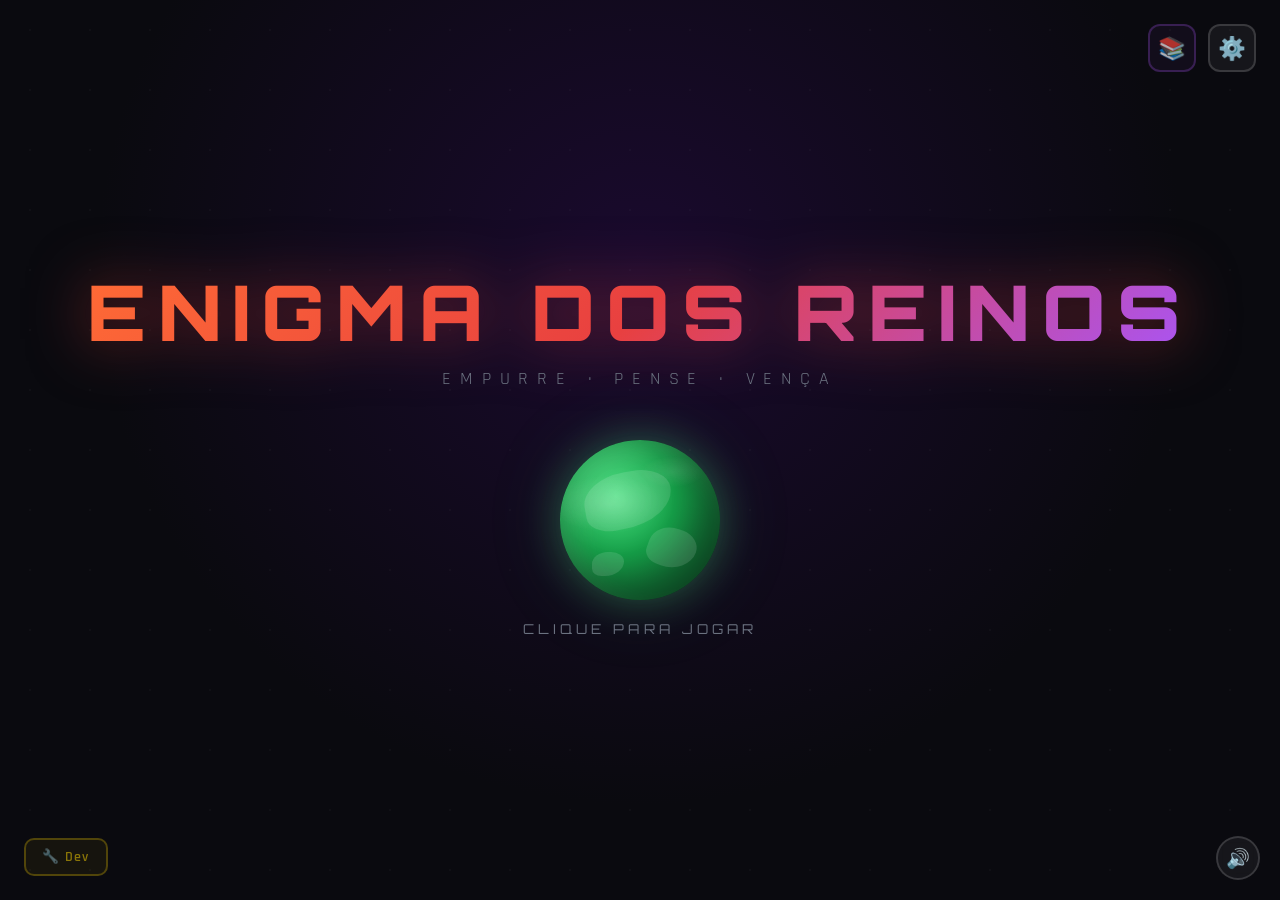
==== commit 0028303a: "fix: academy e sprites de boss. feat: botão de mutar jogo e fila de comandos no expert docs: readme " ====
--- a/index.html
+++ b/index.html
@@ -3,14 +3,17 @@
 <head>
 <meta charset="UTF-8">
 <meta name="viewport" content="width=device-width, initial-scale=1.0">
-<title>Logic & Dungeon</title>
-<link rel="stylesheet" href="style.css">
+<title>Enigma dos Reinos</title>
+<link rel="stylesheet" href="css/style.css">
 </head>
 <body>
-
+<!-- BOTÃO GLOBAL DE ÁUDIO -->
+<button class="global-audio-btn" id="global-audio-btn" title="Mutar/Desmutar Som">
+  🔊
+</button>
 <!-- TITLE SCREEN -->
 <div id="screen-title" class="screen">
-  <div class="title-logo">LOGIC & DUNGEON</div>
+  <div class="title-logo">ENIGMA DOS REINOS</div>
   <div class="title-sub">Empurre · Pense · Vença</div>
   <button class="earth-btn" id="earth-btn" aria-label="Jogar">
     <div class="earth-continent" style="width:55%;height:35%;top:20%;left:15%;transform:rotate(-10deg)"></div>
@@ -18,8 +21,8 @@
     <div class="earth-continent" style="width:20%;height:15%;top:70%;left:20%;"></div>
   </button>
   <div class="play-label">Clique para jogar</div>
-  <button class="dev-mode-btn" id="dev-mode-btn" title="Modo Desenvolvedor">🔧 Dev</button>
-  <button class="academy-btn" id="academy-btn" title="Academia de Código">📚</button>
+  <button class="dev-mode-btn" onclick="initAudio(); document.getElementById('dev-modal').classList.add('open'); document.getElementById('dev-password-input').focus();" title="Modo Desenvolvedor">🔧 Dev</button>
+  <button class="academy-btn" id="academy-btn" onclick="if(typeof window.showAcademy === 'function') { window.showAcademy(); }" title="Academia de Código">📚</button>
   <button class="title-settings-btn" id="settings-btn" title="Configurações">⚙️</button>
 </div>
 
@@ -93,9 +96,12 @@
     <span>E segurar bloco</span>
     <span>R reiniciar</span>
   </div>
+
   <!-- Expert Mode Command Input -->
   <div class="expert-input-area" id="expert-input-area">
     <div class="expert-hint" id="expert-hint">Selecione uma ação e depois o comando de direção</div>
+    
+    <!-- Linha de comando único -->
     <div class="expert-input-row">
       <div class="expert-action-btns">
         <button class="expert-action-btn" id="btn-action-mover" onclick="setExpertAction('mover')">⚡ MOVER</button>
@@ -105,28 +111,87 @@
       <button class="expert-send-btn" onclick="submitExpertCommand()">▶ ENVIAR</button>
     </div>
     <div class="expert-feedback" id="expert-feedback"></div>
-  </div>
-</div>
-
+
+    <!-- NOVO: Caixa de comandos (Loop/Batch) -->
+    <div class="expert-macro-row" style="margin-top: 8px; border-top: 1px solid rgba(255,255,255,0.1); padding-top: 8px; display: flex; gap: 8px;">
+      <input class="expert-cmd-input" id="expert-macro-input" type="text" placeholder="Ex: repetir 4 vezes mover direita" autocomplete="off" autocorrect="off" spellcheck="false">
+      <button class="expert-send-btn" onclick="addMacroCommand()" title="Adicionar à fila">➕ Add</button>
+      <button class="expert-send-btn" style="border-color: #4ade80; color: #4ade80;" onclick="runMacroQueue()" title="Executar fila">▶ Rodar</button>
+      <button class="expert-send-btn" style="border-color: #ef4444; color: #ef4444;" onclick="clearMacroQueue()" title="Limpar">🗑️</button>
+    </div>
+    <!-- Visualizador da fila -->
+    <div id="expert-macro-queue" style="font-family: monospace; font-size: 0.8rem; color: #22d3ee; min-height: 20px; margin-top: 4px;">
+      Fila: vazia
+    </div>
+  </div>
+
+</div>
 <!-- ACADEMY - TRILHAS -->
-<div id="screen-academy" class="screen hidden">
-  <button class="back-btn" id="back-to-title-from-academy">← Voltar</button>
-  <div class="academy-header">
-    <h1 class="academy-title">📚 ACADEMIA DE CÓDIGO</h1>
-    <p class="academy-sub">Aprenda programação jogando. Cada trilha ensina o que você já viveu no jogo.</p>
-  </div>
-  <div class="academy-stats" id="academy-stats"></div>
-  <div class="trilhas-grid" id="trilhas-grid"></div>
-</div>
-
-<!-- ACADEMY - LIÇÃO -->
-<div id="screen-lesson" class="screen hidden">
-  <button class="back-btn" id="back-to-academy">← Academia</button>
-  <div class="lesson-container" id="lesson-container">
-    <!-- preenchido dinamicamente -->
-  </div>
-</div>
-
+<div id="screen-academy" class="screen hidden" style="background: var(--bg); overflow-y: auto; display: flex; flex-direction: column; align-items: center; justify-content: flex-start; padding: 40px 20px;">
+  <button class="back-btn" id="back-to-title-from-academy" style="position: absolute; top: 20px; left: 20px;">← Voltar</button>
+  
+  <div class="academy-header" style="text-align: center; margin-bottom: 30px; margin-top: 40px;">
+    <h1 class="academy-title" style="font-family: 'Orbitron', monospace; font-size: 2rem; background: linear-gradient(135deg, #a855f7, #22d3ee); -webkit-background-clip: text; -webkit-text-fill-color: transparent;">📚 ACADEMIA DE CÓDIGO</h1>
+    <p style="color: var(--muted); margin-top: 8px;">Aprenda programação jogando.</p>
+  </div>
+  
+  <div class="academy-stats" id="academy-stats" style="display: flex; gap: 20px; margin-bottom: 30px;"></div>
+  <div class="trilhas-grid" id="trilhas-grid" style="display: grid; grid-template-columns: repeat(auto-fit, minmax(250px, 1fr)); gap: 20px; width: 100%; max-width: 900px;"></div>
+</div>
+
+<!-- ==================== BOSS FIGHT SCREEN ==================== -->
+<div id="screen-boss" class="screen hidden">
+  <div class="boss-topbar">
+    <button class="back-btn" id="boss-back">← Fases</button>
+    <span class="boss-round">ROUND <b id="boss-round-count">1</b></span>
+  </div>
+
+  <div class="boss-hud">
+    <div class="boss-hud-row">
+      <span class="boss-name" id="boss-name">GUARDIÃO</span>
+      <span class="boss-status" id="boss-status">AGUARDANDO</span>
+    </div>
+    <div class="bar-wrap"><div class="bar-fill" id="boss-bar"></div></div>
+  </div>
+
+  <div class="boss-stage-wrap">
+    <canvas id="boss-canvas" width="512" height="384"></canvas>
+    <div class="boss-floating-msg" id="boss-floating-msg"></div>
+    <div class="boss-timer-wrap" id="boss-timer-wrap"><div class="boss-timer-fill" id="boss-timer-fill"></div></div>
+  </div>
+
+  <div class="boss-player-hud">
+    <span class="boss-player-name">VOCÊ</span>
+    <div class="boss-player-bar-col">
+      <div class="boss-player-hp-text" id="boss-player-hp-text">100 / 100</div>
+      <div class="bar-wrap"><div class="bar-fill player-bar-fill" id="boss-player-bar"></div></div>
+    </div>
+  </div>
+
+  <div class="boss-hint">
+    Use <b>WASD</b> ou <b>setas</b> para pisar nos blocos na ordem mostrada quando o ataque começar. 3 acertos derrotam o chefe.
+  </div>
+</div>
+
+<div class="overlay" id="boss-win-overlay">
+  <div class="overlay-box">
+    <div class="overlay-title win">CHEFE DERROTADO!</div>
+    <div class="overlay-sub" id="boss-win-sub">Você venceu o Guardião.</div>
+    <button class="overlay-btn" id="boss-win-next">Continuar →</button>
+    <button class="overlay-btn secondary" id="boss-win-retry" style="margin-top:8px;background:transparent;border:2px solid rgba(255,255,255,0.2)">↺ Tentar Novamente</button>
+  </div>
+</div>
+
+<div class="overlay" id="boss-lose-overlay">
+  <div class="overlay-box">
+    <div class="overlay-title lose">DERROTA</div>
+    <div class="overlay-sub" id="boss-lose-sub">O ataque do chefe foi rápido demais...</div>
+    <button class="overlay-btn" id="boss-lose-retry">Tentar Novamente</button>
+    <button class="overlay-btn secondary" id="boss-lose-back" style="margin-top:8px;background:transparent;border:2px solid rgba(255,255,255,0.2)">← Voltar às Fases</button>
+  </div>
+</div>
+<!-- ==================== /BOSS FIGHT ==================== -->
+ 
 <!-- WIN OVERLAY -->
 <div id="win-overlay">
   <div class="win-box">
@@ -138,10 +203,11 @@
       <span class="win-star" id="wstar3">⭐</span>
     </div>
     <div class="win-moves">Movimentos: <b id="win-moves-val">0</b></div>
-    <div class="win-btns">
-      <button class="win-btn" id="btn-retry">↺ Tentar Novamente</button>
-      <button class="win-btn primary" id="btn-next">Próxima Fase →</button>
-    </div>
+  <div class="win-btns">
+    <button class="win-btn" id="btn-retry">↺ Tentar Novamente</button>
+    <button class="win-btn boss-btn" id="btn-go-boss" style="display: none;">💀 Enfrentar o Chefe</button>
+    <button class="win-btn primary" id="btn-next">Próxima Fase →</button>
+  </div>
   </div>
 </div>
 
@@ -185,8 +251,8 @@
   </div>
 </div>
 
-<script src="script.js"></script>
-<script src="academy.js"></script>
-<script src="boss-fight.js"></script>
+<script src="js/script.js"></script>
+<script src="js/academy.js"></script>
+<script src="js/boss-fight.js"></script>
 </body>
 </html>
--- a/css/style.css
+++ b/css/style.css
@@ -0,0 +1,1533 @@
+@import url('https://fonts.googleapis.com/css2?family=Orbitron:wght@400;700;900&family=Rajdhani:wght@300;400;600;700&display=swap');
+
+:root {
+  --bg: #0a0a0f;
+  --surface: #12121a;
+  --surface2: #1a1a28;
+  --accent: #e84040;
+  --accent2: #ff6b35;
+  --gold: #ffd700;
+  --vine: #16a34a;
+  --vine2: #4ade80;
+  --ice: #22d3ee;
+  --btn: #f59e0b;
+  --door: #f97316;
+  --wall: #374151;
+  --wall2: #4b5563;
+  --target: #22c55e;
+  --text: #f0f0f8;
+  --muted: #6b7280;
+  --tile: #1e1e2e;
+  --tile2: #262638;
+}
+
+* { margin: 0; padding: 0; box-sizing: border-box; }
+
+body {
+  font-family: 'Rajdhani', sans-serif;
+  background: var(--bg);
+  color: var(--text);
+  overflow: hidden;
+  width: 100vw;
+  height: 100vh;
+  user-select: none;
+}
+
+/* ===== SCREENS ===== */
+.screen {
+  position: absolute;
+  inset: 0; /* Isso força a tela a ocupar a tela toda (top:0, left:0, right:0, bottom:0) */
+  display: flex;
+  flex-direction: column;
+  align-items: center;
+  justify-content: center;
+  transition: opacity 0.5s, transform 0.5s;
+  background: var(--bg);
+}
+.screen.hidden { opacity: 0; pointer-events: none; transform: scale(0.95); }
+.screen.disintegrate {
+  animation: disintegrate 0.6s forwards;
+}
+@keyframes disintegrate {
+  0% { opacity: 1; filter: none; transform: scale(1); }
+  50% { opacity: 0.5; filter: blur(4px) saturate(3); transform: scale(1.05); }
+  100% { opacity: 0; filter: blur(20px); transform: scale(1.1); }
+}
+@keyframes fadeIn {
+  from { opacity: 0; transform: translateY(30px); }
+  to { opacity: 1; transform: translateY(0); }
+}
+@keyframes floatY {
+  0%, 100% { transform: translateY(0px); }
+  50% { transform: translateY(-12px); }
+}
+@keyframes pulse {
+  0%, 100% { box-shadow: 0 0 20px rgba(232,64,64,0.4); }
+  50% { box-shadow: 0 0 40px rgba(232,64,64,0.8), 0 0 80px rgba(232,64,64,0.3); }
+}
+@keyframes spin {
+  from { transform: rotate(0deg); }
+  to { transform: rotate(360deg); }
+}
+@keyframes portalSpin {
+  from { transform: rotate(0deg); }
+  to { transform: rotate(360deg); }
+}
+@keyframes shimmer {
+  0%, 100% { opacity: 0.6; }
+  50% { opacity: 1; }
+}
+@keyframes starPop {
+  0% { transform: scale(0) rotate(-30deg); opacity: 0; }
+  60% { transform: scale(1.3) rotate(10deg); opacity: 1; }
+  100% { transform: scale(1) rotate(0deg); opacity: 1; }
+}
+
+/* ===== TITLE SCREEN ===== */
+#screen-title {
+  background: radial-gradient(ellipse at 50% 30%, #1a0a2e 0%, #0a0a0f 60%);
+}
+#screen-title::before {
+  content: '';
+  position: absolute;
+  inset: 0;
+  background: url("data:image/svg+xml,%3Csvg width='60' height='60' viewBox='0 0 60 60' xmlns='http://www.w3.org/2000/svg'%3E%3Cg fill='none' fill-rule='evenodd'%3E%3Cg fill='%23ffffff' fill-opacity='0.03'%3E%3Ccircle cx='30' cy='30' r='1'/%3E%3C/g%3E%3C/g%3E%3C/svg%3E");
+  pointer-events: none;
+}
+.title-logo {
+  font-family: 'Orbitron', monospace;
+  font-size: clamp(2.5rem, 6vw, 5rem);
+  font-weight: 900;
+  letter-spacing: 0.15em;
+  background: linear-gradient(135deg, #ff6b35, #e84040, #a855f7);
+  -webkit-background-clip: text;
+  -webkit-text-fill-color: transparent;
+  background-clip: text;
+  animation: fadeIn 1s ease 0.2s both;
+  text-shadow: none;
+  filter: drop-shadow(0 0 30px rgba(232,64,64,0.5));
+}
+.title-sub {
+  font-size: 1.1rem;
+  letter-spacing: 0.5em;
+  color: var(--muted);
+  margin-top: 8px;
+  animation: fadeIn 1s ease 0.5s both;
+  text-transform: uppercase;
+}
+.earth-btn {
+  width: 160px;
+  height: 160px;
+  border-radius: 50%;
+  border: none;
+  cursor: pointer;
+  margin: 50px 0 20px;
+  position: relative;
+  background: radial-gradient(circle at 35% 35%, #4ade80, #16a34a 40%, #15803d 70%, #14532d);
+  box-shadow: 
+    inset -20px -20px 40px rgba(0,0,0,0.4),
+    inset 15px 15px 30px rgba(255,255,255,0.1),
+    0 0 40px rgba(74,222,128,0.3),
+    0 0 80px rgba(74,222,128,0.15);
+  animation: fadeIn 1s ease 0.7s both, floatY 4s ease-in-out 1.7s infinite, pulse 3s ease-in-out infinite;
+  transition: transform 0.2s;
+  overflow: hidden;
+}
+.earth-btn::before {
+  content: '';
+  position: absolute;
+  inset: 0;
+  border-radius: 50%;
+  background: 
+    radial-gradient(ellipse 60% 30% at 30% 40%, rgba(255,255,255,0.15) 0%, transparent 60%),
+    radial-gradient(ellipse 40% 20% at 70% 20%, rgba(255,255,255,0.1) 0%, transparent 50%);
+}
+.earth-btn::after {
+  content: '';
+  position: absolute;
+  inset: -4px;
+  border-radius: 50%;
+  border: 2px solid rgba(74,222,128,0.4);
+  animation: spin 8s linear infinite;
+  border-top-color: rgba(74,222,128,0.8);
+}
+.earth-btn:hover { transform: scale(1.05); }
+.earth-btn:active { transform: scale(0.97); }
+.earth-continent {
+  position: absolute;
+  background: rgba(255,255,255,0.12);
+  border-radius: 50% 40% 60% 30%;
+}
+.play-label {
+  font-family: 'Orbitron', monospace;
+  font-size: 0.85rem;
+  letter-spacing: 0.3em;
+  color: var(--muted);
+  animation: fadeIn 1s ease 1s both;
+  text-transform: uppercase;
+}
+.dev-mode-btn {
+  position: absolute;
+  bottom: 24px;
+  left: 24px;
+  padding: 8px 16px;
+  border: 2px solid rgba(255,215,0,0.25);
+  border-radius: 10px;
+  background: rgba(255,215,0,0.05);
+  color: rgba(255,215,0,0.5);
+  font-family: 'Rajdhani', sans-serif;
+  font-size: 0.85rem;
+  font-weight: 600;
+  cursor: pointer;
+  letter-spacing: 0.1em;
+  transition: all 0.2s;
+  animation: fadeIn 1s ease 1.5s both;
+}
+.dev-mode-btn:hover {
+  border-color: rgba(255,215,0,0.6);
+  color: var(--gold);
+  background: rgba(255,215,0,0.1);
+}
+.dev-badge {
+  position: fixed;
+  top: 84px;
+  left: 50%;
+  transform: translateX(-50%);
+  background: linear-gradient(135deg, #ffd700, #f59e0b);
+  color: #1a1000;
+  font-family: 'Orbitron', monospace;
+  font-size: 0.7rem;
+  font-weight: 700;
+  letter-spacing: 0.15em;
+  padding: 5px 14px;
+  border-radius: 20px;
+  z-index: 200;
+  display: none;
+  box-shadow: 0 2px 16px rgba(255,215,0,0.4);
+}
+.dev-badge.visible { display: block; }
+
+/* Dev password modal */
+#dev-modal .modal h2 { background: linear-gradient(135deg, #ffd700, #f59e0b); -webkit-background-clip: text; background-clip: text; }
+.dev-input {
+  width: 100%;
+  margin: 16px 0;
+  padding: 14px 18px;
+  background: rgba(255,255,255,0.05);
+  border: 1.5px solid rgba(255,215,0,0.3);
+  border-radius: 12px;
+  color: var(--gold);
+  font-family: 'Orbitron', monospace;
+  font-size: 1.2rem;
+  letter-spacing: 0.3em;
+  text-align: center;
+  outline: none;
+  transition: border-color 0.2s;
+}
+.dev-input:focus { border-color: var(--gold); }
+.dev-input.error { border-color: var(--accent); color: var(--accent); animation: shake 0.3s ease; }
+@keyframes shake {
+  0%,100% { transform: translateX(0); }
+  25% { transform: translateX(-6px); }
+  75% { transform: translateX(6px); }
+}
+.dev-btn-enter {
+  width: 100%;
+  padding: 14px;
+  border: 2px solid rgba(255,215,0,0.4);
+  border-radius: 12px;
+  background: transparent;
+  color: var(--gold);
+  font-family: 'Rajdhani', sans-serif;
+  font-size: 1rem;
+  font-weight: 600;
+  letter-spacing: 0.2em;
+  cursor: pointer;
+  transition: all 0.2s;
+  text-transform: uppercase;
+  margin-bottom: 10px;
+}
+.dev-btn-enter:hover { background: var(--gold); color: #1a1000; }
+
+.title-settings-btn {
+  position: absolute;
+  top: 24px;
+  right: 24px;
+  width: 48px;
+  height: 48px;
+  border: 2px solid rgba(255,255,255,0.15);
+  border-radius: 12px;
+  background: rgba(255,255,255,0.05);
+  color: var(--muted);
+  font-size: 1.4rem;
+  cursor: pointer;
+  display: flex;
+  align-items: center;
+  justify-content: center;
+  transition: all 0.2s;
+  animation: fadeIn 1s ease 1.2s both;
+}
+.title-settings-btn:hover {
+  border-color: rgba(255,255,255,0.4);
+  color: var(--text);
+  background: rgba(255,255,255,0.1);
+  transform: rotate(60deg);
+}
+/* ===== ACADEMY BUTTON (title) ===== */
+.academy-btn {
+  position: absolute;
+  top: 24px;
+  right: 84px;
+  width: 48px;
+  height: 48px;
+  border: 2px solid rgba(168,85,247,0.25);
+  border-radius: 12px;
+  background: rgba(168,85,247,0.05);
+  color: rgba(168,85,247,0.7);
+  font-size: 1.4rem;
+  cursor: pointer;
+  display: flex;
+  align-items: center;
+  justify-content: center;
+  transition: all 0.2s;
+  animation: fadeIn 1s ease 1.3s both;
+}
+.academy-btn:hover {
+  border-color: rgba(168,85,247,0.7);
+  color: #c896ff;
+  background: rgba(168,85,247,0.15);
+  transform: scale(1.08);
+}
+
+/* ===== ACADEMY SCREEN ===== */
+#screen-academy {
+  background: radial-gradient(ellipse at 50% 0%, #1a0a2e 0%, #0a0a0f 70%);
+  padding: 40px 20px;
+  overflow-y: auto;
+  justify-content: flex-start;
+}
+.academy-header {
+  text-align: center;
+  margin-bottom: 24px;
+  animation: fadeIn 0.5s ease both;
+}
+.academy-title {
+  font-family: 'Orbitron', monospace;
+  font-size: 1.8rem;
+  background: linear-gradient(135deg, #a855f7, #22d3ee);
+  -webkit-background-clip: text;
+  -webkit-text-fill-color: transparent;
+  background-clip: text;
+}
+.academy-sub {
+  color: var(--muted);
+  font-size: 0.95rem;
+  margin-top: 6px;
+  max-width: 640px;
+  margin-left: auto;
+  margin-right: auto;
+  line-height: 1.5;
+}
+.academy-stats {
+  display: flex;
+  gap: 20px;
+  justify-content: center;
+  margin-bottom: 30px;
+  flex-wrap: wrap;
+  animation: fadeIn 0.6s ease 0.1s both;
+}
+.academy-stat {
+  background: rgba(168,85,247,0.08);
+  border: 1.5px solid rgba(168,85,247,0.25);
+  border-radius: 14px;
+  padding: 10px 20px;
+  display: flex;
+  align-items: center;
+  gap: 10px;
+  font-family: 'Orbitron', monospace;
+}
+.academy-stat .stat-val {
+  font-size: 1.4rem;
+  color: #c896ff;
+  font-weight: 700;
+}
+.academy-stat .stat-lbl {
+  font-size: 0.75rem;
+  color: var(--muted);
+  letter-spacing: 0.1em;
+  text-transform: uppercase;
+}
+
+.trilhas-grid {
+  display: grid;
+  grid-template-columns: repeat(auto-fit, minmax(280px, 1fr));
+  gap: 20px;
+  max-width: 1100px;
+  width: 100%;
+}
+.trilha-card {
+  border-radius: 18px;
+  border: 2px solid rgba(255,255,255,0.08);
+  background: var(--surface);
+  padding: 22px;
+  cursor: pointer;
+  transition: all 0.25s;
+  position: relative;
+  overflow: hidden;
+  animation: fadeIn 0.5s ease both;
+}
+.trilha-card:nth-child(1) { animation-delay: 0.05s; }
+.trilha-card:nth-child(2) { animation-delay: 0.10s; }
+.trilha-card:nth-child(3) { animation-delay: 0.15s; }
+.trilha-card:nth-child(4) { animation-delay: 0.20s; }
+.trilha-card:nth-child(5) { animation-delay: 0.25s; }
+.trilha-card:hover:not(.locked) {
+  transform: translateY(-5px);
+  border-color: rgba(168,85,247,0.5);
+  box-shadow: 0 15px 40px rgba(168,85,247,0.15);
+}
+.trilha-card.locked {
+  filter: brightness(0.55) grayscale(0.6);
+  cursor: not-allowed;
+}
+.trilha-card::before {
+  content: '';
+  position: absolute;
+  top: 0; left: 0; right: 0;
+  height: 4px;
+  background: linear-gradient(90deg, var(--trilha-color, #a855f7), transparent);
+}
+.trilha-icon {
+  font-size: 2.4rem;
+  margin-bottom: 10px;
+  display: block;
+}
+.trilha-name {
+  font-family: 'Orbitron', monospace;
+  font-size: 1rem;
+  color: var(--trilha-color, #a855f7);
+  margin-bottom: 4px;
+}
+.trilha-world {
+  color: var(--muted);
+  font-size: 0.8rem;
+  letter-spacing: 0.08em;
+  margin-bottom: 12px;
+}
+.trilha-progress {
+  display: flex;
+  align-items: center;
+  gap: 8px;
+  margin-top: 12px;
+}
+.trilha-progress-bar {
+  flex: 1;
+  height: 6px;
+  background: rgba(255,255,255,0.08);
+  border-radius: 3px;
+  overflow: hidden;
+}
+.trilha-progress-fill {
+  height: 100%;
+  background: linear-gradient(90deg, #a855f7, #22d3ee);
+  border-radius: 3px;
+  transition: width 0.4s;
+}
+.trilha-progress-text {
+  font-family: 'Orbitron', monospace;
+  font-size: 0.75rem;
+  color: var(--muted);
+  white-space: nowrap;
+}
+.trilha-lock {
+  position: absolute;
+  inset: 0;
+  display: flex;
+  align-items: center;
+  justify-content: center;
+  background: rgba(0,0,0,0.35);
+  font-size: 2.4rem;
+}
+
+/* ===== LESSON SCREEN ===== */
+#screen-lesson {
+  background: radial-gradient(ellipse at 50% 0%, #150825 0%, #0a0a0f 70%);
+  padding: 40px 20px;
+  overflow-y: auto;
+  justify-content: flex-start;
+}
+.lesson-container {
+  max-width: 720px;
+  width: 100%;
+  background: var(--surface);
+  border: 1px solid rgba(168,85,247,0.2);
+  border-radius: 20px;
+  padding: 32px;
+  box-shadow: 0 20px 60px rgba(0,0,0,0.5);
+  animation: fadeIn 0.4s ease both;
+}
+.lesson-top {
+  display: flex;
+  align-items: center;
+  gap: 12px;
+  margin-bottom: 24px;
+  padding-bottom: 16px;
+  border-bottom: 1px solid rgba(255,255,255,0.06);
+}
+.lesson-icon {
+  font-size: 2rem;
+}
+.lesson-title-wrap { flex: 1; }
+.lesson-title {
+  font-family: 'Orbitron', monospace;
+  font-size: 1.2rem;
+  color: #c896ff;
+}
+.lesson-world-tag {
+  font-size: 0.75rem;
+  color: var(--muted);
+  letter-spacing: 0.1em;
+  text-transform: uppercase;
+  margin-top: 2px;
+}
+.lesson-section {
+  margin-bottom: 22px;
+}
+.lesson-section-label {
+  font-family: 'Orbitron', monospace;
+  font-size: 0.75rem;
+  color: #22d3ee;
+  letter-spacing: 0.15em;
+  margin-bottom: 8px;
+  text-transform: uppercase;
+}
+.lesson-text {
+  color: #d0d0e0;
+  font-size: 1rem;
+  line-height: 1.65;
+}
+.lesson-code {
+  background: #0a0a12;
+  border-left: 3px solid #a855f7;
+  border-radius: 8px;
+  padding: 16px 18px;
+  font-family: 'Courier New', monospace;
+  font-size: 0.92rem;
+  color: #e0d0f0;
+  white-space: pre-wrap;
+  line-height: 1.6;
+  overflow-x: auto;
+}
+.lesson-code .kw { color: #c896ff; }
+.lesson-code .str { color: #86efac; }
+.lesson-code .num { color: #fbbf24; }
+.lesson-code .com { color: #6b7280; font-style: italic; }
+.lesson-connection {
+  background: rgba(34,211,238,0.06);
+  border: 1px solid rgba(34,211,238,0.2);
+  border-radius: 10px;
+  padding: 14px 16px;
+  color: #b8e8f0;
+  font-size: 0.95rem;
+  line-height: 1.55;
+}
+.lesson-connection b { color: #22d3ee; }
+
+/* Quiz */
+.quiz-box {
+  background: rgba(168,85,247,0.04);
+  border: 1px solid rgba(168,85,247,0.25);
+  border-radius: 14px;
+  padding: 20px;
+}
+.quiz-question {
+  color: var(--text);
+  font-size: 1rem;
+  margin-bottom: 14px;
+  font-weight: 600;
+}
+.quiz-options {
+  display: flex;
+  flex-direction: column;
+  gap: 8px;
+}
+.quiz-opt {
+  padding: 12px 16px;
+  border-radius: 10px;
+  border: 1.5px solid rgba(255,255,255,0.1);
+  background: rgba(255,255,255,0.02);
+  color: var(--text);
+  font-family: 'Courier New', monospace;
+  font-size: 0.92rem;
+  text-align: left;
+  cursor: pointer;
+  transition: all 0.15s;
+}
+.quiz-opt:hover:not(.correct):not(.wrong) {
+  border-color: rgba(168,85,247,0.5);
+  background: rgba(168,85,247,0.08);
+}
+.quiz-opt.correct {
+  border-color: #22c55e;
+  background: rgba(34,197,94,0.12);
+  color: #86efac;
+}
+.quiz-opt.wrong {
+  border-color: #ef4444;
+  background: rgba(239,68,68,0.12);
+  color: #fca5a5;
+}
+.quiz-feedback {
+  margin-top: 14px;
+  padding: 12px 16px;
+  border-radius: 10px;
+  font-size: 0.92rem;
+  line-height: 1.5;
+  display: none;
+}
+.quiz-feedback.show { display: block; }
+.quiz-feedback.ok {
+  background: rgba(34,197,94,0.1);
+  border: 1px solid rgba(34,197,94,0.3);
+  color: #86efac;
+}
+.quiz-feedback.err {
+  background: rgba(239,68,68,0.1);
+  border: 1px solid rgba(239,68,68,0.3);
+  color: #fca5a5;
+}
+.quiz-actions {
+  display: flex;
+  justify-content: flex-end;
+  gap: 12px;
+  margin-top: 16px;
+}
+.lesson-btn {
+  padding: 12px 24px;
+  border-radius: 12px;
+  border: 2px solid rgba(168,85,247,0.4);
+  background: transparent;
+  color: #c896ff;
+  font-family: 'Rajdhani', sans-serif;
+  font-size: 1rem;
+  font-weight: 700;
+  letter-spacing: 0.12em;
+  cursor: pointer;
+  transition: all 0.2s;
+  text-transform: uppercase;
+}
+.lesson-btn:hover:not(:disabled) {
+  background: #a855f7;
+  color: white;
+}
+.lesson-btn:disabled {
+  opacity: 0.4;
+  cursor: not-allowed;
+}
+.lesson-btn.primary {
+  background: linear-gradient(135deg, #a855f7, #22d3ee);
+  color: white;
+  border: none;
+}
+.lesson-btn.primary:hover:not(:disabled) {
+  filter: brightness(1.15);
+  transform: translateY(-2px);
+}
+.lesson-nav {
+  display: flex;
+  justify-content: space-between;
+  margin-top: 26px;
+  padding-top: 20px;
+  border-top: 1px solid rgba(255,255,255,0.06);
+}
+/* ===== SETTINGS MODAL ===== */
+.modal-overlay {
+  position: absolute;
+  inset: 0;
+  background: rgba(0,0,0,0.7);
+  display: flex;
+  align-items: center;
+  justify-content: center;
+  z-index: 100;
+  opacity: 0;
+  pointer-events: none;
+  transition: opacity 0.3s;
+  backdrop-filter: blur(4px);
+}
+.modal-overlay.open { opacity: 1; pointer-events: all; }
+.modal {
+  background: var(--surface);
+  border: 1px solid rgba(255,255,255,0.1);
+  border-radius: 24px;
+  padding: 40px;
+  min-width: 360px;
+  max-width: 90vw;
+  transform: translateY(20px) scale(0.95);
+  transition: transform 0.3s;
+  box-shadow: 0 40px 80px rgba(0,0,0,0.6);
+}
+.modal-overlay.open .modal { transform: none; }
+.modal h2 {
+  font-family: 'Orbitron', monospace;
+  font-size: 1.3rem;
+  margin-bottom: 30px;
+  background: linear-gradient(135deg, #e84040, #a855f7);
+  -webkit-background-clip: text;
+  -webkit-text-fill-color: transparent;
+  background-clip: text;
+}
+.setting-row {
+  display: flex;
+  align-items: center;
+  justify-content: space-between;
+  padding: 14px 0;
+  border-bottom: 1px solid rgba(255,255,255,0.06);
+}
+.setting-row label { font-size: 1.1rem; color: #c0c0d0; }
+.toggle {
+  width: 52px;
+  height: 28px;
+  background: #374151;
+  border-radius: 14px;
+  cursor: pointer;
+  position: relative;
+  transition: background 0.3s;
+  border: none;
+}
+.toggle.on { background: var(--accent); }
+.toggle::after {
+  content: '';
+  position: absolute;
+  width: 22px;
+  height: 22px;
+  background: white;
+  border-radius: 50%;
+  top: 3px;
+  left: 3px;
+  transition: transform 0.3s;
+  box-shadow: 0 2px 6px rgba(0,0,0,0.3);
+}
+.toggle.on::after { transform: translateX(24px); }
+.slider-row { padding: 14px 0; }
+.slider-row label { font-size: 1.1rem; color: #c0c0d0; display: block; margin-bottom: 10px; }
+input[type=range] {
+  width: 100%;
+  accent-color: var(--accent);
+  height: 4px;
+}
+.modal-close {
+  width: 100%;
+  margin-top: 24px;
+  padding: 14px;
+  border: 2px solid rgba(232,64,64,0.4);
+  border-radius: 12px;
+  background: transparent;
+  color: var(--accent);
+  font-family: 'Rajdhani', sans-serif;
+  font-size: 1rem;
+  font-weight: 600;
+  letter-spacing: 0.2em;
+  cursor: pointer;
+  transition: all 0.2s;
+  text-transform: uppercase;
+}
+.modal-close:hover { background: var(--accent); color: white; }
+.btn-danger {
+  width: 100%;
+  margin-top: 10px;
+  padding: 14px;
+  border: 2px solid rgba(239,68,68,0.3);
+  border-radius: 12px;
+  background: transparent;
+  color: #ef4444;
+  font-family: 'Rajdhani', sans-serif;
+  font-size: 1rem;
+  font-weight: 600;
+  letter-spacing: 0.2em;
+  cursor: pointer;
+  transition: all 0.2s;
+  text-transform: uppercase;
+}
+.btn-danger:hover { background: #ef4444; color: white; }
+
+/* ===== WORLD SELECT ===== */
+#screen-worlds {
+  background: radial-gradient(ellipse at 50% 0%, #1a0a2e 0%, #0a0a0f 70%);
+  padding: 40px 20px;
+  overflow-y: auto;
+}
+.worlds-header {
+  text-align: center;
+  margin-bottom: 50px;
+  animation: fadeIn 0.5s ease both;
+}
+.worlds-header h1 {
+  font-family: 'Orbitron', monospace;
+  font-size: 2rem;
+  background: linear-gradient(135deg, #e84040, #ff6b35);
+  -webkit-background-clip: text;
+  -webkit-text-fill-color: transparent;
+  background-clip: text;
+}
+.worlds-grid {
+  display: grid;
+  grid-template-columns: repeat(auto-fit, minmax(280px, 1fr));
+  gap: 24px;
+  max-width: 1100px;
+  width: 100%;
+}
+.world-card {
+  border-radius: 20px;
+  border: 2px solid rgba(255,255,255,0.08);
+  overflow: hidden;
+  cursor: pointer;
+  transition: all 0.3s;
+  position: relative;
+  animation: fadeIn 0.5s ease both;
+}
+.world-card:nth-child(1) { animation-delay: 0.1s; }
+.world-card:nth-child(2) { animation-delay: 0.2s; }
+.world-card:nth-child(3) { animation-delay: 0.3s; }
+.world-card:nth-child(4) { animation-delay: 0.4s; }
+.world-card:nth-child(5) { animation-delay: 0.5s; }
+.world-card:hover:not(.locked) {
+  transform: translateY(-6px);
+  border-color: rgba(255,255,255,0.25);
+  box-shadow: 0 20px 60px rgba(0,0,0,0.5);
+}
+.world-card.locked { cursor: not-allowed; filter: grayscale(1) brightness(0.5); }
+.world-art {
+  height: 160px;
+  position: relative;
+  display: flex;
+  align-items: center;
+  justify-content: center;
+  overflow: hidden;
+  font-size: 4rem;
+}
+.world-art canvas {
+  position: absolute;
+  inset: 0;
+  width: 100%;
+  height: 100%;
+}
+.world-art .world-icon {
+  position: relative;
+  z-index: 1;
+  font-size: 3.5rem;
+  filter: drop-shadow(0 0 20px rgba(255,255,255,0.5));
+  animation: floatY 3s ease-in-out infinite;
+}
+.world-info {
+  padding: 20px;
+  background: var(--surface);
+}
+.world-info h3 {
+  font-family: 'Orbitron', monospace;
+  font-size: 1rem;
+  margin-bottom: 6px;
+}
+.world-info p { font-size: 0.9rem; color: var(--muted); margin-bottom: 12px; }
+.world-stars {
+  display: flex;
+  gap: 4px;
+  font-size: 1.1rem;
+}
+.world-lock {
+  position: absolute;
+  inset: 0;
+  display: flex;
+  align-items: center;
+  justify-content: center;
+  font-size: 3rem;
+  background: rgba(0,0,0,0.3);
+}
+.back-btn {
+  position: absolute;
+  top: 20px;
+  left: 20px;
+  padding: 10px 20px;
+  border: 2px solid rgba(255,255,255,0.15);
+  border-radius: 12px;
+  background: transparent;
+  color: var(--muted);
+  font-family: 'Rajdhani', sans-serif;
+  font-size: 1rem;
+  font-weight: 600;
+  cursor: pointer;
+  transition: all 0.2s;
+  display: flex;
+  align-items: center;
+  gap: 8px;
+}
+.back-btn:hover { border-color: rgba(255,255,255,0.4); color: var(--text); }
+
+/* ===== LEVEL SELECT ===== */
+#screen-levels {
+  background: radial-gradient(ellipse at 50% 0%, #1a0a2e 0%, #0a0a0f 70%);
+  padding: 40px 20px;
+  overflow-y: auto;
+}
+.levels-header {
+  text-align: center;
+  margin-bottom: 40px;
+  animation: fadeIn 0.5s ease both;
+}
+.levels-header h1 {
+  font-family: 'Orbitron', monospace;
+  font-size: 1.8rem;
+}
+.levels-grid {
+  display: grid;
+  grid-template-columns: repeat(3, 1fr);
+  gap: 16px;
+  max-width: 600px;
+  width: 100%;
+}
+.level-card {
+  aspect-ratio: 1;
+  border-radius: 16px;
+  border: 2px solid rgba(255,255,255,0.1);
+  background: var(--surface);
+  display: flex;
+  flex-direction: column;
+  align-items: center;
+  justify-content: center;
+  cursor: pointer;
+  transition: all 0.2s;
+  position: relative;
+  gap: 6px;
+  animation: fadeIn 0.4s ease both;
+}
+.level-card:nth-child(1) { animation-delay: 0.05s; }
+.level-card:nth-child(2) { animation-delay: 0.1s; }
+.level-card:nth-child(3) { animation-delay: 0.15s; }
+.level-card:nth-child(4) { animation-delay: 0.2s; }
+.level-card:nth-child(5) { animation-delay: 0.25s; }
+.level-card:hover:not(.locked) {
+  transform: scale(1.05);
+  border-color: rgba(255,255,255,0.3);
+  background: var(--surface2);
+}
+.level-card.locked { filter: brightness(0.4); cursor: not-allowed; }
+.level-card .level-num {
+  font-family: 'Orbitron', monospace;
+  font-size: 1.6rem;
+  font-weight: 700;
+}
+.level-card .level-stars { font-size: 0.85rem; }
+.level-card.completed { border-color: rgba(255,215,0,0.4); }
+
+/* ===== GAME SCREEN ===== */
+#screen-game {
+  background: var(--bg);
+  flex-direction: column;
+}
+.game-hud {
+  width: 100%;
+  max-width: 800px;
+  display: flex;
+  align-items: center;
+  justify-content: space-between;
+  padding: 16px 20px;
+  background: rgba(255,255,255,0.03);
+  border-bottom: 1px solid rgba(255,255,255,0.05);
+}
+.hud-left { display: flex; align-items: center; gap: 16px; }
+.hud-title {
+  font-family: 'Orbitron', monospace;
+  font-size: 0.85rem;
+  color: var(--muted);
+  letter-spacing: 0.15em;
+}
+.hud-moves {
+  font-family: 'Orbitron', monospace;
+  font-size: 1.1rem;
+  color: var(--text);
+}
+.hud-moves span { color: var(--accent2); }
+.hud-right { display: flex; gap: 12px; }
+.hud-btn {
+  padding: 8px 16px;
+  border-radius: 10px;
+  border: 1.5px solid rgba(255,255,255,0.12);
+  background: transparent;
+  color: var(--muted);
+  font-family: 'Rajdhani', sans-serif;
+  font-size: 0.9rem;
+  font-weight: 600;
+  cursor: pointer;
+  transition: all 0.2s;
+  letter-spacing: 0.1em;
+}
+.hud-btn:hover { border-color: rgba(255,255,255,0.3); color: var(--text); }
+.hud-btn.reset:hover { border-color: var(--accent); color: var(--accent); }
+.hud-btn.grab-btn { transition: all 0.15s; }
+.hud-btn.grab-btn.active {
+  border-color: var(--gold);
+  color: var(--gold);
+  background: rgba(255,215,0,0.12);
+  box-shadow: 0 0 12px rgba(255,215,0,0.35);
+}
+.hud-btn.grab-btn:hover { border-color: var(--gold); color: var(--gold); }
+.game-area {
+  flex: 1;
+  display: flex;
+  align-items: center;
+  justify-content: center;
+  padding: 20px;
+  overflow: hidden;
+}
+#game-canvas {
+  border-radius: 12px;
+  box-shadow: 0 0 60px rgba(0,0,0,0.8);
+  image-rendering: pixelated;
+  max-width: 100%;
+  max-height: calc(100vh - 140px);
+  /* Sem width/height fixos — o browser escala mantendo proporção */
+}
+.game-controls-hint {
+  display: flex;
+  gap: 20px;
+  padding: 10px 20px;
+  color: var(--muted);
+  font-size: 0.85rem;
+  letter-spacing: 0.05em;
+}
+
+/* ===== WIN OVERLAY ===== */
+#win-overlay {
+  position: absolute;
+  inset: 0;
+  background: rgba(0,0,0,0.85);
+  display: flex;
+  flex-direction: column;
+  align-items: center;
+  justify-content: center;
+  z-index: 50;
+  opacity: 0;
+  pointer-events: none;
+  transition: opacity 0.5s;
+  backdrop-filter: blur(6px);
+}
+#win-overlay.show { opacity: 1; pointer-events: all; }
+.win-box {
+  background: var(--surface);
+  border: 1px solid rgba(255,215,0,0.3);
+  border-radius: 28px;
+  padding: 50px 60px;
+  text-align: center;
+  box-shadow: 0 40px 100px rgba(0,0,0,0.7), 0 0 60px rgba(255,215,0,0.1);
+}
+.win-title {
+  font-family: 'Orbitron', monospace;
+  font-size: 2rem;
+  font-weight: 900;
+  background: linear-gradient(135deg, var(--gold), var(--accent2));
+  -webkit-background-clip: text;
+  -webkit-text-fill-color: transparent;
+  background-clip: text;
+  margin-bottom: 10px;
+}
+.win-sub { color: var(--muted); font-size: 1rem; margin-bottom: 30px; }
+.win-stars {
+  display: flex;
+  justify-content: center;
+  gap: 16px;
+  margin-bottom: 36px;
+  font-size: 3rem;
+}
+.win-star {
+  display: inline-block;
+  opacity: 0;
+  transform: scale(0);
+}
+.win-star.show { animation: starPop 0.4s ease forwards; }
+.win-star.show:nth-child(2) { animation-delay: 0.15s; }
+.win-star.show:nth-child(3) { animation-delay: 0.3s; }
+.win-star.empty { filter: grayscale(1) brightness(0.4); opacity: 0.4; }
+.win-moves { color: var(--muted); font-size: 1rem; margin-bottom: 30px; }
+.win-moves b { color: var(--text); }
+.win-btns { display: flex; gap: 16px; justify-content: center; flex-wrap: wrap; }
+.win-btn {
+  padding: 14px 28px;
+  border-radius: 14px;
+  border: 2px solid rgba(255,255,255,0.15);
+  background: transparent;
+  color: var(--text);
+  font-family: 'Rajdhani', sans-serif;
+  font-size: 1rem;
+  font-weight: 700;
+  cursor: pointer;
+  transition: all 0.2s;
+  letter-spacing: 0.15em;
+  text-transform: uppercase;
+}
+.win-btn:hover { background: rgba(255,255,255,0.1); border-color: rgba(255,255,255,0.35); }
+.win-btn.primary { border-color: var(--gold); color: var(--gold); }
+.win-btn.primary:hover { background: var(--gold); color: var(--bg); }
+
+/* Botão "Enfrentar o Chefe" — destaque vermelho */
+.win-btn.boss-btn {
+  border-color: #ef4444;
+  color: #ef4444;
+  background: rgba(239, 68, 68, 0.08);
+}
+.win-btn.boss-btn:hover {
+  background: #ef4444;
+  color: white;
+  border-color: #ef4444;
+  box-shadow: 0 0 20px rgba(239, 68, 68, 0.4);
+}
+/* particles */
+.particle {
+  position: absolute;
+  border-radius: 50%;
+  pointer-events: none;
+  animation: particleFly 1.2s ease forwards;
+}
+@keyframes particleFly {
+  0% { transform: translate(0,0) scale(1); opacity: 1; }
+  100% { transform: translate(var(--dx), var(--dy)) scale(0); opacity: 0; }
+}
+
+/* ===== DIFFICULTY SCREEN ===== */
+#screen-difficulty {
+  background: radial-gradient(ellipse at 50% 30%, #1a0a2e 0%, #0a0a0f 60%);
+  gap: 28px;
+  padding: 40px 20px;
+}
+.diff-title {
+  font-family: 'Orbitron', monospace;
+  font-size: 1.6rem;
+  font-weight: 900;
+  background: linear-gradient(135deg, #ff6b35, #e84040, #a855f7);
+  -webkit-background-clip: text;
+  -webkit-text-fill-color: transparent;
+  background-clip: text;
+  margin-bottom: 8px;
+  animation: fadeIn 0.6s ease both;
+}
+.diff-sub {
+  color: var(--muted);
+  font-size: 1rem;
+  letter-spacing: 0.1em;
+  animation: fadeIn 0.6s ease 0.1s both;
+}
+.diff-cards {
+  display: flex;
+  gap: 20px;
+  flex-wrap: wrap;
+  justify-content: center;
+  max-width: 900px;
+}
+.diff-card {
+  flex: 1;
+  min-width: 220px;
+  max-width: 270px;
+  border-radius: 20px;
+  border: 2px solid rgba(255,255,255,0.1);
+  background: var(--surface);
+  padding: 32px 24px 28px;
+  cursor: pointer;
+  transition: all 0.3s;
+  text-align: center;
+  animation: fadeIn 0.5s ease both;
+  position: relative;
+  overflow: hidden;
+}
+.diff-card:nth-child(1) { animation-delay: 0.15s; }
+.diff-card:nth-child(2) { animation-delay: 0.25s; }
+.diff-card:nth-child(3) { animation-delay: 0.35s; }
+.diff-card::before {
+  content: '';
+  position: absolute;
+  inset: 0;
+  opacity: 0;
+  transition: opacity 0.3s;
+}
+.diff-card.easy::before   { background: radial-gradient(ellipse at 50% 0%, rgba(74,222,128,0.15) 0%, transparent 70%); }
+.diff-card.normal::before { background: radial-gradient(ellipse at 50% 0%, rgba(251,191,36,0.15) 0%, transparent 70%); }
+.diff-card.expert::before { background: radial-gradient(ellipse at 50% 0%, rgba(239,68,68,0.18) 0%, transparent 70%); }
+.diff-card:hover::before  { opacity: 1; }
+.diff-card:hover { transform: translateY(-6px); }
+.diff-card.easy:hover   { border-color: #4ade80; box-shadow: 0 12px 40px rgba(74,222,128,0.2); }
+.diff-card.normal:hover { border-color: #fbbf24; box-shadow: 0 12px 40px rgba(251,191,36,0.2); }
+.diff-card.expert:hover { border-color: #ef4444; box-shadow: 0 12px 40px rgba(239,68,68,0.2); }
+.diff-icon { font-size: 3.2rem; margin-bottom: 14px; display: block; }
+.diff-name {
+  font-family: 'Orbitron', monospace;
+  font-size: 1.1rem;
+  font-weight: 700;
+  margin-bottom: 10px;
+}
+.diff-card.easy   .diff-name { color: #4ade80; }
+.diff-card.normal .diff-name { color: #fbbf24; }
+.diff-card.expert .diff-name { color: #ef4444; }
+.diff-desc {
+  color: var(--muted);
+  font-size: 0.88rem;
+  line-height: 1.5;
+}
+.diff-badge {
+  display: inline-block;
+  margin-top: 14px;
+  padding: 4px 12px;
+  border-radius: 20px;
+  font-size: 0.75rem;
+  font-weight: 700;
+  letter-spacing: 0.1em;
+  text-transform: uppercase;
+}
+.diff-card.easy   .diff-badge { background: rgba(74,222,128,0.15); color: #4ade80; border: 1px solid rgba(74,222,128,0.3); }
+.diff-card.normal .diff-badge { background: rgba(251,191,36,0.15); color: #fbbf24; border: 1px solid rgba(251,191,36,0.3); }
+.diff-card.expert .diff-badge { background: rgba(239,68,68,0.15); color: #ef4444; border: 1px solid rgba(239,68,68,0.3); }
+
+/* ===== EXPERT COMMAND INPUT ===== */
+.expert-input-area {
+  width: 100%;
+  max-width: 800px;
+  padding: 10px 20px 14px;
+  background: rgba(0,0,0,0.4);
+  border-top: 1px solid rgba(239,68,68,0.25);
+  display: none;
+  flex-direction: column;
+  gap: 6px;
+}
+.expert-input-area.active { display: flex; }
+.expert-input-row {
+  display: flex;
+  gap: 10px;
+  align-items: center;
+}
+.expert-action-btns {
+  display: flex;
+  gap: 6px;
+  flex-shrink: 0;
+}
+.expert-action-btn {
+  padding: 7px 14px;
+  border-radius: 8px;
+  border: 2px solid rgba(255,255,255,0.15);
+  background: transparent;
+  color: var(--muted);
+  font-family: 'Rajdhani', sans-serif;
+  font-size: 0.9rem;
+  font-weight: 700;
+  cursor: pointer;
+  transition: all 0.2s;
+  letter-spacing: 0.08em;
+  text-transform: uppercase;
+}
+.expert-action-btn.selected-mover   { border-color: #22d3ee; color: #22d3ee; background: rgba(34,211,238,0.1); }
+.expert-action-btn.selected-segurar { border-color: #ffd700; color: #ffd700; background: rgba(255,215,0,0.1); }
+.expert-cmd-input {
+  flex: 1;
+  padding: 8px 14px;
+  background: rgba(255,255,255,0.04);
+  border: 1.5px solid rgba(255,255,255,0.12);
+  border-radius: 10px;
+  color: var(--text);
+  font-family: 'Orbitron', monospace;
+  font-size: 0.9rem;
+  outline: none;
+  transition: border-color 0.2s;
+}
+.expert-cmd-input:focus { border-color: rgba(239,68,68,0.5); }
+.expert-cmd-input.error { border-color: var(--accent); animation: shake 0.3s ease; }
+.expert-send-btn {
+  padding: 8px 18px;
+  border-radius: 10px;
+  border: 2px solid rgba(239,68,68,0.4);
+  background: transparent;
+  color: var(--accent);
+  font-family: 'Rajdhani', sans-serif;
+  font-size: 0.9rem;
+  font-weight: 700;
+  cursor: pointer;
+  transition: all 0.2s;
+  letter-spacing: 0.08em;
+  text-transform: uppercase;
+}
+.expert-send-btn:hover { background: var(--accent); color: white; }
+.expert-feedback {
+  font-size: 0.82rem;
+  min-height: 16px;
+  letter-spacing: 0.04em;
+  padding-left: 4px;
+}
+.expert-feedback.ok  { color: #4ade80; }
+.expert-feedback.err { color: var(--accent); }
+.expert-hint {
+  color: var(--muted);
+  font-size: 0.78rem;
+  letter-spacing: 0.04em;
+  padding-left: 4px;
+}
+/* Difficulty badge in HUD */
+.hud-diff-badge {
+  padding: 3px 10px;
+  border-radius: 12px;
+  font-size: 0.7rem;
+  font-weight: 700;
+  letter-spacing: 0.1em;
+  text-transform: uppercase;
+}
+.hud-diff-badge.easy   { background: rgba(74,222,128,0.15); color: #4ade80; border: 1px solid rgba(74,222,128,0.3); }
+.hud-diff-badge.normal { background: rgba(251,191,36,0.15); color: #fbbf24; border: 1px solid rgba(251,191,36,0.3); }
+.hud-diff-badge.expert { background: rgba(239,68,68,0.15); color: #ef4444; border: 1px solid rgba(239,68,68,0.3); }
+
+#screen-boss {
+  background: radial-gradient(ellipse at 50% 30%, #1a0a0a 0%, #0a0a0f 70%);
+  flex-direction: column;
+  gap: 10px;
+  padding: 14px;
+}
+
+/* ============================================
+   BOSS FIGHT SCREEN
+   ============================================ */
+.boss-topbar {
+  width: 100%;
+  max-width: 720px;
+  display: flex;
+  justify-content: space-between;
+  align-items: center;
+  font-family: 'Orbitron', monospace;
+  font-size: 0.65rem;
+  color: var(--muted);
+  letter-spacing: 0.1em;
+}
+.boss-topbar .back-btn {
+  position: relative;
+  top: auto;
+  left: auto;
+}
+.boss-round b { color: var(--text); }
+
+.boss-hud,
+.boss-player-hud {
+  width: 100%;
+  max-width: 720px;
+  background: var(--surface);
+  border: 1px solid var(--wall2);
+  border-radius: 10px;
+  padding: 10px 16px;
+}
+.boss-player-hud {
+  display: flex;
+  align-items: center;
+  gap: 12px;
+}
+.boss-player-name {
+  font-family: 'Orbitron', monospace;
+  font-size: 0.75rem;
+  letter-spacing: 0.1em;
+  min-width: 70px;
+}
+.boss-player-bar-col { flex: 1; }
+.boss-player-hp-text {
+  font-family: 'Orbitron', monospace;
+  font-size: 0.6rem;
+  color: var(--muted);
+  text-align: right;
+  margin-bottom: 3px;
+}
+.boss-hud-row {
+  display: flex;
+  justify-content: space-between;
+  align-items: center;
+  margin-bottom: 6px;
+}
+.boss-name {
+  font-family: 'Orbitron', monospace;
+  font-size: 0.85rem;
+  letter-spacing: 0.1em;
+  color: var(--text);
+}
+.boss-status {
+  font-family: 'Orbitron', monospace;
+  font-size: 0.6rem;
+  color: var(--accent2);
+  letter-spacing: 0.1em;
+  min-width: 120px;
+  text-align: right;
+}
+
+.boss-stage-wrap {
+  position: relative;
+  flex-shrink: 0;
+}
+#boss-canvas {
+  border-radius: 12px;
+  box-shadow: 0 0 60px rgba(0,0,0,0.8);
+  background: var(--tile);
+  display: block;
+  max-width: 100%;
+}
+.boss-floating-msg {
+  position: absolute;
+  top: 8px;
+  left: 50%;
+  transform: translateX(-50%);
+  font-family: 'Orbitron', monospace;
+  font-size: 0.8rem;
+  letter-spacing: 0.1em;
+  color: var(--text);
+  text-shadow: 0 2px 6px #000;
+  opacity: 0;
+  transition: opacity 0.2s ease;
+  pointer-events: none;
+  white-space: nowrap;
+}
+.boss-floating-msg.show { opacity: 1; }
+.boss-floating-msg.alert { color: var(--accent); }
+.boss-floating-msg.success { color: var(--vine2); }
+
+.boss-timer-wrap {
+  position: absolute;
+  bottom: 8px;
+  left: 50%;
+  transform: translateX(-50%);
+  width: 70%;
+  height: 8px;
+  background: #0009;
+  border-radius: 4px;
+  overflow: hidden;
+  border: 1px solid var(--wall2);
+  opacity: 0;
+  transition: opacity 0.2s ease;
+}
+.boss-timer-wrap.show { opacity: 1; }
+.boss-timer-fill {
+  height: 100%;
+  background: linear-gradient(90deg, var(--gold), var(--accent));
+  width: 100%;
+}
+
+.boss-hint {
+  font-size: 0.75rem;
+  color: var(--muted);
+  text-align: center;
+  max-width: 520px;
+}
+.boss-hint b { color: var(--text); }
+.bar-wrap {
+  background: #000a;
+  border-radius: 6px;
+  height: 14px;
+  overflow: hidden;
+  border: 1px solid var(--wall2);
+}
+
+.bar-fill {
+  height: 100%;
+  background: linear-gradient(90deg, var(--accent2), var(--accent));
+  width: 100%;
+  transition: width 0.35s ease;
+}
+
+/* Overlays reutilizam .overlay, mas garantimos z-index acima */
+#boss-win-overlay, #boss-lose-overlay { z-index: 60; }
+.overlay-btn.secondary { font-size: 0.8rem; }
+
+/* ============================================
+   BOSS FIGHT — OVERLAYS
+   ============================================ */
+.overlay {
+  position: fixed;
+  inset: 0;
+  background: rgba(0, 0, 0, 0.85);
+  display: flex;
+  align-items: center;
+  justify-content: center;
+  opacity: 0;
+  pointer-events: none;
+  transition: opacity 0.3s ease;
+  z-index: 60;
+  backdrop-filter: blur(4px);
+}
+.overlay.show {
+  opacity: 1;
+  pointer-events: auto;
+}
+
+.overlay-box {
+  background: var(--surface);
+  border: 1px solid var(--wall2);
+  border-radius: 16px;
+  padding: 30px 40px;
+  text-align: center;
+  max-width: 340px;
+  box-shadow: 0 40px 80px rgba(0, 0, 0, 0.6);
+}
+
+.overlay-title {
+  font-family: 'Orbitron', monospace;
+  font-size: 1.3rem;
+  font-weight: 900;
+  margin-bottom: 10px;
+  letter-spacing: 0.05em;
+}
+.overlay-title.win  { color: var(--vine2); }
+.overlay-title.lose { color: var(--accent); }
+
+.overlay-sub {
+  color: var(--muted);
+  margin-bottom: 22px;
+  font-size: 0.9rem;
+}
+
+.overlay-btn {
+  background: var(--accent);
+  color: white;
+  border: none;
+  border-radius: 8px;
+  padding: 10px 22px;
+  font-weight: 700;
+  cursor: pointer;
+  font-size: 0.9rem;
+  font-family: 'Rajdhani', sans-serif;
+  transition: filter 0.15s;
+}
+.overlay-btn:hover { filter: brightness(1.15); }
+.overlay-btn.secondary {
+  font-size: 0.8rem;
+  background: transparent;
+  border: 2px solid rgba(255, 255, 255, 0.2);
+  color: var(--text);
+}
+/* ============================================
+   BOTÃO GLOBAL DE ÁUDIO
+   ============================================ */
+.global-audio-btn {
+    position: fixed;
+    bottom: 20px;
+    right: 20px;
+    width: 44px;
+    height: 44px;
+    border-radius: 50%;
+    background: rgba(255, 255, 255, 0.05);
+    border: 2px solid rgba(255, 255, 255, 0.15);
+    color: var(--text);
+    font-size: 1.2rem;
+    cursor: pointer;
+    display: flex;
+    align-items: center;
+    justify-content: center;
+    z-index: 9999; /* Fica acima de TUDO, inclusive dos overlays de vitória */
+    transition: all 0.2s ease;
+    backdrop-filter: blur(4px);
+  }
+  
+.global-audio-btn:hover {
+    background: rgba(255, 255, 255, 0.15);
+    border-color: rgba(255, 255, 255, 0.4);
+    transform: scale(1.1);
+  }
+  
+.global-audio-btn.muted {
+    color: var(--muted);
+    border-color: rgba(239, 68, 68, 0.3);
+    background: rgba(239, 68, 68, 0.1);
+  }
